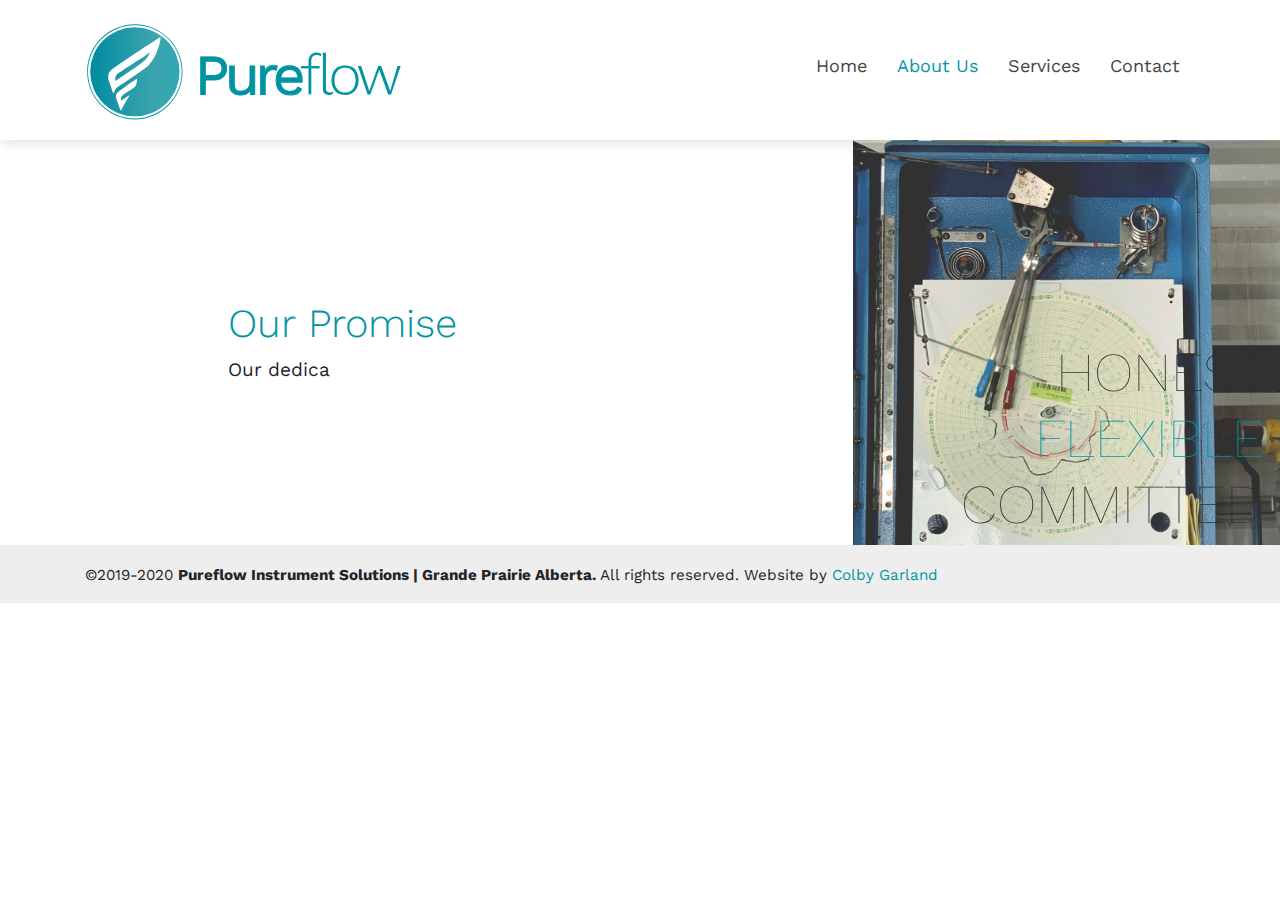
==== about.html @ 1d17c673 "Added typing animation to about page" ====
<!doctype html>

<head>

    <meta charset="utf-8">
    <meta http-equiv="X-UA-Compatible" content="IE=edge">
    <meta name="viewport" content="width=device-width, initial-scale=1">
    <meta property="og:image" content="https://pureflowgp.ca/img/social-share.png" />
    <title>About | Pureflow Instrument Solutions | Grande Prairie, AB</title>

    <meta name="Description" content="Pureflow Instrument Solutions is an instrumentation supply and calibration house in Grande Prairie, Alberta. Our calibration in Grande Prairie is second to none.">
    <meta name="keywords" content="calibration,grande prairie,instrumentation,clairmont,pureflow,instrument,solutions">

    <link href="css/main.min.css" rel="stylesheet">
    <link href="https://fonts.googleapis.com/css?family=Work+Sans:300,400,600&display=swap" rel="stylesheet">
    <link rel="stylesheet" href="https://maxcdn.icons8.com/fonts/line-awesome/1.1/css/line-awesome-font-awesome.min.css">

    <link rel="apple-touch-icon" sizes="180x180" href="img/favicon/apple-touch-icon.png">
    <link rel="icon" type="image/png" sizes="32x32" href="img/favicon/favicon-32x32.png">
    <link rel="icon" type="image/png" sizes="16x16" href="img/favicon/favicon-16x16.png">
    <link rel="manifest" href="img/favicon/site.webmanifest">
    <link rel="mask-icon" href="img/favicon/safari-pinned-tab.svg" color="#0295a3">
    <meta name="msapplication-TileColor" content="#0295a3">
    <meta name="theme-color" content="#0295a3">

    <!-- Global site tag (gtag.js) - Google Analytics -->
    <script async src="https://www.googletagmanager.com/gtag/js?id=UA-126505479-1"></script>
    <script>
        window.dataLayer = window.dataLayer || [];
        function gtag(){dataLayer.push(arguments);}
        gtag('js', new Date());

        gtag('config', 'UA-126505479-1');
    </script>

</head>

<body>

<header id="header">
    <div class="container">
        <a href="/" class="nav-img">
            <img src="img/pureflow-logo.svg" alt="Pureflow Instrument Solutions" />
        </a>
        <div id="menuToggle">
            <input type="checkbox" id="MenuToggleCheckbox" />
            <span></span>
            <span></span>
            <span></span>
            <ul id="menu">
                <li><a href="/">Home</a></li>
                <li><a href="about" class="active">About Us</a></li>
                <li><a href="services">Services</a></li>
                <li><a href="contact">Contact</a></li>
            </ul>
        </div>
    </div>
</header>

<main>

    <div class="container-fluid">
        <div class="row">
            <div class="col-lg-2"></div>
            <div class="col-sm-12 col-lg-6 content xl pr-lg-5 font-size-sm">
                <h1 class="primary-color font-weight-light">Our Promise</h1>
                <div id="typed-strings">
                    <p class="text-uppercase d-none">Our dedication to excellence drives us to maintain your equipment with the utmost care. From start to finish, we have the means and resources to provide instrument solutions for you in an efficient and flexible way. We are ready to work with you.</p>
                </div>
                <span id="typed"></span>
            </div>
            <div class="col-sm-12 col-lg-4">
                <div class="d-none d-lg-flex photo-bg align-items-end justify-content-end pr-3 text-right" style="background-image:url(img/04-Edited.jpg)">
                    <h2 class="d-none d-lg-block">
                        Honest
                        <br>
                        <span class="primary-color">Flexible</span>
                        <br>
                        Committed
                    </h2>
                </div>
                <div class="d-lg-none photo-bg d-flex align-items-end justify-content-end pr-3 text-right mt-0 mb-0" style="background-image:url(img/baker-pumps.jpg)">
                </div>
            </div>
        </div>
    </div>

    <div class="container d-lg-none content">
        <h2 class="text-uppercase text-right font-weight-light font-size-lg">
            Honest
            <br>
            <span class="primary-color">Flexible</span>
            <br>
            Committed
        </h2>
    </div>

</main>

<footer>
    <div class="container">
        <p><small>&copy;2019-2020 <strong>Pureflow Instrument Solutions | Grande Prairie Alberta.</strong> All rights reserved. <br class="d-md-none" />Website by <a href="https://colbygarland.ca" target="_blank">Colby Garland</a></small></p>
    </div>
</footer>

<script src="js/vendor.js"></script>
<script src="js/aos.js"></script>
<script src="js/slick.js"></script>
<script src="js/scroll.js"></script>
<script src="js/typed.js"></script>
<script>
    var typed = new Typed('#typed', {
        stringsElement: '#typed-strings',
        typeSpeed: 48
    });
</script>
</body>
---- css/main.min.css ----
@charset "UTF-8";/*!
 * Bootstrap v4.0.0 (https://getbootstrap.com)
 * Copyright 2011-2018 The Bootstrap Authors
 * Copyright 2011-2018 Twitter, Inc.
 * Licensed under MIT (https://github.com/twbs/bootstrap/blob/master/LICENSE)
 */:root{--blue:#007bff;--indigo:#6610f2;--purple:#6f42c1;--pink:#e83e8c;--red:#dc3545;--orange:#fd7e14;--yellow:#ffc107;--green:#28a745;--teal:#20c997;--cyan:#17a2b8;--white:#fff;--gray:#6c757d;--gray-dark:#343a40;--primary:#007bff;--secondary:#6c757d;--success:#28a745;--info:#17a2b8;--warning:#ffc107;--danger:#dc3545;--light:#f8f9fa;--dark:#343a40;--breakpoint-xs:0;--breakpoint-sm:576px;--breakpoint-md:768px;--breakpoint-lg:992px;--breakpoint-xl:1200px;--font-family-sans-serif:-apple-system,BlinkMacSystemFont,"Segoe UI",Roboto,"Helvetica Neue",Arial,sans-serif,"Apple Color Emoji","Segoe UI Emoji","Segoe UI Symbol";--font-family-monospace:SFMono-Regular,Menlo,Monaco,Consolas,"Liberation Mono","Courier New",monospace}*,*::before,*::after{box-sizing:border-box}html{font-family:sans-serif;line-height:1.15;-webkit-text-size-adjust:100%;-ms-text-size-adjust:100%;-ms-overflow-style:scrollbar;-webkit-tap-highlight-color:rgba(0,0,0,0)}@-ms-viewport{width:device-width}article,aside,dialog,figcaption,figure,footer,header,hgroup,main,nav,section{display:block}body{margin:0;font-family:-apple-system,BlinkMacSystemFont,"Segoe UI",Roboto,"Helvetica Neue",Arial,sans-serif,"Apple Color Emoji","Segoe UI Emoji","Segoe UI Symbol";font-size:1rem;font-weight:400;line-height:1.5;color:#212529;text-align:left;background-color:#fff}[tabindex="-1"]:focus{outline:0 !important}hr{box-sizing:content-box;height:0;overflow:visible}h1,h2,h3,h4,h5,h6{margin-top:0;margin-bottom:.5rem}p{margin-top:0;margin-bottom:1rem}abbr[title],abbr[data-original-title]{text-decoration:underline;text-decoration:underline dotted;cursor:help;border-bottom:0}address{margin-bottom:1rem;font-style:normal;line-height:inherit}ol,ul,dl{margin-top:0;margin-bottom:1rem}ol ol,ul ul,ol ul,ul ol{margin-bottom:0}dt{font-weight:700}dd{margin-bottom:.5rem;margin-left:0}blockquote{margin:0 0 1rem}dfn{font-style:italic}b,strong{font-weight:bolder}small{font-size:80%}sub,sup{position:relative;font-size:75%;line-height:0;vertical-align:baseline}sub{bottom:-0.25em}sup{top:-0.5em}a{color:#007bff;text-decoration:none;background-color:transparent;-webkit-text-decoration-skip:objects}a:hover{color:#0056b3;text-decoration:underline}a:not([href]):not([tabindex]){color:inherit;text-decoration:none}a:not([href]):not([tabindex]):hover,a:not([href]):not([tabindex]):focus{color:inherit;text-decoration:none}a:not([href]):not([tabindex]):focus{outline:0}pre,code,kbd,samp{font-family:monospace,monospace;font-size:1em}pre{margin-top:0;margin-bottom:1rem;overflow:auto;-ms-overflow-style:scrollbar}figure{margin:0 0 1rem}img{vertical-align:middle;border-style:none}svg:not(:root){overflow:hidden}table{border-collapse:collapse}caption{padding-top:.75rem;padding-bottom:.75rem;color:#6c757d;text-align:left;caption-side:bottom}th{text-align:inherit}label{display:inline-block;margin-bottom:.5rem}button{border-radius:0}button:focus{outline:1px dotted;outline:5px auto -webkit-focus-ring-color}input,button,select,optgroup,textarea{margin:0;font-family:inherit;font-size:inherit;line-height:inherit}button,input{overflow:visible}button,select{text-transform:none}button,html [type=button],[type=reset],[type=submit]{-webkit-appearance:button}button::-moz-focus-inner,[type=button]::-moz-focus-inner,[type=reset]::-moz-focus-inner,[type=submit]::-moz-focus-inner{padding:0;border-style:none}input[type=radio],input[type=checkbox]{box-sizing:border-box;padding:0}input[type=date],input[type=time],input[type=datetime-local],input[type=month]{-webkit-appearance:listbox}textarea{overflow:auto;resize:vertical}fieldset{min-width:0;padding:0;margin:0;border:0}legend{display:block;width:100%;max-width:100%;padding:0;margin-bottom:.5rem;font-size:1.5rem;line-height:inherit;color:inherit;white-space:normal}progress{vertical-align:baseline}[type=number]::-webkit-inner-spin-button,[type=number]::-webkit-outer-spin-button{height:auto}[type=search]{outline-offset:-2px;-webkit-appearance:none}[type=search]::-webkit-search-cancel-button,[type=search]::-webkit-search-decoration{-webkit-appearance:none}::-webkit-file-upload-button{font:inherit;-webkit-appearance:button}output{display:inline-block}summary{display:list-item;cursor:pointer}template{display:none}[hidden]{display:none !important}h1,h2,h3,h4,h5,h6,.h1,.h2,.h3,.h4,.h5,.h6{margin-bottom:.5rem;font-family:inherit;font-weight:500;line-height:1.2;color:inherit}h1,.h1{font-size:2.5rem}h2,.h2{font-size:2rem}h3,.h3{font-size:1.75rem}h4,.h4{font-size:1.5rem}h5,.h5{font-size:1.25rem}h6,.h6{font-size:1rem}.lead{font-size:1.25rem;font-weight:300}.display-1{font-size:6rem;font-weight:300;line-height:1.2}.display-2{font-size:5.5rem;font-weight:300;line-height:1.2}.display-3{font-size:4.5rem;font-weight:300;line-height:1.2}.display-4{font-size:3.5rem;font-weight:300;line-height:1.2}hr{margin-top:1rem;margin-bottom:1rem;border:0;border-top:1px solid rgba(0,0,0,0.1)}small,.small{font-size:80%;font-weight:400}mark,.mark{padding:.2em;background-color:#fcf8e3}.list-unstyled{padding-left:0;list-style:none}.list-inline{padding-left:0;list-style:none}.list-inline-item{display:inline-block}.list-inline-item:not(:last-child){margin-right:.5rem}.initialism{font-size:90%;text-transform:uppercase}.blockquote{margin-bottom:1rem;font-size:1.25rem}.blockquote-footer{display:block;font-size:80%;color:#6c757d}.blockquote-footer::before{content:"— "}.container{width:100%;padding-right:15px;padding-left:15px;margin-right:auto;margin-left:auto}@media(min-width:576px){.container{max-width:540px}}@media(min-width:768px){.container{max-width:720px}}@media(min-width:992px){.container{max-width:960px}}@media(min-width:1200px){.container{max-width:1140px}}.container-fluid{width:100%;padding-right:15px;padding-left:15px;margin-right:auto;margin-left:auto}.row{display:flex;flex-wrap:wrap;margin-right:-15px;margin-left:-15px}.no-gutters{margin-right:0;margin-left:0}.no-gutters>.col,.no-gutters>[class*=col-]{padding-right:0;padding-left:0}.col-xl,.col-xl-auto,.col-xl-12,.col-xl-11,.col-xl-10,.col-xl-9,.col-xl-8,.col-xl-7,.col-xl-6,.col-xl-5,.col-xl-4,.col-xl-3,.col-xl-2,.col-xl-1,.col-lg,.col-lg-auto,.col-lg-12,.col-lg-11,.col-lg-10,.col-lg-9,.col-lg-8,.col-lg-7,.col-lg-6,.col-lg-5,.col-lg-4,.col-lg-3,.col-lg-2,.col-lg-1,.col-md,.col-md-auto,.col-md-12,.col-md-11,.col-md-10,.col-md-9,.col-md-8,.col-md-7,.col-md-6,.col-md-5,.col-md-4,.col-md-3,.col-md-2,.col-md-1,.col-sm,.col-sm-auto,.col-sm-12,.col-sm-11,.col-sm-10,.col-sm-9,.col-sm-8,.col-sm-7,.col-sm-6,.col-sm-5,.col-sm-4,.col-sm-3,.col-sm-2,.col-sm-1,.col,.col-auto,.col-12,.col-11,.col-10,.col-9,.col-8,.col-7,.col-6,.col-5,.col-4,.col-3,.col-2,.col-1{position:relative;width:100%;min-height:1px;padding-right:15px;padding-left:15px}.col{flex-basis:0;flex-grow:1;max-width:100%}.col-auto{flex:0 0 auto;width:auto;max-width:none}.col-1{flex:0 0 8.3333333333%;max-width:8.3333333333%}.col-2{flex:0 0 16.6666666667%;max-width:16.6666666667%}.col-3{flex:0 0 25%;max-width:25%}.col-4{flex:0 0 33.3333333333%;max-width:33.3333333333%}.col-5{flex:0 0 41.6666666667%;max-width:41.6666666667%}.col-6{flex:0 0 50%;max-width:50%}.col-7{flex:0 0 58.3333333333%;max-width:58.3333333333%}.col-8{flex:0 0 66.6666666667%;max-width:66.6666666667%}.col-9{flex:0 0 75%;max-width:75%}.col-10{flex:0 0 83.3333333333%;max-width:83.3333333333%}.col-11{flex:0 0 91.6666666667%;max-width:91.6666666667%}.col-12{flex:0 0 100%;max-width:100%}.order-first{order:-1}.order-last{order:13}.order-0{order:0}.order-1{order:1}.order-2{order:2}.order-3{order:3}.order-4{order:4}.order-5{order:5}.order-6{order:6}.order-7{order:7}.order-8{order:8}.order-9{order:9}.order-10{order:10}.order-11{order:11}.order-12{order:12}.offset-1{margin-left:8.3333333333%}.offset-2{margin-left:16.6666666667%}.offset-3{margin-left:25%}.offset-4{margin-left:33.3333333333%}.offset-5{margin-left:41.6666666667%}.offset-6{margin-left:50%}.offset-7{margin-left:58.3333333333%}.offset-8{margin-left:66.6666666667%}.offset-9{margin-left:75%}.offset-10{margin-left:83.3333333333%}.offset-11{margin-left:91.6666666667%}@media(min-width:576px){.col-sm{flex-basis:0;flex-grow:1;max-width:100%}.col-sm-auto{flex:0 0 auto;width:auto;max-width:none}.col-sm-1{flex:0 0 8.3333333333%;max-width:8.3333333333%}.col-sm-2{flex:0 0 16.6666666667%;max-width:16.6666666667%}.col-sm-3{flex:0 0 25%;max-width:25%}.col-sm-4{flex:0 0 33.3333333333%;max-width:33.3333333333%}.col-sm-5{flex:0 0 41.6666666667%;max-width:41.6666666667%}.col-sm-6{flex:0 0 50%;max-width:50%}.col-sm-7{flex:0 0 58.3333333333%;max-width:58.3333333333%}.col-sm-8{flex:0 0 66.6666666667%;max-width:66.6666666667%}.col-sm-9{flex:0 0 75%;max-width:75%}.col-sm-10{flex:0 0 83.3333333333%;max-width:83.3333333333%}.col-sm-11{flex:0 0 91.6666666667%;max-width:91.6666666667%}.col-sm-12{flex:0 0 100%;max-width:100%}.order-sm-first{order:-1}.order-sm-last{order:13}.order-sm-0{order:0}.order-sm-1{order:1}.order-sm-2{order:2}.order-sm-3{order:3}.order-sm-4{order:4}.order-sm-5{order:5}.order-sm-6{order:6}.order-sm-7{order:7}.order-sm-8{order:8}.order-sm-9{order:9}.order-sm-10{order:10}.order-sm-11{order:11}.order-sm-12{order:12}.offset-sm-0{margin-left:0}.offset-sm-1{margin-left:8.3333333333%}.offset-sm-2{margin-left:16.6666666667%}.offset-sm-3{margin-left:25%}.offset-sm-4{margin-left:33.3333333333%}.offset-sm-5{margin-left:41.6666666667%}.offset-sm-6{margin-left:50%}.offset-sm-7{margin-left:58.3333333333%}.offset-sm-8{margin-left:66.6666666667%}.offset-sm-9{margin-left:75%}.offset-sm-10{margin-left:83.3333333333%}.offset-sm-11{margin-left:91.6666666667%}}@media(min-width:768px){.col-md{flex-basis:0;flex-grow:1;max-width:100%}.col-md-auto{flex:0 0 auto;width:auto;max-width:none}.col-md-1{flex:0 0 8.3333333333%;max-width:8.3333333333%}.col-md-2{flex:0 0 16.6666666667%;max-width:16.6666666667%}.col-md-3{flex:0 0 25%;max-width:25%}.col-md-4{flex:0 0 33.3333333333%;max-width:33.3333333333%}.col-md-5{flex:0 0 41.6666666667%;max-width:41.6666666667%}.col-md-6{flex:0 0 50%;max-width:50%}.col-md-7{flex:0 0 58.3333333333%;max-width:58.3333333333%}.col-md-8{flex:0 0 66.6666666667%;max-width:66.6666666667%}.col-md-9{flex:0 0 75%;max-width:75%}.col-md-10{flex:0 0 83.3333333333%;max-width:83.3333333333%}.col-md-11{flex:0 0 91.6666666667%;max-width:91.6666666667%}.col-md-12{flex:0 0 100%;max-width:100%}.order-md-first{order:-1}.order-md-last{order:13}.order-md-0{order:0}.order-md-1{order:1}.order-md-2{order:2}.order-md-3{order:3}.order-md-4{order:4}.order-md-5{order:5}.order-md-6{order:6}.order-md-7{order:7}.order-md-8{order:8}.order-md-9{order:9}.order-md-10{order:10}.order-md-11{order:11}.order-md-12{order:12}.offset-md-0{margin-left:0}.offset-md-1{margin-left:8.3333333333%}.offset-md-2{margin-left:16.6666666667%}.offset-md-3{margin-left:25%}.offset-md-4{margin-left:33.3333333333%}.offset-md-5{margin-left:41.6666666667%}.offset-md-6{margin-left:50%}.offset-md-7{margin-left:58.3333333333%}.offset-md-8{margin-left:66.6666666667%}.offset-md-9{margin-left:75%}.offset-md-10{margin-left:83.3333333333%}.offset-md-11{margin-left:91.6666666667%}}@media(min-width:992px){.col-lg{flex-basis:0;flex-grow:1;max-width:100%}.col-lg-auto{flex:0 0 auto;width:auto;max-width:none}.col-lg-1{flex:0 0 8.3333333333%;max-width:8.3333333333%}.col-lg-2{flex:0 0 16.6666666667%;max-width:16.6666666667%}.col-lg-3{flex:0 0 25%;max-width:25%}.col-lg-4{flex:0 0 33.3333333333%;max-width:33.3333333333%}.col-lg-5{flex:0 0 41.6666666667%;max-width:41.6666666667%}.col-lg-6{flex:0 0 50%;max-width:50%}.col-lg-7{flex:0 0 58.3333333333%;max-width:58.3333333333%}.col-lg-8{flex:0 0 66.6666666667%;max-width:66.6666666667%}.col-lg-9{flex:0 0 75%;max-width:75%}.col-lg-10{flex:0 0 83.3333333333%;max-width:83.3333333333%}.col-lg-11{flex:0 0 91.6666666667%;max-width:91.6666666667%}.col-lg-12{flex:0 0 100%;max-width:100%}.order-lg-first{order:-1}.order-lg-last{order:13}.order-lg-0{order:0}.order-lg-1{order:1}.order-lg-2{order:2}.order-lg-3{order:3}.order-lg-4{order:4}.order-lg-5{order:5}.order-lg-6{order:6}.order-lg-7{order:7}.order-lg-8{order:8}.order-lg-9{order:9}.order-lg-10{order:10}.order-lg-11{order:11}.order-lg-12{order:12}.offset-lg-0{margin-left:0}.offset-lg-1{margin-left:8.3333333333%}.offset-lg-2{margin-left:16.6666666667%}.offset-lg-3{margin-left:25%}.offset-lg-4{margin-left:33.3333333333%}.offset-lg-5{margin-left:41.6666666667%}.offset-lg-6{margin-left:50%}.offset-lg-7{margin-left:58.3333333333%}.offset-lg-8{margin-left:66.6666666667%}.offset-lg-9{margin-left:75%}.offset-lg-10{margin-left:83.3333333333%}.offset-lg-11{margin-left:91.6666666667%}}@media(min-width:1200px){.col-xl{flex-basis:0;flex-grow:1;max-width:100%}.col-xl-auto{flex:0 0 auto;width:auto;max-width:none}.col-xl-1{flex:0 0 8.3333333333%;max-width:8.3333333333%}.col-xl-2{flex:0 0 16.6666666667%;max-width:16.6666666667%}.col-xl-3{flex:0 0 25%;max-width:25%}.col-xl-4{flex:0 0 33.3333333333%;max-width:33.3333333333%}.col-xl-5{flex:0 0 41.6666666667%;max-width:41.6666666667%}.col-xl-6{flex:0 0 50%;max-width:50%}.col-xl-7{flex:0 0 58.3333333333%;max-width:58.3333333333%}.col-xl-8{flex:0 0 66.6666666667%;max-width:66.6666666667%}.col-xl-9{flex:0 0 75%;max-width:75%}.col-xl-10{flex:0 0 83.3333333333%;max-width:83.3333333333%}.col-xl-11{flex:0 0 91.6666666667%;max-width:91.6666666667%}.col-xl-12{flex:0 0 100%;max-width:100%}.order-xl-first{order:-1}.order-xl-last{order:13}.order-xl-0{order:0}.order-xl-1{order:1}.order-xl-2{order:2}.order-xl-3{order:3}.order-xl-4{order:4}.order-xl-5{order:5}.order-xl-6{order:6}.order-xl-7{order:7}.order-xl-8{order:8}.order-xl-9{order:9}.order-xl-10{order:10}.order-xl-11{order:11}.order-xl-12{order:12}.offset-xl-0{margin-left:0}.offset-xl-1{margin-left:8.3333333333%}.offset-xl-2{margin-left:16.6666666667%}.offset-xl-3{margin-left:25%}.offset-xl-4{margin-left:33.3333333333%}.offset-xl-5{margin-left:41.6666666667%}.offset-xl-6{margin-left:50%}.offset-xl-7{margin-left:58.3333333333%}.offset-xl-8{margin-left:66.6666666667%}.offset-xl-9{margin-left:75%}.offset-xl-10{margin-left:83.3333333333%}.offset-xl-11{margin-left:91.6666666667%}}.btn{display:inline-block;font-weight:400;text-align:center;white-space:nowrap;vertical-align:middle;user-select:none;border:1px solid transparent;padding:.375rem .75rem;font-size:1rem;line-height:1.5;border-radius:.25rem;transition:color .15s ease-in-out,background-color .15s ease-in-out,border-color .15s ease-in-out,box-shadow .15s ease-in-out}.btn:hover,.btn:focus{text-decoration:none}.btn:focus,.btn.focus{outline:0;box-shadow:0 0 0 .2rem rgba(0,123,255,0.25)}.btn.disabled,.btn:disabled{opacity:.65}.btn:not(:disabled):not(.disabled){cursor:pointer}.btn:not(:disabled):not(.disabled):active,.btn:not(:disabled):not(.disabled).active{background-image:none}a.btn.disabled,fieldset:disabled a.btn{pointer-events:none}.btn-primary{color:#fff;background-color:#007bff;border-color:#007bff}.btn-primary:hover{color:#fff;background-color:#0069d9;border-color:#0062cc}.btn-primary:focus,.btn-primary.focus{box-shadow:0 0 0 .2rem rgba(0,123,255,0.5)}.btn-primary.disabled,.btn-primary:disabled{color:#fff;background-color:#007bff;border-color:#007bff}.btn-primary:not(:disabled):not(.disabled):active,.btn-primary:not(:disabled):not(.disabled).active,.show>.btn-primary.dropdown-toggle{color:#fff;background-color:#0062cc;border-color:#005cbf}.btn-primary:not(:disabled):not(.disabled):active:focus,.btn-primary:not(:disabled):not(.disabled).active:focus,.show>.btn-primary.dropdown-toggle:focus{box-shadow:0 0 0 .2rem rgba(0,123,255,0.5)}.btn-secondary{color:#fff;background-color:#6c757d;border-color:#6c757d}.btn-secondary:hover{color:#fff;background-color:#5a6268;border-color:#545b62}.btn-secondary:focus,.btn-secondary.focus{box-shadow:0 0 0 .2rem rgba(108,117,125,0.5)}.btn-secondary.disabled,.btn-secondary:disabled{color:#fff;background-color:#6c757d;border-color:#6c757d}.btn-secondary:not(:disabled):not(.disabled):active,.btn-secondary:not(:disabled):not(.disabled).active,.show>.btn-secondary.dropdown-toggle{color:#fff;background-color:#545b62;border-color:#4e555b}.btn-secondary:not(:disabled):not(.disabled):active:focus,.btn-secondary:not(:disabled):not(.disabled).active:focus,.show>.btn-secondary.dropdown-toggle:focus{box-shadow:0 0 0 .2rem rgba(108,117,125,0.5)}.btn-success{color:#fff;background-color:#28a745;border-color:#28a745}.btn-success:hover{color:#fff;background-color:#218838;border-color:#1e7e34}.btn-success:focus,.btn-success.focus{box-shadow:0 0 0 .2rem rgba(40,167,69,0.5)}.btn-success.disabled,.btn-success:disabled{color:#fff;background-color:#28a745;border-color:#28a745}.btn-success:not(:disabled):not(.disabled):active,.btn-success:not(:disabled):not(.disabled).active,.show>.btn-success.dropdown-toggle{color:#fff;background-color:#1e7e34;border-color:#1c7430}.btn-success:not(:disabled):not(.disabled):active:focus,.btn-success:not(:disabled):not(.disabled).active:focus,.show>.btn-success.dropdown-toggle:focus{box-shadow:0 0 0 .2rem rgba(40,167,69,0.5)}.btn-info{color:#fff;background-color:#17a2b8;border-color:#17a2b8}.btn-info:hover{color:#fff;background-color:#138496;border-color:#117a8b}.btn-info:focus,.btn-info.focus{box-shadow:0 0 0 .2rem rgba(23,162,184,0.5)}.btn-info.disabled,.btn-info:disabled{color:#fff;background-color:#17a2b8;border-color:#17a2b8}.btn-info:not(:disabled):not(.disabled):active,.btn-info:not(:disabled):not(.disabled).active,.show>.btn-info.dropdown-toggle{color:#fff;background-color:#117a8b;border-color:#10707f}.btn-info:not(:disabled):not(.disabled):active:focus,.btn-info:not(:disabled):not(.disabled).active:focus,.show>.btn-info.dropdown-toggle:focus{box-shadow:0 0 0 .2rem rgba(23,162,184,0.5)}.btn-warning{color:#212529;background-color:#ffc107;border-color:#ffc107}.btn-warning:hover{color:#212529;background-color:#e0a800;border-color:#d39e00}.btn-warning:focus,.btn-warning.focus{box-shadow:0 0 0 .2rem rgba(255,193,7,0.5)}.btn-warning.disabled,.btn-warning:disabled{color:#212529;background-color:#ffc107;border-color:#ffc107}.btn-warning:not(:disabled):not(.disabled):active,.btn-warning:not(:disabled):not(.disabled).active,.show>.btn-warning.dropdown-toggle{color:#212529;background-color:#d39e00;border-color:#c69500}.btn-warning:not(:disabled):not(.disabled):active:focus,.btn-warning:not(:disabled):not(.disabled).active:focus,.show>.btn-warning.dropdown-toggle:focus{box-shadow:0 0 0 .2rem rgba(255,193,7,0.5)}.btn-danger{color:#fff;background-color:#dc3545;border-color:#dc3545}.btn-danger:hover{color:#fff;background-color:#c82333;border-color:#bd2130}.btn-danger:focus,.btn-danger.focus{box-shadow:0 0 0 .2rem rgba(220,53,69,0.5)}.btn-danger.disabled,.btn-danger:disabled{color:#fff;background-color:#dc3545;border-color:#dc3545}.btn-danger:not(:disabled):not(.disabled):active,.btn-danger:not(:disabled):not(.disabled).active,.show>.btn-danger.dropdown-toggle{color:#fff;background-color:#bd2130;border-color:#b21f2d}.btn-danger:not(:disabled):not(.disabled):active:focus,.btn-danger:not(:disabled):not(.disabled).active:focus,.show>.btn-danger.dropdown-toggle:focus{box-shadow:0 0 0 .2rem rgba(220,53,69,0.5)}.btn-light{color:#212529;background-color:#f8f9fa;border-color:#f8f9fa}.btn-light:hover{color:#212529;background-color:#e2e6ea;border-color:#dae0e5}.btn-light:focus,.btn-light.focus{box-shadow:0 0 0 .2rem rgba(248,249,250,0.5)}.btn-light.disabled,.btn-light:disabled{color:#212529;background-color:#f8f9fa;border-color:#f8f9fa}.btn-light:not(:disabled):not(.disabled):active,.btn-light:not(:disabled):not(.disabled).active,.show>.btn-light.dropdown-toggle{color:#212529;background-color:#dae0e5;border-color:#d3d9df}.btn-light:not(:disabled):not(.disabled):active:focus,.btn-light:not(:disabled):not(.disabled).active:focus,.show>.btn-light.dropdown-toggle:focus{box-shadow:0 0 0 .2rem rgba(248,249,250,0.5)}.btn-dark{color:#fff;background-color:#343a40;border-color:#343a40}.btn-dark:hover{color:#fff;background-color:#23272b;border-color:#1d2124}.btn-dark:focus,.btn-dark.focus{box-shadow:0 0 0 .2rem rgba(52,58,64,0.5)}.btn-dark.disabled,.btn-dark:disabled{color:#fff;background-color:#343a40;border-color:#343a40}.btn-dark:not(:disabled):not(.disabled):active,.btn-dark:not(:disabled):not(.disabled).active,.show>.btn-dark.dropdown-toggle{color:#fff;background-color:#1d2124;border-color:#171a1d}.btn-dark:not(:disabled):not(.disabled):active:focus,.btn-dark:not(:disabled):not(.disabled).active:focus,.show>.btn-dark.dropdown-toggle:focus{box-shadow:0 0 0 .2rem rgba(52,58,64,0.5)}.btn-outline-primary{color:#007bff;background-color:transparent;background-image:none;border-color:#007bff}.btn-outline-primary:hover{color:#fff;background-color:#007bff;border-color:#007bff}.btn-outline-primary:focus,.btn-outline-primary.focus{box-shadow:0 0 0 .2rem rgba(0,123,255,0.5)}.btn-outline-primary.disabled,.btn-outline-primary:disabled{color:#007bff;background-color:transparent}.btn-outline-primary:not(:disabled):not(.disabled):active,.btn-outline-primary:not(:disabled):not(.disabled).active,.show>.btn-outline-primary.dropdown-toggle{color:#fff;background-color:#007bff;border-color:#007bff}.btn-outline-primary:not(:disabled):not(.disabled):active:focus,.btn-outline-primary:not(:disabled):not(.disabled).active:focus,.show>.btn-outline-primary.dropdown-toggle:focus{box-shadow:0 0 0 .2rem rgba(0,123,255,0.5)}.btn-outline-secondary{color:#6c757d;background-color:transparent;background-image:none;border-color:#6c757d}.btn-outline-secondary:hover{color:#fff;background-color:#6c757d;border-color:#6c757d}.btn-outline-secondary:focus,.btn-outline-secondary.focus{box-shadow:0 0 0 .2rem rgba(108,117,125,0.5)}.btn-outline-secondary.disabled,.btn-outline-secondary:disabled{color:#6c757d;background-color:transparent}.btn-outline-secondary:not(:disabled):not(.disabled):active,.btn-outline-secondary:not(:disabled):not(.disabled).active,.show>.btn-outline-secondary.dropdown-toggle{color:#fff;background-color:#6c757d;border-color:#6c757d}.btn-outline-secondary:not(:disabled):not(.disabled):active:focus,.btn-outline-secondary:not(:disabled):not(.disabled).active:focus,.show>.btn-outline-secondary.dropdown-toggle:focus{box-shadow:0 0 0 .2rem rgba(108,117,125,0.5)}.btn-outline-success{color:#28a745;background-color:transparent;background-image:none;border-color:#28a745}.btn-outline-success:hover{color:#fff;background-color:#28a745;border-color:#28a745}.btn-outline-success:focus,.btn-outline-success.focus{box-shadow:0 0 0 .2rem rgba(40,167,69,0.5)}.btn-outline-success.disabled,.btn-outline-success:disabled{color:#28a745;background-color:transparent}.btn-outline-success:not(:disabled):not(.disabled):active,.btn-outline-success:not(:disabled):not(.disabled).active,.show>.btn-outline-success.dropdown-toggle{color:#fff;background-color:#28a745;border-color:#28a745}.btn-outline-success:not(:disabled):not(.disabled):active:focus,.btn-outline-success:not(:disabled):not(.disabled).active:focus,.show>.btn-outline-success.dropdown-toggle:focus{box-shadow:0 0 0 .2rem rgba(40,167,69,0.5)}.btn-outline-info{color:#17a2b8;background-color:transparent;background-image:none;border-color:#17a2b8}.btn-outline-info:hover{color:#fff;background-color:#17a2b8;border-color:#17a2b8}.btn-outline-info:focus,.btn-outline-info.focus{box-shadow:0 0 0 .2rem rgba(23,162,184,0.5)}.btn-outline-info.disabled,.btn-outline-info:disabled{color:#17a2b8;background-color:transparent}.btn-outline-info:not(:disabled):not(.disabled):active,.btn-outline-info:not(:disabled):not(.disabled).active,.show>.btn-outline-info.dropdown-toggle{color:#fff;background-color:#17a2b8;border-color:#17a2b8}.btn-outline-info:not(:disabled):not(.disabled):active:focus,.btn-outline-info:not(:disabled):not(.disabled).active:focus,.show>.btn-outline-info.dropdown-toggle:focus{box-shadow:0 0 0 .2rem rgba(23,162,184,0.5)}.btn-outline-warning{color:#ffc107;background-color:transparent;background-image:none;border-color:#ffc107}.btn-outline-warning:hover{color:#212529;background-color:#ffc107;border-color:#ffc107}.btn-outline-warning:focus,.btn-outline-warning.focus{box-shadow:0 0 0 .2rem rgba(255,193,7,0.5)}.btn-outline-warning.disabled,.btn-outline-warning:disabled{color:#ffc107;background-color:transparent}.btn-outline-warning:not(:disabled):not(.disabled):active,.btn-outline-warning:not(:disabled):not(.disabled).active,.show>.btn-outline-warning.dropdown-toggle{color:#212529;background-color:#ffc107;border-color:#ffc107}.btn-outline-warning:not(:disabled):not(.disabled):active:focus,.btn-outline-warning:not(:disabled):not(.disabled).active:focus,.show>.btn-outline-warning.dropdown-toggle:focus{box-shadow:0 0 0 .2rem rgba(255,193,7,0.5)}.btn-outline-danger{color:#dc3545;background-color:transparent;background-image:none;border-color:#dc3545}.btn-outline-danger:hover{color:#fff;background-color:#dc3545;border-color:#dc3545}.btn-outline-danger:focus,.btn-outline-danger.focus{box-shadow:0 0 0 .2rem rgba(220,53,69,0.5)}.btn-outline-danger.disabled,.btn-outline-danger:disabled{color:#dc3545;background-color:transparent}.btn-outline-danger:not(:disabled):not(.disabled):active,.btn-outline-danger:not(:disabled):not(.disabled).active,.show>.btn-outline-danger.dropdown-toggle{color:#fff;background-color:#dc3545;border-color:#dc3545}.btn-outline-danger:not(:disabled):not(.disabled):active:focus,.btn-outline-danger:not(:disabled):not(.disabled).active:focus,.show>.btn-outline-danger.dropdown-toggle:focus{box-shadow:0 0 0 .2rem rgba(220,53,69,0.5)}.btn-outline-light{color:#f8f9fa;background-color:transparent;background-image:none;border-color:#f8f9fa}.btn-outline-light:hover{color:#212529;background-color:#f8f9fa;border-color:#f8f9fa}.btn-outline-light:focus,.btn-outline-light.focus{box-shadow:0 0 0 .2rem rgba(248,249,250,0.5)}.btn-outline-light.disabled,.btn-outline-light:disabled{color:#f8f9fa;background-color:transparent}.btn-outline-light:not(:disabled):not(.disabled):active,.btn-outline-light:not(:disabled):not(.disabled).active,.show>.btn-outline-light.dropdown-toggle{color:#212529;background-color:#f8f9fa;border-color:#f8f9fa}.btn-outline-light:not(:disabled):not(.disabled):active:focus,.btn-outline-light:not(:disabled):not(.disabled).active:focus,.show>.btn-outline-light.dropdown-toggle:focus{box-shadow:0 0 0 .2rem rgba(248,249,250,0.5)}.btn-outline-dark{color:#343a40;background-color:transparent;background-image:none;border-color:#343a40}.btn-outline-dark:hover{color:#fff;background-color:#343a40;border-color:#343a40}.btn-outline-dark:focus,.btn-outline-dark.focus{box-shadow:0 0 0 .2rem rgba(52,58,64,0.5)}.btn-outline-dark.disabled,.btn-outline-dark:disabled{color:#343a40;background-color:transparent}.btn-outline-dark:not(:disabled):not(.disabled):active,.btn-outline-dark:not(:disabled):not(.disabled).active,.show>.btn-outline-dark.dropdown-toggle{color:#fff;background-color:#343a40;border-color:#343a40}.btn-outline-dark:not(:disabled):not(.disabled):active:focus,.btn-outline-dark:not(:disabled):not(.disabled).active:focus,.show>.btn-outline-dark.dropdown-toggle:focus{box-shadow:0 0 0 .2rem rgba(52,58,64,0.5)}.btn-link{font-weight:400;color:#007bff;background-color:transparent}.btn-link:hover{color:#0056b3;text-decoration:underline;background-color:transparent;border-color:transparent}.btn-link:focus,.btn-link.focus{text-decoration:underline;border-color:transparent;box-shadow:none}.btn-link:disabled,.btn-link.disabled{color:#6c757d}.btn-lg,.btn-group-lg>.btn{padding:.5rem 1rem;font-size:1.25rem;line-height:1.5;border-radius:.3rem}.btn-sm,.btn-group-sm>.btn{padding:.25rem .5rem;font-size:.875rem;line-height:1.5;border-radius:.2rem}.btn-block{display:block;width:100%}.btn-block+.btn-block{margin-top:.5rem}input[type=submit].btn-block,input[type=reset].btn-block,input[type=button].btn-block{width:100%}.fade{opacity:0;transition:opacity .15s linear}.fade.show{opacity:1}.collapse{display:none}.collapse.show{display:block}tr.collapse.show{display:table-row}tbody.collapse.show{display:table-row-group}.collapsing{position:relative;height:0;overflow:hidden;transition:height .35s ease}.btn-group,.btn-group-vertical{position:relative;display:inline-flex;vertical-align:middle}.btn-group>.btn,.btn-group-vertical>.btn{position:relative;flex:0 1 auto}.btn-group>.btn:hover,.btn-group-vertical>.btn:hover{z-index:1}.btn-group>.btn:focus,.btn-group>.btn:active,.btn-group>.btn.active,.btn-group-vertical>.btn:focus,.btn-group-vertical>.btn:active,.btn-group-vertical>.btn.active{z-index:1}.btn-group .btn+.btn,.btn-group .btn+.btn-group,.btn-group .btn-group+.btn,.btn-group .btn-group+.btn-group,.btn-group-vertical .btn+.btn,.btn-group-vertical .btn+.btn-group,.btn-group-vertical .btn-group+.btn,.btn-group-vertical .btn-group+.btn-group{margin-left:-1px}.btn-toolbar{display:flex;flex-wrap:wrap;justify-content:flex-start}.btn-toolbar .input-group{width:auto}.btn-group>.btn:first-child{margin-left:0}.btn-group>.btn:not(:last-child):not(.dropdown-toggle),.btn-group>.btn-group:not(:last-child)>.btn{border-top-right-radius:0;border-bottom-right-radius:0}.btn-group>.btn:not(:first-child),.btn-group>.btn-group:not(:first-child)>.btn{border-top-left-radius:0;border-bottom-left-radius:0}.dropdown-toggle-split{padding-right:.5625rem;padding-left:.5625rem}.dropdown-toggle-split::after{margin-left:0}.btn-sm+.dropdown-toggle-split,.btn-group-sm>.btn+.dropdown-toggle-split{padding-right:.375rem;padding-left:.375rem}.btn-lg+.dropdown-toggle-split,.btn-group-lg>.btn+.dropdown-toggle-split{padding-right:.75rem;padding-left:.75rem}.btn-group-vertical{flex-direction:column;align-items:flex-start;justify-content:center}.btn-group-vertical .btn,.btn-group-vertical .btn-group{width:100%}.btn-group-vertical>.btn+.btn,.btn-group-vertical>.btn+.btn-group,.btn-group-vertical>.btn-group+.btn,.btn-group-vertical>.btn-group+.btn-group{margin-top:-1px;margin-left:0}.btn-group-vertical>.btn:not(:last-child):not(.dropdown-toggle),.btn-group-vertical>.btn-group:not(:last-child)>.btn{border-bottom-right-radius:0;border-bottom-left-radius:0}.btn-group-vertical>.btn:not(:first-child),.btn-group-vertical>.btn-group:not(:first-child)>.btn{border-top-left-radius:0;border-top-right-radius:0}.btn-group-toggle>.btn,.btn-group-toggle>.btn-group>.btn{margin-bottom:0}.btn-group-toggle>.btn input[type=radio],.btn-group-toggle>.btn input[type=checkbox],.btn-group-toggle>.btn-group>.btn input[type=radio],.btn-group-toggle>.btn-group>.btn input[type=checkbox]{position:absolute;clip:rect(0,0,0,0);pointer-events:none}.close{float:right;font-size:1.5rem;font-weight:700;line-height:1;color:#000;text-shadow:0 1px 0 #fff;opacity:.5}.close:hover,.close:focus{color:#000;text-decoration:none;opacity:.75}.close:not(:disabled):not(.disabled){cursor:pointer}button.close{padding:0;background-color:transparent;border:0;-webkit-appearance:none}.modal-open{overflow:hidden}.modal{position:fixed;top:0;right:0;bottom:0;left:0;z-index:1050;display:none;overflow:hidden;outline:0}.modal-open .modal{overflow-x:hidden;overflow-y:auto}.modal-dialog{position:relative;width:auto;margin:.5rem;pointer-events:none}.modal.fade .modal-dialog{transition:transform .3s ease-out;transform:translate(0,-25%)}.modal.show .modal-dialog{transform:translate(0,0)}.modal-dialog-centered{display:flex;align-items:center;min-height:calc(100% -(0.5rem * 2))}.modal-content{position:relative;display:flex;flex-direction:column;width:100%;pointer-events:auto;background-color:#fff;background-clip:padding-box;border:1px solid rgba(0,0,0,0.2);border-radius:.3rem;outline:0}.modal-backdrop{position:fixed;top:0;right:0;bottom:0;left:0;z-index:1040;background-color:#000}.modal-backdrop.fade{opacity:0}.modal-backdrop.show{opacity:.5}.modal-header{display:flex;align-items:flex-start;justify-content:space-between;padding:1rem;border-bottom:1px solid #e9ecef;border-top-left-radius:.3rem;border-top-right-radius:.3rem}.modal-header .close{padding:1rem;margin:-1rem -1rem -1rem auto}.modal-title{margin-bottom:0;line-height:1.5}.modal-body{position:relative;flex:1 1 auto;padding:1rem}.modal-footer{display:flex;align-items:center;justify-content:flex-end;padding:1rem;border-top:1px solid #e9ecef}.modal-footer>:not(:first-child){margin-left:.25rem}.modal-footer>:not(:last-child){margin-right:.25rem}.modal-scrollbar-measure{position:absolute;top:-9999px;width:50px;height:50px;overflow:scroll}@media(min-width:576px){.modal-dialog{max-width:500px;margin:1.75rem auto}.modal-dialog-centered{min-height:calc(100% -(1.75rem * 2))}.modal-sm{max-width:300px}}@media(min-width:992px){.modal-lg{max-width:800px}}.popover{position:absolute;top:0;left:0;z-index:1060;display:block;max-width:276px;font-family:-apple-system,BlinkMacSystemFont,"Segoe UI",Roboto,"Helvetica Neue",Arial,sans-serif,"Apple Color Emoji","Segoe UI Emoji","Segoe UI Symbol";font-style:normal;font-weight:400;line-height:1.5;text-align:left;text-align:start;text-decoration:none;text-shadow:none;text-transform:none;letter-spacing:normal;word-break:normal;word-spacing:normal;white-space:normal;line-break:auto;font-size:.875rem;word-wrap:break-word;background-color:#fff;background-clip:padding-box;border:1px solid rgba(0,0,0,0.2);border-radius:.3rem}.popover .arrow{position:absolute;display:block;width:1rem;height:.5rem;margin:0 .3rem}.popover .arrow::before,.popover .arrow::after{position:absolute;display:block;content:"";border-color:transparent;border-style:solid}.bs-popover-top,.bs-popover-auto[x-placement^=top]{margin-bottom:.5rem}.bs-popover-top .arrow,.bs-popover-auto[x-placement^=top] .arrow{bottom:calc((0.5rem+1px) * -1)}.bs-popover-top .arrow::before,.bs-popover-auto[x-placement^=top] .arrow::before,.bs-popover-top .arrow::after,.bs-popover-auto[x-placement^=top] .arrow::after{border-width:.5rem .5rem 0}.bs-popover-top .arrow::before,.bs-popover-auto[x-placement^=top] .arrow::before{bottom:0;border-top-color:rgba(0,0,0,0.25)}.bs-popover-top .arrow::after,.bs-popover-auto[x-placement^=top] .arrow::after{bottom:1px;border-top-color:#fff}.bs-popover-right,.bs-popover-auto[x-placement^=right]{margin-left:.5rem}.bs-popover-right .arrow,.bs-popover-auto[x-placement^=right] .arrow{left:calc((0.5rem+1px) * -1);width:.5rem;height:1rem;margin:.3rem 0}.bs-popover-right .arrow::before,.bs-popover-auto[x-placement^=right] .arrow::before,.bs-popover-right .arrow::after,.bs-popover-auto[x-placement^=right] .arrow::after{border-width:.5rem .5rem .5rem 0}.bs-popover-right .arrow::before,.bs-popover-auto[x-placement^=right] .arrow::before{left:0;border-right-color:rgba(0,0,0,0.25)}.bs-popover-right .arrow::after,.bs-popover-auto[x-placement^=right] .arrow::after{left:1px;border-right-color:#fff}.bs-popover-bottom,.bs-popover-auto[x-placement^=bottom]{margin-top:.5rem}.bs-popover-bottom .arrow,.bs-popover-auto[x-placement^=bottom] .arrow{top:calc((0.5rem+1px) * -1)}.bs-popover-bottom .arrow::before,.bs-popover-auto[x-placement^=bottom] .arrow::before,.bs-popover-bottom .arrow::after,.bs-popover-auto[x-placement^=bottom] .arrow::after{border-width:0 .5rem .5rem .5rem}.bs-popover-bottom .arrow::before,.bs-popover-auto[x-placement^=bottom] .arrow::before{top:0;border-bottom-color:rgba(0,0,0,0.25)}.bs-popover-bottom .arrow::after,.bs-popover-auto[x-placement^=bottom] .arrow::after{top:1px;border-bottom-color:#fff}.bs-popover-bottom .popover-header::before,.bs-popover-auto[x-placement^=bottom] .popover-header::before{position:absolute;top:0;left:50%;display:block;width:1rem;margin-left:-0.5rem;content:"";border-bottom:1px solid #f7f7f7}.bs-popover-left,.bs-popover-auto[x-placement^=left]{margin-right:.5rem}.bs-popover-left .arrow,.bs-popover-auto[x-placement^=left] .arrow{right:calc((0.5rem+1px) * -1);width:.5rem;height:1rem;margin:.3rem 0}.bs-popover-left .arrow::before,.bs-popover-auto[x-placement^=left] .arrow::before,.bs-popover-left .arrow::after,.bs-popover-auto[x-placement^=left] .arrow::after{border-width:.5rem 0 .5rem .5rem}.bs-popover-left .arrow::before,.bs-popover-auto[x-placement^=left] .arrow::before{right:0;border-left-color:rgba(0,0,0,0.25)}.bs-popover-left .arrow::after,.bs-popover-auto[x-placement^=left] .arrow::after{right:1px;border-left-color:#fff}.popover-header{padding:.5rem .75rem;margin-bottom:0;font-size:1rem;color:inherit;background-color:#f7f7f7;border-bottom:1px solid #ebebeb;border-top-left-radius:calc(0.3rem - 1px);border-top-right-radius:calc(0.3rem - 1px)}.popover-header:empty{display:none}.popover-body{padding:.5rem .75rem;color:#212529}.align-baseline{vertical-align:baseline !important}.align-top{vertical-align:top !important}.align-middle{vertical-align:middle !important}.align-bottom{vertical-align:bottom !important}.align-text-bottom{vertical-align:text-bottom !important}.align-text-top{vertical-align:text-top !important}.bg-primary{background-color:#007bff !important}a.bg-primary:hover,a.bg-primary:focus,button.bg-primary:hover,button.bg-primary:focus{background-color:#0062cc !important}.bg-secondary{background-color:#6c757d !important}a.bg-secondary:hover,a.bg-secondary:focus,button.bg-secondary:hover,button.bg-secondary:focus{background-color:#545b62 !important}.bg-success{background-color:#28a745 !important}a.bg-success:hover,a.bg-success:focus,button.bg-success:hover,button.bg-success:focus{background-color:#1e7e34 !important}.bg-info{background-color:#17a2b8 !important}a.bg-info:hover,a.bg-info:focus,button.bg-info:hover,button.bg-info:focus{background-color:#117a8b !important}.bg-warning{background-color:#ffc107 !important}a.bg-warning:hover,a.bg-warning:focus,button.bg-warning:hover,button.bg-warning:focus{background-color:#d39e00 !important}.bg-danger{background-color:#dc3545 !important}a.bg-danger:hover,a.bg-danger:focus,button.bg-danger:hover,button.bg-danger:focus{background-color:#bd2130 !important}.bg-light{background-color:#f8f9fa !important}a.bg-light:hover,a.bg-light:focus,button.bg-light:hover,button.bg-light:focus{background-color:#dae0e5 !important}.bg-dark{background-color:#343a40 !important}a.bg-dark:hover,a.bg-dark:focus,button.bg-dark:hover,button.bg-dark:focus{background-color:#1d2124 !important}.bg-white{background-color:#fff !important}.bg-transparent{background-color:transparent !important}.border{border:1px solid #dee2e6 !important}.border-top{border-top:1px solid #dee2e6 !important}.border-right{border-right:1px solid #dee2e6 !important}.border-bottom{border-bottom:1px solid #dee2e6 !important}.border-left{border-left:1px solid #dee2e6 !important}.border-0{border:0 !important}.border-top-0{border-top:0 !important}.border-right-0{border-right:0 !important}.border-bottom-0{border-bottom:0 !important}.border-left-0{border-left:0 !important}.border-primary{border-color:#007bff !important}.border-secondary{border-color:#6c757d !important}.border-success{border-color:#28a745 !important}.border-info{border-color:#17a2b8 !important}.border-warning{border-color:#ffc107 !important}.border-danger{border-color:#dc3545 !important}.border-light{border-color:#f8f9fa !important}.border-dark{border-color:#343a40 !important}.border-white{border-color:#fff !important}.rounded{border-radius:.25rem !important}.rounded-top{border-top-left-radius:.25rem !important;border-top-right-radius:.25rem !important}.rounded-right{border-top-right-radius:.25rem !important;border-bottom-right-radius:.25rem !important}.rounded-bottom{border-bottom-right-radius:.25rem !important;border-bottom-left-radius:.25rem !important}.rounded-left{border-top-left-radius:.25rem !important;border-bottom-left-radius:.25rem !important}.rounded-circle{border-radius:50% !important}.rounded-0{border-radius:0 !important}.clearfix::after{display:block;clear:both;content:""}.d-none{display:none !important}.d-inline{display:inline !important}.d-inline-block{display:inline-block !important}.d-block{display:block !important}.d-table{display:table !important}.d-table-row{display:table-row !important}.d-table-cell{display:table-cell !important}.d-flex{display:flex !important}.d-inline-flex{display:inline-flex !important}@media(min-width:576px){.d-sm-none{display:none !important}.d-sm-inline{display:inline !important}.d-sm-inline-block{display:inline-block !important}.d-sm-block{display:block !important}.d-sm-table{display:table !important}.d-sm-table-row{display:table-row !important}.d-sm-table-cell{display:table-cell !important}.d-sm-flex{display:flex !important}.d-sm-inline-flex{display:inline-flex !important}}@media(min-width:768px){.d-md-none{display:none !important}.d-md-inline{display:inline !important}.d-md-inline-block{display:inline-block !important}.d-md-block{display:block !important}.d-md-table{display:table !important}.d-md-table-row{display:table-row !important}.d-md-table-cell{display:table-cell !important}.d-md-flex{display:flex !important}.d-md-inline-flex{display:inline-flex !important}}@media(min-width:992px){.d-lg-none{display:none !important}.d-lg-inline{display:inline !important}.d-lg-inline-block{display:inline-block !important}.d-lg-block{display:block !important}.d-lg-table{display:table !important}.d-lg-table-row{display:table-row !important}.d-lg-table-cell{display:table-cell !important}.d-lg-flex{display:flex !important}.d-lg-inline-flex{display:inline-flex !important}}@media(min-width:1200px){.d-xl-none{display:none !important}.d-xl-inline{display:inline !important}.d-xl-inline-block{display:inline-block !important}.d-xl-block{display:block !important}.d-xl-table{display:table !important}.d-xl-table-row{display:table-row !important}.d-xl-table-cell{display:table-cell !important}.d-xl-flex{display:flex !important}.d-xl-inline-flex{display:inline-flex !important}}@media print{.d-print-none{display:none !important}.d-print-inline{display:inline !important}.d-print-inline-block{display:inline-block !important}.d-print-block{display:block !important}.d-print-table{display:table !important}.d-print-table-row{display:table-row !important}.d-print-table-cell{display:table-cell !important}.d-print-flex{display:flex !important}.d-print-inline-flex{display:inline-flex !important}}.embed-responsive{position:relative;display:block;width:100%;padding:0;overflow:hidden}.embed-responsive::before{display:block;content:""}.embed-responsive .embed-responsive-item,.embed-responsive iframe,.embed-responsive embed,.embed-responsive object,.embed-responsive video{position:absolute;top:0;bottom:0;left:0;width:100%;height:100%;border:0}.embed-responsive-21by9::before{padding-top:42.8571428571%}.embed-responsive-16by9::before{padding-top:56.25%}.embed-responsive-4by3::before{padding-top:75%}.embed-responsive-1by1::before{padding-top:100%}.flex-row{flex-direction:row !important}.flex-column{flex-direction:column !important}.flex-row-reverse{flex-direction:row-reverse !important}.flex-column-reverse{flex-direction:column-reverse !important}.flex-wrap{flex-wrap:wrap !important}.flex-nowrap{flex-wrap:nowrap !important}.flex-wrap-reverse{flex-wrap:wrap-reverse !important}.justify-content-start{justify-content:flex-start !important}.justify-content-end{justify-content:flex-end !important}.justify-content-center{justify-content:center !important}.justify-content-between{justify-content:space-between !important}.justify-content-around{justify-content:space-around !important}.align-items-start{align-items:flex-start !important}.align-items-end{align-items:flex-end !important}.align-items-center{align-items:center !important}.align-items-baseline{align-items:baseline !important}.align-items-stretch{align-items:stretch !important}.align-content-start{align-content:flex-start !important}.align-content-end{align-content:flex-end !important}.align-content-center{align-content:center !important}.align-content-between{align-content:space-between !important}.align-content-around{align-content:space-around !important}.align-content-stretch{align-content:stretch !important}.align-self-auto{align-self:auto !important}.align-self-start{align-self:flex-start !important}.align-self-end{align-self:flex-end !important}.align-self-center{align-self:center !important}.align-self-baseline{align-self:baseline !important}.align-self-stretch{align-self:stretch !important}@media(min-width:576px){.flex-sm-row{flex-direction:row !important}.flex-sm-column{flex-direction:column !important}.flex-sm-row-reverse{flex-direction:row-reverse !important}.flex-sm-column-reverse{flex-direction:column-reverse !important}.flex-sm-wrap{flex-wrap:wrap !important}.flex-sm-nowrap{flex-wrap:nowrap !important}.flex-sm-wrap-reverse{flex-wrap:wrap-reverse !important}.justify-content-sm-start{justify-content:flex-start !important}.justify-content-sm-end{justify-content:flex-end !important}.justify-content-sm-center{justify-content:center !important}.justify-content-sm-between{justify-content:space-between !important}.justify-content-sm-around{justify-content:space-around !important}.align-items-sm-start{align-items:flex-start !important}.align-items-sm-end{align-items:flex-end !important}.align-items-sm-center{align-items:center !important}.align-items-sm-baseline{align-items:baseline !important}.align-items-sm-stretch{align-items:stretch !important}.align-content-sm-start{align-content:flex-start !important}.align-content-sm-end{align-content:flex-end !important}.align-content-sm-center{align-content:center !important}.align-content-sm-between{align-content:space-between !important}.align-content-sm-around{align-content:space-around !important}.align-content-sm-stretch{align-content:stretch !important}.align-self-sm-auto{align-self:auto !important}.align-self-sm-start{align-self:flex-start !important}.align-self-sm-end{align-self:flex-end !important}.align-self-sm-center{align-self:center !important}.align-self-sm-baseline{align-self:baseline !important}.align-self-sm-stretch{align-self:stretch !important}}@media(min-width:768px){.flex-md-row{flex-direction:row !important}.flex-md-column{flex-direction:column !important}.flex-md-row-reverse{flex-direction:row-reverse !important}.flex-md-column-reverse{flex-direction:column-reverse !important}.flex-md-wrap{flex-wrap:wrap !important}.flex-md-nowrap{flex-wrap:nowrap !important}.flex-md-wrap-reverse{flex-wrap:wrap-reverse !important}.justify-content-md-start{justify-content:flex-start !important}.justify-content-md-end{justify-content:flex-end !important}.justify-content-md-center{justify-content:center !important}.justify-content-md-between{justify-content:space-between !important}.justify-content-md-around{justify-content:space-around !important}.align-items-md-start{align-items:flex-start !important}.align-items-md-end{align-items:flex-end !important}.align-items-md-center{align-items:center !important}.align-items-md-baseline{align-items:baseline !important}.align-items-md-stretch{align-items:stretch !important}.align-content-md-start{align-content:flex-start !important}.align-content-md-end{align-content:flex-end !important}.align-content-md-center{align-content:center !important}.align-content-md-between{align-content:space-between !important}.align-content-md-around{align-content:space-around !important}.align-content-md-stretch{align-content:stretch !important}.align-self-md-auto{align-self:auto !important}.align-self-md-start{align-self:flex-start !important}.align-self-md-end{align-self:flex-end !important}.align-self-md-center{align-self:center !important}.align-self-md-baseline{align-self:baseline !important}.align-self-md-stretch{align-self:stretch !important}}@media(min-width:992px){.flex-lg-row{flex-direction:row !important}.flex-lg-column{flex-direction:column !important}.flex-lg-row-reverse{flex-direction:row-reverse !important}.flex-lg-column-reverse{flex-direction:column-reverse !important}.flex-lg-wrap{flex-wrap:wrap !important}.flex-lg-nowrap{flex-wrap:nowrap !important}.flex-lg-wrap-reverse{flex-wrap:wrap-reverse !important}.justify-content-lg-start{justify-content:flex-start !important}.justify-content-lg-end{justify-content:flex-end !important}.justify-content-lg-center{justify-content:center !important}.justify-content-lg-between{justify-content:space-between !important}.justify-content-lg-around{justify-content:space-around !important}.align-items-lg-start{align-items:flex-start !important}.align-items-lg-end{align-items:flex-end !important}.align-items-lg-center{align-items:center !important}.align-items-lg-baseline{align-items:baseline !important}.align-items-lg-stretch{align-items:stretch !important}.align-content-lg-start{align-content:flex-start !important}.align-content-lg-end{align-content:flex-end !important}.align-content-lg-center{align-content:center !important}.align-content-lg-between{align-content:space-between !important}.align-content-lg-around{align-content:space-around !important}.align-content-lg-stretch{align-content:stretch !important}.align-self-lg-auto{align-self:auto !important}.align-self-lg-start{align-self:flex-start !important}.align-self-lg-end{align-self:flex-end !important}.align-self-lg-center{align-self:center !important}.align-self-lg-baseline{align-self:baseline !important}.align-self-lg-stretch{align-self:stretch !important}}@media(min-width:1200px){.flex-xl-row{flex-direction:row !important}.flex-xl-column{flex-direction:column !important}.flex-xl-row-reverse{flex-direction:row-reverse !important}.flex-xl-column-reverse{flex-direction:column-reverse !important}.flex-xl-wrap{flex-wrap:wrap !important}.flex-xl-nowrap{flex-wrap:nowrap !important}.flex-xl-wrap-reverse{flex-wrap:wrap-reverse !important}.justify-content-xl-start{justify-content:flex-start !important}.justify-content-xl-end{justify-content:flex-end !important}.justify-content-xl-center{justify-content:center !important}.justify-content-xl-between{justify-content:space-between !important}.justify-content-xl-around{justify-content:space-around !important}.align-items-xl-start{align-items:flex-start !important}.align-items-xl-end{align-items:flex-end !important}.align-items-xl-center{align-items:center !important}.align-items-xl-baseline{align-items:baseline !important}.align-items-xl-stretch{align-items:stretch !important}.align-content-xl-start{align-content:flex-start !important}.align-content-xl-end{align-content:flex-end !important}.align-content-xl-center{align-content:center !important}.align-content-xl-between{align-content:space-between !important}.align-content-xl-around{align-content:space-around !important}.align-content-xl-stretch{align-content:stretch !important}.align-self-xl-auto{align-self:auto !important}.align-self-xl-start{align-self:flex-start !important}.align-self-xl-end{align-self:flex-end !important}.align-self-xl-center{align-self:center !important}.align-self-xl-baseline{align-self:baseline !important}.align-self-xl-stretch{align-self:stretch !important}}.float-left{float:left !important}.float-right{float:right !important}.float-none{float:none !important}@media(min-width:576px){.float-sm-left{float:left !important}.float-sm-right{float:right !important}.float-sm-none{float:none !important}}@media(min-width:768px){.float-md-left{float:left !important}.float-md-right{float:right !important}.float-md-none{float:none !important}}@media(min-width:992px){.float-lg-left{float:left !important}.float-lg-right{float:right !important}.float-lg-none{float:none !important}}@media(min-width:1200px){.float-xl-left{float:left !important}.float-xl-right{float:right !important}.float-xl-none{float:none !important}}.position-static{position:static !important}.position-relative{position:relative !important}.position-absolute{position:absolute !important}.position-fixed{position:fixed !important}.position-sticky{position:sticky !important}.fixed-top{position:fixed;top:0;right:0;left:0;z-index:1030}.fixed-bottom{position:fixed;right:0;bottom:0;left:0;z-index:1030}@supports(position:sticky){.sticky-top{position:sticky;top:0;z-index:1020}}.sr-only{position:absolute;width:1px;height:1px;padding:0;overflow:hidden;clip:rect(0,0,0,0);white-space:nowrap;clip-path:inset(50%);border:0}.sr-only-focusable:active,.sr-only-focusable:focus{position:static;width:auto;height:auto;overflow:visible;clip:auto;white-space:normal;clip-path:none}.w-25{width:25% !important}.w-50{width:50% !important}.w-75{width:75% !important}.w-100{width:100% !important}.h-25{height:25% !important}.h-50{height:50% !important}.h-75{height:75% !important}.h-100{height:100% !important}.mw-100{max-width:100% !important}.mh-100{max-height:100% !important}.m-0{margin:0 !important}.mt-0,.my-0{margin-top:0 !important}.mr-0,.mx-0{margin-right:0 !important}.mb-0,.my-0{margin-bottom:0 !important}.ml-0,.mx-0{margin-left:0 !important}.m-1{margin:.25rem !important}.mt-1,.my-1{margin-top:.25rem !important}.mr-1,.mx-1{margin-right:.25rem !important}.mb-1,.my-1{margin-bottom:.25rem !important}.ml-1,.mx-1{margin-left:.25rem !important}.m-2{margin:.5rem !important}.mt-2,.my-2{margin-top:.5rem !important}.mr-2,.mx-2{margin-right:.5rem !important}.mb-2,.my-2{margin-bottom:.5rem !important}.ml-2,.mx-2{margin-left:.5rem !important}.m-3{margin:1rem !important}.mt-3,.my-3{margin-top:1rem !important}.mr-3,.mx-3{margin-right:1rem !important}.mb-3,.my-3{margin-bottom:1rem !important}.ml-3,.mx-3{margin-left:1rem !important}.m-4{margin:1.5rem !important}.mt-4,.my-4{margin-top:1.5rem !important}.mr-4,.mx-4{margin-right:1.5rem !important}.mb-4,.my-4{margin-bottom:1.5rem !important}.ml-4,.mx-4{margin-left:1.5rem !important}.m-5{margin:3rem !important}.mt-5,.my-5{margin-top:3rem !important}.mr-5,.mx-5{margin-right:3rem !important}.mb-5,.my-5{margin-bottom:3rem !important}.ml-5,.mx-5{margin-left:3rem !important}.p-0{padding:0 !important}.pt-0,.py-0{padding-top:0 !important}.pr-0,.px-0{padding-right:0 !important}.pb-0,.py-0{padding-bottom:0 !important}.pl-0,.px-0{padding-left:0 !important}.p-1{padding:.25rem !important}.pt-1,.py-1{padding-top:.25rem !important}.pr-1,.px-1{padding-right:.25rem !important}.pb-1,.py-1{padding-bottom:.25rem !important}.pl-1,.px-1{padding-left:.25rem !important}.p-2{padding:.5rem !important}.pt-2,.py-2{padding-top:.5rem !important}.pr-2,.px-2{padding-right:.5rem !important}.pb-2,.py-2{padding-bottom:.5rem !important}.pl-2,.px-2{padding-left:.5rem !important}.p-3{padding:1rem !important}.pt-3,.py-3{padding-top:1rem !important}.pr-3,.px-3{padding-right:1rem !important}.pb-3,.py-3{padding-bottom:1rem !important}.pl-3,.px-3{padding-left:1rem !important}.p-4{padding:1.5rem !important}.pt-4,.py-4{padding-top:1.5rem !important}.pr-4,.px-4{padding-right:1.5rem !important}.pb-4,.py-4{padding-bottom:1.5rem !important}.pl-4,.px-4{padding-left:1.5rem !important}.p-5{padding:3rem !important}.pt-5,.py-5{padding-top:3rem !important}.pr-5,.px-5{padding-right:3rem !important}.pb-5,.py-5{padding-bottom:3rem !important}.pl-5,.px-5{padding-left:3rem !important}.m-auto{margin:auto !important}.mt-auto,.my-auto{margin-top:auto !important}.mr-auto,.mx-auto{margin-right:auto !important}.mb-auto,.my-auto{margin-bottom:auto !important}.ml-auto,.mx-auto{margin-left:auto !important}@media(min-width:576px){.m-sm-0{margin:0 !important}.mt-sm-0,.my-sm-0{margin-top:0 !important}.mr-sm-0,.mx-sm-0{margin-right:0 !important}.mb-sm-0,.my-sm-0{margin-bottom:0 !important}.ml-sm-0,.mx-sm-0{margin-left:0 !important}.m-sm-1{margin:.25rem !important}.mt-sm-1,.my-sm-1{margin-top:.25rem !important}.mr-sm-1,.mx-sm-1{margin-right:.25rem !important}.mb-sm-1,.my-sm-1{margin-bottom:.25rem !important}.ml-sm-1,.mx-sm-1{margin-left:.25rem !important}.m-sm-2{margin:.5rem !important}.mt-sm-2,.my-sm-2{margin-top:.5rem !important}.mr-sm-2,.mx-sm-2{margin-right:.5rem !important}.mb-sm-2,.my-sm-2{margin-bottom:.5rem !important}.ml-sm-2,.mx-sm-2{margin-left:.5rem !important}.m-sm-3{margin:1rem !important}.mt-sm-3,.my-sm-3{margin-top:1rem !important}.mr-sm-3,.mx-sm-3{margin-right:1rem !important}.mb-sm-3,.my-sm-3{margin-bottom:1rem !important}.ml-sm-3,.mx-sm-3{margin-left:1rem !important}.m-sm-4{margin:1.5rem !important}.mt-sm-4,.my-sm-4{margin-top:1.5rem !important}.mr-sm-4,.mx-sm-4{margin-right:1.5rem !important}.mb-sm-4,.my-sm-4{margin-bottom:1.5rem !important}.ml-sm-4,.mx-sm-4{margin-left:1.5rem !important}.m-sm-5{margin:3rem !important}.mt-sm-5,.my-sm-5{margin-top:3rem !important}.mr-sm-5,.mx-sm-5{margin-right:3rem !important}.mb-sm-5,.my-sm-5{margin-bottom:3rem !important}.ml-sm-5,.mx-sm-5{margin-left:3rem !important}.p-sm-0{padding:0 !important}.pt-sm-0,.py-sm-0{padding-top:0 !important}.pr-sm-0,.px-sm-0{padding-right:0 !important}.pb-sm-0,.py-sm-0{padding-bottom:0 !important}.pl-sm-0,.px-sm-0{padding-left:0 !important}.p-sm-1{padding:.25rem !important}.pt-sm-1,.py-sm-1{padding-top:.25rem !important}.pr-sm-1,.px-sm-1{padding-right:.25rem !important}.pb-sm-1,.py-sm-1{padding-bottom:.25rem !important}.pl-sm-1,.px-sm-1{padding-left:.25rem !important}.p-sm-2{padding:.5rem !important}.pt-sm-2,.py-sm-2{padding-top:.5rem !important}.pr-sm-2,.px-sm-2{padding-right:.5rem !important}.pb-sm-2,.py-sm-2{padding-bottom:.5rem !important}.pl-sm-2,.px-sm-2{padding-left:.5rem !important}.p-sm-3{padding:1rem !important}.pt-sm-3,.py-sm-3{padding-top:1rem !important}.pr-sm-3,.px-sm-3{padding-right:1rem !important}.pb-sm-3,.py-sm-3{padding-bottom:1rem !important}.pl-sm-3,.px-sm-3{padding-left:1rem !important}.p-sm-4{padding:1.5rem !important}.pt-sm-4,.py-sm-4{padding-top:1.5rem !important}.pr-sm-4,.px-sm-4{padding-right:1.5rem !important}.pb-sm-4,.py-sm-4{padding-bottom:1.5rem !important}.pl-sm-4,.px-sm-4{padding-left:1.5rem !important}.p-sm-5{padding:3rem !important}.pt-sm-5,.py-sm-5{padding-top:3rem !important}.pr-sm-5,.px-sm-5{padding-right:3rem !important}.pb-sm-5,.py-sm-5{padding-bottom:3rem !important}.pl-sm-5,.px-sm-5{padding-left:3rem !important}.m-sm-auto{margin:auto !important}.mt-sm-auto,.my-sm-auto{margin-top:auto !important}.mr-sm-auto,.mx-sm-auto{margin-right:auto !important}.mb-sm-auto,.my-sm-auto{margin-bottom:auto !important}.ml-sm-auto,.mx-sm-auto{margin-left:auto !important}}@media(min-width:768px){.m-md-0{margin:0 !important}.mt-md-0,.my-md-0{margin-top:0 !important}.mr-md-0,.mx-md-0{margin-right:0 !important}.mb-md-0,.my-md-0{margin-bottom:0 !important}.ml-md-0,.mx-md-0{margin-left:0 !important}.m-md-1{margin:.25rem !important}.mt-md-1,.my-md-1{margin-top:.25rem !important}.mr-md-1,.mx-md-1{margin-right:.25rem !important}.mb-md-1,.my-md-1{margin-bottom:.25rem !important}.ml-md-1,.mx-md-1{margin-left:.25rem !important}.m-md-2{margin:.5rem !important}.mt-md-2,.my-md-2{margin-top:.5rem !important}.mr-md-2,.mx-md-2{margin-right:.5rem !important}.mb-md-2,.my-md-2{margin-bottom:.5rem !important}.ml-md-2,.mx-md-2{margin-left:.5rem !important}.m-md-3{margin:1rem !important}.mt-md-3,.my-md-3{margin-top:1rem !important}.mr-md-3,.mx-md-3{margin-right:1rem !important}.mb-md-3,.my-md-3{margin-bottom:1rem !important}.ml-md-3,.mx-md-3{margin-left:1rem !important}.m-md-4{margin:1.5rem !important}.mt-md-4,.my-md-4{margin-top:1.5rem !important}.mr-md-4,.mx-md-4{margin-right:1.5rem !important}.mb-md-4,.my-md-4{margin-bottom:1.5rem !important}.ml-md-4,.mx-md-4{margin-left:1.5rem !important}.m-md-5{margin:3rem !important}.mt-md-5,.my-md-5{margin-top:3rem !important}.mr-md-5,.mx-md-5{margin-right:3rem !important}.mb-md-5,.my-md-5{margin-bottom:3rem !important}.ml-md-5,.mx-md-5{margin-left:3rem !important}.p-md-0{padding:0 !important}.pt-md-0,.py-md-0{padding-top:0 !important}.pr-md-0,.px-md-0{padding-right:0 !important}.pb-md-0,.py-md-0{padding-bottom:0 !important}.pl-md-0,.px-md-0{padding-left:0 !important}.p-md-1{padding:.25rem !important}.pt-md-1,.py-md-1{padding-top:.25rem !important}.pr-md-1,.px-md-1{padding-right:.25rem !important}.pb-md-1,.py-md-1{padding-bottom:.25rem !important}.pl-md-1,.px-md-1{padding-left:.25rem !important}.p-md-2{padding:.5rem !important}.pt-md-2,.py-md-2{padding-top:.5rem !important}.pr-md-2,.px-md-2{padding-right:.5rem !important}.pb-md-2,.py-md-2{padding-bottom:.5rem !important}.pl-md-2,.px-md-2{padding-left:.5rem !important}.p-md-3{padding:1rem !important}.pt-md-3,.py-md-3{padding-top:1rem !important}.pr-md-3,.px-md-3{padding-right:1rem !important}.pb-md-3,.py-md-3{padding-bottom:1rem !important}.pl-md-3,.px-md-3{padding-left:1rem !important}.p-md-4{padding:1.5rem !important}.pt-md-4,.py-md-4{padding-top:1.5rem !important}.pr-md-4,.px-md-4{padding-right:1.5rem !important}.pb-md-4,.py-md-4{padding-bottom:1.5rem !important}.pl-md-4,.px-md-4{padding-left:1.5rem !important}.p-md-5{padding:3rem !important}.pt-md-5,.py-md-5{padding-top:3rem !important}.pr-md-5,.px-md-5{padding-right:3rem !important}.pb-md-5,.py-md-5{padding-bottom:3rem !important}.pl-md-5,.px-md-5{padding-left:3rem !important}.m-md-auto{margin:auto !important}.mt-md-auto,.my-md-auto{margin-top:auto !important}.mr-md-auto,.mx-md-auto{margin-right:auto !important}.mb-md-auto,.my-md-auto{margin-bottom:auto !important}.ml-md-auto,.mx-md-auto{margin-left:auto !important}}@media(min-width:992px){.m-lg-0{margin:0 !important}.mt-lg-0,.my-lg-0{margin-top:0 !important}.mr-lg-0,.mx-lg-0{margin-right:0 !important}.mb-lg-0,.my-lg-0{margin-bottom:0 !important}.ml-lg-0,.mx-lg-0{margin-left:0 !important}.m-lg-1{margin:.25rem !important}.mt-lg-1,.my-lg-1{margin-top:.25rem !important}.mr-lg-1,.mx-lg-1{margin-right:.25rem !important}.mb-lg-1,.my-lg-1{margin-bottom:.25rem !important}.ml-lg-1,.mx-lg-1{margin-left:.25rem !important}.m-lg-2{margin:.5rem !important}.mt-lg-2,.my-lg-2{margin-top:.5rem !important}.mr-lg-2,.mx-lg-2{margin-right:.5rem !important}.mb-lg-2,.my-lg-2{margin-bottom:.5rem !important}.ml-lg-2,.mx-lg-2{margin-left:.5rem !important}.m-lg-3{margin:1rem !important}.mt-lg-3,.my-lg-3{margin-top:1rem !important}.mr-lg-3,.mx-lg-3{margin-right:1rem !important}.mb-lg-3,.my-lg-3{margin-bottom:1rem !important}.ml-lg-3,.mx-lg-3{margin-left:1rem !important}.m-lg-4{margin:1.5rem !important}.mt-lg-4,.my-lg-4{margin-top:1.5rem !important}.mr-lg-4,.mx-lg-4{margin-right:1.5rem !important}.mb-lg-4,.my-lg-4{margin-bottom:1.5rem !important}.ml-lg-4,.mx-lg-4{margin-left:1.5rem !important}.m-lg-5{margin:3rem !important}.mt-lg-5,.my-lg-5{margin-top:3rem !important}.mr-lg-5,.mx-lg-5{margin-right:3rem !important}.mb-lg-5,.my-lg-5{margin-bottom:3rem !important}.ml-lg-5,.mx-lg-5{margin-left:3rem !important}.p-lg-0{padding:0 !important}.pt-lg-0,.py-lg-0{padding-top:0 !important}.pr-lg-0,.px-lg-0{padding-right:0 !important}.pb-lg-0,.py-lg-0{padding-bottom:0 !important}.pl-lg-0,.px-lg-0{padding-left:0 !important}.p-lg-1{padding:.25rem !important}.pt-lg-1,.py-lg-1{padding-top:.25rem !important}.pr-lg-1,.px-lg-1{padding-right:.25rem !important}.pb-lg-1,.py-lg-1{padding-bottom:.25rem !important}.pl-lg-1,.px-lg-1{padding-left:.25rem !important}.p-lg-2{padding:.5rem !important}.pt-lg-2,.py-lg-2{padding-top:.5rem !important}.pr-lg-2,.px-lg-2{padding-right:.5rem !important}.pb-lg-2,.py-lg-2{padding-bottom:.5rem !important}.pl-lg-2,.px-lg-2{padding-left:.5rem !important}.p-lg-3{padding:1rem !important}.pt-lg-3,.py-lg-3{padding-top:1rem !important}.pr-lg-3,.px-lg-3{padding-right:1rem !important}.pb-lg-3,.py-lg-3{padding-bottom:1rem !important}.pl-lg-3,.px-lg-3{padding-left:1rem !important}.p-lg-4{padding:1.5rem !important}.pt-lg-4,.py-lg-4{padding-top:1.5rem !important}.pr-lg-4,.px-lg-4{padding-right:1.5rem !important}.pb-lg-4,.py-lg-4{padding-bottom:1.5rem !important}.pl-lg-4,.px-lg-4{padding-left:1.5rem !important}.p-lg-5{padding:3rem !important}.pt-lg-5,.py-lg-5{padding-top:3rem !important}.pr-lg-5,.px-lg-5{padding-right:3rem !important}.pb-lg-5,.py-lg-5{padding-bottom:3rem !important}.pl-lg-5,.px-lg-5{padding-left:3rem !important}.m-lg-auto{margin:auto !important}.mt-lg-auto,.my-lg-auto{margin-top:auto !important}.mr-lg-auto,.mx-lg-auto{margin-right:auto !important}.mb-lg-auto,.my-lg-auto{margin-bottom:auto !important}.ml-lg-auto,.mx-lg-auto{margin-left:auto !important}}@media(min-width:1200px){.m-xl-0{margin:0 !important}.mt-xl-0,.my-xl-0{margin-top:0 !important}.mr-xl-0,.mx-xl-0{margin-right:0 !important}.mb-xl-0,.my-xl-0{margin-bottom:0 !important}.ml-xl-0,.mx-xl-0{margin-left:0 !important}.m-xl-1{margin:.25rem !important}.mt-xl-1,.my-xl-1{margin-top:.25rem !important}.mr-xl-1,.mx-xl-1{margin-right:.25rem !important}.mb-xl-1,.my-xl-1{margin-bottom:.25rem !important}.ml-xl-1,.mx-xl-1{margin-left:.25rem !important}.m-xl-2{margin:.5rem !important}.mt-xl-2,.my-xl-2{margin-top:.5rem !important}.mr-xl-2,.mx-xl-2{margin-right:.5rem !important}.mb-xl-2,.my-xl-2{margin-bottom:.5rem !important}.ml-xl-2,.mx-xl-2{margin-left:.5rem !important}.m-xl-3{margin:1rem !important}.mt-xl-3,.my-xl-3{margin-top:1rem !important}.mr-xl-3,.mx-xl-3{margin-right:1rem !important}.mb-xl-3,.my-xl-3{margin-bottom:1rem !important}.ml-xl-3,.mx-xl-3{margin-left:1rem !important}.m-xl-4{margin:1.5rem !important}.mt-xl-4,.my-xl-4{margin-top:1.5rem !important}.mr-xl-4,.mx-xl-4{margin-right:1.5rem !important}.mb-xl-4,.my-xl-4{margin-bottom:1.5rem !important}.ml-xl-4,.mx-xl-4{margin-left:1.5rem !important}.m-xl-5{margin:3rem !important}.mt-xl-5,.my-xl-5{margin-top:3rem !important}.mr-xl-5,.mx-xl-5{margin-right:3rem !important}.mb-xl-5,.my-xl-5{margin-bottom:3rem !important}.ml-xl-5,.mx-xl-5{margin-left:3rem !important}.p-xl-0{padding:0 !important}.pt-xl-0,.py-xl-0{padding-top:0 !important}.pr-xl-0,.px-xl-0{padding-right:0 !important}.pb-xl-0,.py-xl-0{padding-bottom:0 !important}.pl-xl-0,.px-xl-0{padding-left:0 !important}.p-xl-1{padding:.25rem !important}.pt-xl-1,.py-xl-1{padding-top:.25rem !important}.pr-xl-1,.px-xl-1{padding-right:.25rem !important}.pb-xl-1,.py-xl-1{padding-bottom:.25rem !important}.pl-xl-1,.px-xl-1{padding-left:.25rem !important}.p-xl-2{padding:.5rem !important}.pt-xl-2,.py-xl-2{padding-top:.5rem !important}.pr-xl-2,.px-xl-2{padding-right:.5rem !important}.pb-xl-2,.py-xl-2{padding-bottom:.5rem !important}.pl-xl-2,.px-xl-2{padding-left:.5rem !important}.p-xl-3{padding:1rem !important}.pt-xl-3,.py-xl-3{padding-top:1rem !important}.pr-xl-3,.px-xl-3{padding-right:1rem !important}.pb-xl-3,.py-xl-3{padding-bottom:1rem !important}.pl-xl-3,.px-xl-3{padding-left:1rem !important}.p-xl-4{padding:1.5rem !important}.pt-xl-4,.py-xl-4{padding-top:1.5rem !important}.pr-xl-4,.px-xl-4{padding-right:1.5rem !important}.pb-xl-4,.py-xl-4{padding-bottom:1.5rem !important}.pl-xl-4,.px-xl-4{padding-left:1.5rem !important}.p-xl-5{padding:3rem !important}.pt-xl-5,.py-xl-5{padding-top:3rem !important}.pr-xl-5,.px-xl-5{padding-right:3rem !important}.pb-xl-5,.py-xl-5{padding-bottom:3rem !important}.pl-xl-5,.px-xl-5{padding-left:3rem !important}.m-xl-auto{margin:auto !important}.mt-xl-auto,.my-xl-auto{margin-top:auto !important}.mr-xl-auto,.mx-xl-auto{margin-right:auto !important}.mb-xl-auto,.my-xl-auto{margin-bottom:auto !important}.ml-xl-auto,.mx-xl-auto{margin-left:auto !important}}.text-justify{text-align:justify !important}.text-nowrap{white-space:nowrap !important}.text-truncate{overflow:hidden;text-overflow:ellipsis;white-space:nowrap}.text-left{text-align:left !important}.text-right{text-align:right !important}.text-center{text-align:center !important}@media(min-width:576px){.text-sm-left{text-align:left !important}.text-sm-right{text-align:right !important}.text-sm-center{text-align:center !important}}@media(min-width:768px){.text-md-left{text-align:left !important}.text-md-right{text-align:right !important}.text-md-center{text-align:center !important}}@media(min-width:992px){.text-lg-left{text-align:left !important}.text-lg-right{text-align:right !important}.text-lg-center{text-align:center !important}}@media(min-width:1200px){.text-xl-left{text-align:left !important}.text-xl-right{text-align:right !important}.text-xl-center{text-align:center !important}}.text-lowercase{text-transform:lowercase !important}.text-uppercase{text-transform:uppercase !important}.text-capitalize{text-transform:capitalize !important}.font-weight-light{font-weight:300 !important}.font-weight-normal{font-weight:400 !important}.font-weight-bold{font-weight:700 !important}.font-italic{font-style:italic !important}.text-white{color:#fff !important}.text-primary{color:#007bff !important}a.text-primary:hover,a.text-primary:focus{color:#0062cc !important}.text-secondary{color:#6c757d !important}a.text-secondary:hover,a.text-secondary:focus{color:#545b62 !important}.text-success{color:#28a745 !important}a.text-success:hover,a.text-success:focus{color:#1e7e34 !important}.text-info{color:#17a2b8 !important}a.text-info:hover,a.text-info:focus{color:#117a8b !important}.text-warning{color:#ffc107 !important}a.text-warning:hover,a.text-warning:focus{color:#d39e00 !important}.text-danger{color:#dc3545 !important}a.text-danger:hover,a.text-danger:focus{color:#bd2130 !important}.text-light{color:#f8f9fa !important}a.text-light:hover,a.text-light:focus{color:#dae0e5 !important}.text-dark{color:#343a40 !important}a.text-dark:hover,a.text-dark:focus{color:#1d2124 !important}.text-muted{color:#6c757d !important}.text-hide{font:0/0 a;color:transparent;text-shadow:none;background-color:transparent;border:0}.visible{visibility:visible !important}.invisible{visibility:hidden !important}@media print{*,*::before,*::after{text-shadow:none !important;box-shadow:none !important}a:not(.btn){text-decoration:underline}abbr[title]::after{content:" (" attr(title) ")"}pre{white-space:pre-wrap !important}pre,blockquote{border:1px solid #999;page-break-inside:avoid}thead{display:table-header-group}tr,img{page-break-inside:avoid}p,h2,h3{orphans:3;widows:3}h2,h3{page-break-after:avoid}@page{size:a3}body{min-width:992px !important}.container{min-width:992px !important}.navbar{display:none}.badge{border:1px solid #000}.table{border-collapse:collapse !important}.table td,.table th{background-color:#fff !important}.table-bordered th,.table-bordered td{border:1px solid #ddd !important}}[data-aos][data-aos][data-aos-duration="50"],body[data-aos-duration="50"] [data-aos]{transition-duration:50ms}[data-aos][data-aos][data-aos-delay="50"],body[data-aos-delay="50"] [data-aos]{transition-delay:0}[data-aos][data-aos][data-aos-delay="50"].aos-animate,body[data-aos-delay="50"] [data-aos].aos-animate{transition-delay:50ms}[data-aos][data-aos][data-aos-duration="100"],body[data-aos-duration="100"] [data-aos]{transition-duration:.1s}[data-aos][data-aos][data-aos-delay="100"],body[data-aos-delay="100"] [data-aos]{transition-delay:0}[data-aos][data-aos][data-aos-delay="100"].aos-animate,body[data-aos-delay="100"] [data-aos].aos-animate{transition-delay:.1s}[data-aos][data-aos][data-aos-duration="150"],body[data-aos-duration="150"] [data-aos]{transition-duration:.15s}[data-aos][data-aos][data-aos-delay="150"],body[data-aos-delay="150"] [data-aos]{transition-delay:0}[data-aos][data-aos][data-aos-delay="150"].aos-animate,body[data-aos-delay="150"] [data-aos].aos-animate{transition-delay:.15s}[data-aos][data-aos][data-aos-duration="200"],body[data-aos-duration="200"] [data-aos]{transition-duration:.2s}[data-aos][data-aos][data-aos-delay="200"],body[data-aos-delay="200"] [data-aos]{transition-delay:0}[data-aos][data-aos][data-aos-delay="200"].aos-animate,body[data-aos-delay="200"] [data-aos].aos-animate{transition-delay:.2s}[data-aos][data-aos][data-aos-duration="250"],body[data-aos-duration="250"] [data-aos]{transition-duration:.25s}[data-aos][data-aos][data-aos-delay="250"],body[data-aos-delay="250"] [data-aos]{transition-delay:0}[data-aos][data-aos][data-aos-delay="250"].aos-animate,body[data-aos-delay="250"] [data-aos].aos-animate{transition-delay:.25s}[data-aos][data-aos][data-aos-duration="300"],body[data-aos-duration="300"] [data-aos]{transition-duration:.3s}[data-aos][data-aos][data-aos-delay="300"],body[data-aos-delay="300"] [data-aos]{transition-delay:0}[data-aos][data-aos][data-aos-delay="300"].aos-animate,body[data-aos-delay="300"] [data-aos].aos-animate{transition-delay:.3s}[data-aos][data-aos][data-aos-duration="350"],body[data-aos-duration="350"] [data-aos]{transition-duration:.35s}[data-aos][data-aos][data-aos-delay="350"],body[data-aos-delay="350"] [data-aos]{transition-delay:0}[data-aos][data-aos][data-aos-delay="350"].aos-animate,body[data-aos-delay="350"] [data-aos].aos-animate{transition-delay:.35s}[data-aos][data-aos][data-aos-duration="400"],body[data-aos-duration="400"] [data-aos]{transition-duration:.4s}[data-aos][data-aos][data-aos-delay="400"],body[data-aos-delay="400"] [data-aos]{transition-delay:0}[data-aos][data-aos][data-aos-delay="400"].aos-animate,body[data-aos-delay="400"] [data-aos].aos-animate{transition-delay:.4s}[data-aos][data-aos][data-aos-duration="450"],body[data-aos-duration="450"] [data-aos]{transition-duration:.45s}[data-aos][data-aos][data-aos-delay="450"],body[data-aos-delay="450"] [data-aos]{transition-delay:0}[data-aos][data-aos][data-aos-delay="450"].aos-animate,body[data-aos-delay="450"] [data-aos].aos-animate{transition-delay:.45s}[data-aos][data-aos][data-aos-duration="500"],body[data-aos-duration="500"] [data-aos]{transition-duration:.5s}[data-aos][data-aos][data-aos-delay="500"],body[data-aos-delay="500"] [data-aos]{transition-delay:0}[data-aos][data-aos][data-aos-delay="500"].aos-animate,body[data-aos-delay="500"] [data-aos].aos-animate{transition-delay:.5s}[data-aos][data-aos][data-aos-duration="550"],body[data-aos-duration="550"] [data-aos]{transition-duration:.55s}[data-aos][data-aos][data-aos-delay="550"],body[data-aos-delay="550"] [data-aos]{transition-delay:0}[data-aos][data-aos][data-aos-delay="550"].aos-animate,body[data-aos-delay="550"] [data-aos].aos-animate{transition-delay:.55s}[data-aos][data-aos][data-aos-duration="600"],body[data-aos-duration="600"] [data-aos]{transition-duration:.6s}[data-aos][data-aos][data-aos-delay="600"],body[data-aos-delay="600"] [data-aos]{transition-delay:0}[data-aos][data-aos][data-aos-delay="600"].aos-animate,body[data-aos-delay="600"] [data-aos].aos-animate{transition-delay:.6s}[data-aos][data-aos][data-aos-duration="650"],body[data-aos-duration="650"] [data-aos]{transition-duration:.65s}[data-aos][data-aos][data-aos-delay="650"],body[data-aos-delay="650"] [data-aos]{transition-delay:0}[data-aos][data-aos][data-aos-delay="650"].aos-animate,body[data-aos-delay="650"] [data-aos].aos-animate{transition-delay:.65s}[data-aos][data-aos][data-aos-duration="700"],body[data-aos-duration="700"] [data-aos]{transition-duration:.7s}[data-aos][data-aos][data-aos-delay="700"],body[data-aos-delay="700"] [data-aos]{transition-delay:0}[data-aos][data-aos][data-aos-delay="700"].aos-animate,body[data-aos-delay="700"] [data-aos].aos-animate{transition-delay:.7s}[data-aos][data-aos][data-aos-duration="750"],body[data-aos-duration="750"] [data-aos]{transition-duration:.75s}[data-aos][data-aos][data-aos-delay="750"],body[data-aos-delay="750"] [data-aos]{transition-delay:0}[data-aos][data-aos][data-aos-delay="750"].aos-animate,body[data-aos-delay="750"] [data-aos].aos-animate{transition-delay:.75s}[data-aos][data-aos][data-aos-duration="800"],body[data-aos-duration="800"] [data-aos]{transition-duration:.8s}[data-aos][data-aos][data-aos-delay="800"],body[data-aos-delay="800"] [data-aos]{transition-delay:0}[data-aos][data-aos][data-aos-delay="800"].aos-animate,body[data-aos-delay="800"] [data-aos].aos-animate{transition-delay:.8s}[data-aos][data-aos][data-aos-duration="850"],body[data-aos-duration="850"] [data-aos]{transition-duration:.85s}[data-aos][data-aos][data-aos-delay="850"],body[data-aos-delay="850"] [data-aos]{transition-delay:0}[data-aos][data-aos][data-aos-delay="850"].aos-animate,body[data-aos-delay="850"] [data-aos].aos-animate{transition-delay:.85s}[data-aos][data-aos][data-aos-duration="900"],body[data-aos-duration="900"] [data-aos]{transition-duration:.9s}[data-aos][data-aos][data-aos-delay="900"],body[data-aos-delay="900"] [data-aos]{transition-delay:0}[data-aos][data-aos][data-aos-delay="900"].aos-animate,body[data-aos-delay="900"] [data-aos].aos-animate{transition-delay:.9s}[data-aos][data-aos][data-aos-duration="950"],body[data-aos-duration="950"] [data-aos]{transition-duration:.95s}[data-aos][data-aos][data-aos-delay="950"],body[data-aos-delay="950"] [data-aos]{transition-delay:0}[data-aos][data-aos][data-aos-delay="950"].aos-animate,body[data-aos-delay="950"] [data-aos].aos-animate{transition-delay:.95s}[data-aos][data-aos][data-aos-duration="1000"],body[data-aos-duration="1000"] [data-aos]{transition-duration:1s}[data-aos][data-aos][data-aos-delay="1000"],body[data-aos-delay="1000"] [data-aos]{transition-delay:0}[data-aos][data-aos][data-aos-delay="1000"].aos-animate,body[data-aos-delay="1000"] [data-aos].aos-animate{transition-delay:1s}[data-aos][data-aos][data-aos-duration="1050"],body[data-aos-duration="1050"] [data-aos]{transition-duration:1.05s}[data-aos][data-aos][data-aos-delay="1050"],body[data-aos-delay="1050"] [data-aos]{transition-delay:0}[data-aos][data-aos][data-aos-delay="1050"].aos-animate,body[data-aos-delay="1050"] [data-aos].aos-animate{transition-delay:1.05s}[data-aos][data-aos][data-aos-duration="1100"],body[data-aos-duration="1100"] [data-aos]{transition-duration:1.1s}[data-aos][data-aos][data-aos-delay="1100"],body[data-aos-delay="1100"] [data-aos]{transition-delay:0}[data-aos][data-aos][data-aos-delay="1100"].aos-animate,body[data-aos-delay="1100"] [data-aos].aos-animate{transition-delay:1.1s}[data-aos][data-aos][data-aos-duration="1150"],body[data-aos-duration="1150"] [data-aos]{transition-duration:1.15s}[data-aos][data-aos][data-aos-delay="1150"],body[data-aos-delay="1150"] [data-aos]{transition-delay:0}[data-aos][data-aos][data-aos-delay="1150"].aos-animate,body[data-aos-delay="1150"] [data-aos].aos-animate{transition-delay:1.15s}[data-aos][data-aos][data-aos-duration="1200"],body[data-aos-duration="1200"] [data-aos]{transition-duration:1.2s}[data-aos][data-aos][data-aos-delay="1200"],body[data-aos-delay="1200"] [data-aos]{transition-delay:0}[data-aos][data-aos][data-aos-delay="1200"].aos-animate,body[data-aos-delay="1200"] [data-aos].aos-animate{transition-delay:1.2s}[data-aos][data-aos][data-aos-duration="1250"],body[data-aos-duration="1250"] [data-aos]{transition-duration:1.25s}[data-aos][data-aos][data-aos-delay="1250"],body[data-aos-delay="1250"] [data-aos]{transition-delay:0}[data-aos][data-aos][data-aos-delay="1250"].aos-animate,body[data-aos-delay="1250"] [data-aos].aos-animate{transition-delay:1.25s}[data-aos][data-aos][data-aos-duration="1300"],body[data-aos-duration="1300"] [data-aos]{transition-duration:1.3s}[data-aos][data-aos][data-aos-delay="1300"],body[data-aos-delay="1300"] [data-aos]{transition-delay:0}[data-aos][data-aos][data-aos-delay="1300"].aos-animate,body[data-aos-delay="1300"] [data-aos].aos-animate{transition-delay:1.3s}[data-aos][data-aos][data-aos-duration="1350"],body[data-aos-duration="1350"] [data-aos]{transition-duration:1.35s}[data-aos][data-aos][data-aos-delay="1350"],body[data-aos-delay="1350"] [data-aos]{transition-delay:0}[data-aos][data-aos][data-aos-delay="1350"].aos-animate,body[data-aos-delay="1350"] [data-aos].aos-animate{transition-delay:1.35s}[data-aos][data-aos][data-aos-duration="1400"],body[data-aos-duration="1400"] [data-aos]{transition-duration:1.4s}[data-aos][data-aos][data-aos-delay="1400"],body[data-aos-delay="1400"] [data-aos]{transition-delay:0}[data-aos][data-aos][data-aos-delay="1400"].aos-animate,body[data-aos-delay="1400"] [data-aos].aos-animate{transition-delay:1.4s}[data-aos][data-aos][data-aos-duration="1450"],body[data-aos-duration="1450"] [data-aos]{transition-duration:1.45s}[data-aos][data-aos][data-aos-delay="1450"],body[data-aos-delay="1450"] [data-aos]{transition-delay:0}[data-aos][data-aos][data-aos-delay="1450"].aos-animate,body[data-aos-delay="1450"] [data-aos].aos-animate{transition-delay:1.45s}[data-aos][data-aos][data-aos-duration="1500"],body[data-aos-duration="1500"] [data-aos]{transition-duration:1.5s}[data-aos][data-aos][data-aos-delay="1500"],body[data-aos-delay="1500"] [data-aos]{transition-delay:0}[data-aos][data-aos][data-aos-delay="1500"].aos-animate,body[data-aos-delay="1500"] [data-aos].aos-animate{transition-delay:1.5s}[data-aos][data-aos][data-aos-duration="1550"],body[data-aos-duration="1550"] [data-aos]{transition-duration:1.55s}[data-aos][data-aos][data-aos-delay="1550"],body[data-aos-delay="1550"] [data-aos]{transition-delay:0}[data-aos][data-aos][data-aos-delay="1550"].aos-animate,body[data-aos-delay="1550"] [data-aos].aos-animate{transition-delay:1.55s}[data-aos][data-aos][data-aos-duration="1600"],body[data-aos-duration="1600"] [data-aos]{transition-duration:1.6s}[data-aos][data-aos][data-aos-delay="1600"],body[data-aos-delay="1600"] [data-aos]{transition-delay:0}[data-aos][data-aos][data-aos-delay="1600"].aos-animate,body[data-aos-delay="1600"] [data-aos].aos-animate{transition-delay:1.6s}[data-aos][data-aos][data-aos-duration="1650"],body[data-aos-duration="1650"] [data-aos]{transition-duration:1.65s}[data-aos][data-aos][data-aos-delay="1650"],body[data-aos-delay="1650"] [data-aos]{transition-delay:0}[data-aos][data-aos][data-aos-delay="1650"].aos-animate,body[data-aos-delay="1650"] [data-aos].aos-animate{transition-delay:1.65s}[data-aos][data-aos][data-aos-duration="1700"],body[data-aos-duration="1700"] [data-aos]{transition-duration:1.7s}[data-aos][data-aos][data-aos-delay="1700"],body[data-aos-delay="1700"] [data-aos]{transition-delay:0}[data-aos][data-aos][data-aos-delay="1700"].aos-animate,body[data-aos-delay="1700"] [data-aos].aos-animate{transition-delay:1.7s}[data-aos][data-aos][data-aos-duration="1750"],body[data-aos-duration="1750"] [data-aos]{transition-duration:1.75s}[data-aos][data-aos][data-aos-delay="1750"],body[data-aos-delay="1750"] [data-aos]{transition-delay:0}[data-aos][data-aos][data-aos-delay="1750"].aos-animate,body[data-aos-delay="1750"] [data-aos].aos-animate{transition-delay:1.75s}[data-aos][data-aos][data-aos-duration="1800"],body[data-aos-duration="1800"] [data-aos]{transition-duration:1.8s}[data-aos][data-aos][data-aos-delay="1800"],body[data-aos-delay="1800"] [data-aos]{transition-delay:0}[data-aos][data-aos][data-aos-delay="1800"].aos-animate,body[data-aos-delay="1800"] [data-aos].aos-animate{transition-delay:1.8s}[data-aos][data-aos][data-aos-duration="1850"],body[data-aos-duration="1850"] [data-aos]{transition-duration:1.85s}[data-aos][data-aos][data-aos-delay="1850"],body[data-aos-delay="1850"] [data-aos]{transition-delay:0}[data-aos][data-aos][data-aos-delay="1850"].aos-animate,body[data-aos-delay="1850"] [data-aos].aos-animate{transition-delay:1.85s}[data-aos][data-aos][data-aos-duration="1900"],body[data-aos-duration="1900"] [data-aos]{transition-duration:1.9s}[data-aos][data-aos][data-aos-delay="1900"],body[data-aos-delay="1900"] [data-aos]{transition-delay:0}[data-aos][data-aos][data-aos-delay="1900"].aos-animate,body[data-aos-delay="1900"] [data-aos].aos-animate{transition-delay:1.9s}[data-aos][data-aos][data-aos-duration="1950"],body[data-aos-duration="1950"] [data-aos]{transition-duration:1.95s}[data-aos][data-aos][data-aos-delay="1950"],body[data-aos-delay="1950"] [data-aos]{transition-delay:0}[data-aos][data-aos][data-aos-delay="1950"].aos-animate,body[data-aos-delay="1950"] [data-aos].aos-animate{transition-delay:1.95s}[data-aos][data-aos][data-aos-duration="2000"],body[data-aos-duration="2000"] [data-aos]{transition-duration:2s}[data-aos][data-aos][data-aos-delay="2000"],body[data-aos-delay="2000"] [data-aos]{transition-delay:0}[data-aos][data-aos][data-aos-delay="2000"].aos-animate,body[data-aos-delay="2000"] [data-aos].aos-animate{transition-delay:2s}[data-aos][data-aos][data-aos-duration="2050"],body[data-aos-duration="2050"] [data-aos]{transition-duration:2.05s}[data-aos][data-aos][data-aos-delay="2050"],body[data-aos-delay="2050"] [data-aos]{transition-delay:0}[data-aos][data-aos][data-aos-delay="2050"].aos-animate,body[data-aos-delay="2050"] [data-aos].aos-animate{transition-delay:2.05s}[data-aos][data-aos][data-aos-duration="2100"],body[data-aos-duration="2100"] [data-aos]{transition-duration:2.1s}[data-aos][data-aos][data-aos-delay="2100"],body[data-aos-delay="2100"] [data-aos]{transition-delay:0}[data-aos][data-aos][data-aos-delay="2100"].aos-animate,body[data-aos-delay="2100"] [data-aos].aos-animate{transition-delay:2.1s}[data-aos][data-aos][data-aos-duration="2150"],body[data-aos-duration="2150"] [data-aos]{transition-duration:2.15s}[data-aos][data-aos][data-aos-delay="2150"],body[data-aos-delay="2150"] [data-aos]{transition-delay:0}[data-aos][data-aos][data-aos-delay="2150"].aos-animate,body[data-aos-delay="2150"] [data-aos].aos-animate{transition-delay:2.15s}[data-aos][data-aos][data-aos-duration="2200"],body[data-aos-duration="2200"] [data-aos]{transition-duration:2.2s}[data-aos][data-aos][data-aos-delay="2200"],body[data-aos-delay="2200"] [data-aos]{transition-delay:0}[data-aos][data-aos][data-aos-delay="2200"].aos-animate,body[data-aos-delay="2200"] [data-aos].aos-animate{transition-delay:2.2s}[data-aos][data-aos][data-aos-duration="2250"],body[data-aos-duration="2250"] [data-aos]{transition-duration:2.25s}[data-aos][data-aos][data-aos-delay="2250"],body[data-aos-delay="2250"] [data-aos]{transition-delay:0}[data-aos][data-aos][data-aos-delay="2250"].aos-animate,body[data-aos-delay="2250"] [data-aos].aos-animate{transition-delay:2.25s}[data-aos][data-aos][data-aos-duration="2300"],body[data-aos-duration="2300"] [data-aos]{transition-duration:2.3s}[data-aos][data-aos][data-aos-delay="2300"],body[data-aos-delay="2300"] [data-aos]{transition-delay:0}[data-aos][data-aos][data-aos-delay="2300"].aos-animate,body[data-aos-delay="2300"] [data-aos].aos-animate{transition-delay:2.3s}[data-aos][data-aos][data-aos-duration="2350"],body[data-aos-duration="2350"] [data-aos]{transition-duration:2.35s}[data-aos][data-aos][data-aos-delay="2350"],body[data-aos-delay="2350"] [data-aos]{transition-delay:0}[data-aos][data-aos][data-aos-delay="2350"].aos-animate,body[data-aos-delay="2350"] [data-aos].aos-animate{transition-delay:2.35s}[data-aos][data-aos][data-aos-duration="2400"],body[data-aos-duration="2400"] [data-aos]{transition-duration:2.4s}[data-aos][data-aos][data-aos-delay="2400"],body[data-aos-delay="2400"] [data-aos]{transition-delay:0}[data-aos][data-aos][data-aos-delay="2400"].aos-animate,body[data-aos-delay="2400"] [data-aos].aos-animate{transition-delay:2.4s}[data-aos][data-aos][data-aos-duration="2450"],body[data-aos-duration="2450"] [data-aos]{transition-duration:2.45s}[data-aos][data-aos][data-aos-delay="2450"],body[data-aos-delay="2450"] [data-aos]{transition-delay:0}[data-aos][data-aos][data-aos-delay="2450"].aos-animate,body[data-aos-delay="2450"] [data-aos].aos-animate{transition-delay:2.45s}[data-aos][data-aos][data-aos-duration="2500"],body[data-aos-duration="2500"] [data-aos]{transition-duration:2.5s}[data-aos][data-aos][data-aos-delay="2500"],body[data-aos-delay="2500"] [data-aos]{transition-delay:0}[data-aos][data-aos][data-aos-delay="2500"].aos-animate,body[data-aos-delay="2500"] [data-aos].aos-animate{transition-delay:2.5s}[data-aos][data-aos][data-aos-duration="2550"],body[data-aos-duration="2550"] [data-aos]{transition-duration:2.55s}[data-aos][data-aos][data-aos-delay="2550"],body[data-aos-delay="2550"] [data-aos]{transition-delay:0}[data-aos][data-aos][data-aos-delay="2550"].aos-animate,body[data-aos-delay="2550"] [data-aos].aos-animate{transition-delay:2.55s}[data-aos][data-aos][data-aos-duration="2600"],body[data-aos-duration="2600"] [data-aos]{transition-duration:2.6s}[data-aos][data-aos][data-aos-delay="2600"],body[data-aos-delay="2600"] [data-aos]{transition-delay:0}[data-aos][data-aos][data-aos-delay="2600"].aos-animate,body[data-aos-delay="2600"] [data-aos].aos-animate{transition-delay:2.6s}[data-aos][data-aos][data-aos-duration="2650"],body[data-aos-duration="2650"] [data-aos]{transition-duration:2.65s}[data-aos][data-aos][data-aos-delay="2650"],body[data-aos-delay="2650"] [data-aos]{transition-delay:0}[data-aos][data-aos][data-aos-delay="2650"].aos-animate,body[data-aos-delay="2650"] [data-aos].aos-animate{transition-delay:2.65s}[data-aos][data-aos][data-aos-duration="2700"],body[data-aos-duration="2700"] [data-aos]{transition-duration:2.7s}[data-aos][data-aos][data-aos-delay="2700"],body[data-aos-delay="2700"] [data-aos]{transition-delay:0}[data-aos][data-aos][data-aos-delay="2700"].aos-animate,body[data-aos-delay="2700"] [data-aos].aos-animate{transition-delay:2.7s}[data-aos][data-aos][data-aos-duration="2750"],body[data-aos-duration="2750"] [data-aos]{transition-duration:2.75s}[data-aos][data-aos][data-aos-delay="2750"],body[data-aos-delay="2750"] [data-aos]{transition-delay:0}[data-aos][data-aos][data-aos-delay="2750"].aos-animate,body[data-aos-delay="2750"] [data-aos].aos-animate{transition-delay:2.75s}[data-aos][data-aos][data-aos-duration="2800"],body[data-aos-duration="2800"] [data-aos]{transition-duration:2.8s}[data-aos][data-aos][data-aos-delay="2800"],body[data-aos-delay="2800"] [data-aos]{transition-delay:0}[data-aos][data-aos][data-aos-delay="2800"].aos-animate,body[data-aos-delay="2800"] [data-aos].aos-animate{transition-delay:2.8s}[data-aos][data-aos][data-aos-duration="2850"],body[data-aos-duration="2850"] [data-aos]{transition-duration:2.85s}[data-aos][data-aos][data-aos-delay="2850"],body[data-aos-delay="2850"] [data-aos]{transition-delay:0}[data-aos][data-aos][data-aos-delay="2850"].aos-animate,body[data-aos-delay="2850"] [data-aos].aos-animate{transition-delay:2.85s}[data-aos][data-aos][data-aos-duration="2900"],body[data-aos-duration="2900"] [data-aos]{transition-duration:2.9s}[data-aos][data-aos][data-aos-delay="2900"],body[data-aos-delay="2900"] [data-aos]{transition-delay:0}[data-aos][data-aos][data-aos-delay="2900"].aos-animate,body[data-aos-delay="2900"] [data-aos].aos-animate{transition-delay:2.9s}[data-aos][data-aos][data-aos-duration="2950"],body[data-aos-duration="2950"] [data-aos]{transition-duration:2.95s}[data-aos][data-aos][data-aos-delay="2950"],body[data-aos-delay="2950"] [data-aos]{transition-delay:0}[data-aos][data-aos][data-aos-delay="2950"].aos-animate,body[data-aos-delay="2950"] [data-aos].aos-animate{transition-delay:2.95s}[data-aos][data-aos][data-aos-duration="3000"],body[data-aos-duration="3000"] [data-aos]{transition-duration:3s}[data-aos][data-aos][data-aos-delay="3000"],body[data-aos-delay="3000"] [data-aos]{transition-delay:0}[data-aos][data-aos][data-aos-delay="3000"].aos-animate,body[data-aos-delay="3000"] [data-aos].aos-animate{transition-delay:3s}[data-aos][data-aos][data-aos-easing=linear],body[data-aos-easing=linear] [data-aos]{transition-timing-function:cubic-bezier(0.25,0.25,0.75,0.75)}[data-aos][data-aos][data-aos-easing=ease],body[data-aos-easing=ease] [data-aos]{transition-timing-function:ease}[data-aos][data-aos][data-aos-easing=ease-in],body[data-aos-easing=ease-in] [data-aos]{transition-timing-function:ease-in}[data-aos][data-aos][data-aos-easing=ease-out],body[data-aos-easing=ease-out] [data-aos]{transition-timing-function:ease-out}[data-aos][data-aos][data-aos-easing=ease-in-out],body[data-aos-easing=ease-in-out] [data-aos]{transition-timing-function:ease-in-out}[data-aos][data-aos][data-aos-easing=ease-in-back],body[data-aos-easing=ease-in-back] [data-aos]{transition-timing-function:cubic-bezier(0.6,-0.28,0.735,0.045)}[data-aos][data-aos][data-aos-easing=ease-out-back],body[data-aos-easing=ease-out-back] [data-aos]{transition-timing-function:cubic-bezier(0.175,0.885,0.32,1.275)}[data-aos][data-aos][data-aos-easing=ease-in-out-back],body[data-aos-easing=ease-in-out-back] [data-aos]{transition-timing-function:cubic-bezier(0.68,-0.55,0.265,1.55)}[data-aos][data-aos][data-aos-easing=ease-in-sine],body[data-aos-easing=ease-in-sine] [data-aos]{transition-timing-function:cubic-bezier(0.47,0,0.745,0.715)}[data-aos][data-aos][data-aos-easing=ease-out-sine],body[data-aos-easing=ease-out-sine] [data-aos]{transition-timing-function:cubic-bezier(0.39,0.575,0.565,1)}[data-aos][data-aos][data-aos-easing=ease-in-out-sine],body[data-aos-easing=ease-in-out-sine] [data-aos]{transition-timing-function:cubic-bezier(0.445,0.05,0.55,0.95)}[data-aos][data-aos][data-aos-easing=ease-in-quad],body[data-aos-easing=ease-in-quad] [data-aos]{transition-timing-function:cubic-bezier(0.55,0.085,0.68,0.53)}[data-aos][data-aos][data-aos-easing=ease-out-quad],body[data-aos-easing=ease-out-quad] [data-aos]{transition-timing-function:cubic-bezier(0.25,0.46,0.45,0.94)}[data-aos][data-aos][data-aos-easing=ease-in-out-quad],body[data-aos-easing=ease-in-out-quad] [data-aos]{transition-timing-function:cubic-bezier(0.455,0.03,0.515,0.955)}[data-aos][data-aos][data-aos-easing=ease-in-cubic],body[data-aos-easing=ease-in-cubic] [data-aos]{transition-timing-function:cubic-bezier(0.55,0.085,0.68,0.53)}[data-aos][data-aos][data-aos-easing=ease-out-cubic],body[data-aos-easing=ease-out-cubic] [data-aos]{transition-timing-function:cubic-bezier(0.25,0.46,0.45,0.94)}[data-aos][data-aos][data-aos-easing=ease-in-out-cubic],body[data-aos-easing=ease-in-out-cubic] [data-aos]{transition-timing-function:cubic-bezier(0.455,0.03,0.515,0.955)}[data-aos][data-aos][data-aos-easing=ease-in-quart],body[data-aos-easing=ease-in-quart] [data-aos]{transition-timing-function:cubic-bezier(0.55,0.085,0.68,0.53)}[data-aos][data-aos][data-aos-easing=ease-out-quart],body[data-aos-easing=ease-out-quart] [data-aos]{transition-timing-function:cubic-bezier(0.25,0.46,0.45,0.94)}[data-aos][data-aos][data-aos-easing=ease-in-out-quart],body[data-aos-easing=ease-in-out-quart] [data-aos]{transition-timing-function:cubic-bezier(0.455,0.03,0.515,0.955)}[data-aos^=fade][data-aos^=fade]{opacity:0;transition-property:opacity,transform}[data-aos^=fade][data-aos^=fade].aos-animate{opacity:1;transform:translateZ(0)}[data-aos=fade-up]{transform:translate3d(0,100px,0)}[data-aos=fade-down]{transform:translate3d(0,-100px,0)}[data-aos=fade-right]{transform:translate3d(-100px,0,0)}[data-aos=fade-left]{transform:translate3d(100px,0,0)}[data-aos=fade-up-right]{transform:translate3d(-100px,100px,0)}[data-aos=fade-up-left]{transform:translate3d(100px,100px,0)}[data-aos=fade-down-right]{transform:translate3d(-100px,-100px,0)}[data-aos=fade-down-left]{transform:translate3d(100px,-100px,0)}[data-aos^=zoom][data-aos^=zoom]{opacity:0;transition-property:opacity,transform}[data-aos^=zoom][data-aos^=zoom].aos-animate{opacity:1;transform:translateZ(0) scale(1)}[data-aos=zoom-in]{transform:scale(0.6)}[data-aos=zoom-in-up]{transform:translate3d(0,100px,0) scale(0.6)}[data-aos=zoom-in-down]{transform:translate3d(0,-100px,0) scale(0.6)}[data-aos=zoom-in-right]{transform:translate3d(-100px,0,0) scale(0.6)}[data-aos=zoom-in-left]{transform:translate3d(100px,0,0) scale(0.6)}[data-aos=zoom-out]{transform:scale(1.2)}[data-aos=zoom-out-up]{transform:translate3d(0,100px,0) scale(1.2)}[data-aos=zoom-out-down]{transform:translate3d(0,-100px,0) scale(1.2)}[data-aos=zoom-out-right]{transform:translate3d(-100px,0,0) scale(1.2)}[data-aos=zoom-out-left]{transform:translate3d(100px,0,0) scale(1.2)}[data-aos^=slide][data-aos^=slide]{transition-property:transform}[data-aos^=slide][data-aos^=slide].aos-animate{transform:translateZ(0)}[data-aos=slide-up]{transform:translate3d(0,100%,0)}[data-aos=slide-down]{transform:translate3d(0,-100%,0)}[data-aos=slide-right]{transform:translate3d(-100%,0,0)}[data-aos=slide-left]{transform:translate3d(100%,0,0)}[data-aos^=flip][data-aos^=flip]{backface-visibility:hidden;transition-property:transform}[data-aos=flip-left]{transform:perspective(2500px) rotateY(-100deg)}[data-aos=flip-left].aos-animate{transform:perspective(2500px) rotateY(0)}[data-aos=flip-right]{transform:perspective(2500px) rotateY(100deg)}[data-aos=flip-right].aos-animate{transform:perspective(2500px) rotateY(0)}[data-aos=flip-up]{transform:perspective(2500px) rotateX(-100deg)}[data-aos=flip-up].aos-animate{transform:perspective(2500px) rotateX(0)}[data-aos=flip-down]{transform:perspective(2500px) rotateX(100deg)}[data-aos=flip-down].aos-animate{transform:perspective(2500px) rotateX(0)}.overlay,.parallax-bg:before,.video-bg:before{content:"";background:rgba(0,0,0,0.5);position:absolute;top:0;left:0;height:100%;width:100%;z-index:1}#menuToggle{position:absolute;top:25px;right:10px;transition:.4s;z-index:9999;-webkit-user-select:none;user-select:none}@media(min-width:992px){#menuToggle{position:relative;top:auto;right:auto}}#menuToggle input{display:block;width:40px;height:32px;position:absolute;top:-7px;left:-5px;cursor:pointer;opacity:0;z-index:2;-webkit-touch-callout:none}@media(min-width:992px){#menuToggle input{display:none}}#menuToggle span{display:block;width:26px;height:1px;margin-bottom:5px;position:relative;background:rgba(0,0,0,0.5);border-radius:3px;z-index:1;transform-origin:4px 0;transition:transform .5s cubic-bezier(0.77,0.2,0.05,1),background .5s cubic-bezier(0.77,0.2,0.05,1),opacity .55s ease}@media(min-width:992px){#menuToggle span{display:none}}#menuToggle span:first-child{transform-origin:0 0}#menuToggle span:nth-last-child(2){transform-origin:0 100%}#menuToggle input:checked ~ span{opacity:1;transform:rotate(45deg) translate(-4px,-1px);background:#232323}#menuToggle input:checked ~ span:nth-last-child(3){opacity:0;transform:rotate(0) scale(0.2,0.2)}#menuToggle input:checked ~ span:nth-last-child(2){transform:rotate(-45deg) translate(0,-1px)}#menu{position:fixed;width:100%;height:100%;margin:0;left:0;top:0;padding:50px;padding-top:55px;background:#eee;display:flex;flex-direction:column;align-items:center;justify-content:center;list-style-type:none;-webkit-font-smoothing:antialiased;transform-origin:0 0;transform:translate(-100%,0);transition:transform .4s cubic-bezier(0.77,0.2,0.05,1)}#menu li{padding:30px 0;font-size:26px}#menu li a{color:#444;text-decoration:none;font-family:"Work Sans",sans-serif;font-weight:bold;transition:.4s}#menu li a.active{color:#0295a3}@media(min-width:992px){#menu li a{font-size:18px;font-weight:normal}}#menu li:hover a,#menu li:active a,#menu li:focus a{color:#0295a3}@media(min-width:992px){#menu li{margin-left:15px;margin-right:15px;padding:0}}@media(min-width:992px){#menu{position:relative;width:auto;height:auto;left:auto;top:-6px;transform:none;background:0;flex-direction:row;justify-content:flex-end;padding:0}}#menuToggle input:checked ~ ul{transform:none}body{font-family:"Work Sans",sans-serif;font-size:14px}@media(min-width:992px){body{font-size:19px}}h3{font-size:2rem;margin-bottom:20px;line-height:1.4}a{color:#0295a3;transition:.4s}a:hover,a:active,a:focus{color:#03c3d5;text-decoration:none}.lite{font-weight:300}.text-primary{color:#0295a3 !important}.modal-title{color:#0295a3;padding-left:40px;position:relative;font-size:1rem}@media(min-width:768px){.modal-title{font-size:1.25rem}}.modal-title:before{content:"";background-image:url(../img/pureflow-icon.svg);background-size:contain;background-repeat:no-repeat;height:30px;width:30px;display:inline-block;position:absolute;left:0;top:50%;transform:translateY(-50%)}@media(min-width:768px){.font-size-lg{font-size:3rem}}@media(max-width:991.98px){.font-size-sm h1{font-size:1.75rem}.font-size-sm li{font-size:14px}}header{background:#fff;padding-top:20px;padding-bottom:20px;position:relative;box-shadow:1px 1px 15px 0 rgba(0,0,0,0.15);z-index:1000}@media(min-width:992px){header .container{display:flex;justify-content:space-between;align-items:center}}header img{width:180px;margin:0}@media(min-width:992px){header img{width:320px}}header .nav-img:after{display:none}footer{position:relative;background:#eee;z-index:1;padding-top:15px;padding-bottom:15px}footer p{margin-bottom:0}img{max-width:100%;height:auto}.container{position:relative}.ir{display:block;text-indent:100%;white-space:nowrap;overflow:hidden}.wide-container{margin:0 auto;width:auto;max-width:75%}.narrow-container{margin:0 auto;width:auto;max-width:75%}@media(min-width:768px){.narrow-container{max-width:50%}}.m-20{margin-top:20px;margin-bottom:20px}.primary-color{color:#0295a3}.white-bg{background:#fff}.medium-zoom-overlay{z-index:10000 !important}.medium-zoom-image--opened{z-index:10001 !important}body #header{height:95px;transition:.4s}body #header img{transition:.4s}@media(min-width:992px){body #header{height:140px}}body.scrolled #header{position:fixed;top:0;left:0;z-index:1000;width:100%;height:60px;padding:10px 0}@media(min-width:992px){body.scrolled #header{height:70px}}body.scrolled #header img{height:40px;width:auto}@media(min-width:992px){body.scrolled #header img{height:auto;width:150px}}body.scrolled #menuToggle{top:10px;right:10px}body.scrolled main{margin-top:60px}a{position:relative}a:after{content:"";width:0;transition:.2s;background:#0295a3;height:1px;display:block;position:absolute;bottom:-3px;left:0}a:hover:after,a:active:after,a:focus:after{width:100%}.video-bg{padding-top:120px;padding-bottom:60px;position:relative}@media(min-width:992px){.video-bg{padding-top:480px;padding-bottom:240px}}.video-bg video{height:100%;width:100%;position:fixed;top:0;z-index:-999;object-fit:cover}.video-bg h1{padding-left:15px;padding-right:15px;color:#fff;font-size:40px;text-align:center;position:relative;z-index:2}@media(min-width:768px){.video-bg h1{font-size:55px}}@media(min-width:992px){.video-bg h1{font-size:75px}}.content{position:relative;z-index:1;background:#fff;padding-top:30px;padding-bottom:30px}@media(min-width:992px){.content{padding-top:80px;padding-bottom:80px}.content.xl{padding-top:160px;padding-bottom:160px}}.grey-bg{background:#eee}.primary-bg,.gradient-bg{background:#0295a3;color:#fff}.primary-bg a,.gradient-bg a{color:#fff}.primary-bg a:after,.gradient-bg a:after{background:#fff}.gradient-bg{background:#008ba2;background:-moz-linear-gradient(0,#008ba2 0,#3ca4ae 80%,#30a8b4 100%);background:-webkit-linear-gradient(0,#008ba2 0,#3ca4ae 80%,#30a8b4 100%);background:linear-gradient(0,#008ba2 0,#3ca4ae 80%,#30a8b4 100%);filter:progid:DXImageTransform.Microsoft.gradient(startColorstr="#008ba2",endColorstr="#30a8b4",GradientType=1)}img{box-shadow:0 2px 10px 0 rgba(0,0,0,0.1);margin-bottom:30px}header img{box-shadow:none}.parallax-bg{background-size:cover;background-repeat:no-repeat;background-position:center;padding-top:120px;padding-bottom:120px;position:relative}@media(min-width:992px){.parallax-bg{padding-top:240px;padding-bottom:240px}.parallax-bg.parallax-fixed{background-attachment:fixed}}.parallax-bg .text-box{position:relative;z-index:2;color:#fff}.parallax-bg .text-box__title{font-size:40px}@media(min-width:768px){.parallax-bg .text-box__title{font-size:50px}}@media(min-width:992px){.parallax-bg .text-box__title{font-size:70px}}.photo-bg{background-size:cover;background-repeat:no-repeat;background-position:center;height:180px;margin-left:-15px;margin-right:-15px;margin-top:30px;margin-bottom:30px}.photo-bg h2{text-transform:uppercase;font-weight:lighter;font-size:40px;color:#303030}@media(min-width:992px){.photo-bg h2{font-size:55px}}@media(min-width:768px){.photo-bg{margin-top:0;margin-bottom:0;height:100%;min-height:400px}}.modal-photo-bg{background-size:cover;background-position:center;padding:20px;position:relative;color:#fff;margin-bottom:20px;margin-left:-16px;margin-right:-16px;margin-top:-16px}.modal-photo-bg h3,.modal-photo-bg p{position:relative;z-index:2}.modal-photo-bg:before{content:"";background:#000;position:absolute;top:0;left:0;height:100%;width:100%;z-index:1;opacity:.3}.service{background-size:cover;background-repeat:no-repeat;background-position:center;position:relative;padding-left:30px;padding-right:30px;padding-top:100px;padding-bottom:100px;display:flex;justify-content:center;align-items:flex-start;flex-direction:column;color:#fff;text-shadow:0 0 2px rgba(0,0,0,0.5);text-align:left;margin-left:-15px;margin-right:-15px}.service.bl{padding-top:150px;padding-bottom:30px}@media(min-width:992px){.service.bl{padding-top:200px;padding-bottom:40px}}@media(min-width:992px){.service{padding-left:30px;padding-right:30px;padding-top:120px;padding-bottom:120px;margin-left:0;margin-right:0;margin-bottom:30px}}.service:before{content:"";transition:.4s;height:100%;width:100%;position:absolute;top:0;left:0;z-index:1;opacity:.4;background:#000}.service *{margin:0}.service .btn{position:relative;z-index:2;text-shadow:none;margin-top:10px;font-size:.8rem}.service h3{transition:.4s;position:relative;z-index:2;display:inline-block;font-size:1.3rem;text-transform:uppercase}.service:hover:before,.service:active:before,.service:focus:before{background:#0295a3;opacity:.8}.services__home{margin:0 !important}.services__col{padding:0 !important}.services__col .service{margin:0}.home .service{padding-top:30px;padding-bottom:30px;padding-left:15px}@media(min-width:992px){.home .service{padding-top:100px;padding-bottom:100px}}.home .service h3{font-size:1.15rem}.btn{border-radius:0;padding-left:30px;padding-right:30px}.btn:after{display:none}.btn-link{color:#0295a3}.btn-ghost-white{border-color:#fff;color:#fff;background:0}.btn-ghost-white:hover,.btn-ghost-white:active,.btn-ghost-white:focus{background:#fff;color:#0295a3}.photo-slider__slide{background-size:cover;background-repeat:no-repeat;background-position:center;position:relative;color:#000}.photo-slider__slide:before{content:"";position:absolute;top:0;left:0;height:100%;width:100%;z-index:0;opacity:.45;background:#FFF}.photo-slider__slide.lighter-opacity:before{opacity:.3}.photo-slider__slide.dark{color:#FFF}.photo-slider__slide.dark:before{background:#000}.photo-slider__slide.dark .textbox__title{border-color:#FFF}.photo-slider__slide.primary{color:#FFF}.photo-slider__slide.primary:before{background:#0295a3}.photo-slider__slide.primary .textbox__title{border-color:#FFF}.slide__textbox{padding-top:35px;padding-bottom:35px;position:relative;z-index:1;text-align:left;text-transform:uppercase}@media(min-width:768px){.slide__textbox{padding-top:120px;padding-bottom:120px}}@media(min-width:768px){.slide__textbox li,.slide__textbox p{font-size:25px}}.slide__textbox .textbox__title{font-size:22px;margin-bottom:0;display:inline-block;font-weight:bold;text-transform:uppercase}@media(min-width:768px){.slide__textbox .textbox__title{font-size:40px}}@media(min-width:992px){.slide__textbox .textbox__title{font-size:56px}}.photo-slider{display:none}.photo-slider.slick-initialized{display:block;margin-bottom:20px}.no-list-style{list-style:none;padding-left:20px;margin-bottom:0}li{font-weight:500;font-size:20px;margin-bottom:8px}.horizontal-list{list-style:none;padding:0;margin:0;display:flex}.horizontal-list li{margin-right:15px}.slick-slider{position:relative;display:block;box-sizing:border-box;-webkit-user-select:none;-moz-user-select:none;-ms-user-select:none;user-select:none;-webkit-touch-callout:none;-khtml-user-select:none;-ms-touch-action:pan-y;touch-action:pan-y;-webkit-tap-highlight-color:transparent}.slick-list{position:relative;display:block;overflow:hidden;margin:0;padding:0}.slick-list:focus{outline:0}.slick-list.dragging{cursor:pointer;cursor:hand}.slick-slider .slick-track,.slick-slider .slick-list{-webkit-transform:translate3d(0,0,0);-moz-transform:translate3d(0,0,0);-ms-transform:translate3d(0,0,0);-o-transform:translate3d(0,0,0);transform:translate3d(0,0,0)}.slick-track{position:relative;top:0;left:0;display:block;margin-left:auto;margin-right:auto}.slick-track:before,.slick-track:after{display:table;content:""}.slick-track:after{clear:both}.slick-loading .slick-track{visibility:hidden}.slick-slide{display:none;float:left;height:100%;min-height:1px}[dir=rtl] .slick-slide{float:right}.slick-slide img{display:block}.slick-slide.slick-loading img{display:none}.slick-slide.dragging img{pointer-events:none}.slick-initialized .slick-slide{display:block}.slick-loading .slick-slide{visibility:hidden}.slick-vertical .slick-slide{display:block;height:auto;border:1px solid transparent}.slick-arrow.slick-hidden{display:none}.slick-loading .slick-list{background:#fff url("../img/ajax-loader.gif") center center no-repeat}@font-face{font-family:"slick";font-weight:normal;font-style:normal;src:url("../fonts/slick.eot");src:url("../fonts/slick.eot?#iefix") format("embedded-opentype"),url("../fonts/slick.woff") format("woff"),url("../fonts/slick.ttf") format("truetype"),url("../fonts/slick.svg#slick") format("svg")}.slick-prev,.slick-next{font-size:0;line-height:0;position:absolute;top:50%;display:block;width:20px;height:20px;padding:0;-webkit-transform:translate(0,-50%);-ms-transform:translate(0,-50%);transform:translate(0,-50%);cursor:pointer;color:transparent;border:0;outline:0;background:transparent}.slick-prev:hover,.slick-prev:focus,.slick-next:hover,.slick-next:focus{color:transparent;outline:0;background:transparent}.slick-prev:hover:before,.slick-prev:focus:before,.slick-next:hover:before,.slick-next:focus:before{opacity:1}.slick-prev.slick-disabled:before,.slick-next.slick-disabled:before{opacity:.25}.slick-prev:before,.slick-next:before{font-family:"slick";font-size:20px;line-height:1;opacity:.75;color:white;-webkit-font-smoothing:antialiased;-moz-osx-font-smoothing:grayscale}.slick-prev{left:-25px}[dir=rtl] .slick-prev{right:-25px;left:auto}.slick-prev:before{content:"←"}[dir=rtl] .slick-prev:before{content:"→"}.slick-next{right:-25px}[dir=rtl] .slick-next{right:auto;left:-25px}.slick-next:before{content:"→"}[dir=rtl] .slick-next:before{content:"←"}.slick-dotted.slick-slider{margin-bottom:30px}.slick-dots{position:absolute;bottom:-25px;display:block;width:100%;padding:0;margin:0;list-style:none;text-align:center}.slick-dots li{position:relative;display:inline-block;width:20px;height:20px;margin:0 5px;padding:0;cursor:pointer}.slick-dots li button{font-size:0;line-height:0;display:block;width:20px;height:20px;padding:5px;cursor:pointer;color:transparent;border:0;outline:0;background:transparent}.slick-dots li button:hover,.slick-dots li button:focus{outline:0}.slick-dots li button:hover:before,.slick-dots li button:focus:before{opacity:1}.slick-dots li button:before{font-family:"slick";font-size:6px;line-height:20px;position:absolute;top:0;left:0;width:20px;height:20px;content:"•";text-align:center;opacity:.25;color:black;-webkit-font-smoothing:antialiased;-moz-osx-font-smoothing:grayscale}.slick-dots li.slick-active button:before{opacity:.75;color:black}.slick-next{right:15px;z-index:1}.slick-prev{left:15px;z-index:1}.typed-cursor{display:none}
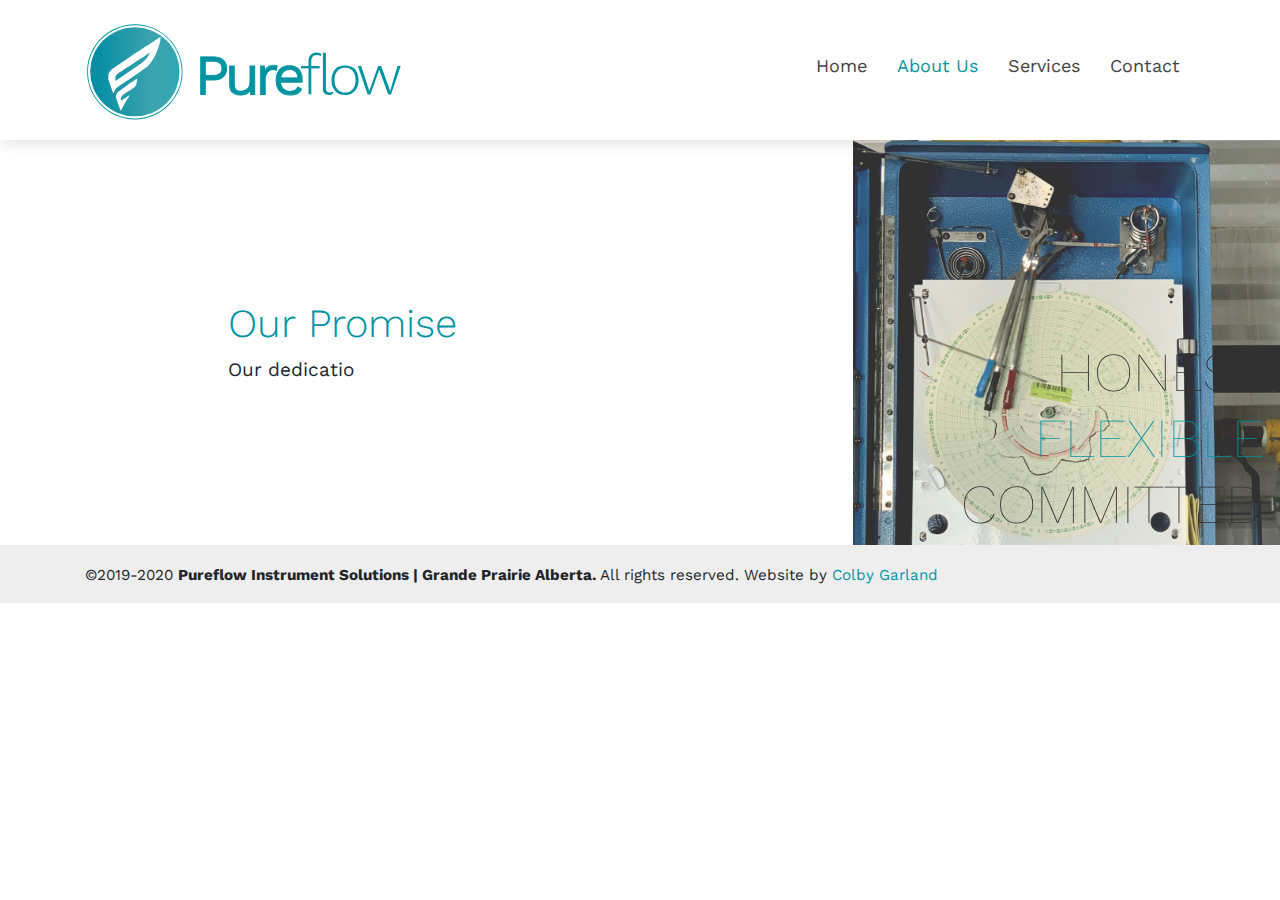
==== commit b3b66413: "Center aligned on mobile only" ====
--- a/about.html
+++ b/about.html
@@ -62,7 +62,7 @@
     <div class="container-fluid">
         <div class="row">
             <div class="col-lg-2"></div>
-            <div class="col-sm-12 col-lg-6 content xl pr-lg-5 font-size-sm">
+            <div class="col-sm-12 col-lg-6 content xl pr-lg-5 font-size-sm text-center text-lg-left">
                 <h1 class="primary-color font-weight-light">Our Promise</h1>
                 <div id="typed-strings">
                     <p class="text-uppercase d-none">Our dedication to excellence drives us to maintain your equipment with the utmost care. From start to finish, we have the means and resources to provide instrument solutions for you in an efficient and flexible way. We are ready to work with you.</p>
@@ -86,7 +86,7 @@
     </div>
 
     <div class="container d-lg-none content">
-        <h2 class="text-uppercase text-right font-weight-light font-size-lg">
+        <h2 class="text-uppercase text-right font-weight-light font-size-lg text-center">
             Honest
             <br>
             <span class="primary-color">Flexible</span>
@@ -111,7 +111,7 @@
 <script>
     var typed = new Typed('#typed', {
         stringsElement: '#typed-strings',
-        typeSpeed: 48
+        typeSpeed: 38
     });
 </script>
 </body>
--- a/css/main.min.css
+++ b/css/main.min.css
@@ -3,4 +3,4 @@
  * Copyright 2011-2018 The Bootstrap Authors
  * Copyright 2011-2018 Twitter, Inc.
  * Licensed under MIT (https://github.com/twbs/bootstrap/blob/master/LICENSE)
- */:root{--blue:#007bff;--indigo:#6610f2;--purple:#6f42c1;--pink:#e83e8c;--red:#dc3545;--orange:#fd7e14;--yellow:#ffc107;--green:#28a745;--teal:#20c997;--cyan:#17a2b8;--white:#fff;--gray:#6c757d;--gray-dark:#343a40;--primary:#007bff;--secondary:#6c757d;--success:#28a745;--info:#17a2b8;--warning:#ffc107;--danger:#dc3545;--light:#f8f9fa;--dark:#343a40;--breakpoint-xs:0;--breakpoint-sm:576px;--breakpoint-md:768px;--breakpoint-lg:992px;--breakpoint-xl:1200px;--font-family-sans-serif:-apple-system,BlinkMacSystemFont,"Segoe UI",Roboto,"Helvetica Neue",Arial,sans-serif,"Apple Color Emoji","Segoe UI Emoji","Segoe UI Symbol";--font-family-monospace:SFMono-Regular,Menlo,Monaco,Consolas,"Liberation Mono","Courier New",monospace}*,*::before,*::after{box-sizing:border-box}html{font-family:sans-serif;line-height:1.15;-webkit-text-size-adjust:100%;-ms-text-size-adjust:100%;-ms-overflow-style:scrollbar;-webkit-tap-highlight-color:rgba(0,0,0,0)}@-ms-viewport{width:device-width}article,aside,dialog,figcaption,figure,footer,header,hgroup,main,nav,section{display:block}body{margin:0;font-family:-apple-system,BlinkMacSystemFont,"Segoe UI",Roboto,"Helvetica Neue",Arial,sans-serif,"Apple Color Emoji","Segoe UI Emoji","Segoe UI Symbol";font-size:1rem;font-weight:400;line-height:1.5;color:#212529;text-align:left;background-color:#fff}[tabindex="-1"]:focus{outline:0 !important}hr{box-sizing:content-box;height:0;overflow:visible}h1,h2,h3,h4,h5,h6{margin-top:0;margin-bottom:.5rem}p{margin-top:0;margin-bottom:1rem}abbr[title],abbr[data-original-title]{text-decoration:underline;text-decoration:underline dotted;cursor:help;border-bottom:0}address{margin-bottom:1rem;font-style:normal;line-height:inherit}ol,ul,dl{margin-top:0;margin-bottom:1rem}ol ol,ul ul,ol ul,ul ol{margin-bottom:0}dt{font-weight:700}dd{margin-bottom:.5rem;margin-left:0}blockquote{margin:0 0 1rem}dfn{font-style:italic}b,strong{font-weight:bolder}small{font-size:80%}sub,sup{position:relative;font-size:75%;line-height:0;vertical-align:baseline}sub{bottom:-0.25em}sup{top:-0.5em}a{color:#007bff;text-decoration:none;background-color:transparent;-webkit-text-decoration-skip:objects}a:hover{color:#0056b3;text-decoration:underline}a:not([href]):not([tabindex]){color:inherit;text-decoration:none}a:not([href]):not([tabindex]):hover,a:not([href]):not([tabindex]):focus{color:inherit;text-decoration:none}a:not([href]):not([tabindex]):focus{outline:0}pre,code,kbd,samp{font-family:monospace,monospace;font-size:1em}pre{margin-top:0;margin-bottom:1rem;overflow:auto;-ms-overflow-style:scrollbar}figure{margin:0 0 1rem}img{vertical-align:middle;border-style:none}svg:not(:root){overflow:hidden}table{border-collapse:collapse}caption{padding-top:.75rem;padding-bottom:.75rem;color:#6c757d;text-align:left;caption-side:bottom}th{text-align:inherit}label{display:inline-block;margin-bottom:.5rem}button{border-radius:0}button:focus{outline:1px dotted;outline:5px auto -webkit-focus-ring-color}input,button,select,optgroup,textarea{margin:0;font-family:inherit;font-size:inherit;line-height:inherit}button,input{overflow:visible}button,select{text-transform:none}button,html [type=button],[type=reset],[type=submit]{-webkit-appearance:button}button::-moz-focus-inner,[type=button]::-moz-focus-inner,[type=reset]::-moz-focus-inner,[type=submit]::-moz-focus-inner{padding:0;border-style:none}input[type=radio],input[type=checkbox]{box-sizing:border-box;padding:0}input[type=date],input[type=time],input[type=datetime-local],input[type=month]{-webkit-appearance:listbox}textarea{overflow:auto;resize:vertical}fieldset{min-width:0;padding:0;margin:0;border:0}legend{display:block;width:100%;max-width:100%;padding:0;margin-bottom:.5rem;font-size:1.5rem;line-height:inherit;color:inherit;white-space:normal}progress{vertical-align:baseline}[type=number]::-webkit-inner-spin-button,[type=number]::-webkit-outer-spin-button{height:auto}[type=search]{outline-offset:-2px;-webkit-appearance:none}[type=search]::-webkit-search-cancel-button,[type=search]::-webkit-search-decoration{-webkit-appearance:none}::-webkit-file-upload-button{font:inherit;-webkit-appearance:button}output{display:inline-block}summary{display:list-item;cursor:pointer}template{display:none}[hidden]{display:none !important}h1,h2,h3,h4,h5,h6,.h1,.h2,.h3,.h4,.h5,.h6{margin-bottom:.5rem;font-family:inherit;font-weight:500;line-height:1.2;color:inherit}h1,.h1{font-size:2.5rem}h2,.h2{font-size:2rem}h3,.h3{font-size:1.75rem}h4,.h4{font-size:1.5rem}h5,.h5{font-size:1.25rem}h6,.h6{font-size:1rem}.lead{font-size:1.25rem;font-weight:300}.display-1{font-size:6rem;font-weight:300;line-height:1.2}.display-2{font-size:5.5rem;font-weight:300;line-height:1.2}.display-3{font-size:4.5rem;font-weight:300;line-height:1.2}.display-4{font-size:3.5rem;font-weight:300;line-height:1.2}hr{margin-top:1rem;margin-bottom:1rem;border:0;border-top:1px solid rgba(0,0,0,0.1)}small,.small{font-size:80%;font-weight:400}mark,.mark{padding:.2em;background-color:#fcf8e3}.list-unstyled{padding-left:0;list-style:none}.list-inline{padding-left:0;list-style:none}.list-inline-item{display:inline-block}.list-inline-item:not(:last-child){margin-right:.5rem}.initialism{font-size:90%;text-transform:uppercase}.blockquote{margin-bottom:1rem;font-size:1.25rem}.blockquote-footer{display:block;font-size:80%;color:#6c757d}.blockquote-footer::before{content:"— "}.container{width:100%;padding-right:15px;padding-left:15px;margin-right:auto;margin-left:auto}@media(min-width:576px){.container{max-width:540px}}@media(min-width:768px){.container{max-width:720px}}@media(min-width:992px){.container{max-width:960px}}@media(min-width:1200px){.container{max-width:1140px}}.container-fluid{width:100%;padding-right:15px;padding-left:15px;margin-right:auto;margin-left:auto}.row{display:flex;flex-wrap:wrap;margin-right:-15px;margin-left:-15px}.no-gutters{margin-right:0;margin-left:0}.no-gutters>.col,.no-gutters>[class*=col-]{padding-right:0;padding-left:0}.col-xl,.col-xl-auto,.col-xl-12,.col-xl-11,.col-xl-10,.col-xl-9,.col-xl-8,.col-xl-7,.col-xl-6,.col-xl-5,.col-xl-4,.col-xl-3,.col-xl-2,.col-xl-1,.col-lg,.col-lg-auto,.col-lg-12,.col-lg-11,.col-lg-10,.col-lg-9,.col-lg-8,.col-lg-7,.col-lg-6,.col-lg-5,.col-lg-4,.col-lg-3,.col-lg-2,.col-lg-1,.col-md,.col-md-auto,.col-md-12,.col-md-11,.col-md-10,.col-md-9,.col-md-8,.col-md-7,.col-md-6,.col-md-5,.col-md-4,.col-md-3,.col-md-2,.col-md-1,.col-sm,.col-sm-auto,.col-sm-12,.col-sm-11,.col-sm-10,.col-sm-9,.col-sm-8,.col-sm-7,.col-sm-6,.col-sm-5,.col-sm-4,.col-sm-3,.col-sm-2,.col-sm-1,.col,.col-auto,.col-12,.col-11,.col-10,.col-9,.col-8,.col-7,.col-6,.col-5,.col-4,.col-3,.col-2,.col-1{position:relative;width:100%;min-height:1px;padding-right:15px;padding-left:15px}.col{flex-basis:0;flex-grow:1;max-width:100%}.col-auto{flex:0 0 auto;width:auto;max-width:none}.col-1{flex:0 0 8.3333333333%;max-width:8.3333333333%}.col-2{flex:0 0 16.6666666667%;max-width:16.6666666667%}.col-3{flex:0 0 25%;max-width:25%}.col-4{flex:0 0 33.3333333333%;max-width:33.3333333333%}.col-5{flex:0 0 41.6666666667%;max-width:41.6666666667%}.col-6{flex:0 0 50%;max-width:50%}.col-7{flex:0 0 58.3333333333%;max-width:58.3333333333%}.col-8{flex:0 0 66.6666666667%;max-width:66.6666666667%}.col-9{flex:0 0 75%;max-width:75%}.col-10{flex:0 0 83.3333333333%;max-width:83.3333333333%}.col-11{flex:0 0 91.6666666667%;max-width:91.6666666667%}.col-12{flex:0 0 100%;max-width:100%}.order-first{order:-1}.order-last{order:13}.order-0{order:0}.order-1{order:1}.order-2{order:2}.order-3{order:3}.order-4{order:4}.order-5{order:5}.order-6{order:6}.order-7{order:7}.order-8{order:8}.order-9{order:9}.order-10{order:10}.order-11{order:11}.order-12{order:12}.offset-1{margin-left:8.3333333333%}.offset-2{margin-left:16.6666666667%}.offset-3{margin-left:25%}.offset-4{margin-left:33.3333333333%}.offset-5{margin-left:41.6666666667%}.offset-6{margin-left:50%}.offset-7{margin-left:58.3333333333%}.offset-8{margin-left:66.6666666667%}.offset-9{margin-left:75%}.offset-10{margin-left:83.3333333333%}.offset-11{margin-left:91.6666666667%}@media(min-width:576px){.col-sm{flex-basis:0;flex-grow:1;max-width:100%}.col-sm-auto{flex:0 0 auto;width:auto;max-width:none}.col-sm-1{flex:0 0 8.3333333333%;max-width:8.3333333333%}.col-sm-2{flex:0 0 16.6666666667%;max-width:16.6666666667%}.col-sm-3{flex:0 0 25%;max-width:25%}.col-sm-4{flex:0 0 33.3333333333%;max-width:33.3333333333%}.col-sm-5{flex:0 0 41.6666666667%;max-width:41.6666666667%}.col-sm-6{flex:0 0 50%;max-width:50%}.col-sm-7{flex:0 0 58.3333333333%;max-width:58.3333333333%}.col-sm-8{flex:0 0 66.6666666667%;max-width:66.6666666667%}.col-sm-9{flex:0 0 75%;max-width:75%}.col-sm-10{flex:0 0 83.3333333333%;max-width:83.3333333333%}.col-sm-11{flex:0 0 91.6666666667%;max-width:91.6666666667%}.col-sm-12{flex:0 0 100%;max-width:100%}.order-sm-first{order:-1}.order-sm-last{order:13}.order-sm-0{order:0}.order-sm-1{order:1}.order-sm-2{order:2}.order-sm-3{order:3}.order-sm-4{order:4}.order-sm-5{order:5}.order-sm-6{order:6}.order-sm-7{order:7}.order-sm-8{order:8}.order-sm-9{order:9}.order-sm-10{order:10}.order-sm-11{order:11}.order-sm-12{order:12}.offset-sm-0{margin-left:0}.offset-sm-1{margin-left:8.3333333333%}.offset-sm-2{margin-left:16.6666666667%}.offset-sm-3{margin-left:25%}.offset-sm-4{margin-left:33.3333333333%}.offset-sm-5{margin-left:41.6666666667%}.offset-sm-6{margin-left:50%}.offset-sm-7{margin-left:58.3333333333%}.offset-sm-8{margin-left:66.6666666667%}.offset-sm-9{margin-left:75%}.offset-sm-10{margin-left:83.3333333333%}.offset-sm-11{margin-left:91.6666666667%}}@media(min-width:768px){.col-md{flex-basis:0;flex-grow:1;max-width:100%}.col-md-auto{flex:0 0 auto;width:auto;max-width:none}.col-md-1{flex:0 0 8.3333333333%;max-width:8.3333333333%}.col-md-2{flex:0 0 16.6666666667%;max-width:16.6666666667%}.col-md-3{flex:0 0 25%;max-width:25%}.col-md-4{flex:0 0 33.3333333333%;max-width:33.3333333333%}.col-md-5{flex:0 0 41.6666666667%;max-width:41.6666666667%}.col-md-6{flex:0 0 50%;max-width:50%}.col-md-7{flex:0 0 58.3333333333%;max-width:58.3333333333%}.col-md-8{flex:0 0 66.6666666667%;max-width:66.6666666667%}.col-md-9{flex:0 0 75%;max-width:75%}.col-md-10{flex:0 0 83.3333333333%;max-width:83.3333333333%}.col-md-11{flex:0 0 91.6666666667%;max-width:91.6666666667%}.col-md-12{flex:0 0 100%;max-width:100%}.order-md-first{order:-1}.order-md-last{order:13}.order-md-0{order:0}.order-md-1{order:1}.order-md-2{order:2}.order-md-3{order:3}.order-md-4{order:4}.order-md-5{order:5}.order-md-6{order:6}.order-md-7{order:7}.order-md-8{order:8}.order-md-9{order:9}.order-md-10{order:10}.order-md-11{order:11}.order-md-12{order:12}.offset-md-0{margin-left:0}.offset-md-1{margin-left:8.3333333333%}.offset-md-2{margin-left:16.6666666667%}.offset-md-3{margin-left:25%}.offset-md-4{margin-left:33.3333333333%}.offset-md-5{margin-left:41.6666666667%}.offset-md-6{margin-left:50%}.offset-md-7{margin-left:58.3333333333%}.offset-md-8{margin-left:66.6666666667%}.offset-md-9{margin-left:75%}.offset-md-10{margin-left:83.3333333333%}.offset-md-11{margin-left:91.6666666667%}}@media(min-width:992px){.col-lg{flex-basis:0;flex-grow:1;max-width:100%}.col-lg-auto{flex:0 0 auto;width:auto;max-width:none}.col-lg-1{flex:0 0 8.3333333333%;max-width:8.3333333333%}.col-lg-2{flex:0 0 16.6666666667%;max-width:16.6666666667%}.col-lg-3{flex:0 0 25%;max-width:25%}.col-lg-4{flex:0 0 33.3333333333%;max-width:33.3333333333%}.col-lg-5{flex:0 0 41.6666666667%;max-width:41.6666666667%}.col-lg-6{flex:0 0 50%;max-width:50%}.col-lg-7{flex:0 0 58.3333333333%;max-width:58.3333333333%}.col-lg-8{flex:0 0 66.6666666667%;max-width:66.6666666667%}.col-lg-9{flex:0 0 75%;max-width:75%}.col-lg-10{flex:0 0 83.3333333333%;max-width:83.3333333333%}.col-lg-11{flex:0 0 91.6666666667%;max-width:91.6666666667%}.col-lg-12{flex:0 0 100%;max-width:100%}.order-lg-first{order:-1}.order-lg-last{order:13}.order-lg-0{order:0}.order-lg-1{order:1}.order-lg-2{order:2}.order-lg-3{order:3}.order-lg-4{order:4}.order-lg-5{order:5}.order-lg-6{order:6}.order-lg-7{order:7}.order-lg-8{order:8}.order-lg-9{order:9}.order-lg-10{order:10}.order-lg-11{order:11}.order-lg-12{order:12}.offset-lg-0{margin-left:0}.offset-lg-1{margin-left:8.3333333333%}.offset-lg-2{margin-left:16.6666666667%}.offset-lg-3{margin-left:25%}.offset-lg-4{margin-left:33.3333333333%}.offset-lg-5{margin-left:41.6666666667%}.offset-lg-6{margin-left:50%}.offset-lg-7{margin-left:58.3333333333%}.offset-lg-8{margin-left:66.6666666667%}.offset-lg-9{margin-left:75%}.offset-lg-10{margin-left:83.3333333333%}.offset-lg-11{margin-left:91.6666666667%}}@media(min-width:1200px){.col-xl{flex-basis:0;flex-grow:1;max-width:100%}.col-xl-auto{flex:0 0 auto;width:auto;max-width:none}.col-xl-1{flex:0 0 8.3333333333%;max-width:8.3333333333%}.col-xl-2{flex:0 0 16.6666666667%;max-width:16.6666666667%}.col-xl-3{flex:0 0 25%;max-width:25%}.col-xl-4{flex:0 0 33.3333333333%;max-width:33.3333333333%}.col-xl-5{flex:0 0 41.6666666667%;max-width:41.6666666667%}.col-xl-6{flex:0 0 50%;max-width:50%}.col-xl-7{flex:0 0 58.3333333333%;max-width:58.3333333333%}.col-xl-8{flex:0 0 66.6666666667%;max-width:66.6666666667%}.col-xl-9{flex:0 0 75%;max-width:75%}.col-xl-10{flex:0 0 83.3333333333%;max-width:83.3333333333%}.col-xl-11{flex:0 0 91.6666666667%;max-width:91.6666666667%}.col-xl-12{flex:0 0 100%;max-width:100%}.order-xl-first{order:-1}.order-xl-last{order:13}.order-xl-0{order:0}.order-xl-1{order:1}.order-xl-2{order:2}.order-xl-3{order:3}.order-xl-4{order:4}.order-xl-5{order:5}.order-xl-6{order:6}.order-xl-7{order:7}.order-xl-8{order:8}.order-xl-9{order:9}.order-xl-10{order:10}.order-xl-11{order:11}.order-xl-12{order:12}.offset-xl-0{margin-left:0}.offset-xl-1{margin-left:8.3333333333%}.offset-xl-2{margin-left:16.6666666667%}.offset-xl-3{margin-left:25%}.offset-xl-4{margin-left:33.3333333333%}.offset-xl-5{margin-left:41.6666666667%}.offset-xl-6{margin-left:50%}.offset-xl-7{margin-left:58.3333333333%}.offset-xl-8{margin-left:66.6666666667%}.offset-xl-9{margin-left:75%}.offset-xl-10{margin-left:83.3333333333%}.offset-xl-11{margin-left:91.6666666667%}}.btn{display:inline-block;font-weight:400;text-align:center;white-space:nowrap;vertical-align:middle;user-select:none;border:1px solid transparent;padding:.375rem .75rem;font-size:1rem;line-height:1.5;border-radius:.25rem;transition:color .15s ease-in-out,background-color .15s ease-in-out,border-color .15s ease-in-out,box-shadow .15s ease-in-out}.btn:hover,.btn:focus{text-decoration:none}.btn:focus,.btn.focus{outline:0;box-shadow:0 0 0 .2rem rgba(0,123,255,0.25)}.btn.disabled,.btn:disabled{opacity:.65}.btn:not(:disabled):not(.disabled){cursor:pointer}.btn:not(:disabled):not(.disabled):active,.btn:not(:disabled):not(.disabled).active{background-image:none}a.btn.disabled,fieldset:disabled a.btn{pointer-events:none}.btn-primary{color:#fff;background-color:#007bff;border-color:#007bff}.btn-primary:hover{color:#fff;background-color:#0069d9;border-color:#0062cc}.btn-primary:focus,.btn-primary.focus{box-shadow:0 0 0 .2rem rgba(0,123,255,0.5)}.btn-primary.disabled,.btn-primary:disabled{color:#fff;background-color:#007bff;border-color:#007bff}.btn-primary:not(:disabled):not(.disabled):active,.btn-primary:not(:disabled):not(.disabled).active,.show>.btn-primary.dropdown-toggle{color:#fff;background-color:#0062cc;border-color:#005cbf}.btn-primary:not(:disabled):not(.disabled):active:focus,.btn-primary:not(:disabled):not(.disabled).active:focus,.show>.btn-primary.dropdown-toggle:focus{box-shadow:0 0 0 .2rem rgba(0,123,255,0.5)}.btn-secondary{color:#fff;background-color:#6c757d;border-color:#6c757d}.btn-secondary:hover{color:#fff;background-color:#5a6268;border-color:#545b62}.btn-secondary:focus,.btn-secondary.focus{box-shadow:0 0 0 .2rem rgba(108,117,125,0.5)}.btn-secondary.disabled,.btn-secondary:disabled{color:#fff;background-color:#6c757d;border-color:#6c757d}.btn-secondary:not(:disabled):not(.disabled):active,.btn-secondary:not(:disabled):not(.disabled).active,.show>.btn-secondary.dropdown-toggle{color:#fff;background-color:#545b62;border-color:#4e555b}.btn-secondary:not(:disabled):not(.disabled):active:focus,.btn-secondary:not(:disabled):not(.disabled).active:focus,.show>.btn-secondary.dropdown-toggle:focus{box-shadow:0 0 0 .2rem rgba(108,117,125,0.5)}.btn-success{color:#fff;background-color:#28a745;border-color:#28a745}.btn-success:hover{color:#fff;background-color:#218838;border-color:#1e7e34}.btn-success:focus,.btn-success.focus{box-shadow:0 0 0 .2rem rgba(40,167,69,0.5)}.btn-success.disabled,.btn-success:disabled{color:#fff;background-color:#28a745;border-color:#28a745}.btn-success:not(:disabled):not(.disabled):active,.btn-success:not(:disabled):not(.disabled).active,.show>.btn-success.dropdown-toggle{color:#fff;background-color:#1e7e34;border-color:#1c7430}.btn-success:not(:disabled):not(.disabled):active:focus,.btn-success:not(:disabled):not(.disabled).active:focus,.show>.btn-success.dropdown-toggle:focus{box-shadow:0 0 0 .2rem rgba(40,167,69,0.5)}.btn-info{color:#fff;background-color:#17a2b8;border-color:#17a2b8}.btn-info:hover{color:#fff;background-color:#138496;border-color:#117a8b}.btn-info:focus,.btn-info.focus{box-shadow:0 0 0 .2rem rgba(23,162,184,0.5)}.btn-info.disabled,.btn-info:disabled{color:#fff;background-color:#17a2b8;border-color:#17a2b8}.btn-info:not(:disabled):not(.disabled):active,.btn-info:not(:disabled):not(.disabled).active,.show>.btn-info.dropdown-toggle{color:#fff;background-color:#117a8b;border-color:#10707f}.btn-info:not(:disabled):not(.disabled):active:focus,.btn-info:not(:disabled):not(.disabled).active:focus,.show>.btn-info.dropdown-toggle:focus{box-shadow:0 0 0 .2rem rgba(23,162,184,0.5)}.btn-warning{color:#212529;background-color:#ffc107;border-color:#ffc107}.btn-warning:hover{color:#212529;background-color:#e0a800;border-color:#d39e00}.btn-warning:focus,.btn-warning.focus{box-shadow:0 0 0 .2rem rgba(255,193,7,0.5)}.btn-warning.disabled,.btn-warning:disabled{color:#212529;background-color:#ffc107;border-color:#ffc107}.btn-warning:not(:disabled):not(.disabled):active,.btn-warning:not(:disabled):not(.disabled).active,.show>.btn-warning.dropdown-toggle{color:#212529;background-color:#d39e00;border-color:#c69500}.btn-warning:not(:disabled):not(.disabled):active:focus,.btn-warning:not(:disabled):not(.disabled).active:focus,.show>.btn-warning.dropdown-toggle:focus{box-shadow:0 0 0 .2rem rgba(255,193,7,0.5)}.btn-danger{color:#fff;background-color:#dc3545;border-color:#dc3545}.btn-danger:hover{color:#fff;background-color:#c82333;border-color:#bd2130}.btn-danger:focus,.btn-danger.focus{box-shadow:0 0 0 .2rem rgba(220,53,69,0.5)}.btn-danger.disabled,.btn-danger:disabled{color:#fff;background-color:#dc3545;border-color:#dc3545}.btn-danger:not(:disabled):not(.disabled):active,.btn-danger:not(:disabled):not(.disabled).active,.show>.btn-danger.dropdown-toggle{color:#fff;background-color:#bd2130;border-color:#b21f2d}.btn-danger:not(:disabled):not(.disabled):active:focus,.btn-danger:not(:disabled):not(.disabled).active:focus,.show>.btn-danger.dropdown-toggle:focus{box-shadow:0 0 0 .2rem rgba(220,53,69,0.5)}.btn-light{color:#212529;background-color:#f8f9fa;border-color:#f8f9fa}.btn-light:hover{color:#212529;background-color:#e2e6ea;border-color:#dae0e5}.btn-light:focus,.btn-light.focus{box-shadow:0 0 0 .2rem rgba(248,249,250,0.5)}.btn-light.disabled,.btn-light:disabled{color:#212529;background-color:#f8f9fa;border-color:#f8f9fa}.btn-light:not(:disabled):not(.disabled):active,.btn-light:not(:disabled):not(.disabled).active,.show>.btn-light.dropdown-toggle{color:#212529;background-color:#dae0e5;border-color:#d3d9df}.btn-light:not(:disabled):not(.disabled):active:focus,.btn-light:not(:disabled):not(.disabled).active:focus,.show>.btn-light.dropdown-toggle:focus{box-shadow:0 0 0 .2rem rgba(248,249,250,0.5)}.btn-dark{color:#fff;background-color:#343a40;border-color:#343a40}.btn-dark:hover{color:#fff;background-color:#23272b;border-color:#1d2124}.btn-dark:focus,.btn-dark.focus{box-shadow:0 0 0 .2rem rgba(52,58,64,0.5)}.btn-dark.disabled,.btn-dark:disabled{color:#fff;background-color:#343a40;border-color:#343a40}.btn-dark:not(:disabled):not(.disabled):active,.btn-dark:not(:disabled):not(.disabled).active,.show>.btn-dark.dropdown-toggle{color:#fff;background-color:#1d2124;border-color:#171a1d}.btn-dark:not(:disabled):not(.disabled):active:focus,.btn-dark:not(:disabled):not(.disabled).active:focus,.show>.btn-dark.dropdown-toggle:focus{box-shadow:0 0 0 .2rem rgba(52,58,64,0.5)}.btn-outline-primary{color:#007bff;background-color:transparent;background-image:none;border-color:#007bff}.btn-outline-primary:hover{color:#fff;background-color:#007bff;border-color:#007bff}.btn-outline-primary:focus,.btn-outline-primary.focus{box-shadow:0 0 0 .2rem rgba(0,123,255,0.5)}.btn-outline-primary.disabled,.btn-outline-primary:disabled{color:#007bff;background-color:transparent}.btn-outline-primary:not(:disabled):not(.disabled):active,.btn-outline-primary:not(:disabled):not(.disabled).active,.show>.btn-outline-primary.dropdown-toggle{color:#fff;background-color:#007bff;border-color:#007bff}.btn-outline-primary:not(:disabled):not(.disabled):active:focus,.btn-outline-primary:not(:disabled):not(.disabled).active:focus,.show>.btn-outline-primary.dropdown-toggle:focus{box-shadow:0 0 0 .2rem rgba(0,123,255,0.5)}.btn-outline-secondary{color:#6c757d;background-color:transparent;background-image:none;border-color:#6c757d}.btn-outline-secondary:hover{color:#fff;background-color:#6c757d;border-color:#6c757d}.btn-outline-secondary:focus,.btn-outline-secondary.focus{box-shadow:0 0 0 .2rem rgba(108,117,125,0.5)}.btn-outline-secondary.disabled,.btn-outline-secondary:disabled{color:#6c757d;background-color:transparent}.btn-outline-secondary:not(:disabled):not(.disabled):active,.btn-outline-secondary:not(:disabled):not(.disabled).active,.show>.btn-outline-secondary.dropdown-toggle{color:#fff;background-color:#6c757d;border-color:#6c757d}.btn-outline-secondary:not(:disabled):not(.disabled):active:focus,.btn-outline-secondary:not(:disabled):not(.disabled).active:focus,.show>.btn-outline-secondary.dropdown-toggle:focus{box-shadow:0 0 0 .2rem rgba(108,117,125,0.5)}.btn-outline-success{color:#28a745;background-color:transparent;background-image:none;border-color:#28a745}.btn-outline-success:hover{color:#fff;background-color:#28a745;border-color:#28a745}.btn-outline-success:focus,.btn-outline-success.focus{box-shadow:0 0 0 .2rem rgba(40,167,69,0.5)}.btn-outline-success.disabled,.btn-outline-success:disabled{color:#28a745;background-color:transparent}.btn-outline-success:not(:disabled):not(.disabled):active,.btn-outline-success:not(:disabled):not(.disabled).active,.show>.btn-outline-success.dropdown-toggle{color:#fff;background-color:#28a745;border-color:#28a745}.btn-outline-success:not(:disabled):not(.disabled):active:focus,.btn-outline-success:not(:disabled):not(.disabled).active:focus,.show>.btn-outline-success.dropdown-toggle:focus{box-shadow:0 0 0 .2rem rgba(40,167,69,0.5)}.btn-outline-info{color:#17a2b8;background-color:transparent;background-image:none;border-color:#17a2b8}.btn-outline-info:hover{color:#fff;background-color:#17a2b8;border-color:#17a2b8}.btn-outline-info:focus,.btn-outline-info.focus{box-shadow:0 0 0 .2rem rgba(23,162,184,0.5)}.btn-outline-info.disabled,.btn-outline-info:disabled{color:#17a2b8;background-color:transparent}.btn-outline-info:not(:disabled):not(.disabled):active,.btn-outline-info:not(:disabled):not(.disabled).active,.show>.btn-outline-info.dropdown-toggle{color:#fff;background-color:#17a2b8;border-color:#17a2b8}.btn-outline-info:not(:disabled):not(.disabled):active:focus,.btn-outline-info:not(:disabled):not(.disabled).active:focus,.show>.btn-outline-info.dropdown-toggle:focus{box-shadow:0 0 0 .2rem rgba(23,162,184,0.5)}.btn-outline-warning{color:#ffc107;background-color:transparent;background-image:none;border-color:#ffc107}.btn-outline-warning:hover{color:#212529;background-color:#ffc107;border-color:#ffc107}.btn-outline-warning:focus,.btn-outline-warning.focus{box-shadow:0 0 0 .2rem rgba(255,193,7,0.5)}.btn-outline-warning.disabled,.btn-outline-warning:disabled{color:#ffc107;background-color:transparent}.btn-outline-warning:not(:disabled):not(.disabled):active,.btn-outline-warning:not(:disabled):not(.disabled).active,.show>.btn-outline-warning.dropdown-toggle{color:#212529;background-color:#ffc107;border-color:#ffc107}.btn-outline-warning:not(:disabled):not(.disabled):active:focus,.btn-outline-warning:not(:disabled):not(.disabled).active:focus,.show>.btn-outline-warning.dropdown-toggle:focus{box-shadow:0 0 0 .2rem rgba(255,193,7,0.5)}.btn-outline-danger{color:#dc3545;background-color:transparent;background-image:none;border-color:#dc3545}.btn-outline-danger:hover{color:#fff;background-color:#dc3545;border-color:#dc3545}.btn-outline-danger:focus,.btn-outline-danger.focus{box-shadow:0 0 0 .2rem rgba(220,53,69,0.5)}.btn-outline-danger.disabled,.btn-outline-danger:disabled{color:#dc3545;background-color:transparent}.btn-outline-danger:not(:disabled):not(.disabled):active,.btn-outline-danger:not(:disabled):not(.disabled).active,.show>.btn-outline-danger.dropdown-toggle{color:#fff;background-color:#dc3545;border-color:#dc3545}.btn-outline-danger:not(:disabled):not(.disabled):active:focus,.btn-outline-danger:not(:disabled):not(.disabled).active:focus,.show>.btn-outline-danger.dropdown-toggle:focus{box-shadow:0 0 0 .2rem rgba(220,53,69,0.5)}.btn-outline-light{color:#f8f9fa;background-color:transparent;background-image:none;border-color:#f8f9fa}.btn-outline-light:hover{color:#212529;background-color:#f8f9fa;border-color:#f8f9fa}.btn-outline-light:focus,.btn-outline-light.focus{box-shadow:0 0 0 .2rem rgba(248,249,250,0.5)}.btn-outline-light.disabled,.btn-outline-light:disabled{color:#f8f9fa;background-color:transparent}.btn-outline-light:not(:disabled):not(.disabled):active,.btn-outline-light:not(:disabled):not(.disabled).active,.show>.btn-outline-light.dropdown-toggle{color:#212529;background-color:#f8f9fa;border-color:#f8f9fa}.btn-outline-light:not(:disabled):not(.disabled):active:focus,.btn-outline-light:not(:disabled):not(.disabled).active:focus,.show>.btn-outline-light.dropdown-toggle:focus{box-shadow:0 0 0 .2rem rgba(248,249,250,0.5)}.btn-outline-dark{color:#343a40;background-color:transparent;background-image:none;border-color:#343a40}.btn-outline-dark:hover{color:#fff;background-color:#343a40;border-color:#343a40}.btn-outline-dark:focus,.btn-outline-dark.focus{box-shadow:0 0 0 .2rem rgba(52,58,64,0.5)}.btn-outline-dark.disabled,.btn-outline-dark:disabled{color:#343a40;background-color:transparent}.btn-outline-dark:not(:disabled):not(.disabled):active,.btn-outline-dark:not(:disabled):not(.disabled).active,.show>.btn-outline-dark.dropdown-toggle{color:#fff;background-color:#343a40;border-color:#343a40}.btn-outline-dark:not(:disabled):not(.disabled):active:focus,.btn-outline-dark:not(:disabled):not(.disabled).active:focus,.show>.btn-outline-dark.dropdown-toggle:focus{box-shadow:0 0 0 .2rem rgba(52,58,64,0.5)}.btn-link{font-weight:400;color:#007bff;background-color:transparent}.btn-link:hover{color:#0056b3;text-decoration:underline;background-color:transparent;border-color:transparent}.btn-link:focus,.btn-link.focus{text-decoration:underline;border-color:transparent;box-shadow:none}.btn-link:disabled,.btn-link.disabled{color:#6c757d}.btn-lg,.btn-group-lg>.btn{padding:.5rem 1rem;font-size:1.25rem;line-height:1.5;border-radius:.3rem}.btn-sm,.btn-group-sm>.btn{padding:.25rem .5rem;font-size:.875rem;line-height:1.5;border-radius:.2rem}.btn-block{display:block;width:100%}.btn-block+.btn-block{margin-top:.5rem}input[type=submit].btn-block,input[type=reset].btn-block,input[type=button].btn-block{width:100%}.fade{opacity:0;transition:opacity .15s linear}.fade.show{opacity:1}.collapse{display:none}.collapse.show{display:block}tr.collapse.show{display:table-row}tbody.collapse.show{display:table-row-group}.collapsing{position:relative;height:0;overflow:hidden;transition:height .35s ease}.btn-group,.btn-group-vertical{position:relative;display:inline-flex;vertical-align:middle}.btn-group>.btn,.btn-group-vertical>.btn{position:relative;flex:0 1 auto}.btn-group>.btn:hover,.btn-group-vertical>.btn:hover{z-index:1}.btn-group>.btn:focus,.btn-group>.btn:active,.btn-group>.btn.active,.btn-group-vertical>.btn:focus,.btn-group-vertical>.btn:active,.btn-group-vertical>.btn.active{z-index:1}.btn-group .btn+.btn,.btn-group .btn+.btn-group,.btn-group .btn-group+.btn,.btn-group .btn-group+.btn-group,.btn-group-vertical .btn+.btn,.btn-group-vertical .btn+.btn-group,.btn-group-vertical .btn-group+.btn,.btn-group-vertical .btn-group+.btn-group{margin-left:-1px}.btn-toolbar{display:flex;flex-wrap:wrap;justify-content:flex-start}.btn-toolbar .input-group{width:auto}.btn-group>.btn:first-child{margin-left:0}.btn-group>.btn:not(:last-child):not(.dropdown-toggle),.btn-group>.btn-group:not(:last-child)>.btn{border-top-right-radius:0;border-bottom-right-radius:0}.btn-group>.btn:not(:first-child),.btn-group>.btn-group:not(:first-child)>.btn{border-top-left-radius:0;border-bottom-left-radius:0}.dropdown-toggle-split{padding-right:.5625rem;padding-left:.5625rem}.dropdown-toggle-split::after{margin-left:0}.btn-sm+.dropdown-toggle-split,.btn-group-sm>.btn+.dropdown-toggle-split{padding-right:.375rem;padding-left:.375rem}.btn-lg+.dropdown-toggle-split,.btn-group-lg>.btn+.dropdown-toggle-split{padding-right:.75rem;padding-left:.75rem}.btn-group-vertical{flex-direction:column;align-items:flex-start;justify-content:center}.btn-group-vertical .btn,.btn-group-vertical .btn-group{width:100%}.btn-group-vertical>.btn+.btn,.btn-group-vertical>.btn+.btn-group,.btn-group-vertical>.btn-group+.btn,.btn-group-vertical>.btn-group+.btn-group{margin-top:-1px;margin-left:0}.btn-group-vertical>.btn:not(:last-child):not(.dropdown-toggle),.btn-group-vertical>.btn-group:not(:last-child)>.btn{border-bottom-right-radius:0;border-bottom-left-radius:0}.btn-group-vertical>.btn:not(:first-child),.btn-group-vertical>.btn-group:not(:first-child)>.btn{border-top-left-radius:0;border-top-right-radius:0}.btn-group-toggle>.btn,.btn-group-toggle>.btn-group>.btn{margin-bottom:0}.btn-group-toggle>.btn input[type=radio],.btn-group-toggle>.btn input[type=checkbox],.btn-group-toggle>.btn-group>.btn input[type=radio],.btn-group-toggle>.btn-group>.btn input[type=checkbox]{position:absolute;clip:rect(0,0,0,0);pointer-events:none}.close{float:right;font-size:1.5rem;font-weight:700;line-height:1;color:#000;text-shadow:0 1px 0 #fff;opacity:.5}.close:hover,.close:focus{color:#000;text-decoration:none;opacity:.75}.close:not(:disabled):not(.disabled){cursor:pointer}button.close{padding:0;background-color:transparent;border:0;-webkit-appearance:none}.modal-open{overflow:hidden}.modal{position:fixed;top:0;right:0;bottom:0;left:0;z-index:1050;display:none;overflow:hidden;outline:0}.modal-open .modal{overflow-x:hidden;overflow-y:auto}.modal-dialog{position:relative;width:auto;margin:.5rem;pointer-events:none}.modal.fade .modal-dialog{transition:transform .3s ease-out;transform:translate(0,-25%)}.modal.show .modal-dialog{transform:translate(0,0)}.modal-dialog-centered{display:flex;align-items:center;min-height:calc(100% -(0.5rem * 2))}.modal-content{position:relative;display:flex;flex-direction:column;width:100%;pointer-events:auto;background-color:#fff;background-clip:padding-box;border:1px solid rgba(0,0,0,0.2);border-radius:.3rem;outline:0}.modal-backdrop{position:fixed;top:0;right:0;bottom:0;left:0;z-index:1040;background-color:#000}.modal-backdrop.fade{opacity:0}.modal-backdrop.show{opacity:.5}.modal-header{display:flex;align-items:flex-start;justify-content:space-between;padding:1rem;border-bottom:1px solid #e9ecef;border-top-left-radius:.3rem;border-top-right-radius:.3rem}.modal-header .close{padding:1rem;margin:-1rem -1rem -1rem auto}.modal-title{margin-bottom:0;line-height:1.5}.modal-body{position:relative;flex:1 1 auto;padding:1rem}.modal-footer{display:flex;align-items:center;justify-content:flex-end;padding:1rem;border-top:1px solid #e9ecef}.modal-footer>:not(:first-child){margin-left:.25rem}.modal-footer>:not(:last-child){margin-right:.25rem}.modal-scrollbar-measure{position:absolute;top:-9999px;width:50px;height:50px;overflow:scroll}@media(min-width:576px){.modal-dialog{max-width:500px;margin:1.75rem auto}.modal-dialog-centered{min-height:calc(100% -(1.75rem * 2))}.modal-sm{max-width:300px}}@media(min-width:992px){.modal-lg{max-width:800px}}.popover{position:absolute;top:0;left:0;z-index:1060;display:block;max-width:276px;font-family:-apple-system,BlinkMacSystemFont,"Segoe UI",Roboto,"Helvetica Neue",Arial,sans-serif,"Apple Color Emoji","Segoe UI Emoji","Segoe UI Symbol";font-style:normal;font-weight:400;line-height:1.5;text-align:left;text-align:start;text-decoration:none;text-shadow:none;text-transform:none;letter-spacing:normal;word-break:normal;word-spacing:normal;white-space:normal;line-break:auto;font-size:.875rem;word-wrap:break-word;background-color:#fff;background-clip:padding-box;border:1px solid rgba(0,0,0,0.2);border-radius:.3rem}.popover .arrow{position:absolute;display:block;width:1rem;height:.5rem;margin:0 .3rem}.popover .arrow::before,.popover .arrow::after{position:absolute;display:block;content:"";border-color:transparent;border-style:solid}.bs-popover-top,.bs-popover-auto[x-placement^=top]{margin-bottom:.5rem}.bs-popover-top .arrow,.bs-popover-auto[x-placement^=top] .arrow{bottom:calc((0.5rem+1px) * -1)}.bs-popover-top .arrow::before,.bs-popover-auto[x-placement^=top] .arrow::before,.bs-popover-top .arrow::after,.bs-popover-auto[x-placement^=top] .arrow::after{border-width:.5rem .5rem 0}.bs-popover-top .arrow::before,.bs-popover-auto[x-placement^=top] .arrow::before{bottom:0;border-top-color:rgba(0,0,0,0.25)}.bs-popover-top .arrow::after,.bs-popover-auto[x-placement^=top] .arrow::after{bottom:1px;border-top-color:#fff}.bs-popover-right,.bs-popover-auto[x-placement^=right]{margin-left:.5rem}.bs-popover-right .arrow,.bs-popover-auto[x-placement^=right] .arrow{left:calc((0.5rem+1px) * -1);width:.5rem;height:1rem;margin:.3rem 0}.bs-popover-right .arrow::before,.bs-popover-auto[x-placement^=right] .arrow::before,.bs-popover-right .arrow::after,.bs-popover-auto[x-placement^=right] .arrow::after{border-width:.5rem .5rem .5rem 0}.bs-popover-right .arrow::before,.bs-popover-auto[x-placement^=right] .arrow::before{left:0;border-right-color:rgba(0,0,0,0.25)}.bs-popover-right .arrow::after,.bs-popover-auto[x-placement^=right] .arrow::after{left:1px;border-right-color:#fff}.bs-popover-bottom,.bs-popover-auto[x-placement^=bottom]{margin-top:.5rem}.bs-popover-bottom .arrow,.bs-popover-auto[x-placement^=bottom] .arrow{top:calc((0.5rem+1px) * -1)}.bs-popover-bottom .arrow::before,.bs-popover-auto[x-placement^=bottom] .arrow::before,.bs-popover-bottom .arrow::after,.bs-popover-auto[x-placement^=bottom] .arrow::after{border-width:0 .5rem .5rem .5rem}.bs-popover-bottom .arrow::before,.bs-popover-auto[x-placement^=bottom] .arrow::before{top:0;border-bottom-color:rgba(0,0,0,0.25)}.bs-popover-bottom .arrow::after,.bs-popover-auto[x-placement^=bottom] .arrow::after{top:1px;border-bottom-color:#fff}.bs-popover-bottom .popover-header::before,.bs-popover-auto[x-placement^=bottom] .popover-header::before{position:absolute;top:0;left:50%;display:block;width:1rem;margin-left:-0.5rem;content:"";border-bottom:1px solid #f7f7f7}.bs-popover-left,.bs-popover-auto[x-placement^=left]{margin-right:.5rem}.bs-popover-left .arrow,.bs-popover-auto[x-placement^=left] .arrow{right:calc((0.5rem+1px) * -1);width:.5rem;height:1rem;margin:.3rem 0}.bs-popover-left .arrow::before,.bs-popover-auto[x-placement^=left] .arrow::before,.bs-popover-left .arrow::after,.bs-popover-auto[x-placement^=left] .arrow::after{border-width:.5rem 0 .5rem .5rem}.bs-popover-left .arrow::before,.bs-popover-auto[x-placement^=left] .arrow::before{right:0;border-left-color:rgba(0,0,0,0.25)}.bs-popover-left .arrow::after,.bs-popover-auto[x-placement^=left] .arrow::after{right:1px;border-left-color:#fff}.popover-header{padding:.5rem .75rem;margin-bottom:0;font-size:1rem;color:inherit;background-color:#f7f7f7;border-bottom:1px solid #ebebeb;border-top-left-radius:calc(0.3rem - 1px);border-top-right-radius:calc(0.3rem - 1px)}.popover-header:empty{display:none}.popover-body{padding:.5rem .75rem;color:#212529}.align-baseline{vertical-align:baseline !important}.align-top{vertical-align:top !important}.align-middle{vertical-align:middle !important}.align-bottom{vertical-align:bottom !important}.align-text-bottom{vertical-align:text-bottom !important}.align-text-top{vertical-align:text-top !important}.bg-primary{background-color:#007bff !important}a.bg-primary:hover,a.bg-primary:focus,button.bg-primary:hover,button.bg-primary:focus{background-color:#0062cc !important}.bg-secondary{background-color:#6c757d !important}a.bg-secondary:hover,a.bg-secondary:focus,button.bg-secondary:hover,button.bg-secondary:focus{background-color:#545b62 !important}.bg-success{background-color:#28a745 !important}a.bg-success:hover,a.bg-success:focus,button.bg-success:hover,button.bg-success:focus{background-color:#1e7e34 !important}.bg-info{background-color:#17a2b8 !important}a.bg-info:hover,a.bg-info:focus,button.bg-info:hover,button.bg-info:focus{background-color:#117a8b !important}.bg-warning{background-color:#ffc107 !important}a.bg-warning:hover,a.bg-warning:focus,button.bg-warning:hover,button.bg-warning:focus{background-color:#d39e00 !important}.bg-danger{background-color:#dc3545 !important}a.bg-danger:hover,a.bg-danger:focus,button.bg-danger:hover,button.bg-danger:focus{background-color:#bd2130 !important}.bg-light{background-color:#f8f9fa !important}a.bg-light:hover,a.bg-light:focus,button.bg-light:hover,button.bg-light:focus{background-color:#dae0e5 !important}.bg-dark{background-color:#343a40 !important}a.bg-dark:hover,a.bg-dark:focus,button.bg-dark:hover,button.bg-dark:focus{background-color:#1d2124 !important}.bg-white{background-color:#fff !important}.bg-transparent{background-color:transparent !important}.border{border:1px solid #dee2e6 !important}.border-top{border-top:1px solid #dee2e6 !important}.border-right{border-right:1px solid #dee2e6 !important}.border-bottom{border-bottom:1px solid #dee2e6 !important}.border-left{border-left:1px solid #dee2e6 !important}.border-0{border:0 !important}.border-top-0{border-top:0 !important}.border-right-0{border-right:0 !important}.border-bottom-0{border-bottom:0 !important}.border-left-0{border-left:0 !important}.border-primary{border-color:#007bff !important}.border-secondary{border-color:#6c757d !important}.border-success{border-color:#28a745 !important}.border-info{border-color:#17a2b8 !important}.border-warning{border-color:#ffc107 !important}.border-danger{border-color:#dc3545 !important}.border-light{border-color:#f8f9fa !important}.border-dark{border-color:#343a40 !important}.border-white{border-color:#fff !important}.rounded{border-radius:.25rem !important}.rounded-top{border-top-left-radius:.25rem !important;border-top-right-radius:.25rem !important}.rounded-right{border-top-right-radius:.25rem !important;border-bottom-right-radius:.25rem !important}.rounded-bottom{border-bottom-right-radius:.25rem !important;border-bottom-left-radius:.25rem !important}.rounded-left{border-top-left-radius:.25rem !important;border-bottom-left-radius:.25rem !important}.rounded-circle{border-radius:50% !important}.rounded-0{border-radius:0 !important}.clearfix::after{display:block;clear:both;content:""}.d-none{display:none !important}.d-inline{display:inline !important}.d-inline-block{display:inline-block !important}.d-block{display:block !important}.d-table{display:table !important}.d-table-row{display:table-row !important}.d-table-cell{display:table-cell !important}.d-flex{display:flex !important}.d-inline-flex{display:inline-flex !important}@media(min-width:576px){.d-sm-none{display:none !important}.d-sm-inline{display:inline !important}.d-sm-inline-block{display:inline-block !important}.d-sm-block{display:block !important}.d-sm-table{display:table !important}.d-sm-table-row{display:table-row !important}.d-sm-table-cell{display:table-cell !important}.d-sm-flex{display:flex !important}.d-sm-inline-flex{display:inline-flex !important}}@media(min-width:768px){.d-md-none{display:none !important}.d-md-inline{display:inline !important}.d-md-inline-block{display:inline-block !important}.d-md-block{display:block !important}.d-md-table{display:table !important}.d-md-table-row{display:table-row !important}.d-md-table-cell{display:table-cell !important}.d-md-flex{display:flex !important}.d-md-inline-flex{display:inline-flex !important}}@media(min-width:992px){.d-lg-none{display:none !important}.d-lg-inline{display:inline !important}.d-lg-inline-block{display:inline-block !important}.d-lg-block{display:block !important}.d-lg-table{display:table !important}.d-lg-table-row{display:table-row !important}.d-lg-table-cell{display:table-cell !important}.d-lg-flex{display:flex !important}.d-lg-inline-flex{display:inline-flex !important}}@media(min-width:1200px){.d-xl-none{display:none !important}.d-xl-inline{display:inline !important}.d-xl-inline-block{display:inline-block !important}.d-xl-block{display:block !important}.d-xl-table{display:table !important}.d-xl-table-row{display:table-row !important}.d-xl-table-cell{display:table-cell !important}.d-xl-flex{display:flex !important}.d-xl-inline-flex{display:inline-flex !important}}@media print{.d-print-none{display:none !important}.d-print-inline{display:inline !important}.d-print-inline-block{display:inline-block !important}.d-print-block{display:block !important}.d-print-table{display:table !important}.d-print-table-row{display:table-row !important}.d-print-table-cell{display:table-cell !important}.d-print-flex{display:flex !important}.d-print-inline-flex{display:inline-flex !important}}.embed-responsive{position:relative;display:block;width:100%;padding:0;overflow:hidden}.embed-responsive::before{display:block;content:""}.embed-responsive .embed-responsive-item,.embed-responsive iframe,.embed-responsive embed,.embed-responsive object,.embed-responsive video{position:absolute;top:0;bottom:0;left:0;width:100%;height:100%;border:0}.embed-responsive-21by9::before{padding-top:42.8571428571%}.embed-responsive-16by9::before{padding-top:56.25%}.embed-responsive-4by3::before{padding-top:75%}.embed-responsive-1by1::before{padding-top:100%}.flex-row{flex-direction:row !important}.flex-column{flex-direction:column !important}.flex-row-reverse{flex-direction:row-reverse !important}.flex-column-reverse{flex-direction:column-reverse !important}.flex-wrap{flex-wrap:wrap !important}.flex-nowrap{flex-wrap:nowrap !important}.flex-wrap-reverse{flex-wrap:wrap-reverse !important}.justify-content-start{justify-content:flex-start !important}.justify-content-end{justify-content:flex-end !important}.justify-content-center{justify-content:center !important}.justify-content-between{justify-content:space-between !important}.justify-content-around{justify-content:space-around !important}.align-items-start{align-items:flex-start !important}.align-items-end{align-items:flex-end !important}.align-items-center{align-items:center !important}.align-items-baseline{align-items:baseline !important}.align-items-stretch{align-items:stretch !important}.align-content-start{align-content:flex-start !important}.align-content-end{align-content:flex-end !important}.align-content-center{align-content:center !important}.align-content-between{align-content:space-between !important}.align-content-around{align-content:space-around !important}.align-content-stretch{align-content:stretch !important}.align-self-auto{align-self:auto !important}.align-self-start{align-self:flex-start !important}.align-self-end{align-self:flex-end !important}.align-self-center{align-self:center !important}.align-self-baseline{align-self:baseline !important}.align-self-stretch{align-self:stretch !important}@media(min-width:576px){.flex-sm-row{flex-direction:row !important}.flex-sm-column{flex-direction:column !important}.flex-sm-row-reverse{flex-direction:row-reverse !important}.flex-sm-column-reverse{flex-direction:column-reverse !important}.flex-sm-wrap{flex-wrap:wrap !important}.flex-sm-nowrap{flex-wrap:nowrap !important}.flex-sm-wrap-reverse{flex-wrap:wrap-reverse !important}.justify-content-sm-start{justify-content:flex-start !important}.justify-content-sm-end{justify-content:flex-end !important}.justify-content-sm-center{justify-content:center !important}.justify-content-sm-between{justify-content:space-between !important}.justify-content-sm-around{justify-content:space-around !important}.align-items-sm-start{align-items:flex-start !important}.align-items-sm-end{align-items:flex-end !important}.align-items-sm-center{align-items:center !important}.align-items-sm-baseline{align-items:baseline !important}.align-items-sm-stretch{align-items:stretch !important}.align-content-sm-start{align-content:flex-start !important}.align-content-sm-end{align-content:flex-end !important}.align-content-sm-center{align-content:center !important}.align-content-sm-between{align-content:space-between !important}.align-content-sm-around{align-content:space-around !important}.align-content-sm-stretch{align-content:stretch !important}.align-self-sm-auto{align-self:auto !important}.align-self-sm-start{align-self:flex-start !important}.align-self-sm-end{align-self:flex-end !important}.align-self-sm-center{align-self:center !important}.align-self-sm-baseline{align-self:baseline !important}.align-self-sm-stretch{align-self:stretch !important}}@media(min-width:768px){.flex-md-row{flex-direction:row !important}.flex-md-column{flex-direction:column !important}.flex-md-row-reverse{flex-direction:row-reverse !important}.flex-md-column-reverse{flex-direction:column-reverse !important}.flex-md-wrap{flex-wrap:wrap !important}.flex-md-nowrap{flex-wrap:nowrap !important}.flex-md-wrap-reverse{flex-wrap:wrap-reverse !important}.justify-content-md-start{justify-content:flex-start !important}.justify-content-md-end{justify-content:flex-end !important}.justify-content-md-center{justify-content:center !important}.justify-content-md-between{justify-content:space-between !important}.justify-content-md-around{justify-content:space-around !important}.align-items-md-start{align-items:flex-start !important}.align-items-md-end{align-items:flex-end !important}.align-items-md-center{align-items:center !important}.align-items-md-baseline{align-items:baseline !important}.align-items-md-stretch{align-items:stretch !important}.align-content-md-start{align-content:flex-start !important}.align-content-md-end{align-content:flex-end !important}.align-content-md-center{align-content:center !important}.align-content-md-between{align-content:space-between !important}.align-content-md-around{align-content:space-around !important}.align-content-md-stretch{align-content:stretch !important}.align-self-md-auto{align-self:auto !important}.align-self-md-start{align-self:flex-start !important}.align-self-md-end{align-self:flex-end !important}.align-self-md-center{align-self:center !important}.align-self-md-baseline{align-self:baseline !important}.align-self-md-stretch{align-self:stretch !important}}@media(min-width:992px){.flex-lg-row{flex-direction:row !important}.flex-lg-column{flex-direction:column !important}.flex-lg-row-reverse{flex-direction:row-reverse !important}.flex-lg-column-reverse{flex-direction:column-reverse !important}.flex-lg-wrap{flex-wrap:wrap !important}.flex-lg-nowrap{flex-wrap:nowrap !important}.flex-lg-wrap-reverse{flex-wrap:wrap-reverse !important}.justify-content-lg-start{justify-content:flex-start !important}.justify-content-lg-end{justify-content:flex-end !important}.justify-content-lg-center{justify-content:center !important}.justify-content-lg-between{justify-content:space-between !important}.justify-content-lg-around{justify-content:space-around !important}.align-items-lg-start{align-items:flex-start !important}.align-items-lg-end{align-items:flex-end !important}.align-items-lg-center{align-items:center !important}.align-items-lg-baseline{align-items:baseline !important}.align-items-lg-stretch{align-items:stretch !important}.align-content-lg-start{align-content:flex-start !important}.align-content-lg-end{align-content:flex-end !important}.align-content-lg-center{align-content:center !important}.align-content-lg-between{align-content:space-between !important}.align-content-lg-around{align-content:space-around !important}.align-content-lg-stretch{align-content:stretch !important}.align-self-lg-auto{align-self:auto !important}.align-self-lg-start{align-self:flex-start !important}.align-self-lg-end{align-self:flex-end !important}.align-self-lg-center{align-self:center !important}.align-self-lg-baseline{align-self:baseline !important}.align-self-lg-stretch{align-self:stretch !important}}@media(min-width:1200px){.flex-xl-row{flex-direction:row !important}.flex-xl-column{flex-direction:column !important}.flex-xl-row-reverse{flex-direction:row-reverse !important}.flex-xl-column-reverse{flex-direction:column-reverse !important}.flex-xl-wrap{flex-wrap:wrap !important}.flex-xl-nowrap{flex-wrap:nowrap !important}.flex-xl-wrap-reverse{flex-wrap:wrap-reverse !important}.justify-content-xl-start{justify-content:flex-start !important}.justify-content-xl-end{justify-content:flex-end !important}.justify-content-xl-center{justify-content:center !important}.justify-content-xl-between{justify-content:space-between !important}.justify-content-xl-around{justify-content:space-around !important}.align-items-xl-start{align-items:flex-start !important}.align-items-xl-end{align-items:flex-end !important}.align-items-xl-center{align-items:center !important}.align-items-xl-baseline{align-items:baseline !important}.align-items-xl-stretch{align-items:stretch !important}.align-content-xl-start{align-content:flex-start !important}.align-content-xl-end{align-content:flex-end !important}.align-content-xl-center{align-content:center !important}.align-content-xl-between{align-content:space-between !important}.align-content-xl-around{align-content:space-around !important}.align-content-xl-stretch{align-content:stretch !important}.align-self-xl-auto{align-self:auto !important}.align-self-xl-start{align-self:flex-start !important}.align-self-xl-end{align-self:flex-end !important}.align-self-xl-center{align-self:center !important}.align-self-xl-baseline{align-self:baseline !important}.align-self-xl-stretch{align-self:stretch !important}}.float-left{float:left !important}.float-right{float:right !important}.float-none{float:none !important}@media(min-width:576px){.float-sm-left{float:left !important}.float-sm-right{float:right !important}.float-sm-none{float:none !important}}@media(min-width:768px){.float-md-left{float:left !important}.float-md-right{float:right !important}.float-md-none{float:none !important}}@media(min-width:992px){.float-lg-left{float:left !important}.float-lg-right{float:right !important}.float-lg-none{float:none !important}}@media(min-width:1200px){.float-xl-left{float:left !important}.float-xl-right{float:right !important}.float-xl-none{float:none !important}}.position-static{position:static !important}.position-relative{position:relative !important}.position-absolute{position:absolute !important}.position-fixed{position:fixed !important}.position-sticky{position:sticky !important}.fixed-top{position:fixed;top:0;right:0;left:0;z-index:1030}.fixed-bottom{position:fixed;right:0;bottom:0;left:0;z-index:1030}@supports(position:sticky){.sticky-top{position:sticky;top:0;z-index:1020}}.sr-only{position:absolute;width:1px;height:1px;padding:0;overflow:hidden;clip:rect(0,0,0,0);white-space:nowrap;clip-path:inset(50%);border:0}.sr-only-focusable:active,.sr-only-focusable:focus{position:static;width:auto;height:auto;overflow:visible;clip:auto;white-space:normal;clip-path:none}.w-25{width:25% !important}.w-50{width:50% !important}.w-75{width:75% !important}.w-100{width:100% !important}.h-25{height:25% !important}.h-50{height:50% !important}.h-75{height:75% !important}.h-100{height:100% !important}.mw-100{max-width:100% !important}.mh-100{max-height:100% !important}.m-0{margin:0 !important}.mt-0,.my-0{margin-top:0 !important}.mr-0,.mx-0{margin-right:0 !important}.mb-0,.my-0{margin-bottom:0 !important}.ml-0,.mx-0{margin-left:0 !important}.m-1{margin:.25rem !important}.mt-1,.my-1{margin-top:.25rem !important}.mr-1,.mx-1{margin-right:.25rem !important}.mb-1,.my-1{margin-bottom:.25rem !important}.ml-1,.mx-1{margin-left:.25rem !important}.m-2{margin:.5rem !important}.mt-2,.my-2{margin-top:.5rem !important}.mr-2,.mx-2{margin-right:.5rem !important}.mb-2,.my-2{margin-bottom:.5rem !important}.ml-2,.mx-2{margin-left:.5rem !important}.m-3{margin:1rem !important}.mt-3,.my-3{margin-top:1rem !important}.mr-3,.mx-3{margin-right:1rem !important}.mb-3,.my-3{margin-bottom:1rem !important}.ml-3,.mx-3{margin-left:1rem !important}.m-4{margin:1.5rem !important}.mt-4,.my-4{margin-top:1.5rem !important}.mr-4,.mx-4{margin-right:1.5rem !important}.mb-4,.my-4{margin-bottom:1.5rem !important}.ml-4,.mx-4{margin-left:1.5rem !important}.m-5{margin:3rem !important}.mt-5,.my-5{margin-top:3rem !important}.mr-5,.mx-5{margin-right:3rem !important}.mb-5,.my-5{margin-bottom:3rem !important}.ml-5,.mx-5{margin-left:3rem !important}.p-0{padding:0 !important}.pt-0,.py-0{padding-top:0 !important}.pr-0,.px-0{padding-right:0 !important}.pb-0,.py-0{padding-bottom:0 !important}.pl-0,.px-0{padding-left:0 !important}.p-1{padding:.25rem !important}.pt-1,.py-1{padding-top:.25rem !important}.pr-1,.px-1{padding-right:.25rem !important}.pb-1,.py-1{padding-bottom:.25rem !important}.pl-1,.px-1{padding-left:.25rem !important}.p-2{padding:.5rem !important}.pt-2,.py-2{padding-top:.5rem !important}.pr-2,.px-2{padding-right:.5rem !important}.pb-2,.py-2{padding-bottom:.5rem !important}.pl-2,.px-2{padding-left:.5rem !important}.p-3{padding:1rem !important}.pt-3,.py-3{padding-top:1rem !important}.pr-3,.px-3{padding-right:1rem !important}.pb-3,.py-3{padding-bottom:1rem !important}.pl-3,.px-3{padding-left:1rem !important}.p-4{padding:1.5rem !important}.pt-4,.py-4{padding-top:1.5rem !important}.pr-4,.px-4{padding-right:1.5rem !important}.pb-4,.py-4{padding-bottom:1.5rem !important}.pl-4,.px-4{padding-left:1.5rem !important}.p-5{padding:3rem !important}.pt-5,.py-5{padding-top:3rem !important}.pr-5,.px-5{padding-right:3rem !important}.pb-5,.py-5{padding-bottom:3rem !important}.pl-5,.px-5{padding-left:3rem !important}.m-auto{margin:auto !important}.mt-auto,.my-auto{margin-top:auto !important}.mr-auto,.mx-auto{margin-right:auto !important}.mb-auto,.my-auto{margin-bottom:auto !important}.ml-auto,.mx-auto{margin-left:auto !important}@media(min-width:576px){.m-sm-0{margin:0 !important}.mt-sm-0,.my-sm-0{margin-top:0 !important}.mr-sm-0,.mx-sm-0{margin-right:0 !important}.mb-sm-0,.my-sm-0{margin-bottom:0 !important}.ml-sm-0,.mx-sm-0{margin-left:0 !important}.m-sm-1{margin:.25rem !important}.mt-sm-1,.my-sm-1{margin-top:.25rem !important}.mr-sm-1,.mx-sm-1{margin-right:.25rem !important}.mb-sm-1,.my-sm-1{margin-bottom:.25rem !important}.ml-sm-1,.mx-sm-1{margin-left:.25rem !important}.m-sm-2{margin:.5rem !important}.mt-sm-2,.my-sm-2{margin-top:.5rem !important}.mr-sm-2,.mx-sm-2{margin-right:.5rem !important}.mb-sm-2,.my-sm-2{margin-bottom:.5rem !important}.ml-sm-2,.mx-sm-2{margin-left:.5rem !important}.m-sm-3{margin:1rem !important}.mt-sm-3,.my-sm-3{margin-top:1rem !important}.mr-sm-3,.mx-sm-3{margin-right:1rem !important}.mb-sm-3,.my-sm-3{margin-bottom:1rem !important}.ml-sm-3,.mx-sm-3{margin-left:1rem !important}.m-sm-4{margin:1.5rem !important}.mt-sm-4,.my-sm-4{margin-top:1.5rem !important}.mr-sm-4,.mx-sm-4{margin-right:1.5rem !important}.mb-sm-4,.my-sm-4{margin-bottom:1.5rem !important}.ml-sm-4,.mx-sm-4{margin-left:1.5rem !important}.m-sm-5{margin:3rem !important}.mt-sm-5,.my-sm-5{margin-top:3rem !important}.mr-sm-5,.mx-sm-5{margin-right:3rem !important}.mb-sm-5,.my-sm-5{margin-bottom:3rem !important}.ml-sm-5,.mx-sm-5{margin-left:3rem !important}.p-sm-0{padding:0 !important}.pt-sm-0,.py-sm-0{padding-top:0 !important}.pr-sm-0,.px-sm-0{padding-right:0 !important}.pb-sm-0,.py-sm-0{padding-bottom:0 !important}.pl-sm-0,.px-sm-0{padding-left:0 !important}.p-sm-1{padding:.25rem !important}.pt-sm-1,.py-sm-1{padding-top:.25rem !important}.pr-sm-1,.px-sm-1{padding-right:.25rem !important}.pb-sm-1,.py-sm-1{padding-bottom:.25rem !important}.pl-sm-1,.px-sm-1{padding-left:.25rem !important}.p-sm-2{padding:.5rem !important}.pt-sm-2,.py-sm-2{padding-top:.5rem !important}.pr-sm-2,.px-sm-2{padding-right:.5rem !important}.pb-sm-2,.py-sm-2{padding-bottom:.5rem !important}.pl-sm-2,.px-sm-2{padding-left:.5rem !important}.p-sm-3{padding:1rem !important}.pt-sm-3,.py-sm-3{padding-top:1rem !important}.pr-sm-3,.px-sm-3{padding-right:1rem !important}.pb-sm-3,.py-sm-3{padding-bottom:1rem !important}.pl-sm-3,.px-sm-3{padding-left:1rem !important}.p-sm-4{padding:1.5rem !important}.pt-sm-4,.py-sm-4{padding-top:1.5rem !important}.pr-sm-4,.px-sm-4{padding-right:1.5rem !important}.pb-sm-4,.py-sm-4{padding-bottom:1.5rem !important}.pl-sm-4,.px-sm-4{padding-left:1.5rem !important}.p-sm-5{padding:3rem !important}.pt-sm-5,.py-sm-5{padding-top:3rem !important}.pr-sm-5,.px-sm-5{padding-right:3rem !important}.pb-sm-5,.py-sm-5{padding-bottom:3rem !important}.pl-sm-5,.px-sm-5{padding-left:3rem !important}.m-sm-auto{margin:auto !important}.mt-sm-auto,.my-sm-auto{margin-top:auto !important}.mr-sm-auto,.mx-sm-auto{margin-right:auto !important}.mb-sm-auto,.my-sm-auto{margin-bottom:auto !important}.ml-sm-auto,.mx-sm-auto{margin-left:auto !important}}@media(min-width:768px){.m-md-0{margin:0 !important}.mt-md-0,.my-md-0{margin-top:0 !important}.mr-md-0,.mx-md-0{margin-right:0 !important}.mb-md-0,.my-md-0{margin-bottom:0 !important}.ml-md-0,.mx-md-0{margin-left:0 !important}.m-md-1{margin:.25rem !important}.mt-md-1,.my-md-1{margin-top:.25rem !important}.mr-md-1,.mx-md-1{margin-right:.25rem !important}.mb-md-1,.my-md-1{margin-bottom:.25rem !important}.ml-md-1,.mx-md-1{margin-left:.25rem !important}.m-md-2{margin:.5rem !important}.mt-md-2,.my-md-2{margin-top:.5rem !important}.mr-md-2,.mx-md-2{margin-right:.5rem !important}.mb-md-2,.my-md-2{margin-bottom:.5rem !important}.ml-md-2,.mx-md-2{margin-left:.5rem !important}.m-md-3{margin:1rem !important}.mt-md-3,.my-md-3{margin-top:1rem !important}.mr-md-3,.mx-md-3{margin-right:1rem !important}.mb-md-3,.my-md-3{margin-bottom:1rem !important}.ml-md-3,.mx-md-3{margin-left:1rem !important}.m-md-4{margin:1.5rem !important}.mt-md-4,.my-md-4{margin-top:1.5rem !important}.mr-md-4,.mx-md-4{margin-right:1.5rem !important}.mb-md-4,.my-md-4{margin-bottom:1.5rem !important}.ml-md-4,.mx-md-4{margin-left:1.5rem !important}.m-md-5{margin:3rem !important}.mt-md-5,.my-md-5{margin-top:3rem !important}.mr-md-5,.mx-md-5{margin-right:3rem !important}.mb-md-5,.my-md-5{margin-bottom:3rem !important}.ml-md-5,.mx-md-5{margin-left:3rem !important}.p-md-0{padding:0 !important}.pt-md-0,.py-md-0{padding-top:0 !important}.pr-md-0,.px-md-0{padding-right:0 !important}.pb-md-0,.py-md-0{padding-bottom:0 !important}.pl-md-0,.px-md-0{padding-left:0 !important}.p-md-1{padding:.25rem !important}.pt-md-1,.py-md-1{padding-top:.25rem !important}.pr-md-1,.px-md-1{padding-right:.25rem !important}.pb-md-1,.py-md-1{padding-bottom:.25rem !important}.pl-md-1,.px-md-1{padding-left:.25rem !important}.p-md-2{padding:.5rem !important}.pt-md-2,.py-md-2{padding-top:.5rem !important}.pr-md-2,.px-md-2{padding-right:.5rem !important}.pb-md-2,.py-md-2{padding-bottom:.5rem !important}.pl-md-2,.px-md-2{padding-left:.5rem !important}.p-md-3{padding:1rem !important}.pt-md-3,.py-md-3{padding-top:1rem !important}.pr-md-3,.px-md-3{padding-right:1rem !important}.pb-md-3,.py-md-3{padding-bottom:1rem !important}.pl-md-3,.px-md-3{padding-left:1rem !important}.p-md-4{padding:1.5rem !important}.pt-md-4,.py-md-4{padding-top:1.5rem !important}.pr-md-4,.px-md-4{padding-right:1.5rem !important}.pb-md-4,.py-md-4{padding-bottom:1.5rem !important}.pl-md-4,.px-md-4{padding-left:1.5rem !important}.p-md-5{padding:3rem !important}.pt-md-5,.py-md-5{padding-top:3rem !important}.pr-md-5,.px-md-5{padding-right:3rem !important}.pb-md-5,.py-md-5{padding-bottom:3rem !important}.pl-md-5,.px-md-5{padding-left:3rem !important}.m-md-auto{margin:auto !important}.mt-md-auto,.my-md-auto{margin-top:auto !important}.mr-md-auto,.mx-md-auto{margin-right:auto !important}.mb-md-auto,.my-md-auto{margin-bottom:auto !important}.ml-md-auto,.mx-md-auto{margin-left:auto !important}}@media(min-width:992px){.m-lg-0{margin:0 !important}.mt-lg-0,.my-lg-0{margin-top:0 !important}.mr-lg-0,.mx-lg-0{margin-right:0 !important}.mb-lg-0,.my-lg-0{margin-bottom:0 !important}.ml-lg-0,.mx-lg-0{margin-left:0 !important}.m-lg-1{margin:.25rem !important}.mt-lg-1,.my-lg-1{margin-top:.25rem !important}.mr-lg-1,.mx-lg-1{margin-right:.25rem !important}.mb-lg-1,.my-lg-1{margin-bottom:.25rem !important}.ml-lg-1,.mx-lg-1{margin-left:.25rem !important}.m-lg-2{margin:.5rem !important}.mt-lg-2,.my-lg-2{margin-top:.5rem !important}.mr-lg-2,.mx-lg-2{margin-right:.5rem !important}.mb-lg-2,.my-lg-2{margin-bottom:.5rem !important}.ml-lg-2,.mx-lg-2{margin-left:.5rem !important}.m-lg-3{margin:1rem !important}.mt-lg-3,.my-lg-3{margin-top:1rem !important}.mr-lg-3,.mx-lg-3{margin-right:1rem !important}.mb-lg-3,.my-lg-3{margin-bottom:1rem !important}.ml-lg-3,.mx-lg-3{margin-left:1rem !important}.m-lg-4{margin:1.5rem !important}.mt-lg-4,.my-lg-4{margin-top:1.5rem !important}.mr-lg-4,.mx-lg-4{margin-right:1.5rem !important}.mb-lg-4,.my-lg-4{margin-bottom:1.5rem !important}.ml-lg-4,.mx-lg-4{margin-left:1.5rem !important}.m-lg-5{margin:3rem !important}.mt-lg-5,.my-lg-5{margin-top:3rem !important}.mr-lg-5,.mx-lg-5{margin-right:3rem !important}.mb-lg-5,.my-lg-5{margin-bottom:3rem !important}.ml-lg-5,.mx-lg-5{margin-left:3rem !important}.p-lg-0{padding:0 !important}.pt-lg-0,.py-lg-0{padding-top:0 !important}.pr-lg-0,.px-lg-0{padding-right:0 !important}.pb-lg-0,.py-lg-0{padding-bottom:0 !important}.pl-lg-0,.px-lg-0{padding-left:0 !important}.p-lg-1{padding:.25rem !important}.pt-lg-1,.py-lg-1{padding-top:.25rem !important}.pr-lg-1,.px-lg-1{padding-right:.25rem !important}.pb-lg-1,.py-lg-1{padding-bottom:.25rem !important}.pl-lg-1,.px-lg-1{padding-left:.25rem !important}.p-lg-2{padding:.5rem !important}.pt-lg-2,.py-lg-2{padding-top:.5rem !important}.pr-lg-2,.px-lg-2{padding-right:.5rem !important}.pb-lg-2,.py-lg-2{padding-bottom:.5rem !important}.pl-lg-2,.px-lg-2{padding-left:.5rem !important}.p-lg-3{padding:1rem !important}.pt-lg-3,.py-lg-3{padding-top:1rem !important}.pr-lg-3,.px-lg-3{padding-right:1rem !important}.pb-lg-3,.py-lg-3{padding-bottom:1rem !important}.pl-lg-3,.px-lg-3{padding-left:1rem !important}.p-lg-4{padding:1.5rem !important}.pt-lg-4,.py-lg-4{padding-top:1.5rem !important}.pr-lg-4,.px-lg-4{padding-right:1.5rem !important}.pb-lg-4,.py-lg-4{padding-bottom:1.5rem !important}.pl-lg-4,.px-lg-4{padding-left:1.5rem !important}.p-lg-5{padding:3rem !important}.pt-lg-5,.py-lg-5{padding-top:3rem !important}.pr-lg-5,.px-lg-5{padding-right:3rem !important}.pb-lg-5,.py-lg-5{padding-bottom:3rem !important}.pl-lg-5,.px-lg-5{padding-left:3rem !important}.m-lg-auto{margin:auto !important}.mt-lg-auto,.my-lg-auto{margin-top:auto !important}.mr-lg-auto,.mx-lg-auto{margin-right:auto !important}.mb-lg-auto,.my-lg-auto{margin-bottom:auto !important}.ml-lg-auto,.mx-lg-auto{margin-left:auto !important}}@media(min-width:1200px){.m-xl-0{margin:0 !important}.mt-xl-0,.my-xl-0{margin-top:0 !important}.mr-xl-0,.mx-xl-0{margin-right:0 !important}.mb-xl-0,.my-xl-0{margin-bottom:0 !important}.ml-xl-0,.mx-xl-0{margin-left:0 !important}.m-xl-1{margin:.25rem !important}.mt-xl-1,.my-xl-1{margin-top:.25rem !important}.mr-xl-1,.mx-xl-1{margin-right:.25rem !important}.mb-xl-1,.my-xl-1{margin-bottom:.25rem !important}.ml-xl-1,.mx-xl-1{margin-left:.25rem !important}.m-xl-2{margin:.5rem !important}.mt-xl-2,.my-xl-2{margin-top:.5rem !important}.mr-xl-2,.mx-xl-2{margin-right:.5rem !important}.mb-xl-2,.my-xl-2{margin-bottom:.5rem !important}.ml-xl-2,.mx-xl-2{margin-left:.5rem !important}.m-xl-3{margin:1rem !important}.mt-xl-3,.my-xl-3{margin-top:1rem !important}.mr-xl-3,.mx-xl-3{margin-right:1rem !important}.mb-xl-3,.my-xl-3{margin-bottom:1rem !important}.ml-xl-3,.mx-xl-3{margin-left:1rem !important}.m-xl-4{margin:1.5rem !important}.mt-xl-4,.my-xl-4{margin-top:1.5rem !important}.mr-xl-4,.mx-xl-4{margin-right:1.5rem !important}.mb-xl-4,.my-xl-4{margin-bottom:1.5rem !important}.ml-xl-4,.mx-xl-4{margin-left:1.5rem !important}.m-xl-5{margin:3rem !important}.mt-xl-5,.my-xl-5{margin-top:3rem !important}.mr-xl-5,.mx-xl-5{margin-right:3rem !important}.mb-xl-5,.my-xl-5{margin-bottom:3rem !important}.ml-xl-5,.mx-xl-5{margin-left:3rem !important}.p-xl-0{padding:0 !important}.pt-xl-0,.py-xl-0{padding-top:0 !important}.pr-xl-0,.px-xl-0{padding-right:0 !important}.pb-xl-0,.py-xl-0{padding-bottom:0 !important}.pl-xl-0,.px-xl-0{padding-left:0 !important}.p-xl-1{padding:.25rem !important}.pt-xl-1,.py-xl-1{padding-top:.25rem !important}.pr-xl-1,.px-xl-1{padding-right:.25rem !important}.pb-xl-1,.py-xl-1{padding-bottom:.25rem !important}.pl-xl-1,.px-xl-1{padding-left:.25rem !important}.p-xl-2{padding:.5rem !important}.pt-xl-2,.py-xl-2{padding-top:.5rem !important}.pr-xl-2,.px-xl-2{padding-right:.5rem !important}.pb-xl-2,.py-xl-2{padding-bottom:.5rem !important}.pl-xl-2,.px-xl-2{padding-left:.5rem !important}.p-xl-3{padding:1rem !important}.pt-xl-3,.py-xl-3{padding-top:1rem !important}.pr-xl-3,.px-xl-3{padding-right:1rem !important}.pb-xl-3,.py-xl-3{padding-bottom:1rem !important}.pl-xl-3,.px-xl-3{padding-left:1rem !important}.p-xl-4{padding:1.5rem !important}.pt-xl-4,.py-xl-4{padding-top:1.5rem !important}.pr-xl-4,.px-xl-4{padding-right:1.5rem !important}.pb-xl-4,.py-xl-4{padding-bottom:1.5rem !important}.pl-xl-4,.px-xl-4{padding-left:1.5rem !important}.p-xl-5{padding:3rem !important}.pt-xl-5,.py-xl-5{padding-top:3rem !important}.pr-xl-5,.px-xl-5{padding-right:3rem !important}.pb-xl-5,.py-xl-5{padding-bottom:3rem !important}.pl-xl-5,.px-xl-5{padding-left:3rem !important}.m-xl-auto{margin:auto !important}.mt-xl-auto,.my-xl-auto{margin-top:auto !important}.mr-xl-auto,.mx-xl-auto{margin-right:auto !important}.mb-xl-auto,.my-xl-auto{margin-bottom:auto !important}.ml-xl-auto,.mx-xl-auto{margin-left:auto !important}}.text-justify{text-align:justify !important}.text-nowrap{white-space:nowrap !important}.text-truncate{overflow:hidden;text-overflow:ellipsis;white-space:nowrap}.text-left{text-align:left !important}.text-right{text-align:right !important}.text-center{text-align:center !important}@media(min-width:576px){.text-sm-left{text-align:left !important}.text-sm-right{text-align:right !important}.text-sm-center{text-align:center !important}}@media(min-width:768px){.text-md-left{text-align:left !important}.text-md-right{text-align:right !important}.text-md-center{text-align:center !important}}@media(min-width:992px){.text-lg-left{text-align:left !important}.text-lg-right{text-align:right !important}.text-lg-center{text-align:center !important}}@media(min-width:1200px){.text-xl-left{text-align:left !important}.text-xl-right{text-align:right !important}.text-xl-center{text-align:center !important}}.text-lowercase{text-transform:lowercase !important}.text-uppercase{text-transform:uppercase !important}.text-capitalize{text-transform:capitalize !important}.font-weight-light{font-weight:300 !important}.font-weight-normal{font-weight:400 !important}.font-weight-bold{font-weight:700 !important}.font-italic{font-style:italic !important}.text-white{color:#fff !important}.text-primary{color:#007bff !important}a.text-primary:hover,a.text-primary:focus{color:#0062cc !important}.text-secondary{color:#6c757d !important}a.text-secondary:hover,a.text-secondary:focus{color:#545b62 !important}.text-success{color:#28a745 !important}a.text-success:hover,a.text-success:focus{color:#1e7e34 !important}.text-info{color:#17a2b8 !important}a.text-info:hover,a.text-info:focus{color:#117a8b !important}.text-warning{color:#ffc107 !important}a.text-warning:hover,a.text-warning:focus{color:#d39e00 !important}.text-danger{color:#dc3545 !important}a.text-danger:hover,a.text-danger:focus{color:#bd2130 !important}.text-light{color:#f8f9fa !important}a.text-light:hover,a.text-light:focus{color:#dae0e5 !important}.text-dark{color:#343a40 !important}a.text-dark:hover,a.text-dark:focus{color:#1d2124 !important}.text-muted{color:#6c757d !important}.text-hide{font:0/0 a;color:transparent;text-shadow:none;background-color:transparent;border:0}.visible{visibility:visible !important}.invisible{visibility:hidden !important}@media print{*,*::before,*::after{text-shadow:none !important;box-shadow:none !important}a:not(.btn){text-decoration:underline}abbr[title]::after{content:" (" attr(title) ")"}pre{white-space:pre-wrap !important}pre,blockquote{border:1px solid #999;page-break-inside:avoid}thead{display:table-header-group}tr,img{page-break-inside:avoid}p,h2,h3{orphans:3;widows:3}h2,h3{page-break-after:avoid}@page{size:a3}body{min-width:992px !important}.container{min-width:992px !important}.navbar{display:none}.badge{border:1px solid #000}.table{border-collapse:collapse !important}.table td,.table th{background-color:#fff !important}.table-bordered th,.table-bordered td{border:1px solid #ddd !important}}[data-aos][data-aos][data-aos-duration="50"],body[data-aos-duration="50"] [data-aos]{transition-duration:50ms}[data-aos][data-aos][data-aos-delay="50"],body[data-aos-delay="50"] [data-aos]{transition-delay:0}[data-aos][data-aos][data-aos-delay="50"].aos-animate,body[data-aos-delay="50"] [data-aos].aos-animate{transition-delay:50ms}[data-aos][data-aos][data-aos-duration="100"],body[data-aos-duration="100"] [data-aos]{transition-duration:.1s}[data-aos][data-aos][data-aos-delay="100"],body[data-aos-delay="100"] [data-aos]{transition-delay:0}[data-aos][data-aos][data-aos-delay="100"].aos-animate,body[data-aos-delay="100"] [data-aos].aos-animate{transition-delay:.1s}[data-aos][data-aos][data-aos-duration="150"],body[data-aos-duration="150"] [data-aos]{transition-duration:.15s}[data-aos][data-aos][data-aos-delay="150"],body[data-aos-delay="150"] [data-aos]{transition-delay:0}[data-aos][data-aos][data-aos-delay="150"].aos-animate,body[data-aos-delay="150"] [data-aos].aos-animate{transition-delay:.15s}[data-aos][data-aos][data-aos-duration="200"],body[data-aos-duration="200"] [data-aos]{transition-duration:.2s}[data-aos][data-aos][data-aos-delay="200"],body[data-aos-delay="200"] [data-aos]{transition-delay:0}[data-aos][data-aos][data-aos-delay="200"].aos-animate,body[data-aos-delay="200"] [data-aos].aos-animate{transition-delay:.2s}[data-aos][data-aos][data-aos-duration="250"],body[data-aos-duration="250"] [data-aos]{transition-duration:.25s}[data-aos][data-aos][data-aos-delay="250"],body[data-aos-delay="250"] [data-aos]{transition-delay:0}[data-aos][data-aos][data-aos-delay="250"].aos-animate,body[data-aos-delay="250"] [data-aos].aos-animate{transition-delay:.25s}[data-aos][data-aos][data-aos-duration="300"],body[data-aos-duration="300"] [data-aos]{transition-duration:.3s}[data-aos][data-aos][data-aos-delay="300"],body[data-aos-delay="300"] [data-aos]{transition-delay:0}[data-aos][data-aos][data-aos-delay="300"].aos-animate,body[data-aos-delay="300"] [data-aos].aos-animate{transition-delay:.3s}[data-aos][data-aos][data-aos-duration="350"],body[data-aos-duration="350"] [data-aos]{transition-duration:.35s}[data-aos][data-aos][data-aos-delay="350"],body[data-aos-delay="350"] [data-aos]{transition-delay:0}[data-aos][data-aos][data-aos-delay="350"].aos-animate,body[data-aos-delay="350"] [data-aos].aos-animate{transition-delay:.35s}[data-aos][data-aos][data-aos-duration="400"],body[data-aos-duration="400"] [data-aos]{transition-duration:.4s}[data-aos][data-aos][data-aos-delay="400"],body[data-aos-delay="400"] [data-aos]{transition-delay:0}[data-aos][data-aos][data-aos-delay="400"].aos-animate,body[data-aos-delay="400"] [data-aos].aos-animate{transition-delay:.4s}[data-aos][data-aos][data-aos-duration="450"],body[data-aos-duration="450"] [data-aos]{transition-duration:.45s}[data-aos][data-aos][data-aos-delay="450"],body[data-aos-delay="450"] [data-aos]{transition-delay:0}[data-aos][data-aos][data-aos-delay="450"].aos-animate,body[data-aos-delay="450"] [data-aos].aos-animate{transition-delay:.45s}[data-aos][data-aos][data-aos-duration="500"],body[data-aos-duration="500"] [data-aos]{transition-duration:.5s}[data-aos][data-aos][data-aos-delay="500"],body[data-aos-delay="500"] [data-aos]{transition-delay:0}[data-aos][data-aos][data-aos-delay="500"].aos-animate,body[data-aos-delay="500"] [data-aos].aos-animate{transition-delay:.5s}[data-aos][data-aos][data-aos-duration="550"],body[data-aos-duration="550"] [data-aos]{transition-duration:.55s}[data-aos][data-aos][data-aos-delay="550"],body[data-aos-delay="550"] [data-aos]{transition-delay:0}[data-aos][data-aos][data-aos-delay="550"].aos-animate,body[data-aos-delay="550"] [data-aos].aos-animate{transition-delay:.55s}[data-aos][data-aos][data-aos-duration="600"],body[data-aos-duration="600"] [data-aos]{transition-duration:.6s}[data-aos][data-aos][data-aos-delay="600"],body[data-aos-delay="600"] [data-aos]{transition-delay:0}[data-aos][data-aos][data-aos-delay="600"].aos-animate,body[data-aos-delay="600"] [data-aos].aos-animate{transition-delay:.6s}[data-aos][data-aos][data-aos-duration="650"],body[data-aos-duration="650"] [data-aos]{transition-duration:.65s}[data-aos][data-aos][data-aos-delay="650"],body[data-aos-delay="650"] [data-aos]{transition-delay:0}[data-aos][data-aos][data-aos-delay="650"].aos-animate,body[data-aos-delay="650"] [data-aos].aos-animate{transition-delay:.65s}[data-aos][data-aos][data-aos-duration="700"],body[data-aos-duration="700"] [data-aos]{transition-duration:.7s}[data-aos][data-aos][data-aos-delay="700"],body[data-aos-delay="700"] [data-aos]{transition-delay:0}[data-aos][data-aos][data-aos-delay="700"].aos-animate,body[data-aos-delay="700"] [data-aos].aos-animate{transition-delay:.7s}[data-aos][data-aos][data-aos-duration="750"],body[data-aos-duration="750"] [data-aos]{transition-duration:.75s}[data-aos][data-aos][data-aos-delay="750"],body[data-aos-delay="750"] [data-aos]{transition-delay:0}[data-aos][data-aos][data-aos-delay="750"].aos-animate,body[data-aos-delay="750"] [data-aos].aos-animate{transition-delay:.75s}[data-aos][data-aos][data-aos-duration="800"],body[data-aos-duration="800"] [data-aos]{transition-duration:.8s}[data-aos][data-aos][data-aos-delay="800"],body[data-aos-delay="800"] [data-aos]{transition-delay:0}[data-aos][data-aos][data-aos-delay="800"].aos-animate,body[data-aos-delay="800"] [data-aos].aos-animate{transition-delay:.8s}[data-aos][data-aos][data-aos-duration="850"],body[data-aos-duration="850"] [data-aos]{transition-duration:.85s}[data-aos][data-aos][data-aos-delay="850"],body[data-aos-delay="850"] [data-aos]{transition-delay:0}[data-aos][data-aos][data-aos-delay="850"].aos-animate,body[data-aos-delay="850"] [data-aos].aos-animate{transition-delay:.85s}[data-aos][data-aos][data-aos-duration="900"],body[data-aos-duration="900"] [data-aos]{transition-duration:.9s}[data-aos][data-aos][data-aos-delay="900"],body[data-aos-delay="900"] [data-aos]{transition-delay:0}[data-aos][data-aos][data-aos-delay="900"].aos-animate,body[data-aos-delay="900"] [data-aos].aos-animate{transition-delay:.9s}[data-aos][data-aos][data-aos-duration="950"],body[data-aos-duration="950"] [data-aos]{transition-duration:.95s}[data-aos][data-aos][data-aos-delay="950"],body[data-aos-delay="950"] [data-aos]{transition-delay:0}[data-aos][data-aos][data-aos-delay="950"].aos-animate,body[data-aos-delay="950"] [data-aos].aos-animate{transition-delay:.95s}[data-aos][data-aos][data-aos-duration="1000"],body[data-aos-duration="1000"] [data-aos]{transition-duration:1s}[data-aos][data-aos][data-aos-delay="1000"],body[data-aos-delay="1000"] [data-aos]{transition-delay:0}[data-aos][data-aos][data-aos-delay="1000"].aos-animate,body[data-aos-delay="1000"] [data-aos].aos-animate{transition-delay:1s}[data-aos][data-aos][data-aos-duration="1050"],body[data-aos-duration="1050"] [data-aos]{transition-duration:1.05s}[data-aos][data-aos][data-aos-delay="1050"],body[data-aos-delay="1050"] [data-aos]{transition-delay:0}[data-aos][data-aos][data-aos-delay="1050"].aos-animate,body[data-aos-delay="1050"] [data-aos].aos-animate{transition-delay:1.05s}[data-aos][data-aos][data-aos-duration="1100"],body[data-aos-duration="1100"] [data-aos]{transition-duration:1.1s}[data-aos][data-aos][data-aos-delay="1100"],body[data-aos-delay="1100"] [data-aos]{transition-delay:0}[data-aos][data-aos][data-aos-delay="1100"].aos-animate,body[data-aos-delay="1100"] [data-aos].aos-animate{transition-delay:1.1s}[data-aos][data-aos][data-aos-duration="1150"],body[data-aos-duration="1150"] [data-aos]{transition-duration:1.15s}[data-aos][data-aos][data-aos-delay="1150"],body[data-aos-delay="1150"] [data-aos]{transition-delay:0}[data-aos][data-aos][data-aos-delay="1150"].aos-animate,body[data-aos-delay="1150"] [data-aos].aos-animate{transition-delay:1.15s}[data-aos][data-aos][data-aos-duration="1200"],body[data-aos-duration="1200"] [data-aos]{transition-duration:1.2s}[data-aos][data-aos][data-aos-delay="1200"],body[data-aos-delay="1200"] [data-aos]{transition-delay:0}[data-aos][data-aos][data-aos-delay="1200"].aos-animate,body[data-aos-delay="1200"] [data-aos].aos-animate{transition-delay:1.2s}[data-aos][data-aos][data-aos-duration="1250"],body[data-aos-duration="1250"] [data-aos]{transition-duration:1.25s}[data-aos][data-aos][data-aos-delay="1250"],body[data-aos-delay="1250"] [data-aos]{transition-delay:0}[data-aos][data-aos][data-aos-delay="1250"].aos-animate,body[data-aos-delay="1250"] [data-aos].aos-animate{transition-delay:1.25s}[data-aos][data-aos][data-aos-duration="1300"],body[data-aos-duration="1300"] [data-aos]{transition-duration:1.3s}[data-aos][data-aos][data-aos-delay="1300"],body[data-aos-delay="1300"] [data-aos]{transition-delay:0}[data-aos][data-aos][data-aos-delay="1300"].aos-animate,body[data-aos-delay="1300"] [data-aos].aos-animate{transition-delay:1.3s}[data-aos][data-aos][data-aos-duration="1350"],body[data-aos-duration="1350"] [data-aos]{transition-duration:1.35s}[data-aos][data-aos][data-aos-delay="1350"],body[data-aos-delay="1350"] [data-aos]{transition-delay:0}[data-aos][data-aos][data-aos-delay="1350"].aos-animate,body[data-aos-delay="1350"] [data-aos].aos-animate{transition-delay:1.35s}[data-aos][data-aos][data-aos-duration="1400"],body[data-aos-duration="1400"] [data-aos]{transition-duration:1.4s}[data-aos][data-aos][data-aos-delay="1400"],body[data-aos-delay="1400"] [data-aos]{transition-delay:0}[data-aos][data-aos][data-aos-delay="1400"].aos-animate,body[data-aos-delay="1400"] [data-aos].aos-animate{transition-delay:1.4s}[data-aos][data-aos][data-aos-duration="1450"],body[data-aos-duration="1450"] [data-aos]{transition-duration:1.45s}[data-aos][data-aos][data-aos-delay="1450"],body[data-aos-delay="1450"] [data-aos]{transition-delay:0}[data-aos][data-aos][data-aos-delay="1450"].aos-animate,body[data-aos-delay="1450"] [data-aos].aos-animate{transition-delay:1.45s}[data-aos][data-aos][data-aos-duration="1500"],body[data-aos-duration="1500"] [data-aos]{transition-duration:1.5s}[data-aos][data-aos][data-aos-delay="1500"],body[data-aos-delay="1500"] [data-aos]{transition-delay:0}[data-aos][data-aos][data-aos-delay="1500"].aos-animate,body[data-aos-delay="1500"] [data-aos].aos-animate{transition-delay:1.5s}[data-aos][data-aos][data-aos-duration="1550"],body[data-aos-duration="1550"] [data-aos]{transition-duration:1.55s}[data-aos][data-aos][data-aos-delay="1550"],body[data-aos-delay="1550"] [data-aos]{transition-delay:0}[data-aos][data-aos][data-aos-delay="1550"].aos-animate,body[data-aos-delay="1550"] [data-aos].aos-animate{transition-delay:1.55s}[data-aos][data-aos][data-aos-duration="1600"],body[data-aos-duration="1600"] [data-aos]{transition-duration:1.6s}[data-aos][data-aos][data-aos-delay="1600"],body[data-aos-delay="1600"] [data-aos]{transition-delay:0}[data-aos][data-aos][data-aos-delay="1600"].aos-animate,body[data-aos-delay="1600"] [data-aos].aos-animate{transition-delay:1.6s}[data-aos][data-aos][data-aos-duration="1650"],body[data-aos-duration="1650"] [data-aos]{transition-duration:1.65s}[data-aos][data-aos][data-aos-delay="1650"],body[data-aos-delay="1650"] [data-aos]{transition-delay:0}[data-aos][data-aos][data-aos-delay="1650"].aos-animate,body[data-aos-delay="1650"] [data-aos].aos-animate{transition-delay:1.65s}[data-aos][data-aos][data-aos-duration="1700"],body[data-aos-duration="1700"] [data-aos]{transition-duration:1.7s}[data-aos][data-aos][data-aos-delay="1700"],body[data-aos-delay="1700"] [data-aos]{transition-delay:0}[data-aos][data-aos][data-aos-delay="1700"].aos-animate,body[data-aos-delay="1700"] [data-aos].aos-animate{transition-delay:1.7s}[data-aos][data-aos][data-aos-duration="1750"],body[data-aos-duration="1750"] [data-aos]{transition-duration:1.75s}[data-aos][data-aos][data-aos-delay="1750"],body[data-aos-delay="1750"] [data-aos]{transition-delay:0}[data-aos][data-aos][data-aos-delay="1750"].aos-animate,body[data-aos-delay="1750"] [data-aos].aos-animate{transition-delay:1.75s}[data-aos][data-aos][data-aos-duration="1800"],body[data-aos-duration="1800"] [data-aos]{transition-duration:1.8s}[data-aos][data-aos][data-aos-delay="1800"],body[data-aos-delay="1800"] [data-aos]{transition-delay:0}[data-aos][data-aos][data-aos-delay="1800"].aos-animate,body[data-aos-delay="1800"] [data-aos].aos-animate{transition-delay:1.8s}[data-aos][data-aos][data-aos-duration="1850"],body[data-aos-duration="1850"] [data-aos]{transition-duration:1.85s}[data-aos][data-aos][data-aos-delay="1850"],body[data-aos-delay="1850"] [data-aos]{transition-delay:0}[data-aos][data-aos][data-aos-delay="1850"].aos-animate,body[data-aos-delay="1850"] [data-aos].aos-animate{transition-delay:1.85s}[data-aos][data-aos][data-aos-duration="1900"],body[data-aos-duration="1900"] [data-aos]{transition-duration:1.9s}[data-aos][data-aos][data-aos-delay="1900"],body[data-aos-delay="1900"] [data-aos]{transition-delay:0}[data-aos][data-aos][data-aos-delay="1900"].aos-animate,body[data-aos-delay="1900"] [data-aos].aos-animate{transition-delay:1.9s}[data-aos][data-aos][data-aos-duration="1950"],body[data-aos-duration="1950"] [data-aos]{transition-duration:1.95s}[data-aos][data-aos][data-aos-delay="1950"],body[data-aos-delay="1950"] [data-aos]{transition-delay:0}[data-aos][data-aos][data-aos-delay="1950"].aos-animate,body[data-aos-delay="1950"] [data-aos].aos-animate{transition-delay:1.95s}[data-aos][data-aos][data-aos-duration="2000"],body[data-aos-duration="2000"] [data-aos]{transition-duration:2s}[data-aos][data-aos][data-aos-delay="2000"],body[data-aos-delay="2000"] [data-aos]{transition-delay:0}[data-aos][data-aos][data-aos-delay="2000"].aos-animate,body[data-aos-delay="2000"] [data-aos].aos-animate{transition-delay:2s}[data-aos][data-aos][data-aos-duration="2050"],body[data-aos-duration="2050"] [data-aos]{transition-duration:2.05s}[data-aos][data-aos][data-aos-delay="2050"],body[data-aos-delay="2050"] [data-aos]{transition-delay:0}[data-aos][data-aos][data-aos-delay="2050"].aos-animate,body[data-aos-delay="2050"] [data-aos].aos-animate{transition-delay:2.05s}[data-aos][data-aos][data-aos-duration="2100"],body[data-aos-duration="2100"] [data-aos]{transition-duration:2.1s}[data-aos][data-aos][data-aos-delay="2100"],body[data-aos-delay="2100"] [data-aos]{transition-delay:0}[data-aos][data-aos][data-aos-delay="2100"].aos-animate,body[data-aos-delay="2100"] [data-aos].aos-animate{transition-delay:2.1s}[data-aos][data-aos][data-aos-duration="2150"],body[data-aos-duration="2150"] [data-aos]{transition-duration:2.15s}[data-aos][data-aos][data-aos-delay="2150"],body[data-aos-delay="2150"] [data-aos]{transition-delay:0}[data-aos][data-aos][data-aos-delay="2150"].aos-animate,body[data-aos-delay="2150"] [data-aos].aos-animate{transition-delay:2.15s}[data-aos][data-aos][data-aos-duration="2200"],body[data-aos-duration="2200"] [data-aos]{transition-duration:2.2s}[data-aos][data-aos][data-aos-delay="2200"],body[data-aos-delay="2200"] [data-aos]{transition-delay:0}[data-aos][data-aos][data-aos-delay="2200"].aos-animate,body[data-aos-delay="2200"] [data-aos].aos-animate{transition-delay:2.2s}[data-aos][data-aos][data-aos-duration="2250"],body[data-aos-duration="2250"] [data-aos]{transition-duration:2.25s}[data-aos][data-aos][data-aos-delay="2250"],body[data-aos-delay="2250"] [data-aos]{transition-delay:0}[data-aos][data-aos][data-aos-delay="2250"].aos-animate,body[data-aos-delay="2250"] [data-aos].aos-animate{transition-delay:2.25s}[data-aos][data-aos][data-aos-duration="2300"],body[data-aos-duration="2300"] [data-aos]{transition-duration:2.3s}[data-aos][data-aos][data-aos-delay="2300"],body[data-aos-delay="2300"] [data-aos]{transition-delay:0}[data-aos][data-aos][data-aos-delay="2300"].aos-animate,body[data-aos-delay="2300"] [data-aos].aos-animate{transition-delay:2.3s}[data-aos][data-aos][data-aos-duration="2350"],body[data-aos-duration="2350"] [data-aos]{transition-duration:2.35s}[data-aos][data-aos][data-aos-delay="2350"],body[data-aos-delay="2350"] [data-aos]{transition-delay:0}[data-aos][data-aos][data-aos-delay="2350"].aos-animate,body[data-aos-delay="2350"] [data-aos].aos-animate{transition-delay:2.35s}[data-aos][data-aos][data-aos-duration="2400"],body[data-aos-duration="2400"] [data-aos]{transition-duration:2.4s}[data-aos][data-aos][data-aos-delay="2400"],body[data-aos-delay="2400"] [data-aos]{transition-delay:0}[data-aos][data-aos][data-aos-delay="2400"].aos-animate,body[data-aos-delay="2400"] [data-aos].aos-animate{transition-delay:2.4s}[data-aos][data-aos][data-aos-duration="2450"],body[data-aos-duration="2450"] [data-aos]{transition-duration:2.45s}[data-aos][data-aos][data-aos-delay="2450"],body[data-aos-delay="2450"] [data-aos]{transition-delay:0}[data-aos][data-aos][data-aos-delay="2450"].aos-animate,body[data-aos-delay="2450"] [data-aos].aos-animate{transition-delay:2.45s}[data-aos][data-aos][data-aos-duration="2500"],body[data-aos-duration="2500"] [data-aos]{transition-duration:2.5s}[data-aos][data-aos][data-aos-delay="2500"],body[data-aos-delay="2500"] [data-aos]{transition-delay:0}[data-aos][data-aos][data-aos-delay="2500"].aos-animate,body[data-aos-delay="2500"] [data-aos].aos-animate{transition-delay:2.5s}[data-aos][data-aos][data-aos-duration="2550"],body[data-aos-duration="2550"] [data-aos]{transition-duration:2.55s}[data-aos][data-aos][data-aos-delay="2550"],body[data-aos-delay="2550"] [data-aos]{transition-delay:0}[data-aos][data-aos][data-aos-delay="2550"].aos-animate,body[data-aos-delay="2550"] [data-aos].aos-animate{transition-delay:2.55s}[data-aos][data-aos][data-aos-duration="2600"],body[data-aos-duration="2600"] [data-aos]{transition-duration:2.6s}[data-aos][data-aos][data-aos-delay="2600"],body[data-aos-delay="2600"] [data-aos]{transition-delay:0}[data-aos][data-aos][data-aos-delay="2600"].aos-animate,body[data-aos-delay="2600"] [data-aos].aos-animate{transition-delay:2.6s}[data-aos][data-aos][data-aos-duration="2650"],body[data-aos-duration="2650"] [data-aos]{transition-duration:2.65s}[data-aos][data-aos][data-aos-delay="2650"],body[data-aos-delay="2650"] [data-aos]{transition-delay:0}[data-aos][data-aos][data-aos-delay="2650"].aos-animate,body[data-aos-delay="2650"] [data-aos].aos-animate{transition-delay:2.65s}[data-aos][data-aos][data-aos-duration="2700"],body[data-aos-duration="2700"] [data-aos]{transition-duration:2.7s}[data-aos][data-aos][data-aos-delay="2700"],body[data-aos-delay="2700"] [data-aos]{transition-delay:0}[data-aos][data-aos][data-aos-delay="2700"].aos-animate,body[data-aos-delay="2700"] [data-aos].aos-animate{transition-delay:2.7s}[data-aos][data-aos][data-aos-duration="2750"],body[data-aos-duration="2750"] [data-aos]{transition-duration:2.75s}[data-aos][data-aos][data-aos-delay="2750"],body[data-aos-delay="2750"] [data-aos]{transition-delay:0}[data-aos][data-aos][data-aos-delay="2750"].aos-animate,body[data-aos-delay="2750"] [data-aos].aos-animate{transition-delay:2.75s}[data-aos][data-aos][data-aos-duration="2800"],body[data-aos-duration="2800"] [data-aos]{transition-duration:2.8s}[data-aos][data-aos][data-aos-delay="2800"],body[data-aos-delay="2800"] [data-aos]{transition-delay:0}[data-aos][data-aos][data-aos-delay="2800"].aos-animate,body[data-aos-delay="2800"] [data-aos].aos-animate{transition-delay:2.8s}[data-aos][data-aos][data-aos-duration="2850"],body[data-aos-duration="2850"] [data-aos]{transition-duration:2.85s}[data-aos][data-aos][data-aos-delay="2850"],body[data-aos-delay="2850"] [data-aos]{transition-delay:0}[data-aos][data-aos][data-aos-delay="2850"].aos-animate,body[data-aos-delay="2850"] [data-aos].aos-animate{transition-delay:2.85s}[data-aos][data-aos][data-aos-duration="2900"],body[data-aos-duration="2900"] [data-aos]{transition-duration:2.9s}[data-aos][data-aos][data-aos-delay="2900"],body[data-aos-delay="2900"] [data-aos]{transition-delay:0}[data-aos][data-aos][data-aos-delay="2900"].aos-animate,body[data-aos-delay="2900"] [data-aos].aos-animate{transition-delay:2.9s}[data-aos][data-aos][data-aos-duration="2950"],body[data-aos-duration="2950"] [data-aos]{transition-duration:2.95s}[data-aos][data-aos][data-aos-delay="2950"],body[data-aos-delay="2950"] [data-aos]{transition-delay:0}[data-aos][data-aos][data-aos-delay="2950"].aos-animate,body[data-aos-delay="2950"] [data-aos].aos-animate{transition-delay:2.95s}[data-aos][data-aos][data-aos-duration="3000"],body[data-aos-duration="3000"] [data-aos]{transition-duration:3s}[data-aos][data-aos][data-aos-delay="3000"],body[data-aos-delay="3000"] [data-aos]{transition-delay:0}[data-aos][data-aos][data-aos-delay="3000"].aos-animate,body[data-aos-delay="3000"] [data-aos].aos-animate{transition-delay:3s}[data-aos][data-aos][data-aos-easing=linear],body[data-aos-easing=linear] [data-aos]{transition-timing-function:cubic-bezier(0.25,0.25,0.75,0.75)}[data-aos][data-aos][data-aos-easing=ease],body[data-aos-easing=ease] [data-aos]{transition-timing-function:ease}[data-aos][data-aos][data-aos-easing=ease-in],body[data-aos-easing=ease-in] [data-aos]{transition-timing-function:ease-in}[data-aos][data-aos][data-aos-easing=ease-out],body[data-aos-easing=ease-out] [data-aos]{transition-timing-function:ease-out}[data-aos][data-aos][data-aos-easing=ease-in-out],body[data-aos-easing=ease-in-out] [data-aos]{transition-timing-function:ease-in-out}[data-aos][data-aos][data-aos-easing=ease-in-back],body[data-aos-easing=ease-in-back] [data-aos]{transition-timing-function:cubic-bezier(0.6,-0.28,0.735,0.045)}[data-aos][data-aos][data-aos-easing=ease-out-back],body[data-aos-easing=ease-out-back] [data-aos]{transition-timing-function:cubic-bezier(0.175,0.885,0.32,1.275)}[data-aos][data-aos][data-aos-easing=ease-in-out-back],body[data-aos-easing=ease-in-out-back] [data-aos]{transition-timing-function:cubic-bezier(0.68,-0.55,0.265,1.55)}[data-aos][data-aos][data-aos-easing=ease-in-sine],body[data-aos-easing=ease-in-sine] [data-aos]{transition-timing-function:cubic-bezier(0.47,0,0.745,0.715)}[data-aos][data-aos][data-aos-easing=ease-out-sine],body[data-aos-easing=ease-out-sine] [data-aos]{transition-timing-function:cubic-bezier(0.39,0.575,0.565,1)}[data-aos][data-aos][data-aos-easing=ease-in-out-sine],body[data-aos-easing=ease-in-out-sine] [data-aos]{transition-timing-function:cubic-bezier(0.445,0.05,0.55,0.95)}[data-aos][data-aos][data-aos-easing=ease-in-quad],body[data-aos-easing=ease-in-quad] [data-aos]{transition-timing-function:cubic-bezier(0.55,0.085,0.68,0.53)}[data-aos][data-aos][data-aos-easing=ease-out-quad],body[data-aos-easing=ease-out-quad] [data-aos]{transition-timing-function:cubic-bezier(0.25,0.46,0.45,0.94)}[data-aos][data-aos][data-aos-easing=ease-in-out-quad],body[data-aos-easing=ease-in-out-quad] [data-aos]{transition-timing-function:cubic-bezier(0.455,0.03,0.515,0.955)}[data-aos][data-aos][data-aos-easing=ease-in-cubic],body[data-aos-easing=ease-in-cubic] [data-aos]{transition-timing-function:cubic-bezier(0.55,0.085,0.68,0.53)}[data-aos][data-aos][data-aos-easing=ease-out-cubic],body[data-aos-easing=ease-out-cubic] [data-aos]{transition-timing-function:cubic-bezier(0.25,0.46,0.45,0.94)}[data-aos][data-aos][data-aos-easing=ease-in-out-cubic],body[data-aos-easing=ease-in-out-cubic] [data-aos]{transition-timing-function:cubic-bezier(0.455,0.03,0.515,0.955)}[data-aos][data-aos][data-aos-easing=ease-in-quart],body[data-aos-easing=ease-in-quart] [data-aos]{transition-timing-function:cubic-bezier(0.55,0.085,0.68,0.53)}[data-aos][data-aos][data-aos-easing=ease-out-quart],body[data-aos-easing=ease-out-quart] [data-aos]{transition-timing-function:cubic-bezier(0.25,0.46,0.45,0.94)}[data-aos][data-aos][data-aos-easing=ease-in-out-quart],body[data-aos-easing=ease-in-out-quart] [data-aos]{transition-timing-function:cubic-bezier(0.455,0.03,0.515,0.955)}[data-aos^=fade][data-aos^=fade]{opacity:0;transition-property:opacity,transform}[data-aos^=fade][data-aos^=fade].aos-animate{opacity:1;transform:translateZ(0)}[data-aos=fade-up]{transform:translate3d(0,100px,0)}[data-aos=fade-down]{transform:translate3d(0,-100px,0)}[data-aos=fade-right]{transform:translate3d(-100px,0,0)}[data-aos=fade-left]{transform:translate3d(100px,0,0)}[data-aos=fade-up-right]{transform:translate3d(-100px,100px,0)}[data-aos=fade-up-left]{transform:translate3d(100px,100px,0)}[data-aos=fade-down-right]{transform:translate3d(-100px,-100px,0)}[data-aos=fade-down-left]{transform:translate3d(100px,-100px,0)}[data-aos^=zoom][data-aos^=zoom]{opacity:0;transition-property:opacity,transform}[data-aos^=zoom][data-aos^=zoom].aos-animate{opacity:1;transform:translateZ(0) scale(1)}[data-aos=zoom-in]{transform:scale(0.6)}[data-aos=zoom-in-up]{transform:translate3d(0,100px,0) scale(0.6)}[data-aos=zoom-in-down]{transform:translate3d(0,-100px,0) scale(0.6)}[data-aos=zoom-in-right]{transform:translate3d(-100px,0,0) scale(0.6)}[data-aos=zoom-in-left]{transform:translate3d(100px,0,0) scale(0.6)}[data-aos=zoom-out]{transform:scale(1.2)}[data-aos=zoom-out-up]{transform:translate3d(0,100px,0) scale(1.2)}[data-aos=zoom-out-down]{transform:translate3d(0,-100px,0) scale(1.2)}[data-aos=zoom-out-right]{transform:translate3d(-100px,0,0) scale(1.2)}[data-aos=zoom-out-left]{transform:translate3d(100px,0,0) scale(1.2)}[data-aos^=slide][data-aos^=slide]{transition-property:transform}[data-aos^=slide][data-aos^=slide].aos-animate{transform:translateZ(0)}[data-aos=slide-up]{transform:translate3d(0,100%,0)}[data-aos=slide-down]{transform:translate3d(0,-100%,0)}[data-aos=slide-right]{transform:translate3d(-100%,0,0)}[data-aos=slide-left]{transform:translate3d(100%,0,0)}[data-aos^=flip][data-aos^=flip]{backface-visibility:hidden;transition-property:transform}[data-aos=flip-left]{transform:perspective(2500px) rotateY(-100deg)}[data-aos=flip-left].aos-animate{transform:perspective(2500px) rotateY(0)}[data-aos=flip-right]{transform:perspective(2500px) rotateY(100deg)}[data-aos=flip-right].aos-animate{transform:perspective(2500px) rotateY(0)}[data-aos=flip-up]{transform:perspective(2500px) rotateX(-100deg)}[data-aos=flip-up].aos-animate{transform:perspective(2500px) rotateX(0)}[data-aos=flip-down]{transform:perspective(2500px) rotateX(100deg)}[data-aos=flip-down].aos-animate{transform:perspective(2500px) rotateX(0)}.overlay,.parallax-bg:before,.video-bg:before{content:"";background:rgba(0,0,0,0.5);position:absolute;top:0;left:0;height:100%;width:100%;z-index:1}#menuToggle{position:absolute;top:25px;right:10px;transition:.4s;z-index:9999;-webkit-user-select:none;user-select:none}@media(min-width:992px){#menuToggle{position:relative;top:auto;right:auto}}#menuToggle input{display:block;width:40px;height:32px;position:absolute;top:-7px;left:-5px;cursor:pointer;opacity:0;z-index:2;-webkit-touch-callout:none}@media(min-width:992px){#menuToggle input{display:none}}#menuToggle span{display:block;width:26px;height:1px;margin-bottom:5px;position:relative;background:rgba(0,0,0,0.5);border-radius:3px;z-index:1;transform-origin:4px 0;transition:transform .5s cubic-bezier(0.77,0.2,0.05,1),background .5s cubic-bezier(0.77,0.2,0.05,1),opacity .55s ease}@media(min-width:992px){#menuToggle span{display:none}}#menuToggle span:first-child{transform-origin:0 0}#menuToggle span:nth-last-child(2){transform-origin:0 100%}#menuToggle input:checked ~ span{opacity:1;transform:rotate(45deg) translate(-4px,-1px);background:#232323}#menuToggle input:checked ~ span:nth-last-child(3){opacity:0;transform:rotate(0) scale(0.2,0.2)}#menuToggle input:checked ~ span:nth-last-child(2){transform:rotate(-45deg) translate(0,-1px)}#menu{position:fixed;width:100%;height:100%;margin:0;left:0;top:0;padding:50px;padding-top:55px;background:#eee;display:flex;flex-direction:column;align-items:center;justify-content:center;list-style-type:none;-webkit-font-smoothing:antialiased;transform-origin:0 0;transform:translate(-100%,0);transition:transform .4s cubic-bezier(0.77,0.2,0.05,1)}#menu li{padding:30px 0;font-size:26px}#menu li a{color:#444;text-decoration:none;font-family:"Work Sans",sans-serif;font-weight:bold;transition:.4s}#menu li a.active{color:#0295a3}@media(min-width:992px){#menu li a{font-size:18px;font-weight:normal}}#menu li:hover a,#menu li:active a,#menu li:focus a{color:#0295a3}@media(min-width:992px){#menu li{margin-left:15px;margin-right:15px;padding:0}}@media(min-width:992px){#menu{position:relative;width:auto;height:auto;left:auto;top:-6px;transform:none;background:0;flex-direction:row;justify-content:flex-end;padding:0}}#menuToggle input:checked ~ ul{transform:none}body{font-family:"Work Sans",sans-serif;font-size:14px}@media(min-width:992px){body{font-size:19px}}h3{font-size:2rem;margin-bottom:20px;line-height:1.4}a{color:#0295a3;transition:.4s}a:hover,a:active,a:focus{color:#03c3d5;text-decoration:none}.lite{font-weight:300}.text-primary{color:#0295a3 !important}.modal-title{color:#0295a3;padding-left:40px;position:relative;font-size:1rem}@media(min-width:768px){.modal-title{font-size:1.25rem}}.modal-title:before{content:"";background-image:url(../img/pureflow-icon.svg);background-size:contain;background-repeat:no-repeat;height:30px;width:30px;display:inline-block;position:absolute;left:0;top:50%;transform:translateY(-50%)}@media(min-width:768px){.font-size-lg{font-size:3rem}}@media(max-width:991.98px){.font-size-sm h1{font-size:1.75rem}.font-size-sm li{font-size:14px}}header{background:#fff;padding-top:20px;padding-bottom:20px;position:relative;box-shadow:1px 1px 15px 0 rgba(0,0,0,0.15);z-index:1000}@media(min-width:992px){header .container{display:flex;justify-content:space-between;align-items:center}}header img{width:180px;margin:0}@media(min-width:992px){header img{width:320px}}header .nav-img:after{display:none}footer{position:relative;background:#eee;z-index:1;padding-top:15px;padding-bottom:15px}footer p{margin-bottom:0}img{max-width:100%;height:auto}.container{position:relative}.ir{display:block;text-indent:100%;white-space:nowrap;overflow:hidden}.wide-container{margin:0 auto;width:auto;max-width:75%}.narrow-container{margin:0 auto;width:auto;max-width:75%}@media(min-width:768px){.narrow-container{max-width:50%}}.m-20{margin-top:20px;margin-bottom:20px}.primary-color{color:#0295a3}.white-bg{background:#fff}.medium-zoom-overlay{z-index:10000 !important}.medium-zoom-image--opened{z-index:10001 !important}body #header{height:95px;transition:.4s}body #header img{transition:.4s}@media(min-width:992px){body #header{height:140px}}body.scrolled #header{position:fixed;top:0;left:0;z-index:1000;width:100%;height:60px;padding:10px 0}@media(min-width:992px){body.scrolled #header{height:70px}}body.scrolled #header img{height:40px;width:auto}@media(min-width:992px){body.scrolled #header img{height:auto;width:150px}}body.scrolled #menuToggle{top:10px;right:10px}body.scrolled main{margin-top:60px}a{position:relative}a:after{content:"";width:0;transition:.2s;background:#0295a3;height:1px;display:block;position:absolute;bottom:-3px;left:0}a:hover:after,a:active:after,a:focus:after{width:100%}.video-bg{padding-top:120px;padding-bottom:60px;position:relative}@media(min-width:992px){.video-bg{padding-top:480px;padding-bottom:240px}}.video-bg video{height:100%;width:100%;position:fixed;top:0;z-index:-999;object-fit:cover}.video-bg h1{padding-left:15px;padding-right:15px;color:#fff;font-size:40px;text-align:center;position:relative;z-index:2}@media(min-width:768px){.video-bg h1{font-size:55px}}@media(min-width:992px){.video-bg h1{font-size:75px}}.content{position:relative;z-index:1;background:#fff;padding-top:30px;padding-bottom:30px}@media(min-width:992px){.content{padding-top:80px;padding-bottom:80px}.content.xl{padding-top:160px;padding-bottom:160px}}.grey-bg{background:#eee}.primary-bg,.gradient-bg{background:#0295a3;color:#fff}.primary-bg a,.gradient-bg a{color:#fff}.primary-bg a:after,.gradient-bg a:after{background:#fff}.gradient-bg{background:#008ba2;background:-moz-linear-gradient(0,#008ba2 0,#3ca4ae 80%,#30a8b4 100%);background:-webkit-linear-gradient(0,#008ba2 0,#3ca4ae 80%,#30a8b4 100%);background:linear-gradient(0,#008ba2 0,#3ca4ae 80%,#30a8b4 100%);filter:progid:DXImageTransform.Microsoft.gradient(startColorstr="#008ba2",endColorstr="#30a8b4",GradientType=1)}img{box-shadow:0 2px 10px 0 rgba(0,0,0,0.1);margin-bottom:30px}header img{box-shadow:none}.parallax-bg{background-size:cover;background-repeat:no-repeat;background-position:center;padding-top:120px;padding-bottom:120px;position:relative}@media(min-width:992px){.parallax-bg{padding-top:240px;padding-bottom:240px}.parallax-bg.parallax-fixed{background-attachment:fixed}}.parallax-bg .text-box{position:relative;z-index:2;color:#fff}.parallax-bg .text-box__title{font-size:40px}@media(min-width:768px){.parallax-bg .text-box__title{font-size:50px}}@media(min-width:992px){.parallax-bg .text-box__title{font-size:70px}}.photo-bg{background-size:cover;background-repeat:no-repeat;background-position:center;height:180px;margin-left:-15px;margin-right:-15px;margin-top:30px;margin-bottom:30px}.photo-bg h2{text-transform:uppercase;font-weight:lighter;font-size:40px;color:#303030}@media(min-width:992px){.photo-bg h2{font-size:55px}}@media(min-width:768px){.photo-bg{margin-top:0;margin-bottom:0;height:100%;min-height:400px}}.modal-photo-bg{background-size:cover;background-position:center;padding:20px;position:relative;color:#fff;margin-bottom:20px;margin-left:-16px;margin-right:-16px;margin-top:-16px}.modal-photo-bg h3,.modal-photo-bg p{position:relative;z-index:2}.modal-photo-bg:before{content:"";background:#000;position:absolute;top:0;left:0;height:100%;width:100%;z-index:1;opacity:.3}.service{background-size:cover;background-repeat:no-repeat;background-position:center;position:relative;padding-left:30px;padding-right:30px;padding-top:100px;padding-bottom:100px;display:flex;justify-content:center;align-items:flex-start;flex-direction:column;color:#fff;text-shadow:0 0 2px rgba(0,0,0,0.5);text-align:left;margin-left:-15px;margin-right:-15px}.service.bl{padding-top:150px;padding-bottom:30px}@media(min-width:992px){.service.bl{padding-top:200px;padding-bottom:40px}}@media(min-width:992px){.service{padding-left:30px;padding-right:30px;padding-top:120px;padding-bottom:120px;margin-left:0;margin-right:0;margin-bottom:30px}}.service:before{content:"";transition:.4s;height:100%;width:100%;position:absolute;top:0;left:0;z-index:1;opacity:.4;background:#000}.service *{margin:0}.service .btn{position:relative;z-index:2;text-shadow:none;margin-top:10px;font-size:.8rem}.service h3{transition:.4s;position:relative;z-index:2;display:inline-block;font-size:1.3rem;text-transform:uppercase}.service:hover:before,.service:active:before,.service:focus:before{background:#0295a3;opacity:.8}.services__home{margin:0 !important}.services__col{padding:0 !important}.services__col .service{margin:0}.home .service{padding-top:30px;padding-bottom:30px;padding-left:15px}@media(min-width:992px){.home .service{padding-top:100px;padding-bottom:100px}}.home .service h3{font-size:1.15rem}.btn{border-radius:0;padding-left:30px;padding-right:30px}.btn:after{display:none}.btn-link{color:#0295a3}.btn-ghost-white{border-color:#fff;color:#fff;background:0}.btn-ghost-white:hover,.btn-ghost-white:active,.btn-ghost-white:focus{background:#fff;color:#0295a3}.photo-slider__slide{background-size:cover;background-repeat:no-repeat;background-position:center;position:relative;color:#000}.photo-slider__slide:before{content:"";position:absolute;top:0;left:0;height:100%;width:100%;z-index:0;opacity:.45;background:#FFF}.photo-slider__slide.lighter-opacity:before{opacity:.3}.photo-slider__slide.dark{color:#FFF}.photo-slider__slide.dark:before{background:#000}.photo-slider__slide.dark .textbox__title{border-color:#FFF}.photo-slider__slide.primary{color:#FFF}.photo-slider__slide.primary:before{background:#0295a3}.photo-slider__slide.primary .textbox__title{border-color:#FFF}.slide__textbox{padding-top:35px;padding-bottom:35px;position:relative;z-index:1;text-align:left;text-transform:uppercase}@media(min-width:768px){.slide__textbox{padding-top:120px;padding-bottom:120px}}@media(min-width:768px){.slide__textbox li,.slide__textbox p{font-size:25px}}.slide__textbox .textbox__title{font-size:22px;margin-bottom:0;display:inline-block;font-weight:bold;text-transform:uppercase}@media(min-width:768px){.slide__textbox .textbox__title{font-size:40px}}@media(min-width:992px){.slide__textbox .textbox__title{font-size:56px}}.photo-slider{display:none}.photo-slider.slick-initialized{display:block;margin-bottom:20px}.no-list-style{list-style:none;padding-left:20px;margin-bottom:0}li{font-weight:500;font-size:20px;margin-bottom:8px}.horizontal-list{list-style:none;padding:0;margin:0;display:flex}.horizontal-list li{margin-right:15px}.slick-slider{position:relative;display:block;box-sizing:border-box;-webkit-user-select:none;-moz-user-select:none;-ms-user-select:none;user-select:none;-webkit-touch-callout:none;-khtml-user-select:none;-ms-touch-action:pan-y;touch-action:pan-y;-webkit-tap-highlight-color:transparent}.slick-list{position:relative;display:block;overflow:hidden;margin:0;padding:0}.slick-list:focus{outline:0}.slick-list.dragging{cursor:pointer;cursor:hand}.slick-slider .slick-track,.slick-slider .slick-list{-webkit-transform:translate3d(0,0,0);-moz-transform:translate3d(0,0,0);-ms-transform:translate3d(0,0,0);-o-transform:translate3d(0,0,0);transform:translate3d(0,0,0)}.slick-track{position:relative;top:0;left:0;display:block;margin-left:auto;margin-right:auto}.slick-track:before,.slick-track:after{display:table;content:""}.slick-track:after{clear:both}.slick-loading .slick-track{visibility:hidden}.slick-slide{display:none;float:left;height:100%;min-height:1px}[dir=rtl] .slick-slide{float:right}.slick-slide img{display:block}.slick-slide.slick-loading img{display:none}.slick-slide.dragging img{pointer-events:none}.slick-initialized .slick-slide{display:block}.slick-loading .slick-slide{visibility:hidden}.slick-vertical .slick-slide{display:block;height:auto;border:1px solid transparent}.slick-arrow.slick-hidden{display:none}.slick-loading .slick-list{background:#fff url("../img/ajax-loader.gif") center center no-repeat}@font-face{font-family:"slick";font-weight:normal;font-style:normal;src:url("../fonts/slick.eot");src:url("../fonts/slick.eot?#iefix") format("embedded-opentype"),url("../fonts/slick.woff") format("woff"),url("../fonts/slick.ttf") format("truetype"),url("../fonts/slick.svg#slick") format("svg")}.slick-prev,.slick-next{font-size:0;line-height:0;position:absolute;top:50%;display:block;width:20px;height:20px;padding:0;-webkit-transform:translate(0,-50%);-ms-transform:translate(0,-50%);transform:translate(0,-50%);cursor:pointer;color:transparent;border:0;outline:0;background:transparent}.slick-prev:hover,.slick-prev:focus,.slick-next:hover,.slick-next:focus{color:transparent;outline:0;background:transparent}.slick-prev:hover:before,.slick-prev:focus:before,.slick-next:hover:before,.slick-next:focus:before{opacity:1}.slick-prev.slick-disabled:before,.slick-next.slick-disabled:before{opacity:.25}.slick-prev:before,.slick-next:before{font-family:"slick";font-size:20px;line-height:1;opacity:.75;color:white;-webkit-font-smoothing:antialiased;-moz-osx-font-smoothing:grayscale}.slick-prev{left:-25px}[dir=rtl] .slick-prev{right:-25px;left:auto}.slick-prev:before{content:"←"}[dir=rtl] .slick-prev:before{content:"→"}.slick-next{right:-25px}[dir=rtl] .slick-next{right:auto;left:-25px}.slick-next:before{content:"→"}[dir=rtl] .slick-next:before{content:"←"}.slick-dotted.slick-slider{margin-bottom:30px}.slick-dots{position:absolute;bottom:-25px;display:block;width:100%;padding:0;margin:0;list-style:none;text-align:center}.slick-dots li{position:relative;display:inline-block;width:20px;height:20px;margin:0 5px;padding:0;cursor:pointer}.slick-dots li button{font-size:0;line-height:0;display:block;width:20px;height:20px;padding:5px;cursor:pointer;color:transparent;border:0;outline:0;background:transparent}.slick-dots li button:hover,.slick-dots li button:focus{outline:0}.slick-dots li button:hover:before,.slick-dots li button:focus:before{opacity:1}.slick-dots li button:before{font-family:"slick";font-size:6px;line-height:20px;position:absolute;top:0;left:0;width:20px;height:20px;content:"•";text-align:center;opacity:.25;color:black;-webkit-font-smoothing:antialiased;-moz-osx-font-smoothing:grayscale}.slick-dots li.slick-active button:before{opacity:.75;color:black}.slick-next{right:15px;z-index:1}.slick-prev{left:15px;z-index:1}.typed-cursor{display:none}+ */:root{--blue:#007bff;--indigo:#6610f2;--purple:#6f42c1;--pink:#e83e8c;--red:#dc3545;--orange:#fd7e14;--yellow:#ffc107;--green:#28a745;--teal:#20c997;--cyan:#17a2b8;--white:#fff;--gray:#6c757d;--gray-dark:#343a40;--primary:#007bff;--secondary:#6c757d;--success:#28a745;--info:#17a2b8;--warning:#ffc107;--danger:#dc3545;--light:#f8f9fa;--dark:#343a40;--breakpoint-xs:0;--breakpoint-sm:576px;--breakpoint-md:768px;--breakpoint-lg:992px;--breakpoint-xl:1200px;--font-family-sans-serif:-apple-system,BlinkMacSystemFont,"Segoe UI",Roboto,"Helvetica Neue",Arial,sans-serif,"Apple Color Emoji","Segoe UI Emoji","Segoe UI Symbol";--font-family-monospace:SFMono-Regular,Menlo,Monaco,Consolas,"Liberation Mono","Courier New",monospace}*,*::before,*::after{box-sizing:border-box}html{font-family:sans-serif;line-height:1.15;-webkit-text-size-adjust:100%;-ms-text-size-adjust:100%;-ms-overflow-style:scrollbar;-webkit-tap-highlight-color:rgba(0,0,0,0)}@-ms-viewport{width:device-width}article,aside,dialog,figcaption,figure,footer,header,hgroup,main,nav,section{display:block}body{margin:0;font-family:-apple-system,BlinkMacSystemFont,"Segoe UI",Roboto,"Helvetica Neue",Arial,sans-serif,"Apple Color Emoji","Segoe UI Emoji","Segoe UI Symbol";font-size:1rem;font-weight:400;line-height:1.5;color:#212529;text-align:left;background-color:#fff}[tabindex="-1"]:focus{outline:0 !important}hr{box-sizing:content-box;height:0;overflow:visible}h1,h2,h3,h4,h5,h6{margin-top:0;margin-bottom:.5rem}p{margin-top:0;margin-bottom:1rem}abbr[title],abbr[data-original-title]{text-decoration:underline;text-decoration:underline dotted;cursor:help;border-bottom:0}address{margin-bottom:1rem;font-style:normal;line-height:inherit}ol,ul,dl{margin-top:0;margin-bottom:1rem}ol ol,ul ul,ol ul,ul ol{margin-bottom:0}dt{font-weight:700}dd{margin-bottom:.5rem;margin-left:0}blockquote{margin:0 0 1rem}dfn{font-style:italic}b,strong{font-weight:bolder}small{font-size:80%}sub,sup{position:relative;font-size:75%;line-height:0;vertical-align:baseline}sub{bottom:-0.25em}sup{top:-0.5em}a{color:#007bff;text-decoration:none;background-color:transparent;-webkit-text-decoration-skip:objects}a:hover{color:#0056b3;text-decoration:underline}a:not([href]):not([tabindex]){color:inherit;text-decoration:none}a:not([href]):not([tabindex]):hover,a:not([href]):not([tabindex]):focus{color:inherit;text-decoration:none}a:not([href]):not([tabindex]):focus{outline:0}pre,code,kbd,samp{font-family:monospace,monospace;font-size:1em}pre{margin-top:0;margin-bottom:1rem;overflow:auto;-ms-overflow-style:scrollbar}figure{margin:0 0 1rem}img{vertical-align:middle;border-style:none}svg:not(:root){overflow:hidden}table{border-collapse:collapse}caption{padding-top:.75rem;padding-bottom:.75rem;color:#6c757d;text-align:left;caption-side:bottom}th{text-align:inherit}label{display:inline-block;margin-bottom:.5rem}button{border-radius:0}button:focus{outline:1px dotted;outline:5px auto -webkit-focus-ring-color}input,button,select,optgroup,textarea{margin:0;font-family:inherit;font-size:inherit;line-height:inherit}button,input{overflow:visible}button,select{text-transform:none}button,html [type=button],[type=reset],[type=submit]{-webkit-appearance:button}button::-moz-focus-inner,[type=button]::-moz-focus-inner,[type=reset]::-moz-focus-inner,[type=submit]::-moz-focus-inner{padding:0;border-style:none}input[type=radio],input[type=checkbox]{box-sizing:border-box;padding:0}input[type=date],input[type=time],input[type=datetime-local],input[type=month]{-webkit-appearance:listbox}textarea{overflow:auto;resize:vertical}fieldset{min-width:0;padding:0;margin:0;border:0}legend{display:block;width:100%;max-width:100%;padding:0;margin-bottom:.5rem;font-size:1.5rem;line-height:inherit;color:inherit;white-space:normal}progress{vertical-align:baseline}[type=number]::-webkit-inner-spin-button,[type=number]::-webkit-outer-spin-button{height:auto}[type=search]{outline-offset:-2px;-webkit-appearance:none}[type=search]::-webkit-search-cancel-button,[type=search]::-webkit-search-decoration{-webkit-appearance:none}::-webkit-file-upload-button{font:inherit;-webkit-appearance:button}output{display:inline-block}summary{display:list-item;cursor:pointer}template{display:none}[hidden]{display:none !important}h1,h2,h3,h4,h5,h6,.h1,.h2,.h3,.h4,.h5,.h6{margin-bottom:.5rem;font-family:inherit;font-weight:500;line-height:1.2;color:inherit}h1,.h1{font-size:2.5rem}h2,.h2{font-size:2rem}h3,.h3{font-size:1.75rem}h4,.h4{font-size:1.5rem}h5,.h5{font-size:1.25rem}h6,.h6{font-size:1rem}.lead{font-size:1.25rem;font-weight:300}.display-1{font-size:6rem;font-weight:300;line-height:1.2}.display-2{font-size:5.5rem;font-weight:300;line-height:1.2}.display-3{font-size:4.5rem;font-weight:300;line-height:1.2}.display-4{font-size:3.5rem;font-weight:300;line-height:1.2}hr{margin-top:1rem;margin-bottom:1rem;border:0;border-top:1px solid rgba(0,0,0,0.1)}small,.small{font-size:80%;font-weight:400}mark,.mark{padding:.2em;background-color:#fcf8e3}.list-unstyled{padding-left:0;list-style:none}.list-inline{padding-left:0;list-style:none}.list-inline-item{display:inline-block}.list-inline-item:not(:last-child){margin-right:.5rem}.initialism{font-size:90%;text-transform:uppercase}.blockquote{margin-bottom:1rem;font-size:1.25rem}.blockquote-footer{display:block;font-size:80%;color:#6c757d}.blockquote-footer::before{content:"— "}.container{width:100%;padding-right:15px;padding-left:15px;margin-right:auto;margin-left:auto}@media(min-width:576px){.container{max-width:540px}}@media(min-width:768px){.container{max-width:720px}}@media(min-width:992px){.container{max-width:960px}}@media(min-width:1200px){.container{max-width:1140px}}.container-fluid{width:100%;padding-right:15px;padding-left:15px;margin-right:auto;margin-left:auto}.row{display:flex;flex-wrap:wrap;margin-right:-15px;margin-left:-15px}.no-gutters{margin-right:0;margin-left:0}.no-gutters>.col,.no-gutters>[class*=col-]{padding-right:0;padding-left:0}.col-xl,.col-xl-auto,.col-xl-12,.col-xl-11,.col-xl-10,.col-xl-9,.col-xl-8,.col-xl-7,.col-xl-6,.col-xl-5,.col-xl-4,.col-xl-3,.col-xl-2,.col-xl-1,.col-lg,.col-lg-auto,.col-lg-12,.col-lg-11,.col-lg-10,.col-lg-9,.col-lg-8,.col-lg-7,.col-lg-6,.col-lg-5,.col-lg-4,.col-lg-3,.col-lg-2,.col-lg-1,.col-md,.col-md-auto,.col-md-12,.col-md-11,.col-md-10,.col-md-9,.col-md-8,.col-md-7,.col-md-6,.col-md-5,.col-md-4,.col-md-3,.col-md-2,.col-md-1,.col-sm,.col-sm-auto,.col-sm-12,.col-sm-11,.col-sm-10,.col-sm-9,.col-sm-8,.col-sm-7,.col-sm-6,.col-sm-5,.col-sm-4,.col-sm-3,.col-sm-2,.col-sm-1,.col,.col-auto,.col-12,.col-11,.col-10,.col-9,.col-8,.col-7,.col-6,.col-5,.col-4,.col-3,.col-2,.col-1{position:relative;width:100%;min-height:1px;padding-right:15px;padding-left:15px}.col{flex-basis:0;flex-grow:1;max-width:100%}.col-auto{flex:0 0 auto;width:auto;max-width:none}.col-1{flex:0 0 8.3333333333%;max-width:8.3333333333%}.col-2{flex:0 0 16.6666666667%;max-width:16.6666666667%}.col-3{flex:0 0 25%;max-width:25%}.col-4{flex:0 0 33.3333333333%;max-width:33.3333333333%}.col-5{flex:0 0 41.6666666667%;max-width:41.6666666667%}.col-6{flex:0 0 50%;max-width:50%}.col-7{flex:0 0 58.3333333333%;max-width:58.3333333333%}.col-8{flex:0 0 66.6666666667%;max-width:66.6666666667%}.col-9{flex:0 0 75%;max-width:75%}.col-10{flex:0 0 83.3333333333%;max-width:83.3333333333%}.col-11{flex:0 0 91.6666666667%;max-width:91.6666666667%}.col-12{flex:0 0 100%;max-width:100%}.order-first{order:-1}.order-last{order:13}.order-0{order:0}.order-1{order:1}.order-2{order:2}.order-3{order:3}.order-4{order:4}.order-5{order:5}.order-6{order:6}.order-7{order:7}.order-8{order:8}.order-9{order:9}.order-10{order:10}.order-11{order:11}.order-12{order:12}.offset-1{margin-left:8.3333333333%}.offset-2{margin-left:16.6666666667%}.offset-3{margin-left:25%}.offset-4{margin-left:33.3333333333%}.offset-5{margin-left:41.6666666667%}.offset-6{margin-left:50%}.offset-7{margin-left:58.3333333333%}.offset-8{margin-left:66.6666666667%}.offset-9{margin-left:75%}.offset-10{margin-left:83.3333333333%}.offset-11{margin-left:91.6666666667%}@media(min-width:576px){.col-sm{flex-basis:0;flex-grow:1;max-width:100%}.col-sm-auto{flex:0 0 auto;width:auto;max-width:none}.col-sm-1{flex:0 0 8.3333333333%;max-width:8.3333333333%}.col-sm-2{flex:0 0 16.6666666667%;max-width:16.6666666667%}.col-sm-3{flex:0 0 25%;max-width:25%}.col-sm-4{flex:0 0 33.3333333333%;max-width:33.3333333333%}.col-sm-5{flex:0 0 41.6666666667%;max-width:41.6666666667%}.col-sm-6{flex:0 0 50%;max-width:50%}.col-sm-7{flex:0 0 58.3333333333%;max-width:58.3333333333%}.col-sm-8{flex:0 0 66.6666666667%;max-width:66.6666666667%}.col-sm-9{flex:0 0 75%;max-width:75%}.col-sm-10{flex:0 0 83.3333333333%;max-width:83.3333333333%}.col-sm-11{flex:0 0 91.6666666667%;max-width:91.6666666667%}.col-sm-12{flex:0 0 100%;max-width:100%}.order-sm-first{order:-1}.order-sm-last{order:13}.order-sm-0{order:0}.order-sm-1{order:1}.order-sm-2{order:2}.order-sm-3{order:3}.order-sm-4{order:4}.order-sm-5{order:5}.order-sm-6{order:6}.order-sm-7{order:7}.order-sm-8{order:8}.order-sm-9{order:9}.order-sm-10{order:10}.order-sm-11{order:11}.order-sm-12{order:12}.offset-sm-0{margin-left:0}.offset-sm-1{margin-left:8.3333333333%}.offset-sm-2{margin-left:16.6666666667%}.offset-sm-3{margin-left:25%}.offset-sm-4{margin-left:33.3333333333%}.offset-sm-5{margin-left:41.6666666667%}.offset-sm-6{margin-left:50%}.offset-sm-7{margin-left:58.3333333333%}.offset-sm-8{margin-left:66.6666666667%}.offset-sm-9{margin-left:75%}.offset-sm-10{margin-left:83.3333333333%}.offset-sm-11{margin-left:91.6666666667%}}@media(min-width:768px){.col-md{flex-basis:0;flex-grow:1;max-width:100%}.col-md-auto{flex:0 0 auto;width:auto;max-width:none}.col-md-1{flex:0 0 8.3333333333%;max-width:8.3333333333%}.col-md-2{flex:0 0 16.6666666667%;max-width:16.6666666667%}.col-md-3{flex:0 0 25%;max-width:25%}.col-md-4{flex:0 0 33.3333333333%;max-width:33.3333333333%}.col-md-5{flex:0 0 41.6666666667%;max-width:41.6666666667%}.col-md-6{flex:0 0 50%;max-width:50%}.col-md-7{flex:0 0 58.3333333333%;max-width:58.3333333333%}.col-md-8{flex:0 0 66.6666666667%;max-width:66.6666666667%}.col-md-9{flex:0 0 75%;max-width:75%}.col-md-10{flex:0 0 83.3333333333%;max-width:83.3333333333%}.col-md-11{flex:0 0 91.6666666667%;max-width:91.6666666667%}.col-md-12{flex:0 0 100%;max-width:100%}.order-md-first{order:-1}.order-md-last{order:13}.order-md-0{order:0}.order-md-1{order:1}.order-md-2{order:2}.order-md-3{order:3}.order-md-4{order:4}.order-md-5{order:5}.order-md-6{order:6}.order-md-7{order:7}.order-md-8{order:8}.order-md-9{order:9}.order-md-10{order:10}.order-md-11{order:11}.order-md-12{order:12}.offset-md-0{margin-left:0}.offset-md-1{margin-left:8.3333333333%}.offset-md-2{margin-left:16.6666666667%}.offset-md-3{margin-left:25%}.offset-md-4{margin-left:33.3333333333%}.offset-md-5{margin-left:41.6666666667%}.offset-md-6{margin-left:50%}.offset-md-7{margin-left:58.3333333333%}.offset-md-8{margin-left:66.6666666667%}.offset-md-9{margin-left:75%}.offset-md-10{margin-left:83.3333333333%}.offset-md-11{margin-left:91.6666666667%}}@media(min-width:992px){.col-lg{flex-basis:0;flex-grow:1;max-width:100%}.col-lg-auto{flex:0 0 auto;width:auto;max-width:none}.col-lg-1{flex:0 0 8.3333333333%;max-width:8.3333333333%}.col-lg-2{flex:0 0 16.6666666667%;max-width:16.6666666667%}.col-lg-3{flex:0 0 25%;max-width:25%}.col-lg-4{flex:0 0 33.3333333333%;max-width:33.3333333333%}.col-lg-5{flex:0 0 41.6666666667%;max-width:41.6666666667%}.col-lg-6{flex:0 0 50%;max-width:50%}.col-lg-7{flex:0 0 58.3333333333%;max-width:58.3333333333%}.col-lg-8{flex:0 0 66.6666666667%;max-width:66.6666666667%}.col-lg-9{flex:0 0 75%;max-width:75%}.col-lg-10{flex:0 0 83.3333333333%;max-width:83.3333333333%}.col-lg-11{flex:0 0 91.6666666667%;max-width:91.6666666667%}.col-lg-12{flex:0 0 100%;max-width:100%}.order-lg-first{order:-1}.order-lg-last{order:13}.order-lg-0{order:0}.order-lg-1{order:1}.order-lg-2{order:2}.order-lg-3{order:3}.order-lg-4{order:4}.order-lg-5{order:5}.order-lg-6{order:6}.order-lg-7{order:7}.order-lg-8{order:8}.order-lg-9{order:9}.order-lg-10{order:10}.order-lg-11{order:11}.order-lg-12{order:12}.offset-lg-0{margin-left:0}.offset-lg-1{margin-left:8.3333333333%}.offset-lg-2{margin-left:16.6666666667%}.offset-lg-3{margin-left:25%}.offset-lg-4{margin-left:33.3333333333%}.offset-lg-5{margin-left:41.6666666667%}.offset-lg-6{margin-left:50%}.offset-lg-7{margin-left:58.3333333333%}.offset-lg-8{margin-left:66.6666666667%}.offset-lg-9{margin-left:75%}.offset-lg-10{margin-left:83.3333333333%}.offset-lg-11{margin-left:91.6666666667%}}@media(min-width:1200px){.col-xl{flex-basis:0;flex-grow:1;max-width:100%}.col-xl-auto{flex:0 0 auto;width:auto;max-width:none}.col-xl-1{flex:0 0 8.3333333333%;max-width:8.3333333333%}.col-xl-2{flex:0 0 16.6666666667%;max-width:16.6666666667%}.col-xl-3{flex:0 0 25%;max-width:25%}.col-xl-4{flex:0 0 33.3333333333%;max-width:33.3333333333%}.col-xl-5{flex:0 0 41.6666666667%;max-width:41.6666666667%}.col-xl-6{flex:0 0 50%;max-width:50%}.col-xl-7{flex:0 0 58.3333333333%;max-width:58.3333333333%}.col-xl-8{flex:0 0 66.6666666667%;max-width:66.6666666667%}.col-xl-9{flex:0 0 75%;max-width:75%}.col-xl-10{flex:0 0 83.3333333333%;max-width:83.3333333333%}.col-xl-11{flex:0 0 91.6666666667%;max-width:91.6666666667%}.col-xl-12{flex:0 0 100%;max-width:100%}.order-xl-first{order:-1}.order-xl-last{order:13}.order-xl-0{order:0}.order-xl-1{order:1}.order-xl-2{order:2}.order-xl-3{order:3}.order-xl-4{order:4}.order-xl-5{order:5}.order-xl-6{order:6}.order-xl-7{order:7}.order-xl-8{order:8}.order-xl-9{order:9}.order-xl-10{order:10}.order-xl-11{order:11}.order-xl-12{order:12}.offset-xl-0{margin-left:0}.offset-xl-1{margin-left:8.3333333333%}.offset-xl-2{margin-left:16.6666666667%}.offset-xl-3{margin-left:25%}.offset-xl-4{margin-left:33.3333333333%}.offset-xl-5{margin-left:41.6666666667%}.offset-xl-6{margin-left:50%}.offset-xl-7{margin-left:58.3333333333%}.offset-xl-8{margin-left:66.6666666667%}.offset-xl-9{margin-left:75%}.offset-xl-10{margin-left:83.3333333333%}.offset-xl-11{margin-left:91.6666666667%}}.btn{display:inline-block;font-weight:400;text-align:center;white-space:nowrap;vertical-align:middle;user-select:none;border:1px solid transparent;padding:.375rem .75rem;font-size:1rem;line-height:1.5;border-radius:.25rem;transition:color .15s ease-in-out,background-color .15s ease-in-out,border-color .15s ease-in-out,box-shadow .15s ease-in-out}.btn:hover,.btn:focus{text-decoration:none}.btn:focus,.btn.focus{outline:0;box-shadow:0 0 0 .2rem rgba(0,123,255,0.25)}.btn.disabled,.btn:disabled{opacity:.65}.btn:not(:disabled):not(.disabled){cursor:pointer}.btn:not(:disabled):not(.disabled):active,.btn:not(:disabled):not(.disabled).active{background-image:none}a.btn.disabled,fieldset:disabled a.btn{pointer-events:none}.btn-primary{color:#fff;background-color:#007bff;border-color:#007bff}.btn-primary:hover{color:#fff;background-color:#0069d9;border-color:#0062cc}.btn-primary:focus,.btn-primary.focus{box-shadow:0 0 0 .2rem rgba(0,123,255,0.5)}.btn-primary.disabled,.btn-primary:disabled{color:#fff;background-color:#007bff;border-color:#007bff}.btn-primary:not(:disabled):not(.disabled):active,.btn-primary:not(:disabled):not(.disabled).active,.show>.btn-primary.dropdown-toggle{color:#fff;background-color:#0062cc;border-color:#005cbf}.btn-primary:not(:disabled):not(.disabled):active:focus,.btn-primary:not(:disabled):not(.disabled).active:focus,.show>.btn-primary.dropdown-toggle:focus{box-shadow:0 0 0 .2rem rgba(0,123,255,0.5)}.btn-secondary{color:#fff;background-color:#6c757d;border-color:#6c757d}.btn-secondary:hover{color:#fff;background-color:#5a6268;border-color:#545b62}.btn-secondary:focus,.btn-secondary.focus{box-shadow:0 0 0 .2rem rgba(108,117,125,0.5)}.btn-secondary.disabled,.btn-secondary:disabled{color:#fff;background-color:#6c757d;border-color:#6c757d}.btn-secondary:not(:disabled):not(.disabled):active,.btn-secondary:not(:disabled):not(.disabled).active,.show>.btn-secondary.dropdown-toggle{color:#fff;background-color:#545b62;border-color:#4e555b}.btn-secondary:not(:disabled):not(.disabled):active:focus,.btn-secondary:not(:disabled):not(.disabled).active:focus,.show>.btn-secondary.dropdown-toggle:focus{box-shadow:0 0 0 .2rem rgba(108,117,125,0.5)}.btn-success{color:#fff;background-color:#28a745;border-color:#28a745}.btn-success:hover{color:#fff;background-color:#218838;border-color:#1e7e34}.btn-success:focus,.btn-success.focus{box-shadow:0 0 0 .2rem rgba(40,167,69,0.5)}.btn-success.disabled,.btn-success:disabled{color:#fff;background-color:#28a745;border-color:#28a745}.btn-success:not(:disabled):not(.disabled):active,.btn-success:not(:disabled):not(.disabled).active,.show>.btn-success.dropdown-toggle{color:#fff;background-color:#1e7e34;border-color:#1c7430}.btn-success:not(:disabled):not(.disabled):active:focus,.btn-success:not(:disabled):not(.disabled).active:focus,.show>.btn-success.dropdown-toggle:focus{box-shadow:0 0 0 .2rem rgba(40,167,69,0.5)}.btn-info{color:#fff;background-color:#17a2b8;border-color:#17a2b8}.btn-info:hover{color:#fff;background-color:#138496;border-color:#117a8b}.btn-info:focus,.btn-info.focus{box-shadow:0 0 0 .2rem rgba(23,162,184,0.5)}.btn-info.disabled,.btn-info:disabled{color:#fff;background-color:#17a2b8;border-color:#17a2b8}.btn-info:not(:disabled):not(.disabled):active,.btn-info:not(:disabled):not(.disabled).active,.show>.btn-info.dropdown-toggle{color:#fff;background-color:#117a8b;border-color:#10707f}.btn-info:not(:disabled):not(.disabled):active:focus,.btn-info:not(:disabled):not(.disabled).active:focus,.show>.btn-info.dropdown-toggle:focus{box-shadow:0 0 0 .2rem rgba(23,162,184,0.5)}.btn-warning{color:#212529;background-color:#ffc107;border-color:#ffc107}.btn-warning:hover{color:#212529;background-color:#e0a800;border-color:#d39e00}.btn-warning:focus,.btn-warning.focus{box-shadow:0 0 0 .2rem rgba(255,193,7,0.5)}.btn-warning.disabled,.btn-warning:disabled{color:#212529;background-color:#ffc107;border-color:#ffc107}.btn-warning:not(:disabled):not(.disabled):active,.btn-warning:not(:disabled):not(.disabled).active,.show>.btn-warning.dropdown-toggle{color:#212529;background-color:#d39e00;border-color:#c69500}.btn-warning:not(:disabled):not(.disabled):active:focus,.btn-warning:not(:disabled):not(.disabled).active:focus,.show>.btn-warning.dropdown-toggle:focus{box-shadow:0 0 0 .2rem rgba(255,193,7,0.5)}.btn-danger{color:#fff;background-color:#dc3545;border-color:#dc3545}.btn-danger:hover{color:#fff;background-color:#c82333;border-color:#bd2130}.btn-danger:focus,.btn-danger.focus{box-shadow:0 0 0 .2rem rgba(220,53,69,0.5)}.btn-danger.disabled,.btn-danger:disabled{color:#fff;background-color:#dc3545;border-color:#dc3545}.btn-danger:not(:disabled):not(.disabled):active,.btn-danger:not(:disabled):not(.disabled).active,.show>.btn-danger.dropdown-toggle{color:#fff;background-color:#bd2130;border-color:#b21f2d}.btn-danger:not(:disabled):not(.disabled):active:focus,.btn-danger:not(:disabled):not(.disabled).active:focus,.show>.btn-danger.dropdown-toggle:focus{box-shadow:0 0 0 .2rem rgba(220,53,69,0.5)}.btn-light{color:#212529;background-color:#f8f9fa;border-color:#f8f9fa}.btn-light:hover{color:#212529;background-color:#e2e6ea;border-color:#dae0e5}.btn-light:focus,.btn-light.focus{box-shadow:0 0 0 .2rem rgba(248,249,250,0.5)}.btn-light.disabled,.btn-light:disabled{color:#212529;background-color:#f8f9fa;border-color:#f8f9fa}.btn-light:not(:disabled):not(.disabled):active,.btn-light:not(:disabled):not(.disabled).active,.show>.btn-light.dropdown-toggle{color:#212529;background-color:#dae0e5;border-color:#d3d9df}.btn-light:not(:disabled):not(.disabled):active:focus,.btn-light:not(:disabled):not(.disabled).active:focus,.show>.btn-light.dropdown-toggle:focus{box-shadow:0 0 0 .2rem rgba(248,249,250,0.5)}.btn-dark{color:#fff;background-color:#343a40;border-color:#343a40}.btn-dark:hover{color:#fff;background-color:#23272b;border-color:#1d2124}.btn-dark:focus,.btn-dark.focus{box-shadow:0 0 0 .2rem rgba(52,58,64,0.5)}.btn-dark.disabled,.btn-dark:disabled{color:#fff;background-color:#343a40;border-color:#343a40}.btn-dark:not(:disabled):not(.disabled):active,.btn-dark:not(:disabled):not(.disabled).active,.show>.btn-dark.dropdown-toggle{color:#fff;background-color:#1d2124;border-color:#171a1d}.btn-dark:not(:disabled):not(.disabled):active:focus,.btn-dark:not(:disabled):not(.disabled).active:focus,.show>.btn-dark.dropdown-toggle:focus{box-shadow:0 0 0 .2rem rgba(52,58,64,0.5)}.btn-outline-primary{color:#007bff;background-color:transparent;background-image:none;border-color:#007bff}.btn-outline-primary:hover{color:#fff;background-color:#007bff;border-color:#007bff}.btn-outline-primary:focus,.btn-outline-primary.focus{box-shadow:0 0 0 .2rem rgba(0,123,255,0.5)}.btn-outline-primary.disabled,.btn-outline-primary:disabled{color:#007bff;background-color:transparent}.btn-outline-primary:not(:disabled):not(.disabled):active,.btn-outline-primary:not(:disabled):not(.disabled).active,.show>.btn-outline-primary.dropdown-toggle{color:#fff;background-color:#007bff;border-color:#007bff}.btn-outline-primary:not(:disabled):not(.disabled):active:focus,.btn-outline-primary:not(:disabled):not(.disabled).active:focus,.show>.btn-outline-primary.dropdown-toggle:focus{box-shadow:0 0 0 .2rem rgba(0,123,255,0.5)}.btn-outline-secondary{color:#6c757d;background-color:transparent;background-image:none;border-color:#6c757d}.btn-outline-secondary:hover{color:#fff;background-color:#6c757d;border-color:#6c757d}.btn-outline-secondary:focus,.btn-outline-secondary.focus{box-shadow:0 0 0 .2rem rgba(108,117,125,0.5)}.btn-outline-secondary.disabled,.btn-outline-secondary:disabled{color:#6c757d;background-color:transparent}.btn-outline-secondary:not(:disabled):not(.disabled):active,.btn-outline-secondary:not(:disabled):not(.disabled).active,.show>.btn-outline-secondary.dropdown-toggle{color:#fff;background-color:#6c757d;border-color:#6c757d}.btn-outline-secondary:not(:disabled):not(.disabled):active:focus,.btn-outline-secondary:not(:disabled):not(.disabled).active:focus,.show>.btn-outline-secondary.dropdown-toggle:focus{box-shadow:0 0 0 .2rem rgba(108,117,125,0.5)}.btn-outline-success{color:#28a745;background-color:transparent;background-image:none;border-color:#28a745}.btn-outline-success:hover{color:#fff;background-color:#28a745;border-color:#28a745}.btn-outline-success:focus,.btn-outline-success.focus{box-shadow:0 0 0 .2rem rgba(40,167,69,0.5)}.btn-outline-success.disabled,.btn-outline-success:disabled{color:#28a745;background-color:transparent}.btn-outline-success:not(:disabled):not(.disabled):active,.btn-outline-success:not(:disabled):not(.disabled).active,.show>.btn-outline-success.dropdown-toggle{color:#fff;background-color:#28a745;border-color:#28a745}.btn-outline-success:not(:disabled):not(.disabled):active:focus,.btn-outline-success:not(:disabled):not(.disabled).active:focus,.show>.btn-outline-success.dropdown-toggle:focus{box-shadow:0 0 0 .2rem rgba(40,167,69,0.5)}.btn-outline-info{color:#17a2b8;background-color:transparent;background-image:none;border-color:#17a2b8}.btn-outline-info:hover{color:#fff;background-color:#17a2b8;border-color:#17a2b8}.btn-outline-info:focus,.btn-outline-info.focus{box-shadow:0 0 0 .2rem rgba(23,162,184,0.5)}.btn-outline-info.disabled,.btn-outline-info:disabled{color:#17a2b8;background-color:transparent}.btn-outline-info:not(:disabled):not(.disabled):active,.btn-outline-info:not(:disabled):not(.disabled).active,.show>.btn-outline-info.dropdown-toggle{color:#fff;background-color:#17a2b8;border-color:#17a2b8}.btn-outline-info:not(:disabled):not(.disabled):active:focus,.btn-outline-info:not(:disabled):not(.disabled).active:focus,.show>.btn-outline-info.dropdown-toggle:focus{box-shadow:0 0 0 .2rem rgba(23,162,184,0.5)}.btn-outline-warning{color:#ffc107;background-color:transparent;background-image:none;border-color:#ffc107}.btn-outline-warning:hover{color:#212529;background-color:#ffc107;border-color:#ffc107}.btn-outline-warning:focus,.btn-outline-warning.focus{box-shadow:0 0 0 .2rem rgba(255,193,7,0.5)}.btn-outline-warning.disabled,.btn-outline-warning:disabled{color:#ffc107;background-color:transparent}.btn-outline-warning:not(:disabled):not(.disabled):active,.btn-outline-warning:not(:disabled):not(.disabled).active,.show>.btn-outline-warning.dropdown-toggle{color:#212529;background-color:#ffc107;border-color:#ffc107}.btn-outline-warning:not(:disabled):not(.disabled):active:focus,.btn-outline-warning:not(:disabled):not(.disabled).active:focus,.show>.btn-outline-warning.dropdown-toggle:focus{box-shadow:0 0 0 .2rem rgba(255,193,7,0.5)}.btn-outline-danger{color:#dc3545;background-color:transparent;background-image:none;border-color:#dc3545}.btn-outline-danger:hover{color:#fff;background-color:#dc3545;border-color:#dc3545}.btn-outline-danger:focus,.btn-outline-danger.focus{box-shadow:0 0 0 .2rem rgba(220,53,69,0.5)}.btn-outline-danger.disabled,.btn-outline-danger:disabled{color:#dc3545;background-color:transparent}.btn-outline-danger:not(:disabled):not(.disabled):active,.btn-outline-danger:not(:disabled):not(.disabled).active,.show>.btn-outline-danger.dropdown-toggle{color:#fff;background-color:#dc3545;border-color:#dc3545}.btn-outline-danger:not(:disabled):not(.disabled):active:focus,.btn-outline-danger:not(:disabled):not(.disabled).active:focus,.show>.btn-outline-danger.dropdown-toggle:focus{box-shadow:0 0 0 .2rem rgba(220,53,69,0.5)}.btn-outline-light{color:#f8f9fa;background-color:transparent;background-image:none;border-color:#f8f9fa}.btn-outline-light:hover{color:#212529;background-color:#f8f9fa;border-color:#f8f9fa}.btn-outline-light:focus,.btn-outline-light.focus{box-shadow:0 0 0 .2rem rgba(248,249,250,0.5)}.btn-outline-light.disabled,.btn-outline-light:disabled{color:#f8f9fa;background-color:transparent}.btn-outline-light:not(:disabled):not(.disabled):active,.btn-outline-light:not(:disabled):not(.disabled).active,.show>.btn-outline-light.dropdown-toggle{color:#212529;background-color:#f8f9fa;border-color:#f8f9fa}.btn-outline-light:not(:disabled):not(.disabled):active:focus,.btn-outline-light:not(:disabled):not(.disabled).active:focus,.show>.btn-outline-light.dropdown-toggle:focus{box-shadow:0 0 0 .2rem rgba(248,249,250,0.5)}.btn-outline-dark{color:#343a40;background-color:transparent;background-image:none;border-color:#343a40}.btn-outline-dark:hover{color:#fff;background-color:#343a40;border-color:#343a40}.btn-outline-dark:focus,.btn-outline-dark.focus{box-shadow:0 0 0 .2rem rgba(52,58,64,0.5)}.btn-outline-dark.disabled,.btn-outline-dark:disabled{color:#343a40;background-color:transparent}.btn-outline-dark:not(:disabled):not(.disabled):active,.btn-outline-dark:not(:disabled):not(.disabled).active,.show>.btn-outline-dark.dropdown-toggle{color:#fff;background-color:#343a40;border-color:#343a40}.btn-outline-dark:not(:disabled):not(.disabled):active:focus,.btn-outline-dark:not(:disabled):not(.disabled).active:focus,.show>.btn-outline-dark.dropdown-toggle:focus{box-shadow:0 0 0 .2rem rgba(52,58,64,0.5)}.btn-link{font-weight:400;color:#007bff;background-color:transparent}.btn-link:hover{color:#0056b3;text-decoration:underline;background-color:transparent;border-color:transparent}.btn-link:focus,.btn-link.focus{text-decoration:underline;border-color:transparent;box-shadow:none}.btn-link:disabled,.btn-link.disabled{color:#6c757d}.btn-lg,.btn-group-lg>.btn{padding:.5rem 1rem;font-size:1.25rem;line-height:1.5;border-radius:.3rem}.btn-sm,.btn-group-sm>.btn{padding:.25rem .5rem;font-size:.875rem;line-height:1.5;border-radius:.2rem}.btn-block{display:block;width:100%}.btn-block+.btn-block{margin-top:.5rem}input[type=submit].btn-block,input[type=reset].btn-block,input[type=button].btn-block{width:100%}.fade{opacity:0;transition:opacity .15s linear}.fade.show{opacity:1}.collapse{display:none}.collapse.show{display:block}tr.collapse.show{display:table-row}tbody.collapse.show{display:table-row-group}.collapsing{position:relative;height:0;overflow:hidden;transition:height .35s ease}.btn-group,.btn-group-vertical{position:relative;display:inline-flex;vertical-align:middle}.btn-group>.btn,.btn-group-vertical>.btn{position:relative;flex:0 1 auto}.btn-group>.btn:hover,.btn-group-vertical>.btn:hover{z-index:1}.btn-group>.btn:focus,.btn-group>.btn:active,.btn-group>.btn.active,.btn-group-vertical>.btn:focus,.btn-group-vertical>.btn:active,.btn-group-vertical>.btn.active{z-index:1}.btn-group .btn+.btn,.btn-group .btn+.btn-group,.btn-group .btn-group+.btn,.btn-group .btn-group+.btn-group,.btn-group-vertical .btn+.btn,.btn-group-vertical .btn+.btn-group,.btn-group-vertical .btn-group+.btn,.btn-group-vertical .btn-group+.btn-group{margin-left:-1px}.btn-toolbar{display:flex;flex-wrap:wrap;justify-content:flex-start}.btn-toolbar .input-group{width:auto}.btn-group>.btn:first-child{margin-left:0}.btn-group>.btn:not(:last-child):not(.dropdown-toggle),.btn-group>.btn-group:not(:last-child)>.btn{border-top-right-radius:0;border-bottom-right-radius:0}.btn-group>.btn:not(:first-child),.btn-group>.btn-group:not(:first-child)>.btn{border-top-left-radius:0;border-bottom-left-radius:0}.dropdown-toggle-split{padding-right:.5625rem;padding-left:.5625rem}.dropdown-toggle-split::after{margin-left:0}.btn-sm+.dropdown-toggle-split,.btn-group-sm>.btn+.dropdown-toggle-split{padding-right:.375rem;padding-left:.375rem}.btn-lg+.dropdown-toggle-split,.btn-group-lg>.btn+.dropdown-toggle-split{padding-right:.75rem;padding-left:.75rem}.btn-group-vertical{flex-direction:column;align-items:flex-start;justify-content:center}.btn-group-vertical .btn,.btn-group-vertical .btn-group{width:100%}.btn-group-vertical>.btn+.btn,.btn-group-vertical>.btn+.btn-group,.btn-group-vertical>.btn-group+.btn,.btn-group-vertical>.btn-group+.btn-group{margin-top:-1px;margin-left:0}.btn-group-vertical>.btn:not(:last-child):not(.dropdown-toggle),.btn-group-vertical>.btn-group:not(:last-child)>.btn{border-bottom-right-radius:0;border-bottom-left-radius:0}.btn-group-vertical>.btn:not(:first-child),.btn-group-vertical>.btn-group:not(:first-child)>.btn{border-top-left-radius:0;border-top-right-radius:0}.btn-group-toggle>.btn,.btn-group-toggle>.btn-group>.btn{margin-bottom:0}.btn-group-toggle>.btn input[type=radio],.btn-group-toggle>.btn input[type=checkbox],.btn-group-toggle>.btn-group>.btn input[type=radio],.btn-group-toggle>.btn-group>.btn input[type=checkbox]{position:absolute;clip:rect(0,0,0,0);pointer-events:none}.close{float:right;font-size:1.5rem;font-weight:700;line-height:1;color:#000;text-shadow:0 1px 0 #fff;opacity:.5}.close:hover,.close:focus{color:#000;text-decoration:none;opacity:.75}.close:not(:disabled):not(.disabled){cursor:pointer}button.close{padding:0;background-color:transparent;border:0;-webkit-appearance:none}.modal-open{overflow:hidden}.modal{position:fixed;top:0;right:0;bottom:0;left:0;z-index:1050;display:none;overflow:hidden;outline:0}.modal-open .modal{overflow-x:hidden;overflow-y:auto}.modal-dialog{position:relative;width:auto;margin:.5rem;pointer-events:none}.modal.fade .modal-dialog{transition:transform .3s ease-out;transform:translate(0,-25%)}.modal.show .modal-dialog{transform:translate(0,0)}.modal-dialog-centered{display:flex;align-items:center;min-height:calc(100% -(0.5rem * 2))}.modal-content{position:relative;display:flex;flex-direction:column;width:100%;pointer-events:auto;background-color:#fff;background-clip:padding-box;border:1px solid rgba(0,0,0,0.2);border-radius:.3rem;outline:0}.modal-backdrop{position:fixed;top:0;right:0;bottom:0;left:0;z-index:1040;background-color:#000}.modal-backdrop.fade{opacity:0}.modal-backdrop.show{opacity:.5}.modal-header{display:flex;align-items:flex-start;justify-content:space-between;padding:1rem;border-bottom:1px solid #e9ecef;border-top-left-radius:.3rem;border-top-right-radius:.3rem}.modal-header .close{padding:1rem;margin:-1rem -1rem -1rem auto}.modal-title{margin-bottom:0;line-height:1.5}.modal-body{position:relative;flex:1 1 auto;padding:1rem}.modal-footer{display:flex;align-items:center;justify-content:flex-end;padding:1rem;border-top:1px solid #e9ecef}.modal-footer>:not(:first-child){margin-left:.25rem}.modal-footer>:not(:last-child){margin-right:.25rem}.modal-scrollbar-measure{position:absolute;top:-9999px;width:50px;height:50px;overflow:scroll}@media(min-width:576px){.modal-dialog{max-width:500px;margin:1.75rem auto}.modal-dialog-centered{min-height:calc(100% -(1.75rem * 2))}.modal-sm{max-width:300px}}@media(min-width:992px){.modal-lg{max-width:800px}}.popover{position:absolute;top:0;left:0;z-index:1060;display:block;max-width:276px;font-family:-apple-system,BlinkMacSystemFont,"Segoe UI",Roboto,"Helvetica Neue",Arial,sans-serif,"Apple Color Emoji","Segoe UI Emoji","Segoe UI Symbol";font-style:normal;font-weight:400;line-height:1.5;text-align:left;text-align:start;text-decoration:none;text-shadow:none;text-transform:none;letter-spacing:normal;word-break:normal;word-spacing:normal;white-space:normal;line-break:auto;font-size:.875rem;word-wrap:break-word;background-color:#fff;background-clip:padding-box;border:1px solid rgba(0,0,0,0.2);border-radius:.3rem}.popover .arrow{position:absolute;display:block;width:1rem;height:.5rem;margin:0 .3rem}.popover .arrow::before,.popover .arrow::after{position:absolute;display:block;content:"";border-color:transparent;border-style:solid}.bs-popover-top,.bs-popover-auto[x-placement^=top]{margin-bottom:.5rem}.bs-popover-top .arrow,.bs-popover-auto[x-placement^=top] .arrow{bottom:calc((0.5rem+1px) * -1)}.bs-popover-top .arrow::before,.bs-popover-auto[x-placement^=top] .arrow::before,.bs-popover-top .arrow::after,.bs-popover-auto[x-placement^=top] .arrow::after{border-width:.5rem .5rem 0}.bs-popover-top .arrow::before,.bs-popover-auto[x-placement^=top] .arrow::before{bottom:0;border-top-color:rgba(0,0,0,0.25)}.bs-popover-top .arrow::after,.bs-popover-auto[x-placement^=top] .arrow::after{bottom:1px;border-top-color:#fff}.bs-popover-right,.bs-popover-auto[x-placement^=right]{margin-left:.5rem}.bs-popover-right .arrow,.bs-popover-auto[x-placement^=right] .arrow{left:calc((0.5rem+1px) * -1);width:.5rem;height:1rem;margin:.3rem 0}.bs-popover-right .arrow::before,.bs-popover-auto[x-placement^=right] .arrow::before,.bs-popover-right .arrow::after,.bs-popover-auto[x-placement^=right] .arrow::after{border-width:.5rem .5rem .5rem 0}.bs-popover-right .arrow::before,.bs-popover-auto[x-placement^=right] .arrow::before{left:0;border-right-color:rgba(0,0,0,0.25)}.bs-popover-right .arrow::after,.bs-popover-auto[x-placement^=right] .arrow::after{left:1px;border-right-color:#fff}.bs-popover-bottom,.bs-popover-auto[x-placement^=bottom]{margin-top:.5rem}.bs-popover-bottom .arrow,.bs-popover-auto[x-placement^=bottom] .arrow{top:calc((0.5rem+1px) * -1)}.bs-popover-bottom .arrow::before,.bs-popover-auto[x-placement^=bottom] .arrow::before,.bs-popover-bottom .arrow::after,.bs-popover-auto[x-placement^=bottom] .arrow::after{border-width:0 .5rem .5rem .5rem}.bs-popover-bottom .arrow::before,.bs-popover-auto[x-placement^=bottom] .arrow::before{top:0;border-bottom-color:rgba(0,0,0,0.25)}.bs-popover-bottom .arrow::after,.bs-popover-auto[x-placement^=bottom] .arrow::after{top:1px;border-bottom-color:#fff}.bs-popover-bottom .popover-header::before,.bs-popover-auto[x-placement^=bottom] .popover-header::before{position:absolute;top:0;left:50%;display:block;width:1rem;margin-left:-0.5rem;content:"";border-bottom:1px solid #f7f7f7}.bs-popover-left,.bs-popover-auto[x-placement^=left]{margin-right:.5rem}.bs-popover-left .arrow,.bs-popover-auto[x-placement^=left] .arrow{right:calc((0.5rem+1px) * -1);width:.5rem;height:1rem;margin:.3rem 0}.bs-popover-left .arrow::before,.bs-popover-auto[x-placement^=left] .arrow::before,.bs-popover-left .arrow::after,.bs-popover-auto[x-placement^=left] .arrow::after{border-width:.5rem 0 .5rem .5rem}.bs-popover-left .arrow::before,.bs-popover-auto[x-placement^=left] .arrow::before{right:0;border-left-color:rgba(0,0,0,0.25)}.bs-popover-left .arrow::after,.bs-popover-auto[x-placement^=left] .arrow::after{right:1px;border-left-color:#fff}.popover-header{padding:.5rem .75rem;margin-bottom:0;font-size:1rem;color:inherit;background-color:#f7f7f7;border-bottom:1px solid #ebebeb;border-top-left-radius:calc(0.3rem - 1px);border-top-right-radius:calc(0.3rem - 1px)}.popover-header:empty{display:none}.popover-body{padding:.5rem .75rem;color:#212529}.align-baseline{vertical-align:baseline !important}.align-top{vertical-align:top !important}.align-middle{vertical-align:middle !important}.align-bottom{vertical-align:bottom !important}.align-text-bottom{vertical-align:text-bottom !important}.align-text-top{vertical-align:text-top !important}.bg-primary{background-color:#007bff !important}a.bg-primary:hover,a.bg-primary:focus,button.bg-primary:hover,button.bg-primary:focus{background-color:#0062cc !important}.bg-secondary{background-color:#6c757d !important}a.bg-secondary:hover,a.bg-secondary:focus,button.bg-secondary:hover,button.bg-secondary:focus{background-color:#545b62 !important}.bg-success{background-color:#28a745 !important}a.bg-success:hover,a.bg-success:focus,button.bg-success:hover,button.bg-success:focus{background-color:#1e7e34 !important}.bg-info{background-color:#17a2b8 !important}a.bg-info:hover,a.bg-info:focus,button.bg-info:hover,button.bg-info:focus{background-color:#117a8b !important}.bg-warning{background-color:#ffc107 !important}a.bg-warning:hover,a.bg-warning:focus,button.bg-warning:hover,button.bg-warning:focus{background-color:#d39e00 !important}.bg-danger{background-color:#dc3545 !important}a.bg-danger:hover,a.bg-danger:focus,button.bg-danger:hover,button.bg-danger:focus{background-color:#bd2130 !important}.bg-light{background-color:#f8f9fa !important}a.bg-light:hover,a.bg-light:focus,button.bg-light:hover,button.bg-light:focus{background-color:#dae0e5 !important}.bg-dark{background-color:#343a40 !important}a.bg-dark:hover,a.bg-dark:focus,button.bg-dark:hover,button.bg-dark:focus{background-color:#1d2124 !important}.bg-white{background-color:#fff !important}.bg-transparent{background-color:transparent !important}.border{border:1px solid #dee2e6 !important}.border-top{border-top:1px solid #dee2e6 !important}.border-right{border-right:1px solid #dee2e6 !important}.border-bottom{border-bottom:1px solid #dee2e6 !important}.border-left{border-left:1px solid #dee2e6 !important}.border-0{border:0 !important}.border-top-0{border-top:0 !important}.border-right-0{border-right:0 !important}.border-bottom-0{border-bottom:0 !important}.border-left-0{border-left:0 !important}.border-primary{border-color:#007bff !important}.border-secondary{border-color:#6c757d !important}.border-success{border-color:#28a745 !important}.border-info{border-color:#17a2b8 !important}.border-warning{border-color:#ffc107 !important}.border-danger{border-color:#dc3545 !important}.border-light{border-color:#f8f9fa !important}.border-dark{border-color:#343a40 !important}.border-white{border-color:#fff !important}.rounded{border-radius:.25rem !important}.rounded-top{border-top-left-radius:.25rem !important;border-top-right-radius:.25rem !important}.rounded-right{border-top-right-radius:.25rem !important;border-bottom-right-radius:.25rem !important}.rounded-bottom{border-bottom-right-radius:.25rem !important;border-bottom-left-radius:.25rem !important}.rounded-left{border-top-left-radius:.25rem !important;border-bottom-left-radius:.25rem !important}.rounded-circle{border-radius:50% !important}.rounded-0{border-radius:0 !important}.clearfix::after{display:block;clear:both;content:""}.d-none{display:none !important}.d-inline{display:inline !important}.d-inline-block{display:inline-block !important}.d-block{display:block !important}.d-table{display:table !important}.d-table-row{display:table-row !important}.d-table-cell{display:table-cell !important}.d-flex{display:flex !important}.d-inline-flex{display:inline-flex !important}@media(min-width:576px){.d-sm-none{display:none !important}.d-sm-inline{display:inline !important}.d-sm-inline-block{display:inline-block !important}.d-sm-block{display:block !important}.d-sm-table{display:table !important}.d-sm-table-row{display:table-row !important}.d-sm-table-cell{display:table-cell !important}.d-sm-flex{display:flex !important}.d-sm-inline-flex{display:inline-flex !important}}@media(min-width:768px){.d-md-none{display:none !important}.d-md-inline{display:inline !important}.d-md-inline-block{display:inline-block !important}.d-md-block{display:block !important}.d-md-table{display:table !important}.d-md-table-row{display:table-row !important}.d-md-table-cell{display:table-cell !important}.d-md-flex{display:flex !important}.d-md-inline-flex{display:inline-flex !important}}@media(min-width:992px){.d-lg-none{display:none !important}.d-lg-inline{display:inline !important}.d-lg-inline-block{display:inline-block !important}.d-lg-block{display:block !important}.d-lg-table{display:table !important}.d-lg-table-row{display:table-row !important}.d-lg-table-cell{display:table-cell !important}.d-lg-flex{display:flex !important}.d-lg-inline-flex{display:inline-flex !important}}@media(min-width:1200px){.d-xl-none{display:none !important}.d-xl-inline{display:inline !important}.d-xl-inline-block{display:inline-block !important}.d-xl-block{display:block !important}.d-xl-table{display:table !important}.d-xl-table-row{display:table-row !important}.d-xl-table-cell{display:table-cell !important}.d-xl-flex{display:flex !important}.d-xl-inline-flex{display:inline-flex !important}}@media print{.d-print-none{display:none !important}.d-print-inline{display:inline !important}.d-print-inline-block{display:inline-block !important}.d-print-block{display:block !important}.d-print-table{display:table !important}.d-print-table-row{display:table-row !important}.d-print-table-cell{display:table-cell !important}.d-print-flex{display:flex !important}.d-print-inline-flex{display:inline-flex !important}}.embed-responsive{position:relative;display:block;width:100%;padding:0;overflow:hidden}.embed-responsive::before{display:block;content:""}.embed-responsive .embed-responsive-item,.embed-responsive iframe,.embed-responsive embed,.embed-responsive object,.embed-responsive video{position:absolute;top:0;bottom:0;left:0;width:100%;height:100%;border:0}.embed-responsive-21by9::before{padding-top:42.8571428571%}.embed-responsive-16by9::before{padding-top:56.25%}.embed-responsive-4by3::before{padding-top:75%}.embed-responsive-1by1::before{padding-top:100%}.flex-row{flex-direction:row !important}.flex-column{flex-direction:column !important}.flex-row-reverse{flex-direction:row-reverse !important}.flex-column-reverse{flex-direction:column-reverse !important}.flex-wrap{flex-wrap:wrap !important}.flex-nowrap{flex-wrap:nowrap !important}.flex-wrap-reverse{flex-wrap:wrap-reverse !important}.justify-content-start{justify-content:flex-start !important}.justify-content-end{justify-content:flex-end !important}.justify-content-center{justify-content:center !important}.justify-content-between{justify-content:space-between !important}.justify-content-around{justify-content:space-around !important}.align-items-start{align-items:flex-start !important}.align-items-end{align-items:flex-end !important}.align-items-center{align-items:center !important}.align-items-baseline{align-items:baseline !important}.align-items-stretch{align-items:stretch !important}.align-content-start{align-content:flex-start !important}.align-content-end{align-content:flex-end !important}.align-content-center{align-content:center !important}.align-content-between{align-content:space-between !important}.align-content-around{align-content:space-around !important}.align-content-stretch{align-content:stretch !important}.align-self-auto{align-self:auto !important}.align-self-start{align-self:flex-start !important}.align-self-end{align-self:flex-end !important}.align-self-center{align-self:center !important}.align-self-baseline{align-self:baseline !important}.align-self-stretch{align-self:stretch !important}@media(min-width:576px){.flex-sm-row{flex-direction:row !important}.flex-sm-column{flex-direction:column !important}.flex-sm-row-reverse{flex-direction:row-reverse !important}.flex-sm-column-reverse{flex-direction:column-reverse !important}.flex-sm-wrap{flex-wrap:wrap !important}.flex-sm-nowrap{flex-wrap:nowrap !important}.flex-sm-wrap-reverse{flex-wrap:wrap-reverse !important}.justify-content-sm-start{justify-content:flex-start !important}.justify-content-sm-end{justify-content:flex-end !important}.justify-content-sm-center{justify-content:center !important}.justify-content-sm-between{justify-content:space-between !important}.justify-content-sm-around{justify-content:space-around !important}.align-items-sm-start{align-items:flex-start !important}.align-items-sm-end{align-items:flex-end !important}.align-items-sm-center{align-items:center !important}.align-items-sm-baseline{align-items:baseline !important}.align-items-sm-stretch{align-items:stretch !important}.align-content-sm-start{align-content:flex-start !important}.align-content-sm-end{align-content:flex-end !important}.align-content-sm-center{align-content:center !important}.align-content-sm-between{align-content:space-between !important}.align-content-sm-around{align-content:space-around !important}.align-content-sm-stretch{align-content:stretch !important}.align-self-sm-auto{align-self:auto !important}.align-self-sm-start{align-self:flex-start !important}.align-self-sm-end{align-self:flex-end !important}.align-self-sm-center{align-self:center !important}.align-self-sm-baseline{align-self:baseline !important}.align-self-sm-stretch{align-self:stretch !important}}@media(min-width:768px){.flex-md-row{flex-direction:row !important}.flex-md-column{flex-direction:column !important}.flex-md-row-reverse{flex-direction:row-reverse !important}.flex-md-column-reverse{flex-direction:column-reverse !important}.flex-md-wrap{flex-wrap:wrap !important}.flex-md-nowrap{flex-wrap:nowrap !important}.flex-md-wrap-reverse{flex-wrap:wrap-reverse !important}.justify-content-md-start{justify-content:flex-start !important}.justify-content-md-end{justify-content:flex-end !important}.justify-content-md-center{justify-content:center !important}.justify-content-md-between{justify-content:space-between !important}.justify-content-md-around{justify-content:space-around !important}.align-items-md-start{align-items:flex-start !important}.align-items-md-end{align-items:flex-end !important}.align-items-md-center{align-items:center !important}.align-items-md-baseline{align-items:baseline !important}.align-items-md-stretch{align-items:stretch !important}.align-content-md-start{align-content:flex-start !important}.align-content-md-end{align-content:flex-end !important}.align-content-md-center{align-content:center !important}.align-content-md-between{align-content:space-between !important}.align-content-md-around{align-content:space-around !important}.align-content-md-stretch{align-content:stretch !important}.align-self-md-auto{align-self:auto !important}.align-self-md-start{align-self:flex-start !important}.align-self-md-end{align-self:flex-end !important}.align-self-md-center{align-self:center !important}.align-self-md-baseline{align-self:baseline !important}.align-self-md-stretch{align-self:stretch !important}}@media(min-width:992px){.flex-lg-row{flex-direction:row !important}.flex-lg-column{flex-direction:column !important}.flex-lg-row-reverse{flex-direction:row-reverse !important}.flex-lg-column-reverse{flex-direction:column-reverse !important}.flex-lg-wrap{flex-wrap:wrap !important}.flex-lg-nowrap{flex-wrap:nowrap !important}.flex-lg-wrap-reverse{flex-wrap:wrap-reverse !important}.justify-content-lg-start{justify-content:flex-start !important}.justify-content-lg-end{justify-content:flex-end !important}.justify-content-lg-center{justify-content:center !important}.justify-content-lg-between{justify-content:space-between !important}.justify-content-lg-around{justify-content:space-around !important}.align-items-lg-start{align-items:flex-start !important}.align-items-lg-end{align-items:flex-end !important}.align-items-lg-center{align-items:center !important}.align-items-lg-baseline{align-items:baseline !important}.align-items-lg-stretch{align-items:stretch !important}.align-content-lg-start{align-content:flex-start !important}.align-content-lg-end{align-content:flex-end !important}.align-content-lg-center{align-content:center !important}.align-content-lg-between{align-content:space-between !important}.align-content-lg-around{align-content:space-around !important}.align-content-lg-stretch{align-content:stretch !important}.align-self-lg-auto{align-self:auto !important}.align-self-lg-start{align-self:flex-start !important}.align-self-lg-end{align-self:flex-end !important}.align-self-lg-center{align-self:center !important}.align-self-lg-baseline{align-self:baseline !important}.align-self-lg-stretch{align-self:stretch !important}}@media(min-width:1200px){.flex-xl-row{flex-direction:row !important}.flex-xl-column{flex-direction:column !important}.flex-xl-row-reverse{flex-direction:row-reverse !important}.flex-xl-column-reverse{flex-direction:column-reverse !important}.flex-xl-wrap{flex-wrap:wrap !important}.flex-xl-nowrap{flex-wrap:nowrap !important}.flex-xl-wrap-reverse{flex-wrap:wrap-reverse !important}.justify-content-xl-start{justify-content:flex-start !important}.justify-content-xl-end{justify-content:flex-end !important}.justify-content-xl-center{justify-content:center !important}.justify-content-xl-between{justify-content:space-between !important}.justify-content-xl-around{justify-content:space-around !important}.align-items-xl-start{align-items:flex-start !important}.align-items-xl-end{align-items:flex-end !important}.align-items-xl-center{align-items:center !important}.align-items-xl-baseline{align-items:baseline !important}.align-items-xl-stretch{align-items:stretch !important}.align-content-xl-start{align-content:flex-start !important}.align-content-xl-end{align-content:flex-end !important}.align-content-xl-center{align-content:center !important}.align-content-xl-between{align-content:space-between !important}.align-content-xl-around{align-content:space-around !important}.align-content-xl-stretch{align-content:stretch !important}.align-self-xl-auto{align-self:auto !important}.align-self-xl-start{align-self:flex-start !important}.align-self-xl-end{align-self:flex-end !important}.align-self-xl-center{align-self:center !important}.align-self-xl-baseline{align-self:baseline !important}.align-self-xl-stretch{align-self:stretch !important}}.float-left{float:left !important}.float-right{float:right !important}.float-none{float:none !important}@media(min-width:576px){.float-sm-left{float:left !important}.float-sm-right{float:right !important}.float-sm-none{float:none !important}}@media(min-width:768px){.float-md-left{float:left !important}.float-md-right{float:right !important}.float-md-none{float:none !important}}@media(min-width:992px){.float-lg-left{float:left !important}.float-lg-right{float:right !important}.float-lg-none{float:none !important}}@media(min-width:1200px){.float-xl-left{float:left !important}.float-xl-right{float:right !important}.float-xl-none{float:none !important}}.position-static{position:static !important}.position-relative{position:relative !important}.position-absolute{position:absolute !important}.position-fixed{position:fixed !important}.position-sticky{position:sticky !important}.fixed-top{position:fixed;top:0;right:0;left:0;z-index:1030}.fixed-bottom{position:fixed;right:0;bottom:0;left:0;z-index:1030}@supports(position:sticky){.sticky-top{position:sticky;top:0;z-index:1020}}.sr-only{position:absolute;width:1px;height:1px;padding:0;overflow:hidden;clip:rect(0,0,0,0);white-space:nowrap;clip-path:inset(50%);border:0}.sr-only-focusable:active,.sr-only-focusable:focus{position:static;width:auto;height:auto;overflow:visible;clip:auto;white-space:normal;clip-path:none}.w-25{width:25% !important}.w-50{width:50% !important}.w-75{width:75% !important}.w-100{width:100% !important}.h-25{height:25% !important}.h-50{height:50% !important}.h-75{height:75% !important}.h-100{height:100% !important}.mw-100{max-width:100% !important}.mh-100{max-height:100% !important}.m-0{margin:0 !important}.mt-0,.my-0{margin-top:0 !important}.mr-0,.mx-0{margin-right:0 !important}.mb-0,.my-0{margin-bottom:0 !important}.ml-0,.mx-0{margin-left:0 !important}.m-1{margin:.25rem !important}.mt-1,.my-1{margin-top:.25rem !important}.mr-1,.mx-1{margin-right:.25rem !important}.mb-1,.my-1{margin-bottom:.25rem !important}.ml-1,.mx-1{margin-left:.25rem !important}.m-2{margin:.5rem !important}.mt-2,.my-2{margin-top:.5rem !important}.mr-2,.mx-2{margin-right:.5rem !important}.mb-2,.my-2{margin-bottom:.5rem !important}.ml-2,.mx-2{margin-left:.5rem !important}.m-3{margin:1rem !important}.mt-3,.my-3{margin-top:1rem !important}.mr-3,.mx-3{margin-right:1rem !important}.mb-3,.my-3{margin-bottom:1rem !important}.ml-3,.mx-3{margin-left:1rem !important}.m-4{margin:1.5rem !important}.mt-4,.my-4{margin-top:1.5rem !important}.mr-4,.mx-4{margin-right:1.5rem !important}.mb-4,.my-4{margin-bottom:1.5rem !important}.ml-4,.mx-4{margin-left:1.5rem !important}.m-5{margin:3rem !important}.mt-5,.my-5{margin-top:3rem !important}.mr-5,.mx-5{margin-right:3rem !important}.mb-5,.my-5{margin-bottom:3rem !important}.ml-5,.mx-5{margin-left:3rem !important}.p-0{padding:0 !important}.pt-0,.py-0{padding-top:0 !important}.pr-0,.px-0{padding-right:0 !important}.pb-0,.py-0{padding-bottom:0 !important}.pl-0,.px-0{padding-left:0 !important}.p-1{padding:.25rem !important}.pt-1,.py-1{padding-top:.25rem !important}.pr-1,.px-1{padding-right:.25rem !important}.pb-1,.py-1{padding-bottom:.25rem !important}.pl-1,.px-1{padding-left:.25rem !important}.p-2{padding:.5rem !important}.pt-2,.py-2{padding-top:.5rem !important}.pr-2,.px-2{padding-right:.5rem !important}.pb-2,.py-2{padding-bottom:.5rem !important}.pl-2,.px-2{padding-left:.5rem !important}.p-3{padding:1rem !important}.pt-3,.py-3{padding-top:1rem !important}.pr-3,.px-3{padding-right:1rem !important}.pb-3,.py-3{padding-bottom:1rem !important}.pl-3,.px-3{padding-left:1rem !important}.p-4{padding:1.5rem !important}.pt-4,.py-4{padding-top:1.5rem !important}.pr-4,.px-4{padding-right:1.5rem !important}.pb-4,.py-4{padding-bottom:1.5rem !important}.pl-4,.px-4{padding-left:1.5rem !important}.p-5{padding:3rem !important}.pt-5,.py-5{padding-top:3rem !important}.pr-5,.px-5{padding-right:3rem !important}.pb-5,.py-5{padding-bottom:3rem !important}.pl-5,.px-5{padding-left:3rem !important}.m-auto{margin:auto !important}.mt-auto,.my-auto{margin-top:auto !important}.mr-auto,.mx-auto{margin-right:auto !important}.mb-auto,.my-auto{margin-bottom:auto !important}.ml-auto,.mx-auto{margin-left:auto !important}@media(min-width:576px){.m-sm-0{margin:0 !important}.mt-sm-0,.my-sm-0{margin-top:0 !important}.mr-sm-0,.mx-sm-0{margin-right:0 !important}.mb-sm-0,.my-sm-0{margin-bottom:0 !important}.ml-sm-0,.mx-sm-0{margin-left:0 !important}.m-sm-1{margin:.25rem !important}.mt-sm-1,.my-sm-1{margin-top:.25rem !important}.mr-sm-1,.mx-sm-1{margin-right:.25rem !important}.mb-sm-1,.my-sm-1{margin-bottom:.25rem !important}.ml-sm-1,.mx-sm-1{margin-left:.25rem !important}.m-sm-2{margin:.5rem !important}.mt-sm-2,.my-sm-2{margin-top:.5rem !important}.mr-sm-2,.mx-sm-2{margin-right:.5rem !important}.mb-sm-2,.my-sm-2{margin-bottom:.5rem !important}.ml-sm-2,.mx-sm-2{margin-left:.5rem !important}.m-sm-3{margin:1rem !important}.mt-sm-3,.my-sm-3{margin-top:1rem !important}.mr-sm-3,.mx-sm-3{margin-right:1rem !important}.mb-sm-3,.my-sm-3{margin-bottom:1rem !important}.ml-sm-3,.mx-sm-3{margin-left:1rem !important}.m-sm-4{margin:1.5rem !important}.mt-sm-4,.my-sm-4{margin-top:1.5rem !important}.mr-sm-4,.mx-sm-4{margin-right:1.5rem !important}.mb-sm-4,.my-sm-4{margin-bottom:1.5rem !important}.ml-sm-4,.mx-sm-4{margin-left:1.5rem !important}.m-sm-5{margin:3rem !important}.mt-sm-5,.my-sm-5{margin-top:3rem !important}.mr-sm-5,.mx-sm-5{margin-right:3rem !important}.mb-sm-5,.my-sm-5{margin-bottom:3rem !important}.ml-sm-5,.mx-sm-5{margin-left:3rem !important}.p-sm-0{padding:0 !important}.pt-sm-0,.py-sm-0{padding-top:0 !important}.pr-sm-0,.px-sm-0{padding-right:0 !important}.pb-sm-0,.py-sm-0{padding-bottom:0 !important}.pl-sm-0,.px-sm-0{padding-left:0 !important}.p-sm-1{padding:.25rem !important}.pt-sm-1,.py-sm-1{padding-top:.25rem !important}.pr-sm-1,.px-sm-1{padding-right:.25rem !important}.pb-sm-1,.py-sm-1{padding-bottom:.25rem !important}.pl-sm-1,.px-sm-1{padding-left:.25rem !important}.p-sm-2{padding:.5rem !important}.pt-sm-2,.py-sm-2{padding-top:.5rem !important}.pr-sm-2,.px-sm-2{padding-right:.5rem !important}.pb-sm-2,.py-sm-2{padding-bottom:.5rem !important}.pl-sm-2,.px-sm-2{padding-left:.5rem !important}.p-sm-3{padding:1rem !important}.pt-sm-3,.py-sm-3{padding-top:1rem !important}.pr-sm-3,.px-sm-3{padding-right:1rem !important}.pb-sm-3,.py-sm-3{padding-bottom:1rem !important}.pl-sm-3,.px-sm-3{padding-left:1rem !important}.p-sm-4{padding:1.5rem !important}.pt-sm-4,.py-sm-4{padding-top:1.5rem !important}.pr-sm-4,.px-sm-4{padding-right:1.5rem !important}.pb-sm-4,.py-sm-4{padding-bottom:1.5rem !important}.pl-sm-4,.px-sm-4{padding-left:1.5rem !important}.p-sm-5{padding:3rem !important}.pt-sm-5,.py-sm-5{padding-top:3rem !important}.pr-sm-5,.px-sm-5{padding-right:3rem !important}.pb-sm-5,.py-sm-5{padding-bottom:3rem !important}.pl-sm-5,.px-sm-5{padding-left:3rem !important}.m-sm-auto{margin:auto !important}.mt-sm-auto,.my-sm-auto{margin-top:auto !important}.mr-sm-auto,.mx-sm-auto{margin-right:auto !important}.mb-sm-auto,.my-sm-auto{margin-bottom:auto !important}.ml-sm-auto,.mx-sm-auto{margin-left:auto !important}}@media(min-width:768px){.m-md-0{margin:0 !important}.mt-md-0,.my-md-0{margin-top:0 !important}.mr-md-0,.mx-md-0{margin-right:0 !important}.mb-md-0,.my-md-0{margin-bottom:0 !important}.ml-md-0,.mx-md-0{margin-left:0 !important}.m-md-1{margin:.25rem !important}.mt-md-1,.my-md-1{margin-top:.25rem !important}.mr-md-1,.mx-md-1{margin-right:.25rem !important}.mb-md-1,.my-md-1{margin-bottom:.25rem !important}.ml-md-1,.mx-md-1{margin-left:.25rem !important}.m-md-2{margin:.5rem !important}.mt-md-2,.my-md-2{margin-top:.5rem !important}.mr-md-2,.mx-md-2{margin-right:.5rem !important}.mb-md-2,.my-md-2{margin-bottom:.5rem !important}.ml-md-2,.mx-md-2{margin-left:.5rem !important}.m-md-3{margin:1rem !important}.mt-md-3,.my-md-3{margin-top:1rem !important}.mr-md-3,.mx-md-3{margin-right:1rem !important}.mb-md-3,.my-md-3{margin-bottom:1rem !important}.ml-md-3,.mx-md-3{margin-left:1rem !important}.m-md-4{margin:1.5rem !important}.mt-md-4,.my-md-4{margin-top:1.5rem !important}.mr-md-4,.mx-md-4{margin-right:1.5rem !important}.mb-md-4,.my-md-4{margin-bottom:1.5rem !important}.ml-md-4,.mx-md-4{margin-left:1.5rem !important}.m-md-5{margin:3rem !important}.mt-md-5,.my-md-5{margin-top:3rem !important}.mr-md-5,.mx-md-5{margin-right:3rem !important}.mb-md-5,.my-md-5{margin-bottom:3rem !important}.ml-md-5,.mx-md-5{margin-left:3rem !important}.p-md-0{padding:0 !important}.pt-md-0,.py-md-0{padding-top:0 !important}.pr-md-0,.px-md-0{padding-right:0 !important}.pb-md-0,.py-md-0{padding-bottom:0 !important}.pl-md-0,.px-md-0{padding-left:0 !important}.p-md-1{padding:.25rem !important}.pt-md-1,.py-md-1{padding-top:.25rem !important}.pr-md-1,.px-md-1{padding-right:.25rem !important}.pb-md-1,.py-md-1{padding-bottom:.25rem !important}.pl-md-1,.px-md-1{padding-left:.25rem !important}.p-md-2{padding:.5rem !important}.pt-md-2,.py-md-2{padding-top:.5rem !important}.pr-md-2,.px-md-2{padding-right:.5rem !important}.pb-md-2,.py-md-2{padding-bottom:.5rem !important}.pl-md-2,.px-md-2{padding-left:.5rem !important}.p-md-3{padding:1rem !important}.pt-md-3,.py-md-3{padding-top:1rem !important}.pr-md-3,.px-md-3{padding-right:1rem !important}.pb-md-3,.py-md-3{padding-bottom:1rem !important}.pl-md-3,.px-md-3{padding-left:1rem !important}.p-md-4{padding:1.5rem !important}.pt-md-4,.py-md-4{padding-top:1.5rem !important}.pr-md-4,.px-md-4{padding-right:1.5rem !important}.pb-md-4,.py-md-4{padding-bottom:1.5rem !important}.pl-md-4,.px-md-4{padding-left:1.5rem !important}.p-md-5{padding:3rem !important}.pt-md-5,.py-md-5{padding-top:3rem !important}.pr-md-5,.px-md-5{padding-right:3rem !important}.pb-md-5,.py-md-5{padding-bottom:3rem !important}.pl-md-5,.px-md-5{padding-left:3rem !important}.m-md-auto{margin:auto !important}.mt-md-auto,.my-md-auto{margin-top:auto !important}.mr-md-auto,.mx-md-auto{margin-right:auto !important}.mb-md-auto,.my-md-auto{margin-bottom:auto !important}.ml-md-auto,.mx-md-auto{margin-left:auto !important}}@media(min-width:992px){.m-lg-0{margin:0 !important}.mt-lg-0,.my-lg-0{margin-top:0 !important}.mr-lg-0,.mx-lg-0{margin-right:0 !important}.mb-lg-0,.my-lg-0{margin-bottom:0 !important}.ml-lg-0,.mx-lg-0{margin-left:0 !important}.m-lg-1{margin:.25rem !important}.mt-lg-1,.my-lg-1{margin-top:.25rem !important}.mr-lg-1,.mx-lg-1{margin-right:.25rem !important}.mb-lg-1,.my-lg-1{margin-bottom:.25rem !important}.ml-lg-1,.mx-lg-1{margin-left:.25rem !important}.m-lg-2{margin:.5rem !important}.mt-lg-2,.my-lg-2{margin-top:.5rem !important}.mr-lg-2,.mx-lg-2{margin-right:.5rem !important}.mb-lg-2,.my-lg-2{margin-bottom:.5rem !important}.ml-lg-2,.mx-lg-2{margin-left:.5rem !important}.m-lg-3{margin:1rem !important}.mt-lg-3,.my-lg-3{margin-top:1rem !important}.mr-lg-3,.mx-lg-3{margin-right:1rem !important}.mb-lg-3,.my-lg-3{margin-bottom:1rem !important}.ml-lg-3,.mx-lg-3{margin-left:1rem !important}.m-lg-4{margin:1.5rem !important}.mt-lg-4,.my-lg-4{margin-top:1.5rem !important}.mr-lg-4,.mx-lg-4{margin-right:1.5rem !important}.mb-lg-4,.my-lg-4{margin-bottom:1.5rem !important}.ml-lg-4,.mx-lg-4{margin-left:1.5rem !important}.m-lg-5{margin:3rem !important}.mt-lg-5,.my-lg-5{margin-top:3rem !important}.mr-lg-5,.mx-lg-5{margin-right:3rem !important}.mb-lg-5,.my-lg-5{margin-bottom:3rem !important}.ml-lg-5,.mx-lg-5{margin-left:3rem !important}.p-lg-0{padding:0 !important}.pt-lg-0,.py-lg-0{padding-top:0 !important}.pr-lg-0,.px-lg-0{padding-right:0 !important}.pb-lg-0,.py-lg-0{padding-bottom:0 !important}.pl-lg-0,.px-lg-0{padding-left:0 !important}.p-lg-1{padding:.25rem !important}.pt-lg-1,.py-lg-1{padding-top:.25rem !important}.pr-lg-1,.px-lg-1{padding-right:.25rem !important}.pb-lg-1,.py-lg-1{padding-bottom:.25rem !important}.pl-lg-1,.px-lg-1{padding-left:.25rem !important}.p-lg-2{padding:.5rem !important}.pt-lg-2,.py-lg-2{padding-top:.5rem !important}.pr-lg-2,.px-lg-2{padding-right:.5rem !important}.pb-lg-2,.py-lg-2{padding-bottom:.5rem !important}.pl-lg-2,.px-lg-2{padding-left:.5rem !important}.p-lg-3{padding:1rem !important}.pt-lg-3,.py-lg-3{padding-top:1rem !important}.pr-lg-3,.px-lg-3{padding-right:1rem !important}.pb-lg-3,.py-lg-3{padding-bottom:1rem !important}.pl-lg-3,.px-lg-3{padding-left:1rem !important}.p-lg-4{padding:1.5rem !important}.pt-lg-4,.py-lg-4{padding-top:1.5rem !important}.pr-lg-4,.px-lg-4{padding-right:1.5rem !important}.pb-lg-4,.py-lg-4{padding-bottom:1.5rem !important}.pl-lg-4,.px-lg-4{padding-left:1.5rem !important}.p-lg-5{padding:3rem !important}.pt-lg-5,.py-lg-5{padding-top:3rem !important}.pr-lg-5,.px-lg-5{padding-right:3rem !important}.pb-lg-5,.py-lg-5{padding-bottom:3rem !important}.pl-lg-5,.px-lg-5{padding-left:3rem !important}.m-lg-auto{margin:auto !important}.mt-lg-auto,.my-lg-auto{margin-top:auto !important}.mr-lg-auto,.mx-lg-auto{margin-right:auto !important}.mb-lg-auto,.my-lg-auto{margin-bottom:auto !important}.ml-lg-auto,.mx-lg-auto{margin-left:auto !important}}@media(min-width:1200px){.m-xl-0{margin:0 !important}.mt-xl-0,.my-xl-0{margin-top:0 !important}.mr-xl-0,.mx-xl-0{margin-right:0 !important}.mb-xl-0,.my-xl-0{margin-bottom:0 !important}.ml-xl-0,.mx-xl-0{margin-left:0 !important}.m-xl-1{margin:.25rem !important}.mt-xl-1,.my-xl-1{margin-top:.25rem !important}.mr-xl-1,.mx-xl-1{margin-right:.25rem !important}.mb-xl-1,.my-xl-1{margin-bottom:.25rem !important}.ml-xl-1,.mx-xl-1{margin-left:.25rem !important}.m-xl-2{margin:.5rem !important}.mt-xl-2,.my-xl-2{margin-top:.5rem !important}.mr-xl-2,.mx-xl-2{margin-right:.5rem !important}.mb-xl-2,.my-xl-2{margin-bottom:.5rem !important}.ml-xl-2,.mx-xl-2{margin-left:.5rem !important}.m-xl-3{margin:1rem !important}.mt-xl-3,.my-xl-3{margin-top:1rem !important}.mr-xl-3,.mx-xl-3{margin-right:1rem !important}.mb-xl-3,.my-xl-3{margin-bottom:1rem !important}.ml-xl-3,.mx-xl-3{margin-left:1rem !important}.m-xl-4{margin:1.5rem !important}.mt-xl-4,.my-xl-4{margin-top:1.5rem !important}.mr-xl-4,.mx-xl-4{margin-right:1.5rem !important}.mb-xl-4,.my-xl-4{margin-bottom:1.5rem !important}.ml-xl-4,.mx-xl-4{margin-left:1.5rem !important}.m-xl-5{margin:3rem !important}.mt-xl-5,.my-xl-5{margin-top:3rem !important}.mr-xl-5,.mx-xl-5{margin-right:3rem !important}.mb-xl-5,.my-xl-5{margin-bottom:3rem !important}.ml-xl-5,.mx-xl-5{margin-left:3rem !important}.p-xl-0{padding:0 !important}.pt-xl-0,.py-xl-0{padding-top:0 !important}.pr-xl-0,.px-xl-0{padding-right:0 !important}.pb-xl-0,.py-xl-0{padding-bottom:0 !important}.pl-xl-0,.px-xl-0{padding-left:0 !important}.p-xl-1{padding:.25rem !important}.pt-xl-1,.py-xl-1{padding-top:.25rem !important}.pr-xl-1,.px-xl-1{padding-right:.25rem !important}.pb-xl-1,.py-xl-1{padding-bottom:.25rem !important}.pl-xl-1,.px-xl-1{padding-left:.25rem !important}.p-xl-2{padding:.5rem !important}.pt-xl-2,.py-xl-2{padding-top:.5rem !important}.pr-xl-2,.px-xl-2{padding-right:.5rem !important}.pb-xl-2,.py-xl-2{padding-bottom:.5rem !important}.pl-xl-2,.px-xl-2{padding-left:.5rem !important}.p-xl-3{padding:1rem !important}.pt-xl-3,.py-xl-3{padding-top:1rem !important}.pr-xl-3,.px-xl-3{padding-right:1rem !important}.pb-xl-3,.py-xl-3{padding-bottom:1rem !important}.pl-xl-3,.px-xl-3{padding-left:1rem !important}.p-xl-4{padding:1.5rem !important}.pt-xl-4,.py-xl-4{padding-top:1.5rem !important}.pr-xl-4,.px-xl-4{padding-right:1.5rem !important}.pb-xl-4,.py-xl-4{padding-bottom:1.5rem !important}.pl-xl-4,.px-xl-4{padding-left:1.5rem !important}.p-xl-5{padding:3rem !important}.pt-xl-5,.py-xl-5{padding-top:3rem !important}.pr-xl-5,.px-xl-5{padding-right:3rem !important}.pb-xl-5,.py-xl-5{padding-bottom:3rem !important}.pl-xl-5,.px-xl-5{padding-left:3rem !important}.m-xl-auto{margin:auto !important}.mt-xl-auto,.my-xl-auto{margin-top:auto !important}.mr-xl-auto,.mx-xl-auto{margin-right:auto !important}.mb-xl-auto,.my-xl-auto{margin-bottom:auto !important}.ml-xl-auto,.mx-xl-auto{margin-left:auto !important}}.text-justify{text-align:justify !important}.text-nowrap{white-space:nowrap !important}.text-truncate{overflow:hidden;text-overflow:ellipsis;white-space:nowrap}.text-left{text-align:left !important}.text-right{text-align:right !important}.text-center{text-align:center !important}@media(min-width:576px){.text-sm-left{text-align:left !important}.text-sm-right{text-align:right !important}.text-sm-center{text-align:center !important}}@media(min-width:768px){.text-md-left{text-align:left !important}.text-md-right{text-align:right !important}.text-md-center{text-align:center !important}}@media(min-width:992px){.text-lg-left{text-align:left !important}.text-lg-right{text-align:right !important}.text-lg-center{text-align:center !important}}@media(min-width:1200px){.text-xl-left{text-align:left !important}.text-xl-right{text-align:right !important}.text-xl-center{text-align:center !important}}.text-lowercase{text-transform:lowercase !important}.text-uppercase{text-transform:uppercase !important}.text-capitalize{text-transform:capitalize !important}.font-weight-light{font-weight:300 !important}.font-weight-normal{font-weight:400 !important}.font-weight-bold{font-weight:700 !important}.font-italic{font-style:italic !important}.text-white{color:#fff !important}.text-primary{color:#007bff !important}a.text-primary:hover,a.text-primary:focus{color:#0062cc !important}.text-secondary{color:#6c757d !important}a.text-secondary:hover,a.text-secondary:focus{color:#545b62 !important}.text-success{color:#28a745 !important}a.text-success:hover,a.text-success:focus{color:#1e7e34 !important}.text-info{color:#17a2b8 !important}a.text-info:hover,a.text-info:focus{color:#117a8b !important}.text-warning{color:#ffc107 !important}a.text-warning:hover,a.text-warning:focus{color:#d39e00 !important}.text-danger{color:#dc3545 !important}a.text-danger:hover,a.text-danger:focus{color:#bd2130 !important}.text-light{color:#f8f9fa !important}a.text-light:hover,a.text-light:focus{color:#dae0e5 !important}.text-dark{color:#343a40 !important}a.text-dark:hover,a.text-dark:focus{color:#1d2124 !important}.text-muted{color:#6c757d !important}.text-hide{font:0/0 a;color:transparent;text-shadow:none;background-color:transparent;border:0}.visible{visibility:visible !important}.invisible{visibility:hidden !important}@media print{*,*::before,*::after{text-shadow:none !important;box-shadow:none !important}a:not(.btn){text-decoration:underline}abbr[title]::after{content:" (" attr(title) ")"}pre{white-space:pre-wrap !important}pre,blockquote{border:1px solid #999;page-break-inside:avoid}thead{display:table-header-group}tr,img{page-break-inside:avoid}p,h2,h3{orphans:3;widows:3}h2,h3{page-break-after:avoid}@page{size:a3}body{min-width:992px !important}.container{min-width:992px !important}.navbar{display:none}.badge{border:1px solid #000}.table{border-collapse:collapse !important}.table td,.table th{background-color:#fff !important}.table-bordered th,.table-bordered td{border:1px solid #ddd !important}}[data-aos][data-aos][data-aos-duration="50"],body[data-aos-duration="50"] [data-aos]{transition-duration:50ms}[data-aos][data-aos][data-aos-delay="50"],body[data-aos-delay="50"] [data-aos]{transition-delay:0}[data-aos][data-aos][data-aos-delay="50"].aos-animate,body[data-aos-delay="50"] [data-aos].aos-animate{transition-delay:50ms}[data-aos][data-aos][data-aos-duration="100"],body[data-aos-duration="100"] [data-aos]{transition-duration:.1s}[data-aos][data-aos][data-aos-delay="100"],body[data-aos-delay="100"] [data-aos]{transition-delay:0}[data-aos][data-aos][data-aos-delay="100"].aos-animate,body[data-aos-delay="100"] [data-aos].aos-animate{transition-delay:.1s}[data-aos][data-aos][data-aos-duration="150"],body[data-aos-duration="150"] [data-aos]{transition-duration:.15s}[data-aos][data-aos][data-aos-delay="150"],body[data-aos-delay="150"] [data-aos]{transition-delay:0}[data-aos][data-aos][data-aos-delay="150"].aos-animate,body[data-aos-delay="150"] [data-aos].aos-animate{transition-delay:.15s}[data-aos][data-aos][data-aos-duration="200"],body[data-aos-duration="200"] [data-aos]{transition-duration:.2s}[data-aos][data-aos][data-aos-delay="200"],body[data-aos-delay="200"] [data-aos]{transition-delay:0}[data-aos][data-aos][data-aos-delay="200"].aos-animate,body[data-aos-delay="200"] [data-aos].aos-animate{transition-delay:.2s}[data-aos][data-aos][data-aos-duration="250"],body[data-aos-duration="250"] [data-aos]{transition-duration:.25s}[data-aos][data-aos][data-aos-delay="250"],body[data-aos-delay="250"] [data-aos]{transition-delay:0}[data-aos][data-aos][data-aos-delay="250"].aos-animate,body[data-aos-delay="250"] [data-aos].aos-animate{transition-delay:.25s}[data-aos][data-aos][data-aos-duration="300"],body[data-aos-duration="300"] [data-aos]{transition-duration:.3s}[data-aos][data-aos][data-aos-delay="300"],body[data-aos-delay="300"] [data-aos]{transition-delay:0}[data-aos][data-aos][data-aos-delay="300"].aos-animate,body[data-aos-delay="300"] [data-aos].aos-animate{transition-delay:.3s}[data-aos][data-aos][data-aos-duration="350"],body[data-aos-duration="350"] [data-aos]{transition-duration:.35s}[data-aos][data-aos][data-aos-delay="350"],body[data-aos-delay="350"] [data-aos]{transition-delay:0}[data-aos][data-aos][data-aos-delay="350"].aos-animate,body[data-aos-delay="350"] [data-aos].aos-animate{transition-delay:.35s}[data-aos][data-aos][data-aos-duration="400"],body[data-aos-duration="400"] [data-aos]{transition-duration:.4s}[data-aos][data-aos][data-aos-delay="400"],body[data-aos-delay="400"] [data-aos]{transition-delay:0}[data-aos][data-aos][data-aos-delay="400"].aos-animate,body[data-aos-delay="400"] [data-aos].aos-animate{transition-delay:.4s}[data-aos][data-aos][data-aos-duration="450"],body[data-aos-duration="450"] [data-aos]{transition-duration:.45s}[data-aos][data-aos][data-aos-delay="450"],body[data-aos-delay="450"] [data-aos]{transition-delay:0}[data-aos][data-aos][data-aos-delay="450"].aos-animate,body[data-aos-delay="450"] [data-aos].aos-animate{transition-delay:.45s}[data-aos][data-aos][data-aos-duration="500"],body[data-aos-duration="500"] [data-aos]{transition-duration:.5s}[data-aos][data-aos][data-aos-delay="500"],body[data-aos-delay="500"] [data-aos]{transition-delay:0}[data-aos][data-aos][data-aos-delay="500"].aos-animate,body[data-aos-delay="500"] [data-aos].aos-animate{transition-delay:.5s}[data-aos][data-aos][data-aos-duration="550"],body[data-aos-duration="550"] [data-aos]{transition-duration:.55s}[data-aos][data-aos][data-aos-delay="550"],body[data-aos-delay="550"] [data-aos]{transition-delay:0}[data-aos][data-aos][data-aos-delay="550"].aos-animate,body[data-aos-delay="550"] [data-aos].aos-animate{transition-delay:.55s}[data-aos][data-aos][data-aos-duration="600"],body[data-aos-duration="600"] [data-aos]{transition-duration:.6s}[data-aos][data-aos][data-aos-delay="600"],body[data-aos-delay="600"] [data-aos]{transition-delay:0}[data-aos][data-aos][data-aos-delay="600"].aos-animate,body[data-aos-delay="600"] [data-aos].aos-animate{transition-delay:.6s}[data-aos][data-aos][data-aos-duration="650"],body[data-aos-duration="650"] [data-aos]{transition-duration:.65s}[data-aos][data-aos][data-aos-delay="650"],body[data-aos-delay="650"] [data-aos]{transition-delay:0}[data-aos][data-aos][data-aos-delay="650"].aos-animate,body[data-aos-delay="650"] [data-aos].aos-animate{transition-delay:.65s}[data-aos][data-aos][data-aos-duration="700"],body[data-aos-duration="700"] [data-aos]{transition-duration:.7s}[data-aos][data-aos][data-aos-delay="700"],body[data-aos-delay="700"] [data-aos]{transition-delay:0}[data-aos][data-aos][data-aos-delay="700"].aos-animate,body[data-aos-delay="700"] [data-aos].aos-animate{transition-delay:.7s}[data-aos][data-aos][data-aos-duration="750"],body[data-aos-duration="750"] [data-aos]{transition-duration:.75s}[data-aos][data-aos][data-aos-delay="750"],body[data-aos-delay="750"] [data-aos]{transition-delay:0}[data-aos][data-aos][data-aos-delay="750"].aos-animate,body[data-aos-delay="750"] [data-aos].aos-animate{transition-delay:.75s}[data-aos][data-aos][data-aos-duration="800"],body[data-aos-duration="800"] [data-aos]{transition-duration:.8s}[data-aos][data-aos][data-aos-delay="800"],body[data-aos-delay="800"] [data-aos]{transition-delay:0}[data-aos][data-aos][data-aos-delay="800"].aos-animate,body[data-aos-delay="800"] [data-aos].aos-animate{transition-delay:.8s}[data-aos][data-aos][data-aos-duration="850"],body[data-aos-duration="850"] [data-aos]{transition-duration:.85s}[data-aos][data-aos][data-aos-delay="850"],body[data-aos-delay="850"] [data-aos]{transition-delay:0}[data-aos][data-aos][data-aos-delay="850"].aos-animate,body[data-aos-delay="850"] [data-aos].aos-animate{transition-delay:.85s}[data-aos][data-aos][data-aos-duration="900"],body[data-aos-duration="900"] [data-aos]{transition-duration:.9s}[data-aos][data-aos][data-aos-delay="900"],body[data-aos-delay="900"] [data-aos]{transition-delay:0}[data-aos][data-aos][data-aos-delay="900"].aos-animate,body[data-aos-delay="900"] [data-aos].aos-animate{transition-delay:.9s}[data-aos][data-aos][data-aos-duration="950"],body[data-aos-duration="950"] [data-aos]{transition-duration:.95s}[data-aos][data-aos][data-aos-delay="950"],body[data-aos-delay="950"] [data-aos]{transition-delay:0}[data-aos][data-aos][data-aos-delay="950"].aos-animate,body[data-aos-delay="950"] [data-aos].aos-animate{transition-delay:.95s}[data-aos][data-aos][data-aos-duration="1000"],body[data-aos-duration="1000"] [data-aos]{transition-duration:1s}[data-aos][data-aos][data-aos-delay="1000"],body[data-aos-delay="1000"] [data-aos]{transition-delay:0}[data-aos][data-aos][data-aos-delay="1000"].aos-animate,body[data-aos-delay="1000"] [data-aos].aos-animate{transition-delay:1s}[data-aos][data-aos][data-aos-duration="1050"],body[data-aos-duration="1050"] [data-aos]{transition-duration:1.05s}[data-aos][data-aos][data-aos-delay="1050"],body[data-aos-delay="1050"] [data-aos]{transition-delay:0}[data-aos][data-aos][data-aos-delay="1050"].aos-animate,body[data-aos-delay="1050"] [data-aos].aos-animate{transition-delay:1.05s}[data-aos][data-aos][data-aos-duration="1100"],body[data-aos-duration="1100"] [data-aos]{transition-duration:1.1s}[data-aos][data-aos][data-aos-delay="1100"],body[data-aos-delay="1100"] [data-aos]{transition-delay:0}[data-aos][data-aos][data-aos-delay="1100"].aos-animate,body[data-aos-delay="1100"] [data-aos].aos-animate{transition-delay:1.1s}[data-aos][data-aos][data-aos-duration="1150"],body[data-aos-duration="1150"] [data-aos]{transition-duration:1.15s}[data-aos][data-aos][data-aos-delay="1150"],body[data-aos-delay="1150"] [data-aos]{transition-delay:0}[data-aos][data-aos][data-aos-delay="1150"].aos-animate,body[data-aos-delay="1150"] [data-aos].aos-animate{transition-delay:1.15s}[data-aos][data-aos][data-aos-duration="1200"],body[data-aos-duration="1200"] [data-aos]{transition-duration:1.2s}[data-aos][data-aos][data-aos-delay="1200"],body[data-aos-delay="1200"] [data-aos]{transition-delay:0}[data-aos][data-aos][data-aos-delay="1200"].aos-animate,body[data-aos-delay="1200"] [data-aos].aos-animate{transition-delay:1.2s}[data-aos][data-aos][data-aos-duration="1250"],body[data-aos-duration="1250"] [data-aos]{transition-duration:1.25s}[data-aos][data-aos][data-aos-delay="1250"],body[data-aos-delay="1250"] [data-aos]{transition-delay:0}[data-aos][data-aos][data-aos-delay="1250"].aos-animate,body[data-aos-delay="1250"] [data-aos].aos-animate{transition-delay:1.25s}[data-aos][data-aos][data-aos-duration="1300"],body[data-aos-duration="1300"] [data-aos]{transition-duration:1.3s}[data-aos][data-aos][data-aos-delay="1300"],body[data-aos-delay="1300"] [data-aos]{transition-delay:0}[data-aos][data-aos][data-aos-delay="1300"].aos-animate,body[data-aos-delay="1300"] [data-aos].aos-animate{transition-delay:1.3s}[data-aos][data-aos][data-aos-duration="1350"],body[data-aos-duration="1350"] [data-aos]{transition-duration:1.35s}[data-aos][data-aos][data-aos-delay="1350"],body[data-aos-delay="1350"] [data-aos]{transition-delay:0}[data-aos][data-aos][data-aos-delay="1350"].aos-animate,body[data-aos-delay="1350"] [data-aos].aos-animate{transition-delay:1.35s}[data-aos][data-aos][data-aos-duration="1400"],body[data-aos-duration="1400"] [data-aos]{transition-duration:1.4s}[data-aos][data-aos][data-aos-delay="1400"],body[data-aos-delay="1400"] [data-aos]{transition-delay:0}[data-aos][data-aos][data-aos-delay="1400"].aos-animate,body[data-aos-delay="1400"] [data-aos].aos-animate{transition-delay:1.4s}[data-aos][data-aos][data-aos-duration="1450"],body[data-aos-duration="1450"] [data-aos]{transition-duration:1.45s}[data-aos][data-aos][data-aos-delay="1450"],body[data-aos-delay="1450"] [data-aos]{transition-delay:0}[data-aos][data-aos][data-aos-delay="1450"].aos-animate,body[data-aos-delay="1450"] [data-aos].aos-animate{transition-delay:1.45s}[data-aos][data-aos][data-aos-duration="1500"],body[data-aos-duration="1500"] [data-aos]{transition-duration:1.5s}[data-aos][data-aos][data-aos-delay="1500"],body[data-aos-delay="1500"] [data-aos]{transition-delay:0}[data-aos][data-aos][data-aos-delay="1500"].aos-animate,body[data-aos-delay="1500"] [data-aos].aos-animate{transition-delay:1.5s}[data-aos][data-aos][data-aos-duration="1550"],body[data-aos-duration="1550"] [data-aos]{transition-duration:1.55s}[data-aos][data-aos][data-aos-delay="1550"],body[data-aos-delay="1550"] [data-aos]{transition-delay:0}[data-aos][data-aos][data-aos-delay="1550"].aos-animate,body[data-aos-delay="1550"] [data-aos].aos-animate{transition-delay:1.55s}[data-aos][data-aos][data-aos-duration="1600"],body[data-aos-duration="1600"] [data-aos]{transition-duration:1.6s}[data-aos][data-aos][data-aos-delay="1600"],body[data-aos-delay="1600"] [data-aos]{transition-delay:0}[data-aos][data-aos][data-aos-delay="1600"].aos-animate,body[data-aos-delay="1600"] [data-aos].aos-animate{transition-delay:1.6s}[data-aos][data-aos][data-aos-duration="1650"],body[data-aos-duration="1650"] [data-aos]{transition-duration:1.65s}[data-aos][data-aos][data-aos-delay="1650"],body[data-aos-delay="1650"] [data-aos]{transition-delay:0}[data-aos][data-aos][data-aos-delay="1650"].aos-animate,body[data-aos-delay="1650"] [data-aos].aos-animate{transition-delay:1.65s}[data-aos][data-aos][data-aos-duration="1700"],body[data-aos-duration="1700"] [data-aos]{transition-duration:1.7s}[data-aos][data-aos][data-aos-delay="1700"],body[data-aos-delay="1700"] [data-aos]{transition-delay:0}[data-aos][data-aos][data-aos-delay="1700"].aos-animate,body[data-aos-delay="1700"] [data-aos].aos-animate{transition-delay:1.7s}[data-aos][data-aos][data-aos-duration="1750"],body[data-aos-duration="1750"] [data-aos]{transition-duration:1.75s}[data-aos][data-aos][data-aos-delay="1750"],body[data-aos-delay="1750"] [data-aos]{transition-delay:0}[data-aos][data-aos][data-aos-delay="1750"].aos-animate,body[data-aos-delay="1750"] [data-aos].aos-animate{transition-delay:1.75s}[data-aos][data-aos][data-aos-duration="1800"],body[data-aos-duration="1800"] [data-aos]{transition-duration:1.8s}[data-aos][data-aos][data-aos-delay="1800"],body[data-aos-delay="1800"] [data-aos]{transition-delay:0}[data-aos][data-aos][data-aos-delay="1800"].aos-animate,body[data-aos-delay="1800"] [data-aos].aos-animate{transition-delay:1.8s}[data-aos][data-aos][data-aos-duration="1850"],body[data-aos-duration="1850"] [data-aos]{transition-duration:1.85s}[data-aos][data-aos][data-aos-delay="1850"],body[data-aos-delay="1850"] [data-aos]{transition-delay:0}[data-aos][data-aos][data-aos-delay="1850"].aos-animate,body[data-aos-delay="1850"] [data-aos].aos-animate{transition-delay:1.85s}[data-aos][data-aos][data-aos-duration="1900"],body[data-aos-duration="1900"] [data-aos]{transition-duration:1.9s}[data-aos][data-aos][data-aos-delay="1900"],body[data-aos-delay="1900"] [data-aos]{transition-delay:0}[data-aos][data-aos][data-aos-delay="1900"].aos-animate,body[data-aos-delay="1900"] [data-aos].aos-animate{transition-delay:1.9s}[data-aos][data-aos][data-aos-duration="1950"],body[data-aos-duration="1950"] [data-aos]{transition-duration:1.95s}[data-aos][data-aos][data-aos-delay="1950"],body[data-aos-delay="1950"] [data-aos]{transition-delay:0}[data-aos][data-aos][data-aos-delay="1950"].aos-animate,body[data-aos-delay="1950"] [data-aos].aos-animate{transition-delay:1.95s}[data-aos][data-aos][data-aos-duration="2000"],body[data-aos-duration="2000"] [data-aos]{transition-duration:2s}[data-aos][data-aos][data-aos-delay="2000"],body[data-aos-delay="2000"] [data-aos]{transition-delay:0}[data-aos][data-aos][data-aos-delay="2000"].aos-animate,body[data-aos-delay="2000"] [data-aos].aos-animate{transition-delay:2s}[data-aos][data-aos][data-aos-duration="2050"],body[data-aos-duration="2050"] [data-aos]{transition-duration:2.05s}[data-aos][data-aos][data-aos-delay="2050"],body[data-aos-delay="2050"] [data-aos]{transition-delay:0}[data-aos][data-aos][data-aos-delay="2050"].aos-animate,body[data-aos-delay="2050"] [data-aos].aos-animate{transition-delay:2.05s}[data-aos][data-aos][data-aos-duration="2100"],body[data-aos-duration="2100"] [data-aos]{transition-duration:2.1s}[data-aos][data-aos][data-aos-delay="2100"],body[data-aos-delay="2100"] [data-aos]{transition-delay:0}[data-aos][data-aos][data-aos-delay="2100"].aos-animate,body[data-aos-delay="2100"] [data-aos].aos-animate{transition-delay:2.1s}[data-aos][data-aos][data-aos-duration="2150"],body[data-aos-duration="2150"] [data-aos]{transition-duration:2.15s}[data-aos][data-aos][data-aos-delay="2150"],body[data-aos-delay="2150"] [data-aos]{transition-delay:0}[data-aos][data-aos][data-aos-delay="2150"].aos-animate,body[data-aos-delay="2150"] [data-aos].aos-animate{transition-delay:2.15s}[data-aos][data-aos][data-aos-duration="2200"],body[data-aos-duration="2200"] [data-aos]{transition-duration:2.2s}[data-aos][data-aos][data-aos-delay="2200"],body[data-aos-delay="2200"] [data-aos]{transition-delay:0}[data-aos][data-aos][data-aos-delay="2200"].aos-animate,body[data-aos-delay="2200"] [data-aos].aos-animate{transition-delay:2.2s}[data-aos][data-aos][data-aos-duration="2250"],body[data-aos-duration="2250"] [data-aos]{transition-duration:2.25s}[data-aos][data-aos][data-aos-delay="2250"],body[data-aos-delay="2250"] [data-aos]{transition-delay:0}[data-aos][data-aos][data-aos-delay="2250"].aos-animate,body[data-aos-delay="2250"] [data-aos].aos-animate{transition-delay:2.25s}[data-aos][data-aos][data-aos-duration="2300"],body[data-aos-duration="2300"] [data-aos]{transition-duration:2.3s}[data-aos][data-aos][data-aos-delay="2300"],body[data-aos-delay="2300"] [data-aos]{transition-delay:0}[data-aos][data-aos][data-aos-delay="2300"].aos-animate,body[data-aos-delay="2300"] [data-aos].aos-animate{transition-delay:2.3s}[data-aos][data-aos][data-aos-duration="2350"],body[data-aos-duration="2350"] [data-aos]{transition-duration:2.35s}[data-aos][data-aos][data-aos-delay="2350"],body[data-aos-delay="2350"] [data-aos]{transition-delay:0}[data-aos][data-aos][data-aos-delay="2350"].aos-animate,body[data-aos-delay="2350"] [data-aos].aos-animate{transition-delay:2.35s}[data-aos][data-aos][data-aos-duration="2400"],body[data-aos-duration="2400"] [data-aos]{transition-duration:2.4s}[data-aos][data-aos][data-aos-delay="2400"],body[data-aos-delay="2400"] [data-aos]{transition-delay:0}[data-aos][data-aos][data-aos-delay="2400"].aos-animate,body[data-aos-delay="2400"] [data-aos].aos-animate{transition-delay:2.4s}[data-aos][data-aos][data-aos-duration="2450"],body[data-aos-duration="2450"] [data-aos]{transition-duration:2.45s}[data-aos][data-aos][data-aos-delay="2450"],body[data-aos-delay="2450"] [data-aos]{transition-delay:0}[data-aos][data-aos][data-aos-delay="2450"].aos-animate,body[data-aos-delay="2450"] [data-aos].aos-animate{transition-delay:2.45s}[data-aos][data-aos][data-aos-duration="2500"],body[data-aos-duration="2500"] [data-aos]{transition-duration:2.5s}[data-aos][data-aos][data-aos-delay="2500"],body[data-aos-delay="2500"] [data-aos]{transition-delay:0}[data-aos][data-aos][data-aos-delay="2500"].aos-animate,body[data-aos-delay="2500"] [data-aos].aos-animate{transition-delay:2.5s}[data-aos][data-aos][data-aos-duration="2550"],body[data-aos-duration="2550"] [data-aos]{transition-duration:2.55s}[data-aos][data-aos][data-aos-delay="2550"],body[data-aos-delay="2550"] [data-aos]{transition-delay:0}[data-aos][data-aos][data-aos-delay="2550"].aos-animate,body[data-aos-delay="2550"] [data-aos].aos-animate{transition-delay:2.55s}[data-aos][data-aos][data-aos-duration="2600"],body[data-aos-duration="2600"] [data-aos]{transition-duration:2.6s}[data-aos][data-aos][data-aos-delay="2600"],body[data-aos-delay="2600"] [data-aos]{transition-delay:0}[data-aos][data-aos][data-aos-delay="2600"].aos-animate,body[data-aos-delay="2600"] [data-aos].aos-animate{transition-delay:2.6s}[data-aos][data-aos][data-aos-duration="2650"],body[data-aos-duration="2650"] [data-aos]{transition-duration:2.65s}[data-aos][data-aos][data-aos-delay="2650"],body[data-aos-delay="2650"] [data-aos]{transition-delay:0}[data-aos][data-aos][data-aos-delay="2650"].aos-animate,body[data-aos-delay="2650"] [data-aos].aos-animate{transition-delay:2.65s}[data-aos][data-aos][data-aos-duration="2700"],body[data-aos-duration="2700"] [data-aos]{transition-duration:2.7s}[data-aos][data-aos][data-aos-delay="2700"],body[data-aos-delay="2700"] [data-aos]{transition-delay:0}[data-aos][data-aos][data-aos-delay="2700"].aos-animate,body[data-aos-delay="2700"] [data-aos].aos-animate{transition-delay:2.7s}[data-aos][data-aos][data-aos-duration="2750"],body[data-aos-duration="2750"] [data-aos]{transition-duration:2.75s}[data-aos][data-aos][data-aos-delay="2750"],body[data-aos-delay="2750"] [data-aos]{transition-delay:0}[data-aos][data-aos][data-aos-delay="2750"].aos-animate,body[data-aos-delay="2750"] [data-aos].aos-animate{transition-delay:2.75s}[data-aos][data-aos][data-aos-duration="2800"],body[data-aos-duration="2800"] [data-aos]{transition-duration:2.8s}[data-aos][data-aos][data-aos-delay="2800"],body[data-aos-delay="2800"] [data-aos]{transition-delay:0}[data-aos][data-aos][data-aos-delay="2800"].aos-animate,body[data-aos-delay="2800"] [data-aos].aos-animate{transition-delay:2.8s}[data-aos][data-aos][data-aos-duration="2850"],body[data-aos-duration="2850"] [data-aos]{transition-duration:2.85s}[data-aos][data-aos][data-aos-delay="2850"],body[data-aos-delay="2850"] [data-aos]{transition-delay:0}[data-aos][data-aos][data-aos-delay="2850"].aos-animate,body[data-aos-delay="2850"] [data-aos].aos-animate{transition-delay:2.85s}[data-aos][data-aos][data-aos-duration="2900"],body[data-aos-duration="2900"] [data-aos]{transition-duration:2.9s}[data-aos][data-aos][data-aos-delay="2900"],body[data-aos-delay="2900"] [data-aos]{transition-delay:0}[data-aos][data-aos][data-aos-delay="2900"].aos-animate,body[data-aos-delay="2900"] [data-aos].aos-animate{transition-delay:2.9s}[data-aos][data-aos][data-aos-duration="2950"],body[data-aos-duration="2950"] [data-aos]{transition-duration:2.95s}[data-aos][data-aos][data-aos-delay="2950"],body[data-aos-delay="2950"] [data-aos]{transition-delay:0}[data-aos][data-aos][data-aos-delay="2950"].aos-animate,body[data-aos-delay="2950"] [data-aos].aos-animate{transition-delay:2.95s}[data-aos][data-aos][data-aos-duration="3000"],body[data-aos-duration="3000"] [data-aos]{transition-duration:3s}[data-aos][data-aos][data-aos-delay="3000"],body[data-aos-delay="3000"] [data-aos]{transition-delay:0}[data-aos][data-aos][data-aos-delay="3000"].aos-animate,body[data-aos-delay="3000"] [data-aos].aos-animate{transition-delay:3s}[data-aos][data-aos][data-aos-easing=linear],body[data-aos-easing=linear] [data-aos]{transition-timing-function:cubic-bezier(0.25,0.25,0.75,0.75)}[data-aos][data-aos][data-aos-easing=ease],body[data-aos-easing=ease] [data-aos]{transition-timing-function:ease}[data-aos][data-aos][data-aos-easing=ease-in],body[data-aos-easing=ease-in] [data-aos]{transition-timing-function:ease-in}[data-aos][data-aos][data-aos-easing=ease-out],body[data-aos-easing=ease-out] [data-aos]{transition-timing-function:ease-out}[data-aos][data-aos][data-aos-easing=ease-in-out],body[data-aos-easing=ease-in-out] [data-aos]{transition-timing-function:ease-in-out}[data-aos][data-aos][data-aos-easing=ease-in-back],body[data-aos-easing=ease-in-back] [data-aos]{transition-timing-function:cubic-bezier(0.6,-0.28,0.735,0.045)}[data-aos][data-aos][data-aos-easing=ease-out-back],body[data-aos-easing=ease-out-back] [data-aos]{transition-timing-function:cubic-bezier(0.175,0.885,0.32,1.275)}[data-aos][data-aos][data-aos-easing=ease-in-out-back],body[data-aos-easing=ease-in-out-back] [data-aos]{transition-timing-function:cubic-bezier(0.68,-0.55,0.265,1.55)}[data-aos][data-aos][data-aos-easing=ease-in-sine],body[data-aos-easing=ease-in-sine] [data-aos]{transition-timing-function:cubic-bezier(0.47,0,0.745,0.715)}[data-aos][data-aos][data-aos-easing=ease-out-sine],body[data-aos-easing=ease-out-sine] [data-aos]{transition-timing-function:cubic-bezier(0.39,0.575,0.565,1)}[data-aos][data-aos][data-aos-easing=ease-in-out-sine],body[data-aos-easing=ease-in-out-sine] [data-aos]{transition-timing-function:cubic-bezier(0.445,0.05,0.55,0.95)}[data-aos][data-aos][data-aos-easing=ease-in-quad],body[data-aos-easing=ease-in-quad] [data-aos]{transition-timing-function:cubic-bezier(0.55,0.085,0.68,0.53)}[data-aos][data-aos][data-aos-easing=ease-out-quad],body[data-aos-easing=ease-out-quad] [data-aos]{transition-timing-function:cubic-bezier(0.25,0.46,0.45,0.94)}[data-aos][data-aos][data-aos-easing=ease-in-out-quad],body[data-aos-easing=ease-in-out-quad] [data-aos]{transition-timing-function:cubic-bezier(0.455,0.03,0.515,0.955)}[data-aos][data-aos][data-aos-easing=ease-in-cubic],body[data-aos-easing=ease-in-cubic] [data-aos]{transition-timing-function:cubic-bezier(0.55,0.085,0.68,0.53)}[data-aos][data-aos][data-aos-easing=ease-out-cubic],body[data-aos-easing=ease-out-cubic] [data-aos]{transition-timing-function:cubic-bezier(0.25,0.46,0.45,0.94)}[data-aos][data-aos][data-aos-easing=ease-in-out-cubic],body[data-aos-easing=ease-in-out-cubic] [data-aos]{transition-timing-function:cubic-bezier(0.455,0.03,0.515,0.955)}[data-aos][data-aos][data-aos-easing=ease-in-quart],body[data-aos-easing=ease-in-quart] [data-aos]{transition-timing-function:cubic-bezier(0.55,0.085,0.68,0.53)}[data-aos][data-aos][data-aos-easing=ease-out-quart],body[data-aos-easing=ease-out-quart] [data-aos]{transition-timing-function:cubic-bezier(0.25,0.46,0.45,0.94)}[data-aos][data-aos][data-aos-easing=ease-in-out-quart],body[data-aos-easing=ease-in-out-quart] [data-aos]{transition-timing-function:cubic-bezier(0.455,0.03,0.515,0.955)}[data-aos^=fade][data-aos^=fade]{opacity:0;transition-property:opacity,transform}[data-aos^=fade][data-aos^=fade].aos-animate{opacity:1;transform:translateZ(0)}[data-aos=fade-up]{transform:translate3d(0,100px,0)}[data-aos=fade-down]{transform:translate3d(0,-100px,0)}[data-aos=fade-right]{transform:translate3d(-100px,0,0)}[data-aos=fade-left]{transform:translate3d(100px,0,0)}[data-aos=fade-up-right]{transform:translate3d(-100px,100px,0)}[data-aos=fade-up-left]{transform:translate3d(100px,100px,0)}[data-aos=fade-down-right]{transform:translate3d(-100px,-100px,0)}[data-aos=fade-down-left]{transform:translate3d(100px,-100px,0)}[data-aos^=zoom][data-aos^=zoom]{opacity:0;transition-property:opacity,transform}[data-aos^=zoom][data-aos^=zoom].aos-animate{opacity:1;transform:translateZ(0) scale(1)}[data-aos=zoom-in]{transform:scale(0.6)}[data-aos=zoom-in-up]{transform:translate3d(0,100px,0) scale(0.6)}[data-aos=zoom-in-down]{transform:translate3d(0,-100px,0) scale(0.6)}[data-aos=zoom-in-right]{transform:translate3d(-100px,0,0) scale(0.6)}[data-aos=zoom-in-left]{transform:translate3d(100px,0,0) scale(0.6)}[data-aos=zoom-out]{transform:scale(1.2)}[data-aos=zoom-out-up]{transform:translate3d(0,100px,0) scale(1.2)}[data-aos=zoom-out-down]{transform:translate3d(0,-100px,0) scale(1.2)}[data-aos=zoom-out-right]{transform:translate3d(-100px,0,0) scale(1.2)}[data-aos=zoom-out-left]{transform:translate3d(100px,0,0) scale(1.2)}[data-aos^=slide][data-aos^=slide]{transition-property:transform}[data-aos^=slide][data-aos^=slide].aos-animate{transform:translateZ(0)}[data-aos=slide-up]{transform:translate3d(0,100%,0)}[data-aos=slide-down]{transform:translate3d(0,-100%,0)}[data-aos=slide-right]{transform:translate3d(-100%,0,0)}[data-aos=slide-left]{transform:translate3d(100%,0,0)}[data-aos^=flip][data-aos^=flip]{backface-visibility:hidden;transition-property:transform}[data-aos=flip-left]{transform:perspective(2500px) rotateY(-100deg)}[data-aos=flip-left].aos-animate{transform:perspective(2500px) rotateY(0)}[data-aos=flip-right]{transform:perspective(2500px) rotateY(100deg)}[data-aos=flip-right].aos-animate{transform:perspective(2500px) rotateY(0)}[data-aos=flip-up]{transform:perspective(2500px) rotateX(-100deg)}[data-aos=flip-up].aos-animate{transform:perspective(2500px) rotateX(0)}[data-aos=flip-down]{transform:perspective(2500px) rotateX(100deg)}[data-aos=flip-down].aos-animate{transform:perspective(2500px) rotateX(0)}.overlay,.parallax-bg:before,.video-bg:before{content:"";background:rgba(0,0,0,0.5);position:absolute;top:0;left:0;height:100%;width:100%;z-index:1}#menuToggle{position:absolute;top:25px;right:10px;transition:.4s;z-index:9999;-webkit-user-select:none;user-select:none}@media(min-width:992px){#menuToggle{position:relative;top:auto;right:auto}}#menuToggle input{display:block;width:40px;height:32px;position:absolute;top:-7px;left:-5px;cursor:pointer;opacity:0;z-index:2;-webkit-touch-callout:none}@media(min-width:992px){#menuToggle input{display:none}}#menuToggle span{display:block;width:26px;height:1px;margin-bottom:5px;position:relative;background:rgba(0,0,0,0.5);border-radius:3px;z-index:1;transform-origin:4px 0;transition:transform .5s cubic-bezier(0.77,0.2,0.05,1),background .5s cubic-bezier(0.77,0.2,0.05,1),opacity .55s ease}@media(min-width:992px){#menuToggle span{display:none}}#menuToggle span:first-child{transform-origin:0 0}#menuToggle span:nth-last-child(2){transform-origin:0 100%}#menuToggle input:checked ~ span{opacity:1;transform:rotate(45deg) translate(-4px,-1px);background:#232323}#menuToggle input:checked ~ span:nth-last-child(3){opacity:0;transform:rotate(0) scale(0.2,0.2)}#menuToggle input:checked ~ span:nth-last-child(2){transform:rotate(-45deg) translate(0,-1px)}#menu{position:fixed;width:100%;height:100%;margin:0;left:0;top:0;padding:50px;padding-top:55px;background:#eee;display:flex;flex-direction:column;align-items:center;justify-content:center;list-style-type:none;-webkit-font-smoothing:antialiased;transform-origin:0 0;transform:translate(-100%,0);transition:transform .4s cubic-bezier(0.77,0.2,0.05,1)}#menu li{padding:30px 0;font-size:26px}#menu li a{color:#444;text-decoration:none;font-family:"Work Sans",sans-serif;font-weight:bold;transition:.4s}#menu li a.active{color:#0295a3}@media(min-width:992px){#menu li a{font-size:18px;font-weight:normal}}#menu li:hover a,#menu li:active a,#menu li:focus a{color:#0295a3}@media(min-width:992px){#menu li{margin-left:15px;margin-right:15px;padding:0}}@media(min-width:992px){#menu{position:relative;width:auto;height:auto;left:auto;top:-6px;transform:none;background:0;flex-direction:row;justify-content:flex-end;padding:0}}#menuToggle input:checked ~ ul{transform:none}body{font-family:"Work Sans",sans-serif;font-size:14px}@media(min-width:992px){body{font-size:19px}}h3{font-size:2rem;margin-bottom:20px;line-height:1.4}a{color:#0295a3;transition:.4s}a:hover,a:active,a:focus{color:#03c3d5;text-decoration:none}.lite{font-weight:300}.text-primary{color:#0295a3 !important}.modal-title{color:#0295a3;padding-left:40px;position:relative;font-size:1rem}@media(min-width:768px){.modal-title{font-size:1.25rem}}.modal-title:before{content:"";background-image:url(../img/pureflow-icon.svg);background-size:contain;background-repeat:no-repeat;height:30px;width:30px;display:inline-block;position:absolute;left:0;top:50%;transform:translateY(-50%)}@media(min-width:768px){.font-size-lg{font-size:3rem}}@media(max-width:991.98px){.font-size-sm h1{font-size:1.75rem}.font-size-sm li{font-size:14px}}header{background:#fff;padding-top:20px;padding-bottom:20px;position:relative;box-shadow:1px 1px 15px 0 rgba(0,0,0,0.15);z-index:1000}@media(min-width:992px){header .container{display:flex;justify-content:space-between;align-items:center}}header img{width:180px;margin:0}@media(min-width:992px){header img{width:320px}}header .nav-img:after{display:none}footer{position:relative;background:#eee;z-index:1;padding-top:15px;padding-bottom:15px}footer p{margin-bottom:0}img{max-width:100%;height:auto}.container{position:relative}.ir{display:block;text-indent:100%;white-space:nowrap;overflow:hidden}.wide-container{margin:0 auto;width:auto;max-width:75%}.narrow-container{margin:0 auto;width:auto;max-width:75%}@media(min-width:768px){.narrow-container{max-width:50%}}.m-20{margin-top:20px;margin-bottom:20px}.primary-color{color:#0295a3}.white-bg{background:#fff}.medium-zoom-overlay{z-index:10000 !important}.medium-zoom-image--opened{z-index:10001 !important}body #header{height:95px;transition:.4s}body #header img{transition:.4s}@media(min-width:992px){body #header{height:140px}}body.scrolled #header{position:fixed;top:0;left:0;z-index:1000;width:100%;height:60px;padding:10px 0}@media(min-width:992px){body.scrolled #header{height:70px}}body.scrolled #header img{height:40px;width:auto}@media(min-width:992px){body.scrolled #header img{height:auto;width:150px}}body.scrolled #menuToggle{top:10px;right:10px}body.scrolled main{margin-top:60px}a{position:relative}a:after{content:"";width:0;transition:.2s;background:#0295a3;height:1px;display:block;position:absolute;bottom:-3px;left:0}a:hover:after,a:active:after,a:focus:after{width:100%}.video-bg{padding-top:120px;padding-bottom:60px;position:relative}@media(min-width:992px){.video-bg{padding-top:480px;padding-bottom:240px}}.video-bg video{height:100%;width:100%;position:fixed;top:0;z-index:-999;object-fit:cover}.video-bg h1{padding-left:15px;padding-right:15px;color:#fff;font-size:40px;text-align:center;position:relative;z-index:2}@media(min-width:768px){.video-bg h1{font-size:55px}}@media(min-width:992px){.video-bg h1{font-size:75px}}.content{position:relative;z-index:1;background:#fff;padding-top:30px;padding-bottom:30px}@media(min-width:992px){.content{padding-top:80px;padding-bottom:80px}.content.xl{padding-top:160px;padding-bottom:160px}}.grey-bg{background:#eee}.primary-bg,.gradient-bg{background:#0295a3;color:#fff}.primary-bg a,.gradient-bg a{color:#fff}.primary-bg a:after,.gradient-bg a:after{background:#fff}.gradient-bg{background:#008ba2;background:-moz-linear-gradient(0,#008ba2 0,#3ca4ae 80%,#30a8b4 100%);background:-webkit-linear-gradient(0,#008ba2 0,#3ca4ae 80%,#30a8b4 100%);background:linear-gradient(0,#008ba2 0,#3ca4ae 80%,#30a8b4 100%);filter:progid:DXImageTransform.Microsoft.gradient(startColorstr="#008ba2",endColorstr="#30a8b4",GradientType=1)}img{box-shadow:0 2px 10px 0 rgba(0,0,0,0.1);margin-bottom:30px}header img{box-shadow:none}.parallax-bg{background-size:cover;background-repeat:no-repeat;background-position:center;padding-top:120px;padding-bottom:120px;position:relative}@media(min-width:992px){.parallax-bg{padding-top:240px;padding-bottom:240px}.parallax-bg.parallax-fixed{background-attachment:fixed}}.parallax-bg .text-box{position:relative;z-index:2;color:#fff}.parallax-bg .text-box__title{font-size:40px}@media(min-width:768px){.parallax-bg .text-box__title{font-size:50px}}@media(min-width:992px){.parallax-bg .text-box__title{font-size:70px}}.photo-bg{background-size:cover;background-repeat:no-repeat;background-position:center;height:180px;margin-left:-15px;margin-right:-15px;margin-top:30px;margin-bottom:30px}.photo-bg h2{text-transform:uppercase;font-weight:lighter;font-size:40px;color:#303030}@media(min-width:992px){.photo-bg h2{font-size:55px}}@media(min-width:768px){.photo-bg{margin-top:0;margin-bottom:0;height:100%;min-height:400px}}.modal-photo-bg{background-size:cover;background-position:center;padding:20px;position:relative;color:#fff;margin-bottom:20px;margin-left:-16px;margin-right:-16px;margin-top:-16px}.modal-photo-bg h3,.modal-photo-bg p{position:relative;z-index:2}.modal-photo-bg:before{content:"";background:#000;position:absolute;top:0;left:0;height:100%;width:100%;z-index:1;opacity:.3}.service{background-size:cover;background-repeat:no-repeat;background-position:center;position:relative;padding-left:30px;padding-right:30px;padding-top:100px;padding-bottom:100px;display:flex;justify-content:center;align-items:flex-start;flex-direction:column;color:#fff;text-shadow:0 0 2px rgba(0,0,0,0.5);text-align:left;margin-left:-15px;margin-right:-15px}.service.bl{padding-top:150px;padding-bottom:30px}@media(min-width:992px){.service.bl{padding-top:200px;padding-bottom:40px}}@media(min-width:992px){.service{padding-left:30px;padding-right:30px;padding-top:120px;padding-bottom:120px;margin-left:0;margin-right:0;margin-bottom:30px}}.service:before{content:"";transition:.4s;height:100%;width:100%;position:absolute;top:0;left:0;z-index:1;opacity:.4;background:#000}.service *{margin:0}.service .btn{position:relative;z-index:2;text-shadow:none;margin-top:10px;font-size:.8rem}.service h3{transition:.4s;position:relative;z-index:2;display:inline-block;font-size:1.3rem;text-transform:uppercase}.service:hover:before,.service:active:before,.service:focus:before{background:#0295a3;opacity:.8}.services__home{margin:0 !important}.services__col{padding:0 !important}.services__col .service{margin:0}.home .service{padding-top:30px;padding-bottom:30px;padding-left:15px}@media(min-width:992px){.home .service{padding-top:100px;padding-bottom:100px}}.home .service h3{font-size:1.15rem}.btn{border-radius:0;padding-left:30px;padding-right:30px}.btn:after{display:none}.btn-link{color:#0295a3}.btn-ghost-white{border-color:#fff;color:#fff;background:0}.btn-ghost-white:hover,.btn-ghost-white:active,.btn-ghost-white:focus{background:#fff;color:#0295a3}.photo-slider__slide{background-size:cover;background-repeat:no-repeat;background-position:center;position:relative;color:#000}.photo-slider__slide:before{content:"";position:absolute;top:0;left:0;height:100%;width:100%;z-index:0;opacity:.45;background:#FFF}.photo-slider__slide.lighter-opacity:before{opacity:.3}.photo-slider__slide.dark{color:#FFF}.photo-slider__slide.dark:before{background:#000}.photo-slider__slide.dark .textbox__title{border-color:#FFF}.photo-slider__slide.primary{color:#FFF}.photo-slider__slide.primary:before{background:#0295a3}.photo-slider__slide.primary .textbox__title{border-color:#FFF}.slide__textbox{padding-top:35px;padding-bottom:35px;position:relative;z-index:1;text-align:left;text-transform:uppercase}@media(min-width:768px){.slide__textbox{padding-top:120px;padding-bottom:120px}}@media(min-width:768px){.slide__textbox li,.slide__textbox p{font-size:25px}}.slide__textbox .textbox__title{font-size:22px;margin-bottom:0;display:inline-block;font-weight:bold;text-transform:uppercase}@media(min-width:768px){.slide__textbox .textbox__title{font-size:40px}}@media(min-width:992px){.slide__textbox .textbox__title{font-size:56px}}.photo-slider{display:none}.photo-slider.slick-initialized{display:block;margin-bottom:20px}.no-list-style{list-style:none;margin-bottom:0;padding-left:0}@media(min-width:992px){.no-list-style{padding-left:20px}}li{font-weight:500;font-size:20px;margin-bottom:8px}.horizontal-list{list-style:none;padding:0;margin:0;display:flex}.horizontal-list li{margin-right:15px}.slick-slider{position:relative;display:block;box-sizing:border-box;-webkit-user-select:none;-moz-user-select:none;-ms-user-select:none;user-select:none;-webkit-touch-callout:none;-khtml-user-select:none;-ms-touch-action:pan-y;touch-action:pan-y;-webkit-tap-highlight-color:transparent}.slick-list{position:relative;display:block;overflow:hidden;margin:0;padding:0}.slick-list:focus{outline:0}.slick-list.dragging{cursor:pointer;cursor:hand}.slick-slider .slick-track,.slick-slider .slick-list{-webkit-transform:translate3d(0,0,0);-moz-transform:translate3d(0,0,0);-ms-transform:translate3d(0,0,0);-o-transform:translate3d(0,0,0);transform:translate3d(0,0,0)}.slick-track{position:relative;top:0;left:0;display:block;margin-left:auto;margin-right:auto}.slick-track:before,.slick-track:after{display:table;content:""}.slick-track:after{clear:both}.slick-loading .slick-track{visibility:hidden}.slick-slide{display:none;float:left;height:100%;min-height:1px}[dir=rtl] .slick-slide{float:right}.slick-slide img{display:block}.slick-slide.slick-loading img{display:none}.slick-slide.dragging img{pointer-events:none}.slick-initialized .slick-slide{display:block}.slick-loading .slick-slide{visibility:hidden}.slick-vertical .slick-slide{display:block;height:auto;border:1px solid transparent}.slick-arrow.slick-hidden{display:none}.slick-loading .slick-list{background:#fff url("../img/ajax-loader.gif") center center no-repeat}@font-face{font-family:"slick";font-weight:normal;font-style:normal;src:url("../fonts/slick.eot");src:url("../fonts/slick.eot?#iefix") format("embedded-opentype"),url("../fonts/slick.woff") format("woff"),url("../fonts/slick.ttf") format("truetype"),url("../fonts/slick.svg#slick") format("svg")}.slick-prev,.slick-next{font-size:0;line-height:0;position:absolute;top:50%;display:block;width:20px;height:20px;padding:0;-webkit-transform:translate(0,-50%);-ms-transform:translate(0,-50%);transform:translate(0,-50%);cursor:pointer;color:transparent;border:0;outline:0;background:transparent}.slick-prev:hover,.slick-prev:focus,.slick-next:hover,.slick-next:focus{color:transparent;outline:0;background:transparent}.slick-prev:hover:before,.slick-prev:focus:before,.slick-next:hover:before,.slick-next:focus:before{opacity:1}.slick-prev.slick-disabled:before,.slick-next.slick-disabled:before{opacity:.25}.slick-prev:before,.slick-next:before{font-family:"slick";font-size:20px;line-height:1;opacity:.75;color:white;-webkit-font-smoothing:antialiased;-moz-osx-font-smoothing:grayscale}.slick-prev{left:-25px}[dir=rtl] .slick-prev{right:-25px;left:auto}.slick-prev:before{content:"←"}[dir=rtl] .slick-prev:before{content:"→"}.slick-next{right:-25px}[dir=rtl] .slick-next{right:auto;left:-25px}.slick-next:before{content:"→"}[dir=rtl] .slick-next:before{content:"←"}.slick-dotted.slick-slider{margin-bottom:30px}.slick-dots{position:absolute;bottom:-25px;display:block;width:100%;padding:0;margin:0;list-style:none;text-align:center}.slick-dots li{position:relative;display:inline-block;width:20px;height:20px;margin:0 5px;padding:0;cursor:pointer}.slick-dots li button{font-size:0;line-height:0;display:block;width:20px;height:20px;padding:5px;cursor:pointer;color:transparent;border:0;outline:0;background:transparent}.slick-dots li button:hover,.slick-dots li button:focus{outline:0}.slick-dots li button:hover:before,.slick-dots li button:focus:before{opacity:1}.slick-dots li button:before{font-family:"slick";font-size:6px;line-height:20px;position:absolute;top:0;left:0;width:20px;height:20px;content:"•";text-align:center;opacity:.25;color:black;-webkit-font-smoothing:antialiased;-moz-osx-font-smoothing:grayscale}.slick-dots li.slick-active button:before{opacity:.75;color:black}.slick-next{right:15px;z-index:1}.slick-prev{left:15px;z-index:1}.typed-cursor{display:none}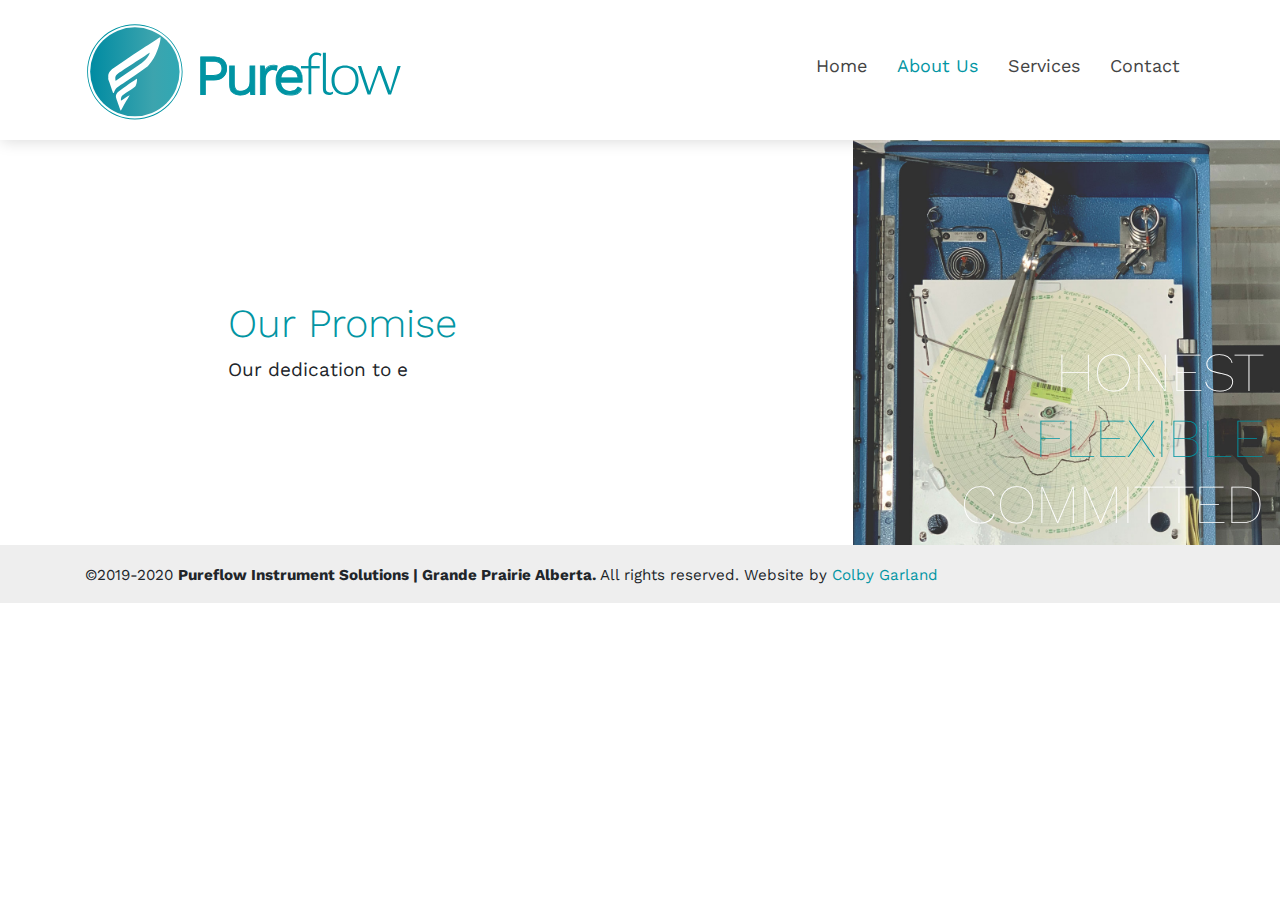
==== commit f1369f15: "More updates" ====
--- a/about.html
+++ b/about.html
@@ -67,11 +67,11 @@
                 <div id="typed-strings">
                     <p class="text-uppercase d-none">Our dedication to excellence drives us to maintain your equipment with the utmost care. From start to finish, we have the means and resources to provide instrument solutions for you in an efficient and flexible way. We are ready to work with you.</p>
                 </div>
-                <span id="typed"></span>
+                <span id="typed" style="transition:0.1s;"></span>
             </div>
             <div class="col-sm-12 col-lg-4">
                 <div class="d-none d-lg-flex photo-bg align-items-end justify-content-end pr-3 text-right" style="background-image:url(img/04-Edited.jpg)">
-                    <h2 class="d-none d-lg-block">
+                    <h2 class="d-none d-lg-block text-white">
                         Honest
                         <br>
                         <span class="primary-color">Flexible</span>
@@ -86,7 +86,7 @@
     </div>
 
     <div class="container d-lg-none content">
-        <h2 class="text-uppercase text-right font-weight-light font-size-lg text-center">
+        <h2 class="text-uppercase text-right font-weight-light font-size-lg">
             Honest
             <br>
             <span class="primary-color">Flexible</span>
@@ -111,7 +111,7 @@
 <script>
     var typed = new Typed('#typed', {
         stringsElement: '#typed-strings',
-        typeSpeed: 38
+        typeSpeed: 25,
     });
 </script>
 </body>
--- a/css/main.min.css
+++ b/css/main.min.css
@@ -3,4 +3,4 @@
  * Copyright 2011-2018 The Bootstrap Authors
  * Copyright 2011-2018 Twitter, Inc.
  * Licensed under MIT (https://github.com/twbs/bootstrap/blob/master/LICENSE)
- */:root{--blue:#007bff;--indigo:#6610f2;--purple:#6f42c1;--pink:#e83e8c;--red:#dc3545;--orange:#fd7e14;--yellow:#ffc107;--green:#28a745;--teal:#20c997;--cyan:#17a2b8;--white:#fff;--gray:#6c757d;--gray-dark:#343a40;--primary:#007bff;--secondary:#6c757d;--success:#28a745;--info:#17a2b8;--warning:#ffc107;--danger:#dc3545;--light:#f8f9fa;--dark:#343a40;--breakpoint-xs:0;--breakpoint-sm:576px;--breakpoint-md:768px;--breakpoint-lg:992px;--breakpoint-xl:1200px;--font-family-sans-serif:-apple-system,BlinkMacSystemFont,"Segoe UI",Roboto,"Helvetica Neue",Arial,sans-serif,"Apple Color Emoji","Segoe UI Emoji","Segoe UI Symbol";--font-family-monospace:SFMono-Regular,Menlo,Monaco,Consolas,"Liberation Mono","Courier New",monospace}*,*::before,*::after{box-sizing:border-box}html{font-family:sans-serif;line-height:1.15;-webkit-text-size-adjust:100%;-ms-text-size-adjust:100%;-ms-overflow-style:scrollbar;-webkit-tap-highlight-color:rgba(0,0,0,0)}@-ms-viewport{width:device-width}article,aside,dialog,figcaption,figure,footer,header,hgroup,main,nav,section{display:block}body{margin:0;font-family:-apple-system,BlinkMacSystemFont,"Segoe UI",Roboto,"Helvetica Neue",Arial,sans-serif,"Apple Color Emoji","Segoe UI Emoji","Segoe UI Symbol";font-size:1rem;font-weight:400;line-height:1.5;color:#212529;text-align:left;background-color:#fff}[tabindex="-1"]:focus{outline:0 !important}hr{box-sizing:content-box;height:0;overflow:visible}h1,h2,h3,h4,h5,h6{margin-top:0;margin-bottom:.5rem}p{margin-top:0;margin-bottom:1rem}abbr[title],abbr[data-original-title]{text-decoration:underline;text-decoration:underline dotted;cursor:help;border-bottom:0}address{margin-bottom:1rem;font-style:normal;line-height:inherit}ol,ul,dl{margin-top:0;margin-bottom:1rem}ol ol,ul ul,ol ul,ul ol{margin-bottom:0}dt{font-weight:700}dd{margin-bottom:.5rem;margin-left:0}blockquote{margin:0 0 1rem}dfn{font-style:italic}b,strong{font-weight:bolder}small{font-size:80%}sub,sup{position:relative;font-size:75%;line-height:0;vertical-align:baseline}sub{bottom:-0.25em}sup{top:-0.5em}a{color:#007bff;text-decoration:none;background-color:transparent;-webkit-text-decoration-skip:objects}a:hover{color:#0056b3;text-decoration:underline}a:not([href]):not([tabindex]){color:inherit;text-decoration:none}a:not([href]):not([tabindex]):hover,a:not([href]):not([tabindex]):focus{color:inherit;text-decoration:none}a:not([href]):not([tabindex]):focus{outline:0}pre,code,kbd,samp{font-family:monospace,monospace;font-size:1em}pre{margin-top:0;margin-bottom:1rem;overflow:auto;-ms-overflow-style:scrollbar}figure{margin:0 0 1rem}img{vertical-align:middle;border-style:none}svg:not(:root){overflow:hidden}table{border-collapse:collapse}caption{padding-top:.75rem;padding-bottom:.75rem;color:#6c757d;text-align:left;caption-side:bottom}th{text-align:inherit}label{display:inline-block;margin-bottom:.5rem}button{border-radius:0}button:focus{outline:1px dotted;outline:5px auto -webkit-focus-ring-color}input,button,select,optgroup,textarea{margin:0;font-family:inherit;font-size:inherit;line-height:inherit}button,input{overflow:visible}button,select{text-transform:none}button,html [type=button],[type=reset],[type=submit]{-webkit-appearance:button}button::-moz-focus-inner,[type=button]::-moz-focus-inner,[type=reset]::-moz-focus-inner,[type=submit]::-moz-focus-inner{padding:0;border-style:none}input[type=radio],input[type=checkbox]{box-sizing:border-box;padding:0}input[type=date],input[type=time],input[type=datetime-local],input[type=month]{-webkit-appearance:listbox}textarea{overflow:auto;resize:vertical}fieldset{min-width:0;padding:0;margin:0;border:0}legend{display:block;width:100%;max-width:100%;padding:0;margin-bottom:.5rem;font-size:1.5rem;line-height:inherit;color:inherit;white-space:normal}progress{vertical-align:baseline}[type=number]::-webkit-inner-spin-button,[type=number]::-webkit-outer-spin-button{height:auto}[type=search]{outline-offset:-2px;-webkit-appearance:none}[type=search]::-webkit-search-cancel-button,[type=search]::-webkit-search-decoration{-webkit-appearance:none}::-webkit-file-upload-button{font:inherit;-webkit-appearance:button}output{display:inline-block}summary{display:list-item;cursor:pointer}template{display:none}[hidden]{display:none !important}h1,h2,h3,h4,h5,h6,.h1,.h2,.h3,.h4,.h5,.h6{margin-bottom:.5rem;font-family:inherit;font-weight:500;line-height:1.2;color:inherit}h1,.h1{font-size:2.5rem}h2,.h2{font-size:2rem}h3,.h3{font-size:1.75rem}h4,.h4{font-size:1.5rem}h5,.h5{font-size:1.25rem}h6,.h6{font-size:1rem}.lead{font-size:1.25rem;font-weight:300}.display-1{font-size:6rem;font-weight:300;line-height:1.2}.display-2{font-size:5.5rem;font-weight:300;line-height:1.2}.display-3{font-size:4.5rem;font-weight:300;line-height:1.2}.display-4{font-size:3.5rem;font-weight:300;line-height:1.2}hr{margin-top:1rem;margin-bottom:1rem;border:0;border-top:1px solid rgba(0,0,0,0.1)}small,.small{font-size:80%;font-weight:400}mark,.mark{padding:.2em;background-color:#fcf8e3}.list-unstyled{padding-left:0;list-style:none}.list-inline{padding-left:0;list-style:none}.list-inline-item{display:inline-block}.list-inline-item:not(:last-child){margin-right:.5rem}.initialism{font-size:90%;text-transform:uppercase}.blockquote{margin-bottom:1rem;font-size:1.25rem}.blockquote-footer{display:block;font-size:80%;color:#6c757d}.blockquote-footer::before{content:"— "}.container{width:100%;padding-right:15px;padding-left:15px;margin-right:auto;margin-left:auto}@media(min-width:576px){.container{max-width:540px}}@media(min-width:768px){.container{max-width:720px}}@media(min-width:992px){.container{max-width:960px}}@media(min-width:1200px){.container{max-width:1140px}}.container-fluid{width:100%;padding-right:15px;padding-left:15px;margin-right:auto;margin-left:auto}.row{display:flex;flex-wrap:wrap;margin-right:-15px;margin-left:-15px}.no-gutters{margin-right:0;margin-left:0}.no-gutters>.col,.no-gutters>[class*=col-]{padding-right:0;padding-left:0}.col-xl,.col-xl-auto,.col-xl-12,.col-xl-11,.col-xl-10,.col-xl-9,.col-xl-8,.col-xl-7,.col-xl-6,.col-xl-5,.col-xl-4,.col-xl-3,.col-xl-2,.col-xl-1,.col-lg,.col-lg-auto,.col-lg-12,.col-lg-11,.col-lg-10,.col-lg-9,.col-lg-8,.col-lg-7,.col-lg-6,.col-lg-5,.col-lg-4,.col-lg-3,.col-lg-2,.col-lg-1,.col-md,.col-md-auto,.col-md-12,.col-md-11,.col-md-10,.col-md-9,.col-md-8,.col-md-7,.col-md-6,.col-md-5,.col-md-4,.col-md-3,.col-md-2,.col-md-1,.col-sm,.col-sm-auto,.col-sm-12,.col-sm-11,.col-sm-10,.col-sm-9,.col-sm-8,.col-sm-7,.col-sm-6,.col-sm-5,.col-sm-4,.col-sm-3,.col-sm-2,.col-sm-1,.col,.col-auto,.col-12,.col-11,.col-10,.col-9,.col-8,.col-7,.col-6,.col-5,.col-4,.col-3,.col-2,.col-1{position:relative;width:100%;min-height:1px;padding-right:15px;padding-left:15px}.col{flex-basis:0;flex-grow:1;max-width:100%}.col-auto{flex:0 0 auto;width:auto;max-width:none}.col-1{flex:0 0 8.3333333333%;max-width:8.3333333333%}.col-2{flex:0 0 16.6666666667%;max-width:16.6666666667%}.col-3{flex:0 0 25%;max-width:25%}.col-4{flex:0 0 33.3333333333%;max-width:33.3333333333%}.col-5{flex:0 0 41.6666666667%;max-width:41.6666666667%}.col-6{flex:0 0 50%;max-width:50%}.col-7{flex:0 0 58.3333333333%;max-width:58.3333333333%}.col-8{flex:0 0 66.6666666667%;max-width:66.6666666667%}.col-9{flex:0 0 75%;max-width:75%}.col-10{flex:0 0 83.3333333333%;max-width:83.3333333333%}.col-11{flex:0 0 91.6666666667%;max-width:91.6666666667%}.col-12{flex:0 0 100%;max-width:100%}.order-first{order:-1}.order-last{order:13}.order-0{order:0}.order-1{order:1}.order-2{order:2}.order-3{order:3}.order-4{order:4}.order-5{order:5}.order-6{order:6}.order-7{order:7}.order-8{order:8}.order-9{order:9}.order-10{order:10}.order-11{order:11}.order-12{order:12}.offset-1{margin-left:8.3333333333%}.offset-2{margin-left:16.6666666667%}.offset-3{margin-left:25%}.offset-4{margin-left:33.3333333333%}.offset-5{margin-left:41.6666666667%}.offset-6{margin-left:50%}.offset-7{margin-left:58.3333333333%}.offset-8{margin-left:66.6666666667%}.offset-9{margin-left:75%}.offset-10{margin-left:83.3333333333%}.offset-11{margin-left:91.6666666667%}@media(min-width:576px){.col-sm{flex-basis:0;flex-grow:1;max-width:100%}.col-sm-auto{flex:0 0 auto;width:auto;max-width:none}.col-sm-1{flex:0 0 8.3333333333%;max-width:8.3333333333%}.col-sm-2{flex:0 0 16.6666666667%;max-width:16.6666666667%}.col-sm-3{flex:0 0 25%;max-width:25%}.col-sm-4{flex:0 0 33.3333333333%;max-width:33.3333333333%}.col-sm-5{flex:0 0 41.6666666667%;max-width:41.6666666667%}.col-sm-6{flex:0 0 50%;max-width:50%}.col-sm-7{flex:0 0 58.3333333333%;max-width:58.3333333333%}.col-sm-8{flex:0 0 66.6666666667%;max-width:66.6666666667%}.col-sm-9{flex:0 0 75%;max-width:75%}.col-sm-10{flex:0 0 83.3333333333%;max-width:83.3333333333%}.col-sm-11{flex:0 0 91.6666666667%;max-width:91.6666666667%}.col-sm-12{flex:0 0 100%;max-width:100%}.order-sm-first{order:-1}.order-sm-last{order:13}.order-sm-0{order:0}.order-sm-1{order:1}.order-sm-2{order:2}.order-sm-3{order:3}.order-sm-4{order:4}.order-sm-5{order:5}.order-sm-6{order:6}.order-sm-7{order:7}.order-sm-8{order:8}.order-sm-9{order:9}.order-sm-10{order:10}.order-sm-11{order:11}.order-sm-12{order:12}.offset-sm-0{margin-left:0}.offset-sm-1{margin-left:8.3333333333%}.offset-sm-2{margin-left:16.6666666667%}.offset-sm-3{margin-left:25%}.offset-sm-4{margin-left:33.3333333333%}.offset-sm-5{margin-left:41.6666666667%}.offset-sm-6{margin-left:50%}.offset-sm-7{margin-left:58.3333333333%}.offset-sm-8{margin-left:66.6666666667%}.offset-sm-9{margin-left:75%}.offset-sm-10{margin-left:83.3333333333%}.offset-sm-11{margin-left:91.6666666667%}}@media(min-width:768px){.col-md{flex-basis:0;flex-grow:1;max-width:100%}.col-md-auto{flex:0 0 auto;width:auto;max-width:none}.col-md-1{flex:0 0 8.3333333333%;max-width:8.3333333333%}.col-md-2{flex:0 0 16.6666666667%;max-width:16.6666666667%}.col-md-3{flex:0 0 25%;max-width:25%}.col-md-4{flex:0 0 33.3333333333%;max-width:33.3333333333%}.col-md-5{flex:0 0 41.6666666667%;max-width:41.6666666667%}.col-md-6{flex:0 0 50%;max-width:50%}.col-md-7{flex:0 0 58.3333333333%;max-width:58.3333333333%}.col-md-8{flex:0 0 66.6666666667%;max-width:66.6666666667%}.col-md-9{flex:0 0 75%;max-width:75%}.col-md-10{flex:0 0 83.3333333333%;max-width:83.3333333333%}.col-md-11{flex:0 0 91.6666666667%;max-width:91.6666666667%}.col-md-12{flex:0 0 100%;max-width:100%}.order-md-first{order:-1}.order-md-last{order:13}.order-md-0{order:0}.order-md-1{order:1}.order-md-2{order:2}.order-md-3{order:3}.order-md-4{order:4}.order-md-5{order:5}.order-md-6{order:6}.order-md-7{order:7}.order-md-8{order:8}.order-md-9{order:9}.order-md-10{order:10}.order-md-11{order:11}.order-md-12{order:12}.offset-md-0{margin-left:0}.offset-md-1{margin-left:8.3333333333%}.offset-md-2{margin-left:16.6666666667%}.offset-md-3{margin-left:25%}.offset-md-4{margin-left:33.3333333333%}.offset-md-5{margin-left:41.6666666667%}.offset-md-6{margin-left:50%}.offset-md-7{margin-left:58.3333333333%}.offset-md-8{margin-left:66.6666666667%}.offset-md-9{margin-left:75%}.offset-md-10{margin-left:83.3333333333%}.offset-md-11{margin-left:91.6666666667%}}@media(min-width:992px){.col-lg{flex-basis:0;flex-grow:1;max-width:100%}.col-lg-auto{flex:0 0 auto;width:auto;max-width:none}.col-lg-1{flex:0 0 8.3333333333%;max-width:8.3333333333%}.col-lg-2{flex:0 0 16.6666666667%;max-width:16.6666666667%}.col-lg-3{flex:0 0 25%;max-width:25%}.col-lg-4{flex:0 0 33.3333333333%;max-width:33.3333333333%}.col-lg-5{flex:0 0 41.6666666667%;max-width:41.6666666667%}.col-lg-6{flex:0 0 50%;max-width:50%}.col-lg-7{flex:0 0 58.3333333333%;max-width:58.3333333333%}.col-lg-8{flex:0 0 66.6666666667%;max-width:66.6666666667%}.col-lg-9{flex:0 0 75%;max-width:75%}.col-lg-10{flex:0 0 83.3333333333%;max-width:83.3333333333%}.col-lg-11{flex:0 0 91.6666666667%;max-width:91.6666666667%}.col-lg-12{flex:0 0 100%;max-width:100%}.order-lg-first{order:-1}.order-lg-last{order:13}.order-lg-0{order:0}.order-lg-1{order:1}.order-lg-2{order:2}.order-lg-3{order:3}.order-lg-4{order:4}.order-lg-5{order:5}.order-lg-6{order:6}.order-lg-7{order:7}.order-lg-8{order:8}.order-lg-9{order:9}.order-lg-10{order:10}.order-lg-11{order:11}.order-lg-12{order:12}.offset-lg-0{margin-left:0}.offset-lg-1{margin-left:8.3333333333%}.offset-lg-2{margin-left:16.6666666667%}.offset-lg-3{margin-left:25%}.offset-lg-4{margin-left:33.3333333333%}.offset-lg-5{margin-left:41.6666666667%}.offset-lg-6{margin-left:50%}.offset-lg-7{margin-left:58.3333333333%}.offset-lg-8{margin-left:66.6666666667%}.offset-lg-9{margin-left:75%}.offset-lg-10{margin-left:83.3333333333%}.offset-lg-11{margin-left:91.6666666667%}}@media(min-width:1200px){.col-xl{flex-basis:0;flex-grow:1;max-width:100%}.col-xl-auto{flex:0 0 auto;width:auto;max-width:none}.col-xl-1{flex:0 0 8.3333333333%;max-width:8.3333333333%}.col-xl-2{flex:0 0 16.6666666667%;max-width:16.6666666667%}.col-xl-3{flex:0 0 25%;max-width:25%}.col-xl-4{flex:0 0 33.3333333333%;max-width:33.3333333333%}.col-xl-5{flex:0 0 41.6666666667%;max-width:41.6666666667%}.col-xl-6{flex:0 0 50%;max-width:50%}.col-xl-7{flex:0 0 58.3333333333%;max-width:58.3333333333%}.col-xl-8{flex:0 0 66.6666666667%;max-width:66.6666666667%}.col-xl-9{flex:0 0 75%;max-width:75%}.col-xl-10{flex:0 0 83.3333333333%;max-width:83.3333333333%}.col-xl-11{flex:0 0 91.6666666667%;max-width:91.6666666667%}.col-xl-12{flex:0 0 100%;max-width:100%}.order-xl-first{order:-1}.order-xl-last{order:13}.order-xl-0{order:0}.order-xl-1{order:1}.order-xl-2{order:2}.order-xl-3{order:3}.order-xl-4{order:4}.order-xl-5{order:5}.order-xl-6{order:6}.order-xl-7{order:7}.order-xl-8{order:8}.order-xl-9{order:9}.order-xl-10{order:10}.order-xl-11{order:11}.order-xl-12{order:12}.offset-xl-0{margin-left:0}.offset-xl-1{margin-left:8.3333333333%}.offset-xl-2{margin-left:16.6666666667%}.offset-xl-3{margin-left:25%}.offset-xl-4{margin-left:33.3333333333%}.offset-xl-5{margin-left:41.6666666667%}.offset-xl-6{margin-left:50%}.offset-xl-7{margin-left:58.3333333333%}.offset-xl-8{margin-left:66.6666666667%}.offset-xl-9{margin-left:75%}.offset-xl-10{margin-left:83.3333333333%}.offset-xl-11{margin-left:91.6666666667%}}.btn{display:inline-block;font-weight:400;text-align:center;white-space:nowrap;vertical-align:middle;user-select:none;border:1px solid transparent;padding:.375rem .75rem;font-size:1rem;line-height:1.5;border-radius:.25rem;transition:color .15s ease-in-out,background-color .15s ease-in-out,border-color .15s ease-in-out,box-shadow .15s ease-in-out}.btn:hover,.btn:focus{text-decoration:none}.btn:focus,.btn.focus{outline:0;box-shadow:0 0 0 .2rem rgba(0,123,255,0.25)}.btn.disabled,.btn:disabled{opacity:.65}.btn:not(:disabled):not(.disabled){cursor:pointer}.btn:not(:disabled):not(.disabled):active,.btn:not(:disabled):not(.disabled).active{background-image:none}a.btn.disabled,fieldset:disabled a.btn{pointer-events:none}.btn-primary{color:#fff;background-color:#007bff;border-color:#007bff}.btn-primary:hover{color:#fff;background-color:#0069d9;border-color:#0062cc}.btn-primary:focus,.btn-primary.focus{box-shadow:0 0 0 .2rem rgba(0,123,255,0.5)}.btn-primary.disabled,.btn-primary:disabled{color:#fff;background-color:#007bff;border-color:#007bff}.btn-primary:not(:disabled):not(.disabled):active,.btn-primary:not(:disabled):not(.disabled).active,.show>.btn-primary.dropdown-toggle{color:#fff;background-color:#0062cc;border-color:#005cbf}.btn-primary:not(:disabled):not(.disabled):active:focus,.btn-primary:not(:disabled):not(.disabled).active:focus,.show>.btn-primary.dropdown-toggle:focus{box-shadow:0 0 0 .2rem rgba(0,123,255,0.5)}.btn-secondary{color:#fff;background-color:#6c757d;border-color:#6c757d}.btn-secondary:hover{color:#fff;background-color:#5a6268;border-color:#545b62}.btn-secondary:focus,.btn-secondary.focus{box-shadow:0 0 0 .2rem rgba(108,117,125,0.5)}.btn-secondary.disabled,.btn-secondary:disabled{color:#fff;background-color:#6c757d;border-color:#6c757d}.btn-secondary:not(:disabled):not(.disabled):active,.btn-secondary:not(:disabled):not(.disabled).active,.show>.btn-secondary.dropdown-toggle{color:#fff;background-color:#545b62;border-color:#4e555b}.btn-secondary:not(:disabled):not(.disabled):active:focus,.btn-secondary:not(:disabled):not(.disabled).active:focus,.show>.btn-secondary.dropdown-toggle:focus{box-shadow:0 0 0 .2rem rgba(108,117,125,0.5)}.btn-success{color:#fff;background-color:#28a745;border-color:#28a745}.btn-success:hover{color:#fff;background-color:#218838;border-color:#1e7e34}.btn-success:focus,.btn-success.focus{box-shadow:0 0 0 .2rem rgba(40,167,69,0.5)}.btn-success.disabled,.btn-success:disabled{color:#fff;background-color:#28a745;border-color:#28a745}.btn-success:not(:disabled):not(.disabled):active,.btn-success:not(:disabled):not(.disabled).active,.show>.btn-success.dropdown-toggle{color:#fff;background-color:#1e7e34;border-color:#1c7430}.btn-success:not(:disabled):not(.disabled):active:focus,.btn-success:not(:disabled):not(.disabled).active:focus,.show>.btn-success.dropdown-toggle:focus{box-shadow:0 0 0 .2rem rgba(40,167,69,0.5)}.btn-info{color:#fff;background-color:#17a2b8;border-color:#17a2b8}.btn-info:hover{color:#fff;background-color:#138496;border-color:#117a8b}.btn-info:focus,.btn-info.focus{box-shadow:0 0 0 .2rem rgba(23,162,184,0.5)}.btn-info.disabled,.btn-info:disabled{color:#fff;background-color:#17a2b8;border-color:#17a2b8}.btn-info:not(:disabled):not(.disabled):active,.btn-info:not(:disabled):not(.disabled).active,.show>.btn-info.dropdown-toggle{color:#fff;background-color:#117a8b;border-color:#10707f}.btn-info:not(:disabled):not(.disabled):active:focus,.btn-info:not(:disabled):not(.disabled).active:focus,.show>.btn-info.dropdown-toggle:focus{box-shadow:0 0 0 .2rem rgba(23,162,184,0.5)}.btn-warning{color:#212529;background-color:#ffc107;border-color:#ffc107}.btn-warning:hover{color:#212529;background-color:#e0a800;border-color:#d39e00}.btn-warning:focus,.btn-warning.focus{box-shadow:0 0 0 .2rem rgba(255,193,7,0.5)}.btn-warning.disabled,.btn-warning:disabled{color:#212529;background-color:#ffc107;border-color:#ffc107}.btn-warning:not(:disabled):not(.disabled):active,.btn-warning:not(:disabled):not(.disabled).active,.show>.btn-warning.dropdown-toggle{color:#212529;background-color:#d39e00;border-color:#c69500}.btn-warning:not(:disabled):not(.disabled):active:focus,.btn-warning:not(:disabled):not(.disabled).active:focus,.show>.btn-warning.dropdown-toggle:focus{box-shadow:0 0 0 .2rem rgba(255,193,7,0.5)}.btn-danger{color:#fff;background-color:#dc3545;border-color:#dc3545}.btn-danger:hover{color:#fff;background-color:#c82333;border-color:#bd2130}.btn-danger:focus,.btn-danger.focus{box-shadow:0 0 0 .2rem rgba(220,53,69,0.5)}.btn-danger.disabled,.btn-danger:disabled{color:#fff;background-color:#dc3545;border-color:#dc3545}.btn-danger:not(:disabled):not(.disabled):active,.btn-danger:not(:disabled):not(.disabled).active,.show>.btn-danger.dropdown-toggle{color:#fff;background-color:#bd2130;border-color:#b21f2d}.btn-danger:not(:disabled):not(.disabled):active:focus,.btn-danger:not(:disabled):not(.disabled).active:focus,.show>.btn-danger.dropdown-toggle:focus{box-shadow:0 0 0 .2rem rgba(220,53,69,0.5)}.btn-light{color:#212529;background-color:#f8f9fa;border-color:#f8f9fa}.btn-light:hover{color:#212529;background-color:#e2e6ea;border-color:#dae0e5}.btn-light:focus,.btn-light.focus{box-shadow:0 0 0 .2rem rgba(248,249,250,0.5)}.btn-light.disabled,.btn-light:disabled{color:#212529;background-color:#f8f9fa;border-color:#f8f9fa}.btn-light:not(:disabled):not(.disabled):active,.btn-light:not(:disabled):not(.disabled).active,.show>.btn-light.dropdown-toggle{color:#212529;background-color:#dae0e5;border-color:#d3d9df}.btn-light:not(:disabled):not(.disabled):active:focus,.btn-light:not(:disabled):not(.disabled).active:focus,.show>.btn-light.dropdown-toggle:focus{box-shadow:0 0 0 .2rem rgba(248,249,250,0.5)}.btn-dark{color:#fff;background-color:#343a40;border-color:#343a40}.btn-dark:hover{color:#fff;background-color:#23272b;border-color:#1d2124}.btn-dark:focus,.btn-dark.focus{box-shadow:0 0 0 .2rem rgba(52,58,64,0.5)}.btn-dark.disabled,.btn-dark:disabled{color:#fff;background-color:#343a40;border-color:#343a40}.btn-dark:not(:disabled):not(.disabled):active,.btn-dark:not(:disabled):not(.disabled).active,.show>.btn-dark.dropdown-toggle{color:#fff;background-color:#1d2124;border-color:#171a1d}.btn-dark:not(:disabled):not(.disabled):active:focus,.btn-dark:not(:disabled):not(.disabled).active:focus,.show>.btn-dark.dropdown-toggle:focus{box-shadow:0 0 0 .2rem rgba(52,58,64,0.5)}.btn-outline-primary{color:#007bff;background-color:transparent;background-image:none;border-color:#007bff}.btn-outline-primary:hover{color:#fff;background-color:#007bff;border-color:#007bff}.btn-outline-primary:focus,.btn-outline-primary.focus{box-shadow:0 0 0 .2rem rgba(0,123,255,0.5)}.btn-outline-primary.disabled,.btn-outline-primary:disabled{color:#007bff;background-color:transparent}.btn-outline-primary:not(:disabled):not(.disabled):active,.btn-outline-primary:not(:disabled):not(.disabled).active,.show>.btn-outline-primary.dropdown-toggle{color:#fff;background-color:#007bff;border-color:#007bff}.btn-outline-primary:not(:disabled):not(.disabled):active:focus,.btn-outline-primary:not(:disabled):not(.disabled).active:focus,.show>.btn-outline-primary.dropdown-toggle:focus{box-shadow:0 0 0 .2rem rgba(0,123,255,0.5)}.btn-outline-secondary{color:#6c757d;background-color:transparent;background-image:none;border-color:#6c757d}.btn-outline-secondary:hover{color:#fff;background-color:#6c757d;border-color:#6c757d}.btn-outline-secondary:focus,.btn-outline-secondary.focus{box-shadow:0 0 0 .2rem rgba(108,117,125,0.5)}.btn-outline-secondary.disabled,.btn-outline-secondary:disabled{color:#6c757d;background-color:transparent}.btn-outline-secondary:not(:disabled):not(.disabled):active,.btn-outline-secondary:not(:disabled):not(.disabled).active,.show>.btn-outline-secondary.dropdown-toggle{color:#fff;background-color:#6c757d;border-color:#6c757d}.btn-outline-secondary:not(:disabled):not(.disabled):active:focus,.btn-outline-secondary:not(:disabled):not(.disabled).active:focus,.show>.btn-outline-secondary.dropdown-toggle:focus{box-shadow:0 0 0 .2rem rgba(108,117,125,0.5)}.btn-outline-success{color:#28a745;background-color:transparent;background-image:none;border-color:#28a745}.btn-outline-success:hover{color:#fff;background-color:#28a745;border-color:#28a745}.btn-outline-success:focus,.btn-outline-success.focus{box-shadow:0 0 0 .2rem rgba(40,167,69,0.5)}.btn-outline-success.disabled,.btn-outline-success:disabled{color:#28a745;background-color:transparent}.btn-outline-success:not(:disabled):not(.disabled):active,.btn-outline-success:not(:disabled):not(.disabled).active,.show>.btn-outline-success.dropdown-toggle{color:#fff;background-color:#28a745;border-color:#28a745}.btn-outline-success:not(:disabled):not(.disabled):active:focus,.btn-outline-success:not(:disabled):not(.disabled).active:focus,.show>.btn-outline-success.dropdown-toggle:focus{box-shadow:0 0 0 .2rem rgba(40,167,69,0.5)}.btn-outline-info{color:#17a2b8;background-color:transparent;background-image:none;border-color:#17a2b8}.btn-outline-info:hover{color:#fff;background-color:#17a2b8;border-color:#17a2b8}.btn-outline-info:focus,.btn-outline-info.focus{box-shadow:0 0 0 .2rem rgba(23,162,184,0.5)}.btn-outline-info.disabled,.btn-outline-info:disabled{color:#17a2b8;background-color:transparent}.btn-outline-info:not(:disabled):not(.disabled):active,.btn-outline-info:not(:disabled):not(.disabled).active,.show>.btn-outline-info.dropdown-toggle{color:#fff;background-color:#17a2b8;border-color:#17a2b8}.btn-outline-info:not(:disabled):not(.disabled):active:focus,.btn-outline-info:not(:disabled):not(.disabled).active:focus,.show>.btn-outline-info.dropdown-toggle:focus{box-shadow:0 0 0 .2rem rgba(23,162,184,0.5)}.btn-outline-warning{color:#ffc107;background-color:transparent;background-image:none;border-color:#ffc107}.btn-outline-warning:hover{color:#212529;background-color:#ffc107;border-color:#ffc107}.btn-outline-warning:focus,.btn-outline-warning.focus{box-shadow:0 0 0 .2rem rgba(255,193,7,0.5)}.btn-outline-warning.disabled,.btn-outline-warning:disabled{color:#ffc107;background-color:transparent}.btn-outline-warning:not(:disabled):not(.disabled):active,.btn-outline-warning:not(:disabled):not(.disabled).active,.show>.btn-outline-warning.dropdown-toggle{color:#212529;background-color:#ffc107;border-color:#ffc107}.btn-outline-warning:not(:disabled):not(.disabled):active:focus,.btn-outline-warning:not(:disabled):not(.disabled).active:focus,.show>.btn-outline-warning.dropdown-toggle:focus{box-shadow:0 0 0 .2rem rgba(255,193,7,0.5)}.btn-outline-danger{color:#dc3545;background-color:transparent;background-image:none;border-color:#dc3545}.btn-outline-danger:hover{color:#fff;background-color:#dc3545;border-color:#dc3545}.btn-outline-danger:focus,.btn-outline-danger.focus{box-shadow:0 0 0 .2rem rgba(220,53,69,0.5)}.btn-outline-danger.disabled,.btn-outline-danger:disabled{color:#dc3545;background-color:transparent}.btn-outline-danger:not(:disabled):not(.disabled):active,.btn-outline-danger:not(:disabled):not(.disabled).active,.show>.btn-outline-danger.dropdown-toggle{color:#fff;background-color:#dc3545;border-color:#dc3545}.btn-outline-danger:not(:disabled):not(.disabled):active:focus,.btn-outline-danger:not(:disabled):not(.disabled).active:focus,.show>.btn-outline-danger.dropdown-toggle:focus{box-shadow:0 0 0 .2rem rgba(220,53,69,0.5)}.btn-outline-light{color:#f8f9fa;background-color:transparent;background-image:none;border-color:#f8f9fa}.btn-outline-light:hover{color:#212529;background-color:#f8f9fa;border-color:#f8f9fa}.btn-outline-light:focus,.btn-outline-light.focus{box-shadow:0 0 0 .2rem rgba(248,249,250,0.5)}.btn-outline-light.disabled,.btn-outline-light:disabled{color:#f8f9fa;background-color:transparent}.btn-outline-light:not(:disabled):not(.disabled):active,.btn-outline-light:not(:disabled):not(.disabled).active,.show>.btn-outline-light.dropdown-toggle{color:#212529;background-color:#f8f9fa;border-color:#f8f9fa}.btn-outline-light:not(:disabled):not(.disabled):active:focus,.btn-outline-light:not(:disabled):not(.disabled).active:focus,.show>.btn-outline-light.dropdown-toggle:focus{box-shadow:0 0 0 .2rem rgba(248,249,250,0.5)}.btn-outline-dark{color:#343a40;background-color:transparent;background-image:none;border-color:#343a40}.btn-outline-dark:hover{color:#fff;background-color:#343a40;border-color:#343a40}.btn-outline-dark:focus,.btn-outline-dark.focus{box-shadow:0 0 0 .2rem rgba(52,58,64,0.5)}.btn-outline-dark.disabled,.btn-outline-dark:disabled{color:#343a40;background-color:transparent}.btn-outline-dark:not(:disabled):not(.disabled):active,.btn-outline-dark:not(:disabled):not(.disabled).active,.show>.btn-outline-dark.dropdown-toggle{color:#fff;background-color:#343a40;border-color:#343a40}.btn-outline-dark:not(:disabled):not(.disabled):active:focus,.btn-outline-dark:not(:disabled):not(.disabled).active:focus,.show>.btn-outline-dark.dropdown-toggle:focus{box-shadow:0 0 0 .2rem rgba(52,58,64,0.5)}.btn-link{font-weight:400;color:#007bff;background-color:transparent}.btn-link:hover{color:#0056b3;text-decoration:underline;background-color:transparent;border-color:transparent}.btn-link:focus,.btn-link.focus{text-decoration:underline;border-color:transparent;box-shadow:none}.btn-link:disabled,.btn-link.disabled{color:#6c757d}.btn-lg,.btn-group-lg>.btn{padding:.5rem 1rem;font-size:1.25rem;line-height:1.5;border-radius:.3rem}.btn-sm,.btn-group-sm>.btn{padding:.25rem .5rem;font-size:.875rem;line-height:1.5;border-radius:.2rem}.btn-block{display:block;width:100%}.btn-block+.btn-block{margin-top:.5rem}input[type=submit].btn-block,input[type=reset].btn-block,input[type=button].btn-block{width:100%}.fade{opacity:0;transition:opacity .15s linear}.fade.show{opacity:1}.collapse{display:none}.collapse.show{display:block}tr.collapse.show{display:table-row}tbody.collapse.show{display:table-row-group}.collapsing{position:relative;height:0;overflow:hidden;transition:height .35s ease}.btn-group,.btn-group-vertical{position:relative;display:inline-flex;vertical-align:middle}.btn-group>.btn,.btn-group-vertical>.btn{position:relative;flex:0 1 auto}.btn-group>.btn:hover,.btn-group-vertical>.btn:hover{z-index:1}.btn-group>.btn:focus,.btn-group>.btn:active,.btn-group>.btn.active,.btn-group-vertical>.btn:focus,.btn-group-vertical>.btn:active,.btn-group-vertical>.btn.active{z-index:1}.btn-group .btn+.btn,.btn-group .btn+.btn-group,.btn-group .btn-group+.btn,.btn-group .btn-group+.btn-group,.btn-group-vertical .btn+.btn,.btn-group-vertical .btn+.btn-group,.btn-group-vertical .btn-group+.btn,.btn-group-vertical .btn-group+.btn-group{margin-left:-1px}.btn-toolbar{display:flex;flex-wrap:wrap;justify-content:flex-start}.btn-toolbar .input-group{width:auto}.btn-group>.btn:first-child{margin-left:0}.btn-group>.btn:not(:last-child):not(.dropdown-toggle),.btn-group>.btn-group:not(:last-child)>.btn{border-top-right-radius:0;border-bottom-right-radius:0}.btn-group>.btn:not(:first-child),.btn-group>.btn-group:not(:first-child)>.btn{border-top-left-radius:0;border-bottom-left-radius:0}.dropdown-toggle-split{padding-right:.5625rem;padding-left:.5625rem}.dropdown-toggle-split::after{margin-left:0}.btn-sm+.dropdown-toggle-split,.btn-group-sm>.btn+.dropdown-toggle-split{padding-right:.375rem;padding-left:.375rem}.btn-lg+.dropdown-toggle-split,.btn-group-lg>.btn+.dropdown-toggle-split{padding-right:.75rem;padding-left:.75rem}.btn-group-vertical{flex-direction:column;align-items:flex-start;justify-content:center}.btn-group-vertical .btn,.btn-group-vertical .btn-group{width:100%}.btn-group-vertical>.btn+.btn,.btn-group-vertical>.btn+.btn-group,.btn-group-vertical>.btn-group+.btn,.btn-group-vertical>.btn-group+.btn-group{margin-top:-1px;margin-left:0}.btn-group-vertical>.btn:not(:last-child):not(.dropdown-toggle),.btn-group-vertical>.btn-group:not(:last-child)>.btn{border-bottom-right-radius:0;border-bottom-left-radius:0}.btn-group-vertical>.btn:not(:first-child),.btn-group-vertical>.btn-group:not(:first-child)>.btn{border-top-left-radius:0;border-top-right-radius:0}.btn-group-toggle>.btn,.btn-group-toggle>.btn-group>.btn{margin-bottom:0}.btn-group-toggle>.btn input[type=radio],.btn-group-toggle>.btn input[type=checkbox],.btn-group-toggle>.btn-group>.btn input[type=radio],.btn-group-toggle>.btn-group>.btn input[type=checkbox]{position:absolute;clip:rect(0,0,0,0);pointer-events:none}.close{float:right;font-size:1.5rem;font-weight:700;line-height:1;color:#000;text-shadow:0 1px 0 #fff;opacity:.5}.close:hover,.close:focus{color:#000;text-decoration:none;opacity:.75}.close:not(:disabled):not(.disabled){cursor:pointer}button.close{padding:0;background-color:transparent;border:0;-webkit-appearance:none}.modal-open{overflow:hidden}.modal{position:fixed;top:0;right:0;bottom:0;left:0;z-index:1050;display:none;overflow:hidden;outline:0}.modal-open .modal{overflow-x:hidden;overflow-y:auto}.modal-dialog{position:relative;width:auto;margin:.5rem;pointer-events:none}.modal.fade .modal-dialog{transition:transform .3s ease-out;transform:translate(0,-25%)}.modal.show .modal-dialog{transform:translate(0,0)}.modal-dialog-centered{display:flex;align-items:center;min-height:calc(100% -(0.5rem * 2))}.modal-content{position:relative;display:flex;flex-direction:column;width:100%;pointer-events:auto;background-color:#fff;background-clip:padding-box;border:1px solid rgba(0,0,0,0.2);border-radius:.3rem;outline:0}.modal-backdrop{position:fixed;top:0;right:0;bottom:0;left:0;z-index:1040;background-color:#000}.modal-backdrop.fade{opacity:0}.modal-backdrop.show{opacity:.5}.modal-header{display:flex;align-items:flex-start;justify-content:space-between;padding:1rem;border-bottom:1px solid #e9ecef;border-top-left-radius:.3rem;border-top-right-radius:.3rem}.modal-header .close{padding:1rem;margin:-1rem -1rem -1rem auto}.modal-title{margin-bottom:0;line-height:1.5}.modal-body{position:relative;flex:1 1 auto;padding:1rem}.modal-footer{display:flex;align-items:center;justify-content:flex-end;padding:1rem;border-top:1px solid #e9ecef}.modal-footer>:not(:first-child){margin-left:.25rem}.modal-footer>:not(:last-child){margin-right:.25rem}.modal-scrollbar-measure{position:absolute;top:-9999px;width:50px;height:50px;overflow:scroll}@media(min-width:576px){.modal-dialog{max-width:500px;margin:1.75rem auto}.modal-dialog-centered{min-height:calc(100% -(1.75rem * 2))}.modal-sm{max-width:300px}}@media(min-width:992px){.modal-lg{max-width:800px}}.popover{position:absolute;top:0;left:0;z-index:1060;display:block;max-width:276px;font-family:-apple-system,BlinkMacSystemFont,"Segoe UI",Roboto,"Helvetica Neue",Arial,sans-serif,"Apple Color Emoji","Segoe UI Emoji","Segoe UI Symbol";font-style:normal;font-weight:400;line-height:1.5;text-align:left;text-align:start;text-decoration:none;text-shadow:none;text-transform:none;letter-spacing:normal;word-break:normal;word-spacing:normal;white-space:normal;line-break:auto;font-size:.875rem;word-wrap:break-word;background-color:#fff;background-clip:padding-box;border:1px solid rgba(0,0,0,0.2);border-radius:.3rem}.popover .arrow{position:absolute;display:block;width:1rem;height:.5rem;margin:0 .3rem}.popover .arrow::before,.popover .arrow::after{position:absolute;display:block;content:"";border-color:transparent;border-style:solid}.bs-popover-top,.bs-popover-auto[x-placement^=top]{margin-bottom:.5rem}.bs-popover-top .arrow,.bs-popover-auto[x-placement^=top] .arrow{bottom:calc((0.5rem+1px) * -1)}.bs-popover-top .arrow::before,.bs-popover-auto[x-placement^=top] .arrow::before,.bs-popover-top .arrow::after,.bs-popover-auto[x-placement^=top] .arrow::after{border-width:.5rem .5rem 0}.bs-popover-top .arrow::before,.bs-popover-auto[x-placement^=top] .arrow::before{bottom:0;border-top-color:rgba(0,0,0,0.25)}.bs-popover-top .arrow::after,.bs-popover-auto[x-placement^=top] .arrow::after{bottom:1px;border-top-color:#fff}.bs-popover-right,.bs-popover-auto[x-placement^=right]{margin-left:.5rem}.bs-popover-right .arrow,.bs-popover-auto[x-placement^=right] .arrow{left:calc((0.5rem+1px) * -1);width:.5rem;height:1rem;margin:.3rem 0}.bs-popover-right .arrow::before,.bs-popover-auto[x-placement^=right] .arrow::before,.bs-popover-right .arrow::after,.bs-popover-auto[x-placement^=right] .arrow::after{border-width:.5rem .5rem .5rem 0}.bs-popover-right .arrow::before,.bs-popover-auto[x-placement^=right] .arrow::before{left:0;border-right-color:rgba(0,0,0,0.25)}.bs-popover-right .arrow::after,.bs-popover-auto[x-placement^=right] .arrow::after{left:1px;border-right-color:#fff}.bs-popover-bottom,.bs-popover-auto[x-placement^=bottom]{margin-top:.5rem}.bs-popover-bottom .arrow,.bs-popover-auto[x-placement^=bottom] .arrow{top:calc((0.5rem+1px) * -1)}.bs-popover-bottom .arrow::before,.bs-popover-auto[x-placement^=bottom] .arrow::before,.bs-popover-bottom .arrow::after,.bs-popover-auto[x-placement^=bottom] .arrow::after{border-width:0 .5rem .5rem .5rem}.bs-popover-bottom .arrow::before,.bs-popover-auto[x-placement^=bottom] .arrow::before{top:0;border-bottom-color:rgba(0,0,0,0.25)}.bs-popover-bottom .arrow::after,.bs-popover-auto[x-placement^=bottom] .arrow::after{top:1px;border-bottom-color:#fff}.bs-popover-bottom .popover-header::before,.bs-popover-auto[x-placement^=bottom] .popover-header::before{position:absolute;top:0;left:50%;display:block;width:1rem;margin-left:-0.5rem;content:"";border-bottom:1px solid #f7f7f7}.bs-popover-left,.bs-popover-auto[x-placement^=left]{margin-right:.5rem}.bs-popover-left .arrow,.bs-popover-auto[x-placement^=left] .arrow{right:calc((0.5rem+1px) * -1);width:.5rem;height:1rem;margin:.3rem 0}.bs-popover-left .arrow::before,.bs-popover-auto[x-placement^=left] .arrow::before,.bs-popover-left .arrow::after,.bs-popover-auto[x-placement^=left] .arrow::after{border-width:.5rem 0 .5rem .5rem}.bs-popover-left .arrow::before,.bs-popover-auto[x-placement^=left] .arrow::before{right:0;border-left-color:rgba(0,0,0,0.25)}.bs-popover-left .arrow::after,.bs-popover-auto[x-placement^=left] .arrow::after{right:1px;border-left-color:#fff}.popover-header{padding:.5rem .75rem;margin-bottom:0;font-size:1rem;color:inherit;background-color:#f7f7f7;border-bottom:1px solid #ebebeb;border-top-left-radius:calc(0.3rem - 1px);border-top-right-radius:calc(0.3rem - 1px)}.popover-header:empty{display:none}.popover-body{padding:.5rem .75rem;color:#212529}.align-baseline{vertical-align:baseline !important}.align-top{vertical-align:top !important}.align-middle{vertical-align:middle !important}.align-bottom{vertical-align:bottom !important}.align-text-bottom{vertical-align:text-bottom !important}.align-text-top{vertical-align:text-top !important}.bg-primary{background-color:#007bff !important}a.bg-primary:hover,a.bg-primary:focus,button.bg-primary:hover,button.bg-primary:focus{background-color:#0062cc !important}.bg-secondary{background-color:#6c757d !important}a.bg-secondary:hover,a.bg-secondary:focus,button.bg-secondary:hover,button.bg-secondary:focus{background-color:#545b62 !important}.bg-success{background-color:#28a745 !important}a.bg-success:hover,a.bg-success:focus,button.bg-success:hover,button.bg-success:focus{background-color:#1e7e34 !important}.bg-info{background-color:#17a2b8 !important}a.bg-info:hover,a.bg-info:focus,button.bg-info:hover,button.bg-info:focus{background-color:#117a8b !important}.bg-warning{background-color:#ffc107 !important}a.bg-warning:hover,a.bg-warning:focus,button.bg-warning:hover,button.bg-warning:focus{background-color:#d39e00 !important}.bg-danger{background-color:#dc3545 !important}a.bg-danger:hover,a.bg-danger:focus,button.bg-danger:hover,button.bg-danger:focus{background-color:#bd2130 !important}.bg-light{background-color:#f8f9fa !important}a.bg-light:hover,a.bg-light:focus,button.bg-light:hover,button.bg-light:focus{background-color:#dae0e5 !important}.bg-dark{background-color:#343a40 !important}a.bg-dark:hover,a.bg-dark:focus,button.bg-dark:hover,button.bg-dark:focus{background-color:#1d2124 !important}.bg-white{background-color:#fff !important}.bg-transparent{background-color:transparent !important}.border{border:1px solid #dee2e6 !important}.border-top{border-top:1px solid #dee2e6 !important}.border-right{border-right:1px solid #dee2e6 !important}.border-bottom{border-bottom:1px solid #dee2e6 !important}.border-left{border-left:1px solid #dee2e6 !important}.border-0{border:0 !important}.border-top-0{border-top:0 !important}.border-right-0{border-right:0 !important}.border-bottom-0{border-bottom:0 !important}.border-left-0{border-left:0 !important}.border-primary{border-color:#007bff !important}.border-secondary{border-color:#6c757d !important}.border-success{border-color:#28a745 !important}.border-info{border-color:#17a2b8 !important}.border-warning{border-color:#ffc107 !important}.border-danger{border-color:#dc3545 !important}.border-light{border-color:#f8f9fa !important}.border-dark{border-color:#343a40 !important}.border-white{border-color:#fff !important}.rounded{border-radius:.25rem !important}.rounded-top{border-top-left-radius:.25rem !important;border-top-right-radius:.25rem !important}.rounded-right{border-top-right-radius:.25rem !important;border-bottom-right-radius:.25rem !important}.rounded-bottom{border-bottom-right-radius:.25rem !important;border-bottom-left-radius:.25rem !important}.rounded-left{border-top-left-radius:.25rem !important;border-bottom-left-radius:.25rem !important}.rounded-circle{border-radius:50% !important}.rounded-0{border-radius:0 !important}.clearfix::after{display:block;clear:both;content:""}.d-none{display:none !important}.d-inline{display:inline !important}.d-inline-block{display:inline-block !important}.d-block{display:block !important}.d-table{display:table !important}.d-table-row{display:table-row !important}.d-table-cell{display:table-cell !important}.d-flex{display:flex !important}.d-inline-flex{display:inline-flex !important}@media(min-width:576px){.d-sm-none{display:none !important}.d-sm-inline{display:inline !important}.d-sm-inline-block{display:inline-block !important}.d-sm-block{display:block !important}.d-sm-table{display:table !important}.d-sm-table-row{display:table-row !important}.d-sm-table-cell{display:table-cell !important}.d-sm-flex{display:flex !important}.d-sm-inline-flex{display:inline-flex !important}}@media(min-width:768px){.d-md-none{display:none !important}.d-md-inline{display:inline !important}.d-md-inline-block{display:inline-block !important}.d-md-block{display:block !important}.d-md-table{display:table !important}.d-md-table-row{display:table-row !important}.d-md-table-cell{display:table-cell !important}.d-md-flex{display:flex !important}.d-md-inline-flex{display:inline-flex !important}}@media(min-width:992px){.d-lg-none{display:none !important}.d-lg-inline{display:inline !important}.d-lg-inline-block{display:inline-block !important}.d-lg-block{display:block !important}.d-lg-table{display:table !important}.d-lg-table-row{display:table-row !important}.d-lg-table-cell{display:table-cell !important}.d-lg-flex{display:flex !important}.d-lg-inline-flex{display:inline-flex !important}}@media(min-width:1200px){.d-xl-none{display:none !important}.d-xl-inline{display:inline !important}.d-xl-inline-block{display:inline-block !important}.d-xl-block{display:block !important}.d-xl-table{display:table !important}.d-xl-table-row{display:table-row !important}.d-xl-table-cell{display:table-cell !important}.d-xl-flex{display:flex !important}.d-xl-inline-flex{display:inline-flex !important}}@media print{.d-print-none{display:none !important}.d-print-inline{display:inline !important}.d-print-inline-block{display:inline-block !important}.d-print-block{display:block !important}.d-print-table{display:table !important}.d-print-table-row{display:table-row !important}.d-print-table-cell{display:table-cell !important}.d-print-flex{display:flex !important}.d-print-inline-flex{display:inline-flex !important}}.embed-responsive{position:relative;display:block;width:100%;padding:0;overflow:hidden}.embed-responsive::before{display:block;content:""}.embed-responsive .embed-responsive-item,.embed-responsive iframe,.embed-responsive embed,.embed-responsive object,.embed-responsive video{position:absolute;top:0;bottom:0;left:0;width:100%;height:100%;border:0}.embed-responsive-21by9::before{padding-top:42.8571428571%}.embed-responsive-16by9::before{padding-top:56.25%}.embed-responsive-4by3::before{padding-top:75%}.embed-responsive-1by1::before{padding-top:100%}.flex-row{flex-direction:row !important}.flex-column{flex-direction:column !important}.flex-row-reverse{flex-direction:row-reverse !important}.flex-column-reverse{flex-direction:column-reverse !important}.flex-wrap{flex-wrap:wrap !important}.flex-nowrap{flex-wrap:nowrap !important}.flex-wrap-reverse{flex-wrap:wrap-reverse !important}.justify-content-start{justify-content:flex-start !important}.justify-content-end{justify-content:flex-end !important}.justify-content-center{justify-content:center !important}.justify-content-between{justify-content:space-between !important}.justify-content-around{justify-content:space-around !important}.align-items-start{align-items:flex-start !important}.align-items-end{align-items:flex-end !important}.align-items-center{align-items:center !important}.align-items-baseline{align-items:baseline !important}.align-items-stretch{align-items:stretch !important}.align-content-start{align-content:flex-start !important}.align-content-end{align-content:flex-end !important}.align-content-center{align-content:center !important}.align-content-between{align-content:space-between !important}.align-content-around{align-content:space-around !important}.align-content-stretch{align-content:stretch !important}.align-self-auto{align-self:auto !important}.align-self-start{align-self:flex-start !important}.align-self-end{align-self:flex-end !important}.align-self-center{align-self:center !important}.align-self-baseline{align-self:baseline !important}.align-self-stretch{align-self:stretch !important}@media(min-width:576px){.flex-sm-row{flex-direction:row !important}.flex-sm-column{flex-direction:column !important}.flex-sm-row-reverse{flex-direction:row-reverse !important}.flex-sm-column-reverse{flex-direction:column-reverse !important}.flex-sm-wrap{flex-wrap:wrap !important}.flex-sm-nowrap{flex-wrap:nowrap !important}.flex-sm-wrap-reverse{flex-wrap:wrap-reverse !important}.justify-content-sm-start{justify-content:flex-start !important}.justify-content-sm-end{justify-content:flex-end !important}.justify-content-sm-center{justify-content:center !important}.justify-content-sm-between{justify-content:space-between !important}.justify-content-sm-around{justify-content:space-around !important}.align-items-sm-start{align-items:flex-start !important}.align-items-sm-end{align-items:flex-end !important}.align-items-sm-center{align-items:center !important}.align-items-sm-baseline{align-items:baseline !important}.align-items-sm-stretch{align-items:stretch !important}.align-content-sm-start{align-content:flex-start !important}.align-content-sm-end{align-content:flex-end !important}.align-content-sm-center{align-content:center !important}.align-content-sm-between{align-content:space-between !important}.align-content-sm-around{align-content:space-around !important}.align-content-sm-stretch{align-content:stretch !important}.align-self-sm-auto{align-self:auto !important}.align-self-sm-start{align-self:flex-start !important}.align-self-sm-end{align-self:flex-end !important}.align-self-sm-center{align-self:center !important}.align-self-sm-baseline{align-self:baseline !important}.align-self-sm-stretch{align-self:stretch !important}}@media(min-width:768px){.flex-md-row{flex-direction:row !important}.flex-md-column{flex-direction:column !important}.flex-md-row-reverse{flex-direction:row-reverse !important}.flex-md-column-reverse{flex-direction:column-reverse !important}.flex-md-wrap{flex-wrap:wrap !important}.flex-md-nowrap{flex-wrap:nowrap !important}.flex-md-wrap-reverse{flex-wrap:wrap-reverse !important}.justify-content-md-start{justify-content:flex-start !important}.justify-content-md-end{justify-content:flex-end !important}.justify-content-md-center{justify-content:center !important}.justify-content-md-between{justify-content:space-between !important}.justify-content-md-around{justify-content:space-around !important}.align-items-md-start{align-items:flex-start !important}.align-items-md-end{align-items:flex-end !important}.align-items-md-center{align-items:center !important}.align-items-md-baseline{align-items:baseline !important}.align-items-md-stretch{align-items:stretch !important}.align-content-md-start{align-content:flex-start !important}.align-content-md-end{align-content:flex-end !important}.align-content-md-center{align-content:center !important}.align-content-md-between{align-content:space-between !important}.align-content-md-around{align-content:space-around !important}.align-content-md-stretch{align-content:stretch !important}.align-self-md-auto{align-self:auto !important}.align-self-md-start{align-self:flex-start !important}.align-self-md-end{align-self:flex-end !important}.align-self-md-center{align-self:center !important}.align-self-md-baseline{align-self:baseline !important}.align-self-md-stretch{align-self:stretch !important}}@media(min-width:992px){.flex-lg-row{flex-direction:row !important}.flex-lg-column{flex-direction:column !important}.flex-lg-row-reverse{flex-direction:row-reverse !important}.flex-lg-column-reverse{flex-direction:column-reverse !important}.flex-lg-wrap{flex-wrap:wrap !important}.flex-lg-nowrap{flex-wrap:nowrap !important}.flex-lg-wrap-reverse{flex-wrap:wrap-reverse !important}.justify-content-lg-start{justify-content:flex-start !important}.justify-content-lg-end{justify-content:flex-end !important}.justify-content-lg-center{justify-content:center !important}.justify-content-lg-between{justify-content:space-between !important}.justify-content-lg-around{justify-content:space-around !important}.align-items-lg-start{align-items:flex-start !important}.align-items-lg-end{align-items:flex-end !important}.align-items-lg-center{align-items:center !important}.align-items-lg-baseline{align-items:baseline !important}.align-items-lg-stretch{align-items:stretch !important}.align-content-lg-start{align-content:flex-start !important}.align-content-lg-end{align-content:flex-end !important}.align-content-lg-center{align-content:center !important}.align-content-lg-between{align-content:space-between !important}.align-content-lg-around{align-content:space-around !important}.align-content-lg-stretch{align-content:stretch !important}.align-self-lg-auto{align-self:auto !important}.align-self-lg-start{align-self:flex-start !important}.align-self-lg-end{align-self:flex-end !important}.align-self-lg-center{align-self:center !important}.align-self-lg-baseline{align-self:baseline !important}.align-self-lg-stretch{align-self:stretch !important}}@media(min-width:1200px){.flex-xl-row{flex-direction:row !important}.flex-xl-column{flex-direction:column !important}.flex-xl-row-reverse{flex-direction:row-reverse !important}.flex-xl-column-reverse{flex-direction:column-reverse !important}.flex-xl-wrap{flex-wrap:wrap !important}.flex-xl-nowrap{flex-wrap:nowrap !important}.flex-xl-wrap-reverse{flex-wrap:wrap-reverse !important}.justify-content-xl-start{justify-content:flex-start !important}.justify-content-xl-end{justify-content:flex-end !important}.justify-content-xl-center{justify-content:center !important}.justify-content-xl-between{justify-content:space-between !important}.justify-content-xl-around{justify-content:space-around !important}.align-items-xl-start{align-items:flex-start !important}.align-items-xl-end{align-items:flex-end !important}.align-items-xl-center{align-items:center !important}.align-items-xl-baseline{align-items:baseline !important}.align-items-xl-stretch{align-items:stretch !important}.align-content-xl-start{align-content:flex-start !important}.align-content-xl-end{align-content:flex-end !important}.align-content-xl-center{align-content:center !important}.align-content-xl-between{align-content:space-between !important}.align-content-xl-around{align-content:space-around !important}.align-content-xl-stretch{align-content:stretch !important}.align-self-xl-auto{align-self:auto !important}.align-self-xl-start{align-self:flex-start !important}.align-self-xl-end{align-self:flex-end !important}.align-self-xl-center{align-self:center !important}.align-self-xl-baseline{align-self:baseline !important}.align-self-xl-stretch{align-self:stretch !important}}.float-left{float:left !important}.float-right{float:right !important}.float-none{float:none !important}@media(min-width:576px){.float-sm-left{float:left !important}.float-sm-right{float:right !important}.float-sm-none{float:none !important}}@media(min-width:768px){.float-md-left{float:left !important}.float-md-right{float:right !important}.float-md-none{float:none !important}}@media(min-width:992px){.float-lg-left{float:left !important}.float-lg-right{float:right !important}.float-lg-none{float:none !important}}@media(min-width:1200px){.float-xl-left{float:left !important}.float-xl-right{float:right !important}.float-xl-none{float:none !important}}.position-static{position:static !important}.position-relative{position:relative !important}.position-absolute{position:absolute !important}.position-fixed{position:fixed !important}.position-sticky{position:sticky !important}.fixed-top{position:fixed;top:0;right:0;left:0;z-index:1030}.fixed-bottom{position:fixed;right:0;bottom:0;left:0;z-index:1030}@supports(position:sticky){.sticky-top{position:sticky;top:0;z-index:1020}}.sr-only{position:absolute;width:1px;height:1px;padding:0;overflow:hidden;clip:rect(0,0,0,0);white-space:nowrap;clip-path:inset(50%);border:0}.sr-only-focusable:active,.sr-only-focusable:focus{position:static;width:auto;height:auto;overflow:visible;clip:auto;white-space:normal;clip-path:none}.w-25{width:25% !important}.w-50{width:50% !important}.w-75{width:75% !important}.w-100{width:100% !important}.h-25{height:25% !important}.h-50{height:50% !important}.h-75{height:75% !important}.h-100{height:100% !important}.mw-100{max-width:100% !important}.mh-100{max-height:100% !important}.m-0{margin:0 !important}.mt-0,.my-0{margin-top:0 !important}.mr-0,.mx-0{margin-right:0 !important}.mb-0,.my-0{margin-bottom:0 !important}.ml-0,.mx-0{margin-left:0 !important}.m-1{margin:.25rem !important}.mt-1,.my-1{margin-top:.25rem !important}.mr-1,.mx-1{margin-right:.25rem !important}.mb-1,.my-1{margin-bottom:.25rem !important}.ml-1,.mx-1{margin-left:.25rem !important}.m-2{margin:.5rem !important}.mt-2,.my-2{margin-top:.5rem !important}.mr-2,.mx-2{margin-right:.5rem !important}.mb-2,.my-2{margin-bottom:.5rem !important}.ml-2,.mx-2{margin-left:.5rem !important}.m-3{margin:1rem !important}.mt-3,.my-3{margin-top:1rem !important}.mr-3,.mx-3{margin-right:1rem !important}.mb-3,.my-3{margin-bottom:1rem !important}.ml-3,.mx-3{margin-left:1rem !important}.m-4{margin:1.5rem !important}.mt-4,.my-4{margin-top:1.5rem !important}.mr-4,.mx-4{margin-right:1.5rem !important}.mb-4,.my-4{margin-bottom:1.5rem !important}.ml-4,.mx-4{margin-left:1.5rem !important}.m-5{margin:3rem !important}.mt-5,.my-5{margin-top:3rem !important}.mr-5,.mx-5{margin-right:3rem !important}.mb-5,.my-5{margin-bottom:3rem !important}.ml-5,.mx-5{margin-left:3rem !important}.p-0{padding:0 !important}.pt-0,.py-0{padding-top:0 !important}.pr-0,.px-0{padding-right:0 !important}.pb-0,.py-0{padding-bottom:0 !important}.pl-0,.px-0{padding-left:0 !important}.p-1{padding:.25rem !important}.pt-1,.py-1{padding-top:.25rem !important}.pr-1,.px-1{padding-right:.25rem !important}.pb-1,.py-1{padding-bottom:.25rem !important}.pl-1,.px-1{padding-left:.25rem !important}.p-2{padding:.5rem !important}.pt-2,.py-2{padding-top:.5rem !important}.pr-2,.px-2{padding-right:.5rem !important}.pb-2,.py-2{padding-bottom:.5rem !important}.pl-2,.px-2{padding-left:.5rem !important}.p-3{padding:1rem !important}.pt-3,.py-3{padding-top:1rem !important}.pr-3,.px-3{padding-right:1rem !important}.pb-3,.py-3{padding-bottom:1rem !important}.pl-3,.px-3{padding-left:1rem !important}.p-4{padding:1.5rem !important}.pt-4,.py-4{padding-top:1.5rem !important}.pr-4,.px-4{padding-right:1.5rem !important}.pb-4,.py-4{padding-bottom:1.5rem !important}.pl-4,.px-4{padding-left:1.5rem !important}.p-5{padding:3rem !important}.pt-5,.py-5{padding-top:3rem !important}.pr-5,.px-5{padding-right:3rem !important}.pb-5,.py-5{padding-bottom:3rem !important}.pl-5,.px-5{padding-left:3rem !important}.m-auto{margin:auto !important}.mt-auto,.my-auto{margin-top:auto !important}.mr-auto,.mx-auto{margin-right:auto !important}.mb-auto,.my-auto{margin-bottom:auto !important}.ml-auto,.mx-auto{margin-left:auto !important}@media(min-width:576px){.m-sm-0{margin:0 !important}.mt-sm-0,.my-sm-0{margin-top:0 !important}.mr-sm-0,.mx-sm-0{margin-right:0 !important}.mb-sm-0,.my-sm-0{margin-bottom:0 !important}.ml-sm-0,.mx-sm-0{margin-left:0 !important}.m-sm-1{margin:.25rem !important}.mt-sm-1,.my-sm-1{margin-top:.25rem !important}.mr-sm-1,.mx-sm-1{margin-right:.25rem !important}.mb-sm-1,.my-sm-1{margin-bottom:.25rem !important}.ml-sm-1,.mx-sm-1{margin-left:.25rem !important}.m-sm-2{margin:.5rem !important}.mt-sm-2,.my-sm-2{margin-top:.5rem !important}.mr-sm-2,.mx-sm-2{margin-right:.5rem !important}.mb-sm-2,.my-sm-2{margin-bottom:.5rem !important}.ml-sm-2,.mx-sm-2{margin-left:.5rem !important}.m-sm-3{margin:1rem !important}.mt-sm-3,.my-sm-3{margin-top:1rem !important}.mr-sm-3,.mx-sm-3{margin-right:1rem !important}.mb-sm-3,.my-sm-3{margin-bottom:1rem !important}.ml-sm-3,.mx-sm-3{margin-left:1rem !important}.m-sm-4{margin:1.5rem !important}.mt-sm-4,.my-sm-4{margin-top:1.5rem !important}.mr-sm-4,.mx-sm-4{margin-right:1.5rem !important}.mb-sm-4,.my-sm-4{margin-bottom:1.5rem !important}.ml-sm-4,.mx-sm-4{margin-left:1.5rem !important}.m-sm-5{margin:3rem !important}.mt-sm-5,.my-sm-5{margin-top:3rem !important}.mr-sm-5,.mx-sm-5{margin-right:3rem !important}.mb-sm-5,.my-sm-5{margin-bottom:3rem !important}.ml-sm-5,.mx-sm-5{margin-left:3rem !important}.p-sm-0{padding:0 !important}.pt-sm-0,.py-sm-0{padding-top:0 !important}.pr-sm-0,.px-sm-0{padding-right:0 !important}.pb-sm-0,.py-sm-0{padding-bottom:0 !important}.pl-sm-0,.px-sm-0{padding-left:0 !important}.p-sm-1{padding:.25rem !important}.pt-sm-1,.py-sm-1{padding-top:.25rem !important}.pr-sm-1,.px-sm-1{padding-right:.25rem !important}.pb-sm-1,.py-sm-1{padding-bottom:.25rem !important}.pl-sm-1,.px-sm-1{padding-left:.25rem !important}.p-sm-2{padding:.5rem !important}.pt-sm-2,.py-sm-2{padding-top:.5rem !important}.pr-sm-2,.px-sm-2{padding-right:.5rem !important}.pb-sm-2,.py-sm-2{padding-bottom:.5rem !important}.pl-sm-2,.px-sm-2{padding-left:.5rem !important}.p-sm-3{padding:1rem !important}.pt-sm-3,.py-sm-3{padding-top:1rem !important}.pr-sm-3,.px-sm-3{padding-right:1rem !important}.pb-sm-3,.py-sm-3{padding-bottom:1rem !important}.pl-sm-3,.px-sm-3{padding-left:1rem !important}.p-sm-4{padding:1.5rem !important}.pt-sm-4,.py-sm-4{padding-top:1.5rem !important}.pr-sm-4,.px-sm-4{padding-right:1.5rem !important}.pb-sm-4,.py-sm-4{padding-bottom:1.5rem !important}.pl-sm-4,.px-sm-4{padding-left:1.5rem !important}.p-sm-5{padding:3rem !important}.pt-sm-5,.py-sm-5{padding-top:3rem !important}.pr-sm-5,.px-sm-5{padding-right:3rem !important}.pb-sm-5,.py-sm-5{padding-bottom:3rem !important}.pl-sm-5,.px-sm-5{padding-left:3rem !important}.m-sm-auto{margin:auto !important}.mt-sm-auto,.my-sm-auto{margin-top:auto !important}.mr-sm-auto,.mx-sm-auto{margin-right:auto !important}.mb-sm-auto,.my-sm-auto{margin-bottom:auto !important}.ml-sm-auto,.mx-sm-auto{margin-left:auto !important}}@media(min-width:768px){.m-md-0{margin:0 !important}.mt-md-0,.my-md-0{margin-top:0 !important}.mr-md-0,.mx-md-0{margin-right:0 !important}.mb-md-0,.my-md-0{margin-bottom:0 !important}.ml-md-0,.mx-md-0{margin-left:0 !important}.m-md-1{margin:.25rem !important}.mt-md-1,.my-md-1{margin-top:.25rem !important}.mr-md-1,.mx-md-1{margin-right:.25rem !important}.mb-md-1,.my-md-1{margin-bottom:.25rem !important}.ml-md-1,.mx-md-1{margin-left:.25rem !important}.m-md-2{margin:.5rem !important}.mt-md-2,.my-md-2{margin-top:.5rem !important}.mr-md-2,.mx-md-2{margin-right:.5rem !important}.mb-md-2,.my-md-2{margin-bottom:.5rem !important}.ml-md-2,.mx-md-2{margin-left:.5rem !important}.m-md-3{margin:1rem !important}.mt-md-3,.my-md-3{margin-top:1rem !important}.mr-md-3,.mx-md-3{margin-right:1rem !important}.mb-md-3,.my-md-3{margin-bottom:1rem !important}.ml-md-3,.mx-md-3{margin-left:1rem !important}.m-md-4{margin:1.5rem !important}.mt-md-4,.my-md-4{margin-top:1.5rem !important}.mr-md-4,.mx-md-4{margin-right:1.5rem !important}.mb-md-4,.my-md-4{margin-bottom:1.5rem !important}.ml-md-4,.mx-md-4{margin-left:1.5rem !important}.m-md-5{margin:3rem !important}.mt-md-5,.my-md-5{margin-top:3rem !important}.mr-md-5,.mx-md-5{margin-right:3rem !important}.mb-md-5,.my-md-5{margin-bottom:3rem !important}.ml-md-5,.mx-md-5{margin-left:3rem !important}.p-md-0{padding:0 !important}.pt-md-0,.py-md-0{padding-top:0 !important}.pr-md-0,.px-md-0{padding-right:0 !important}.pb-md-0,.py-md-0{padding-bottom:0 !important}.pl-md-0,.px-md-0{padding-left:0 !important}.p-md-1{padding:.25rem !important}.pt-md-1,.py-md-1{padding-top:.25rem !important}.pr-md-1,.px-md-1{padding-right:.25rem !important}.pb-md-1,.py-md-1{padding-bottom:.25rem !important}.pl-md-1,.px-md-1{padding-left:.25rem !important}.p-md-2{padding:.5rem !important}.pt-md-2,.py-md-2{padding-top:.5rem !important}.pr-md-2,.px-md-2{padding-right:.5rem !important}.pb-md-2,.py-md-2{padding-bottom:.5rem !important}.pl-md-2,.px-md-2{padding-left:.5rem !important}.p-md-3{padding:1rem !important}.pt-md-3,.py-md-3{padding-top:1rem !important}.pr-md-3,.px-md-3{padding-right:1rem !important}.pb-md-3,.py-md-3{padding-bottom:1rem !important}.pl-md-3,.px-md-3{padding-left:1rem !important}.p-md-4{padding:1.5rem !important}.pt-md-4,.py-md-4{padding-top:1.5rem !important}.pr-md-4,.px-md-4{padding-right:1.5rem !important}.pb-md-4,.py-md-4{padding-bottom:1.5rem !important}.pl-md-4,.px-md-4{padding-left:1.5rem !important}.p-md-5{padding:3rem !important}.pt-md-5,.py-md-5{padding-top:3rem !important}.pr-md-5,.px-md-5{padding-right:3rem !important}.pb-md-5,.py-md-5{padding-bottom:3rem !important}.pl-md-5,.px-md-5{padding-left:3rem !important}.m-md-auto{margin:auto !important}.mt-md-auto,.my-md-auto{margin-top:auto !important}.mr-md-auto,.mx-md-auto{margin-right:auto !important}.mb-md-auto,.my-md-auto{margin-bottom:auto !important}.ml-md-auto,.mx-md-auto{margin-left:auto !important}}@media(min-width:992px){.m-lg-0{margin:0 !important}.mt-lg-0,.my-lg-0{margin-top:0 !important}.mr-lg-0,.mx-lg-0{margin-right:0 !important}.mb-lg-0,.my-lg-0{margin-bottom:0 !important}.ml-lg-0,.mx-lg-0{margin-left:0 !important}.m-lg-1{margin:.25rem !important}.mt-lg-1,.my-lg-1{margin-top:.25rem !important}.mr-lg-1,.mx-lg-1{margin-right:.25rem !important}.mb-lg-1,.my-lg-1{margin-bottom:.25rem !important}.ml-lg-1,.mx-lg-1{margin-left:.25rem !important}.m-lg-2{margin:.5rem !important}.mt-lg-2,.my-lg-2{margin-top:.5rem !important}.mr-lg-2,.mx-lg-2{margin-right:.5rem !important}.mb-lg-2,.my-lg-2{margin-bottom:.5rem !important}.ml-lg-2,.mx-lg-2{margin-left:.5rem !important}.m-lg-3{margin:1rem !important}.mt-lg-3,.my-lg-3{margin-top:1rem !important}.mr-lg-3,.mx-lg-3{margin-right:1rem !important}.mb-lg-3,.my-lg-3{margin-bottom:1rem !important}.ml-lg-3,.mx-lg-3{margin-left:1rem !important}.m-lg-4{margin:1.5rem !important}.mt-lg-4,.my-lg-4{margin-top:1.5rem !important}.mr-lg-4,.mx-lg-4{margin-right:1.5rem !important}.mb-lg-4,.my-lg-4{margin-bottom:1.5rem !important}.ml-lg-4,.mx-lg-4{margin-left:1.5rem !important}.m-lg-5{margin:3rem !important}.mt-lg-5,.my-lg-5{margin-top:3rem !important}.mr-lg-5,.mx-lg-5{margin-right:3rem !important}.mb-lg-5,.my-lg-5{margin-bottom:3rem !important}.ml-lg-5,.mx-lg-5{margin-left:3rem !important}.p-lg-0{padding:0 !important}.pt-lg-0,.py-lg-0{padding-top:0 !important}.pr-lg-0,.px-lg-0{padding-right:0 !important}.pb-lg-0,.py-lg-0{padding-bottom:0 !important}.pl-lg-0,.px-lg-0{padding-left:0 !important}.p-lg-1{padding:.25rem !important}.pt-lg-1,.py-lg-1{padding-top:.25rem !important}.pr-lg-1,.px-lg-1{padding-right:.25rem !important}.pb-lg-1,.py-lg-1{padding-bottom:.25rem !important}.pl-lg-1,.px-lg-1{padding-left:.25rem !important}.p-lg-2{padding:.5rem !important}.pt-lg-2,.py-lg-2{padding-top:.5rem !important}.pr-lg-2,.px-lg-2{padding-right:.5rem !important}.pb-lg-2,.py-lg-2{padding-bottom:.5rem !important}.pl-lg-2,.px-lg-2{padding-left:.5rem !important}.p-lg-3{padding:1rem !important}.pt-lg-3,.py-lg-3{padding-top:1rem !important}.pr-lg-3,.px-lg-3{padding-right:1rem !important}.pb-lg-3,.py-lg-3{padding-bottom:1rem !important}.pl-lg-3,.px-lg-3{padding-left:1rem !important}.p-lg-4{padding:1.5rem !important}.pt-lg-4,.py-lg-4{padding-top:1.5rem !important}.pr-lg-4,.px-lg-4{padding-right:1.5rem !important}.pb-lg-4,.py-lg-4{padding-bottom:1.5rem !important}.pl-lg-4,.px-lg-4{padding-left:1.5rem !important}.p-lg-5{padding:3rem !important}.pt-lg-5,.py-lg-5{padding-top:3rem !important}.pr-lg-5,.px-lg-5{padding-right:3rem !important}.pb-lg-5,.py-lg-5{padding-bottom:3rem !important}.pl-lg-5,.px-lg-5{padding-left:3rem !important}.m-lg-auto{margin:auto !important}.mt-lg-auto,.my-lg-auto{margin-top:auto !important}.mr-lg-auto,.mx-lg-auto{margin-right:auto !important}.mb-lg-auto,.my-lg-auto{margin-bottom:auto !important}.ml-lg-auto,.mx-lg-auto{margin-left:auto !important}}@media(min-width:1200px){.m-xl-0{margin:0 !important}.mt-xl-0,.my-xl-0{margin-top:0 !important}.mr-xl-0,.mx-xl-0{margin-right:0 !important}.mb-xl-0,.my-xl-0{margin-bottom:0 !important}.ml-xl-0,.mx-xl-0{margin-left:0 !important}.m-xl-1{margin:.25rem !important}.mt-xl-1,.my-xl-1{margin-top:.25rem !important}.mr-xl-1,.mx-xl-1{margin-right:.25rem !important}.mb-xl-1,.my-xl-1{margin-bottom:.25rem !important}.ml-xl-1,.mx-xl-1{margin-left:.25rem !important}.m-xl-2{margin:.5rem !important}.mt-xl-2,.my-xl-2{margin-top:.5rem !important}.mr-xl-2,.mx-xl-2{margin-right:.5rem !important}.mb-xl-2,.my-xl-2{margin-bottom:.5rem !important}.ml-xl-2,.mx-xl-2{margin-left:.5rem !important}.m-xl-3{margin:1rem !important}.mt-xl-3,.my-xl-3{margin-top:1rem !important}.mr-xl-3,.mx-xl-3{margin-right:1rem !important}.mb-xl-3,.my-xl-3{margin-bottom:1rem !important}.ml-xl-3,.mx-xl-3{margin-left:1rem !important}.m-xl-4{margin:1.5rem !important}.mt-xl-4,.my-xl-4{margin-top:1.5rem !important}.mr-xl-4,.mx-xl-4{margin-right:1.5rem !important}.mb-xl-4,.my-xl-4{margin-bottom:1.5rem !important}.ml-xl-4,.mx-xl-4{margin-left:1.5rem !important}.m-xl-5{margin:3rem !important}.mt-xl-5,.my-xl-5{margin-top:3rem !important}.mr-xl-5,.mx-xl-5{margin-right:3rem !important}.mb-xl-5,.my-xl-5{margin-bottom:3rem !important}.ml-xl-5,.mx-xl-5{margin-left:3rem !important}.p-xl-0{padding:0 !important}.pt-xl-0,.py-xl-0{padding-top:0 !important}.pr-xl-0,.px-xl-0{padding-right:0 !important}.pb-xl-0,.py-xl-0{padding-bottom:0 !important}.pl-xl-0,.px-xl-0{padding-left:0 !important}.p-xl-1{padding:.25rem !important}.pt-xl-1,.py-xl-1{padding-top:.25rem !important}.pr-xl-1,.px-xl-1{padding-right:.25rem !important}.pb-xl-1,.py-xl-1{padding-bottom:.25rem !important}.pl-xl-1,.px-xl-1{padding-left:.25rem !important}.p-xl-2{padding:.5rem !important}.pt-xl-2,.py-xl-2{padding-top:.5rem !important}.pr-xl-2,.px-xl-2{padding-right:.5rem !important}.pb-xl-2,.py-xl-2{padding-bottom:.5rem !important}.pl-xl-2,.px-xl-2{padding-left:.5rem !important}.p-xl-3{padding:1rem !important}.pt-xl-3,.py-xl-3{padding-top:1rem !important}.pr-xl-3,.px-xl-3{padding-right:1rem !important}.pb-xl-3,.py-xl-3{padding-bottom:1rem !important}.pl-xl-3,.px-xl-3{padding-left:1rem !important}.p-xl-4{padding:1.5rem !important}.pt-xl-4,.py-xl-4{padding-top:1.5rem !important}.pr-xl-4,.px-xl-4{padding-right:1.5rem !important}.pb-xl-4,.py-xl-4{padding-bottom:1.5rem !important}.pl-xl-4,.px-xl-4{padding-left:1.5rem !important}.p-xl-5{padding:3rem !important}.pt-xl-5,.py-xl-5{padding-top:3rem !important}.pr-xl-5,.px-xl-5{padding-right:3rem !important}.pb-xl-5,.py-xl-5{padding-bottom:3rem !important}.pl-xl-5,.px-xl-5{padding-left:3rem !important}.m-xl-auto{margin:auto !important}.mt-xl-auto,.my-xl-auto{margin-top:auto !important}.mr-xl-auto,.mx-xl-auto{margin-right:auto !important}.mb-xl-auto,.my-xl-auto{margin-bottom:auto !important}.ml-xl-auto,.mx-xl-auto{margin-left:auto !important}}.text-justify{text-align:justify !important}.text-nowrap{white-space:nowrap !important}.text-truncate{overflow:hidden;text-overflow:ellipsis;white-space:nowrap}.text-left{text-align:left !important}.text-right{text-align:right !important}.text-center{text-align:center !important}@media(min-width:576px){.text-sm-left{text-align:left !important}.text-sm-right{text-align:right !important}.text-sm-center{text-align:center !important}}@media(min-width:768px){.text-md-left{text-align:left !important}.text-md-right{text-align:right !important}.text-md-center{text-align:center !important}}@media(min-width:992px){.text-lg-left{text-align:left !important}.text-lg-right{text-align:right !important}.text-lg-center{text-align:center !important}}@media(min-width:1200px){.text-xl-left{text-align:left !important}.text-xl-right{text-align:right !important}.text-xl-center{text-align:center !important}}.text-lowercase{text-transform:lowercase !important}.text-uppercase{text-transform:uppercase !important}.text-capitalize{text-transform:capitalize !important}.font-weight-light{font-weight:300 !important}.font-weight-normal{font-weight:400 !important}.font-weight-bold{font-weight:700 !important}.font-italic{font-style:italic !important}.text-white{color:#fff !important}.text-primary{color:#007bff !important}a.text-primary:hover,a.text-primary:focus{color:#0062cc !important}.text-secondary{color:#6c757d !important}a.text-secondary:hover,a.text-secondary:focus{color:#545b62 !important}.text-success{color:#28a745 !important}a.text-success:hover,a.text-success:focus{color:#1e7e34 !important}.text-info{color:#17a2b8 !important}a.text-info:hover,a.text-info:focus{color:#117a8b !important}.text-warning{color:#ffc107 !important}a.text-warning:hover,a.text-warning:focus{color:#d39e00 !important}.text-danger{color:#dc3545 !important}a.text-danger:hover,a.text-danger:focus{color:#bd2130 !important}.text-light{color:#f8f9fa !important}a.text-light:hover,a.text-light:focus{color:#dae0e5 !important}.text-dark{color:#343a40 !important}a.text-dark:hover,a.text-dark:focus{color:#1d2124 !important}.text-muted{color:#6c757d !important}.text-hide{font:0/0 a;color:transparent;text-shadow:none;background-color:transparent;border:0}.visible{visibility:visible !important}.invisible{visibility:hidden !important}@media print{*,*::before,*::after{text-shadow:none !important;box-shadow:none !important}a:not(.btn){text-decoration:underline}abbr[title]::after{content:" (" attr(title) ")"}pre{white-space:pre-wrap !important}pre,blockquote{border:1px solid #999;page-break-inside:avoid}thead{display:table-header-group}tr,img{page-break-inside:avoid}p,h2,h3{orphans:3;widows:3}h2,h3{page-break-after:avoid}@page{size:a3}body{min-width:992px !important}.container{min-width:992px !important}.navbar{display:none}.badge{border:1px solid #000}.table{border-collapse:collapse !important}.table td,.table th{background-color:#fff !important}.table-bordered th,.table-bordered td{border:1px solid #ddd !important}}[data-aos][data-aos][data-aos-duration="50"],body[data-aos-duration="50"] [data-aos]{transition-duration:50ms}[data-aos][data-aos][data-aos-delay="50"],body[data-aos-delay="50"] [data-aos]{transition-delay:0}[data-aos][data-aos][data-aos-delay="50"].aos-animate,body[data-aos-delay="50"] [data-aos].aos-animate{transition-delay:50ms}[data-aos][data-aos][data-aos-duration="100"],body[data-aos-duration="100"] [data-aos]{transition-duration:.1s}[data-aos][data-aos][data-aos-delay="100"],body[data-aos-delay="100"] [data-aos]{transition-delay:0}[data-aos][data-aos][data-aos-delay="100"].aos-animate,body[data-aos-delay="100"] [data-aos].aos-animate{transition-delay:.1s}[data-aos][data-aos][data-aos-duration="150"],body[data-aos-duration="150"] [data-aos]{transition-duration:.15s}[data-aos][data-aos][data-aos-delay="150"],body[data-aos-delay="150"] [data-aos]{transition-delay:0}[data-aos][data-aos][data-aos-delay="150"].aos-animate,body[data-aos-delay="150"] [data-aos].aos-animate{transition-delay:.15s}[data-aos][data-aos][data-aos-duration="200"],body[data-aos-duration="200"] [data-aos]{transition-duration:.2s}[data-aos][data-aos][data-aos-delay="200"],body[data-aos-delay="200"] [data-aos]{transition-delay:0}[data-aos][data-aos][data-aos-delay="200"].aos-animate,body[data-aos-delay="200"] [data-aos].aos-animate{transition-delay:.2s}[data-aos][data-aos][data-aos-duration="250"],body[data-aos-duration="250"] [data-aos]{transition-duration:.25s}[data-aos][data-aos][data-aos-delay="250"],body[data-aos-delay="250"] [data-aos]{transition-delay:0}[data-aos][data-aos][data-aos-delay="250"].aos-animate,body[data-aos-delay="250"] [data-aos].aos-animate{transition-delay:.25s}[data-aos][data-aos][data-aos-duration="300"],body[data-aos-duration="300"] [data-aos]{transition-duration:.3s}[data-aos][data-aos][data-aos-delay="300"],body[data-aos-delay="300"] [data-aos]{transition-delay:0}[data-aos][data-aos][data-aos-delay="300"].aos-animate,body[data-aos-delay="300"] [data-aos].aos-animate{transition-delay:.3s}[data-aos][data-aos][data-aos-duration="350"],body[data-aos-duration="350"] [data-aos]{transition-duration:.35s}[data-aos][data-aos][data-aos-delay="350"],body[data-aos-delay="350"] [data-aos]{transition-delay:0}[data-aos][data-aos][data-aos-delay="350"].aos-animate,body[data-aos-delay="350"] [data-aos].aos-animate{transition-delay:.35s}[data-aos][data-aos][data-aos-duration="400"],body[data-aos-duration="400"] [data-aos]{transition-duration:.4s}[data-aos][data-aos][data-aos-delay="400"],body[data-aos-delay="400"] [data-aos]{transition-delay:0}[data-aos][data-aos][data-aos-delay="400"].aos-animate,body[data-aos-delay="400"] [data-aos].aos-animate{transition-delay:.4s}[data-aos][data-aos][data-aos-duration="450"],body[data-aos-duration="450"] [data-aos]{transition-duration:.45s}[data-aos][data-aos][data-aos-delay="450"],body[data-aos-delay="450"] [data-aos]{transition-delay:0}[data-aos][data-aos][data-aos-delay="450"].aos-animate,body[data-aos-delay="450"] [data-aos].aos-animate{transition-delay:.45s}[data-aos][data-aos][data-aos-duration="500"],body[data-aos-duration="500"] [data-aos]{transition-duration:.5s}[data-aos][data-aos][data-aos-delay="500"],body[data-aos-delay="500"] [data-aos]{transition-delay:0}[data-aos][data-aos][data-aos-delay="500"].aos-animate,body[data-aos-delay="500"] [data-aos].aos-animate{transition-delay:.5s}[data-aos][data-aos][data-aos-duration="550"],body[data-aos-duration="550"] [data-aos]{transition-duration:.55s}[data-aos][data-aos][data-aos-delay="550"],body[data-aos-delay="550"] [data-aos]{transition-delay:0}[data-aos][data-aos][data-aos-delay="550"].aos-animate,body[data-aos-delay="550"] [data-aos].aos-animate{transition-delay:.55s}[data-aos][data-aos][data-aos-duration="600"],body[data-aos-duration="600"] [data-aos]{transition-duration:.6s}[data-aos][data-aos][data-aos-delay="600"],body[data-aos-delay="600"] [data-aos]{transition-delay:0}[data-aos][data-aos][data-aos-delay="600"].aos-animate,body[data-aos-delay="600"] [data-aos].aos-animate{transition-delay:.6s}[data-aos][data-aos][data-aos-duration="650"],body[data-aos-duration="650"] [data-aos]{transition-duration:.65s}[data-aos][data-aos][data-aos-delay="650"],body[data-aos-delay="650"] [data-aos]{transition-delay:0}[data-aos][data-aos][data-aos-delay="650"].aos-animate,body[data-aos-delay="650"] [data-aos].aos-animate{transition-delay:.65s}[data-aos][data-aos][data-aos-duration="700"],body[data-aos-duration="700"] [data-aos]{transition-duration:.7s}[data-aos][data-aos][data-aos-delay="700"],body[data-aos-delay="700"] [data-aos]{transition-delay:0}[data-aos][data-aos][data-aos-delay="700"].aos-animate,body[data-aos-delay="700"] [data-aos].aos-animate{transition-delay:.7s}[data-aos][data-aos][data-aos-duration="750"],body[data-aos-duration="750"] [data-aos]{transition-duration:.75s}[data-aos][data-aos][data-aos-delay="750"],body[data-aos-delay="750"] [data-aos]{transition-delay:0}[data-aos][data-aos][data-aos-delay="750"].aos-animate,body[data-aos-delay="750"] [data-aos].aos-animate{transition-delay:.75s}[data-aos][data-aos][data-aos-duration="800"],body[data-aos-duration="800"] [data-aos]{transition-duration:.8s}[data-aos][data-aos][data-aos-delay="800"],body[data-aos-delay="800"] [data-aos]{transition-delay:0}[data-aos][data-aos][data-aos-delay="800"].aos-animate,body[data-aos-delay="800"] [data-aos].aos-animate{transition-delay:.8s}[data-aos][data-aos][data-aos-duration="850"],body[data-aos-duration="850"] [data-aos]{transition-duration:.85s}[data-aos][data-aos][data-aos-delay="850"],body[data-aos-delay="850"] [data-aos]{transition-delay:0}[data-aos][data-aos][data-aos-delay="850"].aos-animate,body[data-aos-delay="850"] [data-aos].aos-animate{transition-delay:.85s}[data-aos][data-aos][data-aos-duration="900"],body[data-aos-duration="900"] [data-aos]{transition-duration:.9s}[data-aos][data-aos][data-aos-delay="900"],body[data-aos-delay="900"] [data-aos]{transition-delay:0}[data-aos][data-aos][data-aos-delay="900"].aos-animate,body[data-aos-delay="900"] [data-aos].aos-animate{transition-delay:.9s}[data-aos][data-aos][data-aos-duration="950"],body[data-aos-duration="950"] [data-aos]{transition-duration:.95s}[data-aos][data-aos][data-aos-delay="950"],body[data-aos-delay="950"] [data-aos]{transition-delay:0}[data-aos][data-aos][data-aos-delay="950"].aos-animate,body[data-aos-delay="950"] [data-aos].aos-animate{transition-delay:.95s}[data-aos][data-aos][data-aos-duration="1000"],body[data-aos-duration="1000"] [data-aos]{transition-duration:1s}[data-aos][data-aos][data-aos-delay="1000"],body[data-aos-delay="1000"] [data-aos]{transition-delay:0}[data-aos][data-aos][data-aos-delay="1000"].aos-animate,body[data-aos-delay="1000"] [data-aos].aos-animate{transition-delay:1s}[data-aos][data-aos][data-aos-duration="1050"],body[data-aos-duration="1050"] [data-aos]{transition-duration:1.05s}[data-aos][data-aos][data-aos-delay="1050"],body[data-aos-delay="1050"] [data-aos]{transition-delay:0}[data-aos][data-aos][data-aos-delay="1050"].aos-animate,body[data-aos-delay="1050"] [data-aos].aos-animate{transition-delay:1.05s}[data-aos][data-aos][data-aos-duration="1100"],body[data-aos-duration="1100"] [data-aos]{transition-duration:1.1s}[data-aos][data-aos][data-aos-delay="1100"],body[data-aos-delay="1100"] [data-aos]{transition-delay:0}[data-aos][data-aos][data-aos-delay="1100"].aos-animate,body[data-aos-delay="1100"] [data-aos].aos-animate{transition-delay:1.1s}[data-aos][data-aos][data-aos-duration="1150"],body[data-aos-duration="1150"] [data-aos]{transition-duration:1.15s}[data-aos][data-aos][data-aos-delay="1150"],body[data-aos-delay="1150"] [data-aos]{transition-delay:0}[data-aos][data-aos][data-aos-delay="1150"].aos-animate,body[data-aos-delay="1150"] [data-aos].aos-animate{transition-delay:1.15s}[data-aos][data-aos][data-aos-duration="1200"],body[data-aos-duration="1200"] [data-aos]{transition-duration:1.2s}[data-aos][data-aos][data-aos-delay="1200"],body[data-aos-delay="1200"] [data-aos]{transition-delay:0}[data-aos][data-aos][data-aos-delay="1200"].aos-animate,body[data-aos-delay="1200"] [data-aos].aos-animate{transition-delay:1.2s}[data-aos][data-aos][data-aos-duration="1250"],body[data-aos-duration="1250"] [data-aos]{transition-duration:1.25s}[data-aos][data-aos][data-aos-delay="1250"],body[data-aos-delay="1250"] [data-aos]{transition-delay:0}[data-aos][data-aos][data-aos-delay="1250"].aos-animate,body[data-aos-delay="1250"] [data-aos].aos-animate{transition-delay:1.25s}[data-aos][data-aos][data-aos-duration="1300"],body[data-aos-duration="1300"] [data-aos]{transition-duration:1.3s}[data-aos][data-aos][data-aos-delay="1300"],body[data-aos-delay="1300"] [data-aos]{transition-delay:0}[data-aos][data-aos][data-aos-delay="1300"].aos-animate,body[data-aos-delay="1300"] [data-aos].aos-animate{transition-delay:1.3s}[data-aos][data-aos][data-aos-duration="1350"],body[data-aos-duration="1350"] [data-aos]{transition-duration:1.35s}[data-aos][data-aos][data-aos-delay="1350"],body[data-aos-delay="1350"] [data-aos]{transition-delay:0}[data-aos][data-aos][data-aos-delay="1350"].aos-animate,body[data-aos-delay="1350"] [data-aos].aos-animate{transition-delay:1.35s}[data-aos][data-aos][data-aos-duration="1400"],body[data-aos-duration="1400"] [data-aos]{transition-duration:1.4s}[data-aos][data-aos][data-aos-delay="1400"],body[data-aos-delay="1400"] [data-aos]{transition-delay:0}[data-aos][data-aos][data-aos-delay="1400"].aos-animate,body[data-aos-delay="1400"] [data-aos].aos-animate{transition-delay:1.4s}[data-aos][data-aos][data-aos-duration="1450"],body[data-aos-duration="1450"] [data-aos]{transition-duration:1.45s}[data-aos][data-aos][data-aos-delay="1450"],body[data-aos-delay="1450"] [data-aos]{transition-delay:0}[data-aos][data-aos][data-aos-delay="1450"].aos-animate,body[data-aos-delay="1450"] [data-aos].aos-animate{transition-delay:1.45s}[data-aos][data-aos][data-aos-duration="1500"],body[data-aos-duration="1500"] [data-aos]{transition-duration:1.5s}[data-aos][data-aos][data-aos-delay="1500"],body[data-aos-delay="1500"] [data-aos]{transition-delay:0}[data-aos][data-aos][data-aos-delay="1500"].aos-animate,body[data-aos-delay="1500"] [data-aos].aos-animate{transition-delay:1.5s}[data-aos][data-aos][data-aos-duration="1550"],body[data-aos-duration="1550"] [data-aos]{transition-duration:1.55s}[data-aos][data-aos][data-aos-delay="1550"],body[data-aos-delay="1550"] [data-aos]{transition-delay:0}[data-aos][data-aos][data-aos-delay="1550"].aos-animate,body[data-aos-delay="1550"] [data-aos].aos-animate{transition-delay:1.55s}[data-aos][data-aos][data-aos-duration="1600"],body[data-aos-duration="1600"] [data-aos]{transition-duration:1.6s}[data-aos][data-aos][data-aos-delay="1600"],body[data-aos-delay="1600"] [data-aos]{transition-delay:0}[data-aos][data-aos][data-aos-delay="1600"].aos-animate,body[data-aos-delay="1600"] [data-aos].aos-animate{transition-delay:1.6s}[data-aos][data-aos][data-aos-duration="1650"],body[data-aos-duration="1650"] [data-aos]{transition-duration:1.65s}[data-aos][data-aos][data-aos-delay="1650"],body[data-aos-delay="1650"] [data-aos]{transition-delay:0}[data-aos][data-aos][data-aos-delay="1650"].aos-animate,body[data-aos-delay="1650"] [data-aos].aos-animate{transition-delay:1.65s}[data-aos][data-aos][data-aos-duration="1700"],body[data-aos-duration="1700"] [data-aos]{transition-duration:1.7s}[data-aos][data-aos][data-aos-delay="1700"],body[data-aos-delay="1700"] [data-aos]{transition-delay:0}[data-aos][data-aos][data-aos-delay="1700"].aos-animate,body[data-aos-delay="1700"] [data-aos].aos-animate{transition-delay:1.7s}[data-aos][data-aos][data-aos-duration="1750"],body[data-aos-duration="1750"] [data-aos]{transition-duration:1.75s}[data-aos][data-aos][data-aos-delay="1750"],body[data-aos-delay="1750"] [data-aos]{transition-delay:0}[data-aos][data-aos][data-aos-delay="1750"].aos-animate,body[data-aos-delay="1750"] [data-aos].aos-animate{transition-delay:1.75s}[data-aos][data-aos][data-aos-duration="1800"],body[data-aos-duration="1800"] [data-aos]{transition-duration:1.8s}[data-aos][data-aos][data-aos-delay="1800"],body[data-aos-delay="1800"] [data-aos]{transition-delay:0}[data-aos][data-aos][data-aos-delay="1800"].aos-animate,body[data-aos-delay="1800"] [data-aos].aos-animate{transition-delay:1.8s}[data-aos][data-aos][data-aos-duration="1850"],body[data-aos-duration="1850"] [data-aos]{transition-duration:1.85s}[data-aos][data-aos][data-aos-delay="1850"],body[data-aos-delay="1850"] [data-aos]{transition-delay:0}[data-aos][data-aos][data-aos-delay="1850"].aos-animate,body[data-aos-delay="1850"] [data-aos].aos-animate{transition-delay:1.85s}[data-aos][data-aos][data-aos-duration="1900"],body[data-aos-duration="1900"] [data-aos]{transition-duration:1.9s}[data-aos][data-aos][data-aos-delay="1900"],body[data-aos-delay="1900"] [data-aos]{transition-delay:0}[data-aos][data-aos][data-aos-delay="1900"].aos-animate,body[data-aos-delay="1900"] [data-aos].aos-animate{transition-delay:1.9s}[data-aos][data-aos][data-aos-duration="1950"],body[data-aos-duration="1950"] [data-aos]{transition-duration:1.95s}[data-aos][data-aos][data-aos-delay="1950"],body[data-aos-delay="1950"] [data-aos]{transition-delay:0}[data-aos][data-aos][data-aos-delay="1950"].aos-animate,body[data-aos-delay="1950"] [data-aos].aos-animate{transition-delay:1.95s}[data-aos][data-aos][data-aos-duration="2000"],body[data-aos-duration="2000"] [data-aos]{transition-duration:2s}[data-aos][data-aos][data-aos-delay="2000"],body[data-aos-delay="2000"] [data-aos]{transition-delay:0}[data-aos][data-aos][data-aos-delay="2000"].aos-animate,body[data-aos-delay="2000"] [data-aos].aos-animate{transition-delay:2s}[data-aos][data-aos][data-aos-duration="2050"],body[data-aos-duration="2050"] [data-aos]{transition-duration:2.05s}[data-aos][data-aos][data-aos-delay="2050"],body[data-aos-delay="2050"] [data-aos]{transition-delay:0}[data-aos][data-aos][data-aos-delay="2050"].aos-animate,body[data-aos-delay="2050"] [data-aos].aos-animate{transition-delay:2.05s}[data-aos][data-aos][data-aos-duration="2100"],body[data-aos-duration="2100"] [data-aos]{transition-duration:2.1s}[data-aos][data-aos][data-aos-delay="2100"],body[data-aos-delay="2100"] [data-aos]{transition-delay:0}[data-aos][data-aos][data-aos-delay="2100"].aos-animate,body[data-aos-delay="2100"] [data-aos].aos-animate{transition-delay:2.1s}[data-aos][data-aos][data-aos-duration="2150"],body[data-aos-duration="2150"] [data-aos]{transition-duration:2.15s}[data-aos][data-aos][data-aos-delay="2150"],body[data-aos-delay="2150"] [data-aos]{transition-delay:0}[data-aos][data-aos][data-aos-delay="2150"].aos-animate,body[data-aos-delay="2150"] [data-aos].aos-animate{transition-delay:2.15s}[data-aos][data-aos][data-aos-duration="2200"],body[data-aos-duration="2200"] [data-aos]{transition-duration:2.2s}[data-aos][data-aos][data-aos-delay="2200"],body[data-aos-delay="2200"] [data-aos]{transition-delay:0}[data-aos][data-aos][data-aos-delay="2200"].aos-animate,body[data-aos-delay="2200"] [data-aos].aos-animate{transition-delay:2.2s}[data-aos][data-aos][data-aos-duration="2250"],body[data-aos-duration="2250"] [data-aos]{transition-duration:2.25s}[data-aos][data-aos][data-aos-delay="2250"],body[data-aos-delay="2250"] [data-aos]{transition-delay:0}[data-aos][data-aos][data-aos-delay="2250"].aos-animate,body[data-aos-delay="2250"] [data-aos].aos-animate{transition-delay:2.25s}[data-aos][data-aos][data-aos-duration="2300"],body[data-aos-duration="2300"] [data-aos]{transition-duration:2.3s}[data-aos][data-aos][data-aos-delay="2300"],body[data-aos-delay="2300"] [data-aos]{transition-delay:0}[data-aos][data-aos][data-aos-delay="2300"].aos-animate,body[data-aos-delay="2300"] [data-aos].aos-animate{transition-delay:2.3s}[data-aos][data-aos][data-aos-duration="2350"],body[data-aos-duration="2350"] [data-aos]{transition-duration:2.35s}[data-aos][data-aos][data-aos-delay="2350"],body[data-aos-delay="2350"] [data-aos]{transition-delay:0}[data-aos][data-aos][data-aos-delay="2350"].aos-animate,body[data-aos-delay="2350"] [data-aos].aos-animate{transition-delay:2.35s}[data-aos][data-aos][data-aos-duration="2400"],body[data-aos-duration="2400"] [data-aos]{transition-duration:2.4s}[data-aos][data-aos][data-aos-delay="2400"],body[data-aos-delay="2400"] [data-aos]{transition-delay:0}[data-aos][data-aos][data-aos-delay="2400"].aos-animate,body[data-aos-delay="2400"] [data-aos].aos-animate{transition-delay:2.4s}[data-aos][data-aos][data-aos-duration="2450"],body[data-aos-duration="2450"] [data-aos]{transition-duration:2.45s}[data-aos][data-aos][data-aos-delay="2450"],body[data-aos-delay="2450"] [data-aos]{transition-delay:0}[data-aos][data-aos][data-aos-delay="2450"].aos-animate,body[data-aos-delay="2450"] [data-aos].aos-animate{transition-delay:2.45s}[data-aos][data-aos][data-aos-duration="2500"],body[data-aos-duration="2500"] [data-aos]{transition-duration:2.5s}[data-aos][data-aos][data-aos-delay="2500"],body[data-aos-delay="2500"] [data-aos]{transition-delay:0}[data-aos][data-aos][data-aos-delay="2500"].aos-animate,body[data-aos-delay="2500"] [data-aos].aos-animate{transition-delay:2.5s}[data-aos][data-aos][data-aos-duration="2550"],body[data-aos-duration="2550"] [data-aos]{transition-duration:2.55s}[data-aos][data-aos][data-aos-delay="2550"],body[data-aos-delay="2550"] [data-aos]{transition-delay:0}[data-aos][data-aos][data-aos-delay="2550"].aos-animate,body[data-aos-delay="2550"] [data-aos].aos-animate{transition-delay:2.55s}[data-aos][data-aos][data-aos-duration="2600"],body[data-aos-duration="2600"] [data-aos]{transition-duration:2.6s}[data-aos][data-aos][data-aos-delay="2600"],body[data-aos-delay="2600"] [data-aos]{transition-delay:0}[data-aos][data-aos][data-aos-delay="2600"].aos-animate,body[data-aos-delay="2600"] [data-aos].aos-animate{transition-delay:2.6s}[data-aos][data-aos][data-aos-duration="2650"],body[data-aos-duration="2650"] [data-aos]{transition-duration:2.65s}[data-aos][data-aos][data-aos-delay="2650"],body[data-aos-delay="2650"] [data-aos]{transition-delay:0}[data-aos][data-aos][data-aos-delay="2650"].aos-animate,body[data-aos-delay="2650"] [data-aos].aos-animate{transition-delay:2.65s}[data-aos][data-aos][data-aos-duration="2700"],body[data-aos-duration="2700"] [data-aos]{transition-duration:2.7s}[data-aos][data-aos][data-aos-delay="2700"],body[data-aos-delay="2700"] [data-aos]{transition-delay:0}[data-aos][data-aos][data-aos-delay="2700"].aos-animate,body[data-aos-delay="2700"] [data-aos].aos-animate{transition-delay:2.7s}[data-aos][data-aos][data-aos-duration="2750"],body[data-aos-duration="2750"] [data-aos]{transition-duration:2.75s}[data-aos][data-aos][data-aos-delay="2750"],body[data-aos-delay="2750"] [data-aos]{transition-delay:0}[data-aos][data-aos][data-aos-delay="2750"].aos-animate,body[data-aos-delay="2750"] [data-aos].aos-animate{transition-delay:2.75s}[data-aos][data-aos][data-aos-duration="2800"],body[data-aos-duration="2800"] [data-aos]{transition-duration:2.8s}[data-aos][data-aos][data-aos-delay="2800"],body[data-aos-delay="2800"] [data-aos]{transition-delay:0}[data-aos][data-aos][data-aos-delay="2800"].aos-animate,body[data-aos-delay="2800"] [data-aos].aos-animate{transition-delay:2.8s}[data-aos][data-aos][data-aos-duration="2850"],body[data-aos-duration="2850"] [data-aos]{transition-duration:2.85s}[data-aos][data-aos][data-aos-delay="2850"],body[data-aos-delay="2850"] [data-aos]{transition-delay:0}[data-aos][data-aos][data-aos-delay="2850"].aos-animate,body[data-aos-delay="2850"] [data-aos].aos-animate{transition-delay:2.85s}[data-aos][data-aos][data-aos-duration="2900"],body[data-aos-duration="2900"] [data-aos]{transition-duration:2.9s}[data-aos][data-aos][data-aos-delay="2900"],body[data-aos-delay="2900"] [data-aos]{transition-delay:0}[data-aos][data-aos][data-aos-delay="2900"].aos-animate,body[data-aos-delay="2900"] [data-aos].aos-animate{transition-delay:2.9s}[data-aos][data-aos][data-aos-duration="2950"],body[data-aos-duration="2950"] [data-aos]{transition-duration:2.95s}[data-aos][data-aos][data-aos-delay="2950"],body[data-aos-delay="2950"] [data-aos]{transition-delay:0}[data-aos][data-aos][data-aos-delay="2950"].aos-animate,body[data-aos-delay="2950"] [data-aos].aos-animate{transition-delay:2.95s}[data-aos][data-aos][data-aos-duration="3000"],body[data-aos-duration="3000"] [data-aos]{transition-duration:3s}[data-aos][data-aos][data-aos-delay="3000"],body[data-aos-delay="3000"] [data-aos]{transition-delay:0}[data-aos][data-aos][data-aos-delay="3000"].aos-animate,body[data-aos-delay="3000"] [data-aos].aos-animate{transition-delay:3s}[data-aos][data-aos][data-aos-easing=linear],body[data-aos-easing=linear] [data-aos]{transition-timing-function:cubic-bezier(0.25,0.25,0.75,0.75)}[data-aos][data-aos][data-aos-easing=ease],body[data-aos-easing=ease] [data-aos]{transition-timing-function:ease}[data-aos][data-aos][data-aos-easing=ease-in],body[data-aos-easing=ease-in] [data-aos]{transition-timing-function:ease-in}[data-aos][data-aos][data-aos-easing=ease-out],body[data-aos-easing=ease-out] [data-aos]{transition-timing-function:ease-out}[data-aos][data-aos][data-aos-easing=ease-in-out],body[data-aos-easing=ease-in-out] [data-aos]{transition-timing-function:ease-in-out}[data-aos][data-aos][data-aos-easing=ease-in-back],body[data-aos-easing=ease-in-back] [data-aos]{transition-timing-function:cubic-bezier(0.6,-0.28,0.735,0.045)}[data-aos][data-aos][data-aos-easing=ease-out-back],body[data-aos-easing=ease-out-back] [data-aos]{transition-timing-function:cubic-bezier(0.175,0.885,0.32,1.275)}[data-aos][data-aos][data-aos-easing=ease-in-out-back],body[data-aos-easing=ease-in-out-back] [data-aos]{transition-timing-function:cubic-bezier(0.68,-0.55,0.265,1.55)}[data-aos][data-aos][data-aos-easing=ease-in-sine],body[data-aos-easing=ease-in-sine] [data-aos]{transition-timing-function:cubic-bezier(0.47,0,0.745,0.715)}[data-aos][data-aos][data-aos-easing=ease-out-sine],body[data-aos-easing=ease-out-sine] [data-aos]{transition-timing-function:cubic-bezier(0.39,0.575,0.565,1)}[data-aos][data-aos][data-aos-easing=ease-in-out-sine],body[data-aos-easing=ease-in-out-sine] [data-aos]{transition-timing-function:cubic-bezier(0.445,0.05,0.55,0.95)}[data-aos][data-aos][data-aos-easing=ease-in-quad],body[data-aos-easing=ease-in-quad] [data-aos]{transition-timing-function:cubic-bezier(0.55,0.085,0.68,0.53)}[data-aos][data-aos][data-aos-easing=ease-out-quad],body[data-aos-easing=ease-out-quad] [data-aos]{transition-timing-function:cubic-bezier(0.25,0.46,0.45,0.94)}[data-aos][data-aos][data-aos-easing=ease-in-out-quad],body[data-aos-easing=ease-in-out-quad] [data-aos]{transition-timing-function:cubic-bezier(0.455,0.03,0.515,0.955)}[data-aos][data-aos][data-aos-easing=ease-in-cubic],body[data-aos-easing=ease-in-cubic] [data-aos]{transition-timing-function:cubic-bezier(0.55,0.085,0.68,0.53)}[data-aos][data-aos][data-aos-easing=ease-out-cubic],body[data-aos-easing=ease-out-cubic] [data-aos]{transition-timing-function:cubic-bezier(0.25,0.46,0.45,0.94)}[data-aos][data-aos][data-aos-easing=ease-in-out-cubic],body[data-aos-easing=ease-in-out-cubic] [data-aos]{transition-timing-function:cubic-bezier(0.455,0.03,0.515,0.955)}[data-aos][data-aos][data-aos-easing=ease-in-quart],body[data-aos-easing=ease-in-quart] [data-aos]{transition-timing-function:cubic-bezier(0.55,0.085,0.68,0.53)}[data-aos][data-aos][data-aos-easing=ease-out-quart],body[data-aos-easing=ease-out-quart] [data-aos]{transition-timing-function:cubic-bezier(0.25,0.46,0.45,0.94)}[data-aos][data-aos][data-aos-easing=ease-in-out-quart],body[data-aos-easing=ease-in-out-quart] [data-aos]{transition-timing-function:cubic-bezier(0.455,0.03,0.515,0.955)}[data-aos^=fade][data-aos^=fade]{opacity:0;transition-property:opacity,transform}[data-aos^=fade][data-aos^=fade].aos-animate{opacity:1;transform:translateZ(0)}[data-aos=fade-up]{transform:translate3d(0,100px,0)}[data-aos=fade-down]{transform:translate3d(0,-100px,0)}[data-aos=fade-right]{transform:translate3d(-100px,0,0)}[data-aos=fade-left]{transform:translate3d(100px,0,0)}[data-aos=fade-up-right]{transform:translate3d(-100px,100px,0)}[data-aos=fade-up-left]{transform:translate3d(100px,100px,0)}[data-aos=fade-down-right]{transform:translate3d(-100px,-100px,0)}[data-aos=fade-down-left]{transform:translate3d(100px,-100px,0)}[data-aos^=zoom][data-aos^=zoom]{opacity:0;transition-property:opacity,transform}[data-aos^=zoom][data-aos^=zoom].aos-animate{opacity:1;transform:translateZ(0) scale(1)}[data-aos=zoom-in]{transform:scale(0.6)}[data-aos=zoom-in-up]{transform:translate3d(0,100px,0) scale(0.6)}[data-aos=zoom-in-down]{transform:translate3d(0,-100px,0) scale(0.6)}[data-aos=zoom-in-right]{transform:translate3d(-100px,0,0) scale(0.6)}[data-aos=zoom-in-left]{transform:translate3d(100px,0,0) scale(0.6)}[data-aos=zoom-out]{transform:scale(1.2)}[data-aos=zoom-out-up]{transform:translate3d(0,100px,0) scale(1.2)}[data-aos=zoom-out-down]{transform:translate3d(0,-100px,0) scale(1.2)}[data-aos=zoom-out-right]{transform:translate3d(-100px,0,0) scale(1.2)}[data-aos=zoom-out-left]{transform:translate3d(100px,0,0) scale(1.2)}[data-aos^=slide][data-aos^=slide]{transition-property:transform}[data-aos^=slide][data-aos^=slide].aos-animate{transform:translateZ(0)}[data-aos=slide-up]{transform:translate3d(0,100%,0)}[data-aos=slide-down]{transform:translate3d(0,-100%,0)}[data-aos=slide-right]{transform:translate3d(-100%,0,0)}[data-aos=slide-left]{transform:translate3d(100%,0,0)}[data-aos^=flip][data-aos^=flip]{backface-visibility:hidden;transition-property:transform}[data-aos=flip-left]{transform:perspective(2500px) rotateY(-100deg)}[data-aos=flip-left].aos-animate{transform:perspective(2500px) rotateY(0)}[data-aos=flip-right]{transform:perspective(2500px) rotateY(100deg)}[data-aos=flip-right].aos-animate{transform:perspective(2500px) rotateY(0)}[data-aos=flip-up]{transform:perspective(2500px) rotateX(-100deg)}[data-aos=flip-up].aos-animate{transform:perspective(2500px) rotateX(0)}[data-aos=flip-down]{transform:perspective(2500px) rotateX(100deg)}[data-aos=flip-down].aos-animate{transform:perspective(2500px) rotateX(0)}.overlay,.parallax-bg:before,.video-bg:before{content:"";background:rgba(0,0,0,0.5);position:absolute;top:0;left:0;height:100%;width:100%;z-index:1}#menuToggle{position:absolute;top:25px;right:10px;transition:.4s;z-index:9999;-webkit-user-select:none;user-select:none}@media(min-width:992px){#menuToggle{position:relative;top:auto;right:auto}}#menuToggle input{display:block;width:40px;height:32px;position:absolute;top:-7px;left:-5px;cursor:pointer;opacity:0;z-index:2;-webkit-touch-callout:none}@media(min-width:992px){#menuToggle input{display:none}}#menuToggle span{display:block;width:26px;height:1px;margin-bottom:5px;position:relative;background:rgba(0,0,0,0.5);border-radius:3px;z-index:1;transform-origin:4px 0;transition:transform .5s cubic-bezier(0.77,0.2,0.05,1),background .5s cubic-bezier(0.77,0.2,0.05,1),opacity .55s ease}@media(min-width:992px){#menuToggle span{display:none}}#menuToggle span:first-child{transform-origin:0 0}#menuToggle span:nth-last-child(2){transform-origin:0 100%}#menuToggle input:checked ~ span{opacity:1;transform:rotate(45deg) translate(-4px,-1px);background:#232323}#menuToggle input:checked ~ span:nth-last-child(3){opacity:0;transform:rotate(0) scale(0.2,0.2)}#menuToggle input:checked ~ span:nth-last-child(2){transform:rotate(-45deg) translate(0,-1px)}#menu{position:fixed;width:100%;height:100%;margin:0;left:0;top:0;padding:50px;padding-top:55px;background:#eee;display:flex;flex-direction:column;align-items:center;justify-content:center;list-style-type:none;-webkit-font-smoothing:antialiased;transform-origin:0 0;transform:translate(-100%,0);transition:transform .4s cubic-bezier(0.77,0.2,0.05,1)}#menu li{padding:30px 0;font-size:26px}#menu li a{color:#444;text-decoration:none;font-family:"Work Sans",sans-serif;font-weight:bold;transition:.4s}#menu li a.active{color:#0295a3}@media(min-width:992px){#menu li a{font-size:18px;font-weight:normal}}#menu li:hover a,#menu li:active a,#menu li:focus a{color:#0295a3}@media(min-width:992px){#menu li{margin-left:15px;margin-right:15px;padding:0}}@media(min-width:992px){#menu{position:relative;width:auto;height:auto;left:auto;top:-6px;transform:none;background:0;flex-direction:row;justify-content:flex-end;padding:0}}#menuToggle input:checked ~ ul{transform:none}body{font-family:"Work Sans",sans-serif;font-size:14px}@media(min-width:992px){body{font-size:19px}}h3{font-size:2rem;margin-bottom:20px;line-height:1.4}a{color:#0295a3;transition:.4s}a:hover,a:active,a:focus{color:#03c3d5;text-decoration:none}.lite{font-weight:300}.text-primary{color:#0295a3 !important}.modal-title{color:#0295a3;padding-left:40px;position:relative;font-size:1rem}@media(min-width:768px){.modal-title{font-size:1.25rem}}.modal-title:before{content:"";background-image:url(../img/pureflow-icon.svg);background-size:contain;background-repeat:no-repeat;height:30px;width:30px;display:inline-block;position:absolute;left:0;top:50%;transform:translateY(-50%)}@media(min-width:768px){.font-size-lg{font-size:3rem}}@media(max-width:991.98px){.font-size-sm h1{font-size:1.75rem}.font-size-sm li{font-size:14px}}header{background:#fff;padding-top:20px;padding-bottom:20px;position:relative;box-shadow:1px 1px 15px 0 rgba(0,0,0,0.15);z-index:1000}@media(min-width:992px){header .container{display:flex;justify-content:space-between;align-items:center}}header img{width:180px;margin:0}@media(min-width:992px){header img{width:320px}}header .nav-img:after{display:none}footer{position:relative;background:#eee;z-index:1;padding-top:15px;padding-bottom:15px}footer p{margin-bottom:0}img{max-width:100%;height:auto}.container{position:relative}.ir{display:block;text-indent:100%;white-space:nowrap;overflow:hidden}.wide-container{margin:0 auto;width:auto;max-width:75%}.narrow-container{margin:0 auto;width:auto;max-width:75%}@media(min-width:768px){.narrow-container{max-width:50%}}.m-20{margin-top:20px;margin-bottom:20px}.primary-color{color:#0295a3}.white-bg{background:#fff}.medium-zoom-overlay{z-index:10000 !important}.medium-zoom-image--opened{z-index:10001 !important}body #header{height:95px;transition:.4s}body #header img{transition:.4s}@media(min-width:992px){body #header{height:140px}}body.scrolled #header{position:fixed;top:0;left:0;z-index:1000;width:100%;height:60px;padding:10px 0}@media(min-width:992px){body.scrolled #header{height:70px}}body.scrolled #header img{height:40px;width:auto}@media(min-width:992px){body.scrolled #header img{height:auto;width:150px}}body.scrolled #menuToggle{top:10px;right:10px}body.scrolled main{margin-top:60px}a{position:relative}a:after{content:"";width:0;transition:.2s;background:#0295a3;height:1px;display:block;position:absolute;bottom:-3px;left:0}a:hover:after,a:active:after,a:focus:after{width:100%}.video-bg{padding-top:120px;padding-bottom:60px;position:relative}@media(min-width:992px){.video-bg{padding-top:480px;padding-bottom:240px}}.video-bg video{height:100%;width:100%;position:fixed;top:0;z-index:-999;object-fit:cover}.video-bg h1{padding-left:15px;padding-right:15px;color:#fff;font-size:40px;text-align:center;position:relative;z-index:2}@media(min-width:768px){.video-bg h1{font-size:55px}}@media(min-width:992px){.video-bg h1{font-size:75px}}.content{position:relative;z-index:1;background:#fff;padding-top:30px;padding-bottom:30px}@media(min-width:992px){.content{padding-top:80px;padding-bottom:80px}.content.xl{padding-top:160px;padding-bottom:160px}}.grey-bg{background:#eee}.primary-bg,.gradient-bg{background:#0295a3;color:#fff}.primary-bg a,.gradient-bg a{color:#fff}.primary-bg a:after,.gradient-bg a:after{background:#fff}.gradient-bg{background:#008ba2;background:-moz-linear-gradient(0,#008ba2 0,#3ca4ae 80%,#30a8b4 100%);background:-webkit-linear-gradient(0,#008ba2 0,#3ca4ae 80%,#30a8b4 100%);background:linear-gradient(0,#008ba2 0,#3ca4ae 80%,#30a8b4 100%);filter:progid:DXImageTransform.Microsoft.gradient(startColorstr="#008ba2",endColorstr="#30a8b4",GradientType=1)}img{box-shadow:0 2px 10px 0 rgba(0,0,0,0.1);margin-bottom:30px}header img{box-shadow:none}.parallax-bg{background-size:cover;background-repeat:no-repeat;background-position:center;padding-top:120px;padding-bottom:120px;position:relative}@media(min-width:992px){.parallax-bg{padding-top:240px;padding-bottom:240px}.parallax-bg.parallax-fixed{background-attachment:fixed}}.parallax-bg .text-box{position:relative;z-index:2;color:#fff}.parallax-bg .text-box__title{font-size:40px}@media(min-width:768px){.parallax-bg .text-box__title{font-size:50px}}@media(min-width:992px){.parallax-bg .text-box__title{font-size:70px}}.photo-bg{background-size:cover;background-repeat:no-repeat;background-position:center;height:180px;margin-left:-15px;margin-right:-15px;margin-top:30px;margin-bottom:30px}.photo-bg h2{text-transform:uppercase;font-weight:lighter;font-size:40px;color:#303030}@media(min-width:992px){.photo-bg h2{font-size:55px}}@media(min-width:768px){.photo-bg{margin-top:0;margin-bottom:0;height:100%;min-height:400px}}.modal-photo-bg{background-size:cover;background-position:center;padding:20px;position:relative;color:#fff;margin-bottom:20px;margin-left:-16px;margin-right:-16px;margin-top:-16px}.modal-photo-bg h3,.modal-photo-bg p{position:relative;z-index:2}.modal-photo-bg:before{content:"";background:#000;position:absolute;top:0;left:0;height:100%;width:100%;z-index:1;opacity:.3}.service{background-size:cover;background-repeat:no-repeat;background-position:center;position:relative;padding-left:30px;padding-right:30px;padding-top:100px;padding-bottom:100px;display:flex;justify-content:center;align-items:flex-start;flex-direction:column;color:#fff;text-shadow:0 0 2px rgba(0,0,0,0.5);text-align:left;margin-left:-15px;margin-right:-15px}.service.bl{padding-top:150px;padding-bottom:30px}@media(min-width:992px){.service.bl{padding-top:200px;padding-bottom:40px}}@media(min-width:992px){.service{padding-left:30px;padding-right:30px;padding-top:120px;padding-bottom:120px;margin-left:0;margin-right:0;margin-bottom:30px}}.service:before{content:"";transition:.4s;height:100%;width:100%;position:absolute;top:0;left:0;z-index:1;opacity:.4;background:#000}.service *{margin:0}.service .btn{position:relative;z-index:2;text-shadow:none;margin-top:10px;font-size:.8rem}.service h3{transition:.4s;position:relative;z-index:2;display:inline-block;font-size:1.3rem;text-transform:uppercase}.service:hover:before,.service:active:before,.service:focus:before{background:#0295a3;opacity:.8}.services__home{margin:0 !important}.services__col{padding:0 !important}.services__col .service{margin:0}.home .service{padding-top:30px;padding-bottom:30px;padding-left:15px}@media(min-width:992px){.home .service{padding-top:100px;padding-bottom:100px}}.home .service h3{font-size:1.15rem}.btn{border-radius:0;padding-left:30px;padding-right:30px}.btn:after{display:none}.btn-link{color:#0295a3}.btn-ghost-white{border-color:#fff;color:#fff;background:0}.btn-ghost-white:hover,.btn-ghost-white:active,.btn-ghost-white:focus{background:#fff;color:#0295a3}.photo-slider__slide{background-size:cover;background-repeat:no-repeat;background-position:center;position:relative;color:#000}.photo-slider__slide:before{content:"";position:absolute;top:0;left:0;height:100%;width:100%;z-index:0;opacity:.45;background:#FFF}.photo-slider__slide.lighter-opacity:before{opacity:.3}.photo-slider__slide.dark{color:#FFF}.photo-slider__slide.dark:before{background:#000}.photo-slider__slide.dark .textbox__title{border-color:#FFF}.photo-slider__slide.primary{color:#FFF}.photo-slider__slide.primary:before{background:#0295a3}.photo-slider__slide.primary .textbox__title{border-color:#FFF}.slide__textbox{padding-top:35px;padding-bottom:35px;position:relative;z-index:1;text-align:left;text-transform:uppercase}@media(min-width:768px){.slide__textbox{padding-top:120px;padding-bottom:120px}}@media(min-width:768px){.slide__textbox li,.slide__textbox p{font-size:25px}}.slide__textbox .textbox__title{font-size:22px;margin-bottom:0;display:inline-block;font-weight:bold;text-transform:uppercase}@media(min-width:768px){.slide__textbox .textbox__title{font-size:40px}}@media(min-width:992px){.slide__textbox .textbox__title{font-size:56px}}.photo-slider{display:none}.photo-slider.slick-initialized{display:block;margin-bottom:20px}.no-list-style{list-style:none;margin-bottom:0;padding-left:0}@media(min-width:992px){.no-list-style{padding-left:20px}}li{font-weight:500;font-size:20px;margin-bottom:8px}.horizontal-list{list-style:none;padding:0;margin:0;display:flex}.horizontal-list li{margin-right:15px}.slick-slider{position:relative;display:block;box-sizing:border-box;-webkit-user-select:none;-moz-user-select:none;-ms-user-select:none;user-select:none;-webkit-touch-callout:none;-khtml-user-select:none;-ms-touch-action:pan-y;touch-action:pan-y;-webkit-tap-highlight-color:transparent}.slick-list{position:relative;display:block;overflow:hidden;margin:0;padding:0}.slick-list:focus{outline:0}.slick-list.dragging{cursor:pointer;cursor:hand}.slick-slider .slick-track,.slick-slider .slick-list{-webkit-transform:translate3d(0,0,0);-moz-transform:translate3d(0,0,0);-ms-transform:translate3d(0,0,0);-o-transform:translate3d(0,0,0);transform:translate3d(0,0,0)}.slick-track{position:relative;top:0;left:0;display:block;margin-left:auto;margin-right:auto}.slick-track:before,.slick-track:after{display:table;content:""}.slick-track:after{clear:both}.slick-loading .slick-track{visibility:hidden}.slick-slide{display:none;float:left;height:100%;min-height:1px}[dir=rtl] .slick-slide{float:right}.slick-slide img{display:block}.slick-slide.slick-loading img{display:none}.slick-slide.dragging img{pointer-events:none}.slick-initialized .slick-slide{display:block}.slick-loading .slick-slide{visibility:hidden}.slick-vertical .slick-slide{display:block;height:auto;border:1px solid transparent}.slick-arrow.slick-hidden{display:none}.slick-loading .slick-list{background:#fff url("../img/ajax-loader.gif") center center no-repeat}@font-face{font-family:"slick";font-weight:normal;font-style:normal;src:url("../fonts/slick.eot");src:url("../fonts/slick.eot?#iefix") format("embedded-opentype"),url("../fonts/slick.woff") format("woff"),url("../fonts/slick.ttf") format("truetype"),url("../fonts/slick.svg#slick") format("svg")}.slick-prev,.slick-next{font-size:0;line-height:0;position:absolute;top:50%;display:block;width:20px;height:20px;padding:0;-webkit-transform:translate(0,-50%);-ms-transform:translate(0,-50%);transform:translate(0,-50%);cursor:pointer;color:transparent;border:0;outline:0;background:transparent}.slick-prev:hover,.slick-prev:focus,.slick-next:hover,.slick-next:focus{color:transparent;outline:0;background:transparent}.slick-prev:hover:before,.slick-prev:focus:before,.slick-next:hover:before,.slick-next:focus:before{opacity:1}.slick-prev.slick-disabled:before,.slick-next.slick-disabled:before{opacity:.25}.slick-prev:before,.slick-next:before{font-family:"slick";font-size:20px;line-height:1;opacity:.75;color:white;-webkit-font-smoothing:antialiased;-moz-osx-font-smoothing:grayscale}.slick-prev{left:-25px}[dir=rtl] .slick-prev{right:-25px;left:auto}.slick-prev:before{content:"←"}[dir=rtl] .slick-prev:before{content:"→"}.slick-next{right:-25px}[dir=rtl] .slick-next{right:auto;left:-25px}.slick-next:before{content:"→"}[dir=rtl] .slick-next:before{content:"←"}.slick-dotted.slick-slider{margin-bottom:30px}.slick-dots{position:absolute;bottom:-25px;display:block;width:100%;padding:0;margin:0;list-style:none;text-align:center}.slick-dots li{position:relative;display:inline-block;width:20px;height:20px;margin:0 5px;padding:0;cursor:pointer}.slick-dots li button{font-size:0;line-height:0;display:block;width:20px;height:20px;padding:5px;cursor:pointer;color:transparent;border:0;outline:0;background:transparent}.slick-dots li button:hover,.slick-dots li button:focus{outline:0}.slick-dots li button:hover:before,.slick-dots li button:focus:before{opacity:1}.slick-dots li button:before{font-family:"slick";font-size:6px;line-height:20px;position:absolute;top:0;left:0;width:20px;height:20px;content:"•";text-align:center;opacity:.25;color:black;-webkit-font-smoothing:antialiased;-moz-osx-font-smoothing:grayscale}.slick-dots li.slick-active button:before{opacity:.75;color:black}.slick-next{right:15px;z-index:1}.slick-prev{left:15px;z-index:1}.typed-cursor{display:none}+ */:root{--blue:#007bff;--indigo:#6610f2;--purple:#6f42c1;--pink:#e83e8c;--red:#dc3545;--orange:#fd7e14;--yellow:#ffc107;--green:#28a745;--teal:#20c997;--cyan:#17a2b8;--white:#fff;--gray:#6c757d;--gray-dark:#343a40;--primary:#007bff;--secondary:#6c757d;--success:#28a745;--info:#17a2b8;--warning:#ffc107;--danger:#dc3545;--light:#f8f9fa;--dark:#343a40;--breakpoint-xs:0;--breakpoint-sm:576px;--breakpoint-md:768px;--breakpoint-lg:992px;--breakpoint-xl:1200px;--font-family-sans-serif:-apple-system,BlinkMacSystemFont,"Segoe UI",Roboto,"Helvetica Neue",Arial,sans-serif,"Apple Color Emoji","Segoe UI Emoji","Segoe UI Symbol";--font-family-monospace:SFMono-Regular,Menlo,Monaco,Consolas,"Liberation Mono","Courier New",monospace}*,*::before,*::after{box-sizing:border-box}html{font-family:sans-serif;line-height:1.15;-webkit-text-size-adjust:100%;-ms-text-size-adjust:100%;-ms-overflow-style:scrollbar;-webkit-tap-highlight-color:rgba(0,0,0,0)}@-ms-viewport{width:device-width}article,aside,dialog,figcaption,figure,footer,header,hgroup,main,nav,section{display:block}body{margin:0;font-family:-apple-system,BlinkMacSystemFont,"Segoe UI",Roboto,"Helvetica Neue",Arial,sans-serif,"Apple Color Emoji","Segoe UI Emoji","Segoe UI Symbol";font-size:1rem;font-weight:400;line-height:1.5;color:#212529;text-align:left;background-color:#fff}[tabindex="-1"]:focus{outline:0 !important}hr{box-sizing:content-box;height:0;overflow:visible}h1,h2,h3,h4,h5,h6{margin-top:0;margin-bottom:.5rem}p{margin-top:0;margin-bottom:1rem}abbr[title],abbr[data-original-title]{text-decoration:underline;text-decoration:underline dotted;cursor:help;border-bottom:0}address{margin-bottom:1rem;font-style:normal;line-height:inherit}ol,ul,dl{margin-top:0;margin-bottom:1rem}ol ol,ul ul,ol ul,ul ol{margin-bottom:0}dt{font-weight:700}dd{margin-bottom:.5rem;margin-left:0}blockquote{margin:0 0 1rem}dfn{font-style:italic}b,strong{font-weight:bolder}small{font-size:80%}sub,sup{position:relative;font-size:75%;line-height:0;vertical-align:baseline}sub{bottom:-0.25em}sup{top:-0.5em}a{color:#007bff;text-decoration:none;background-color:transparent;-webkit-text-decoration-skip:objects}a:hover{color:#0056b3;text-decoration:underline}a:not([href]):not([tabindex]){color:inherit;text-decoration:none}a:not([href]):not([tabindex]):hover,a:not([href]):not([tabindex]):focus{color:inherit;text-decoration:none}a:not([href]):not([tabindex]):focus{outline:0}pre,code,kbd,samp{font-family:monospace,monospace;font-size:1em}pre{margin-top:0;margin-bottom:1rem;overflow:auto;-ms-overflow-style:scrollbar}figure{margin:0 0 1rem}img{vertical-align:middle;border-style:none}svg:not(:root){overflow:hidden}table{border-collapse:collapse}caption{padding-top:.75rem;padding-bottom:.75rem;color:#6c757d;text-align:left;caption-side:bottom}th{text-align:inherit}label{display:inline-block;margin-bottom:.5rem}button{border-radius:0}button:focus{outline:1px dotted;outline:5px auto -webkit-focus-ring-color}input,button,select,optgroup,textarea{margin:0;font-family:inherit;font-size:inherit;line-height:inherit}button,input{overflow:visible}button,select{text-transform:none}button,html [type=button],[type=reset],[type=submit]{-webkit-appearance:button}button::-moz-focus-inner,[type=button]::-moz-focus-inner,[type=reset]::-moz-focus-inner,[type=submit]::-moz-focus-inner{padding:0;border-style:none}input[type=radio],input[type=checkbox]{box-sizing:border-box;padding:0}input[type=date],input[type=time],input[type=datetime-local],input[type=month]{-webkit-appearance:listbox}textarea{overflow:auto;resize:vertical}fieldset{min-width:0;padding:0;margin:0;border:0}legend{display:block;width:100%;max-width:100%;padding:0;margin-bottom:.5rem;font-size:1.5rem;line-height:inherit;color:inherit;white-space:normal}progress{vertical-align:baseline}[type=number]::-webkit-inner-spin-button,[type=number]::-webkit-outer-spin-button{height:auto}[type=search]{outline-offset:-2px;-webkit-appearance:none}[type=search]::-webkit-search-cancel-button,[type=search]::-webkit-search-decoration{-webkit-appearance:none}::-webkit-file-upload-button{font:inherit;-webkit-appearance:button}output{display:inline-block}summary{display:list-item;cursor:pointer}template{display:none}[hidden]{display:none !important}h1,h2,h3,h4,h5,h6,.h1,.h2,.h3,.h4,.h5,.h6{margin-bottom:.5rem;font-family:inherit;font-weight:500;line-height:1.2;color:inherit}h1,.h1{font-size:2.5rem}h2,.h2{font-size:2rem}h3,.h3{font-size:1.75rem}h4,.h4{font-size:1.5rem}h5,.h5{font-size:1.25rem}h6,.h6{font-size:1rem}.lead{font-size:1.25rem;font-weight:300}.display-1{font-size:6rem;font-weight:300;line-height:1.2}.display-2{font-size:5.5rem;font-weight:300;line-height:1.2}.display-3{font-size:4.5rem;font-weight:300;line-height:1.2}.display-4{font-size:3.5rem;font-weight:300;line-height:1.2}hr{margin-top:1rem;margin-bottom:1rem;border:0;border-top:1px solid rgba(0,0,0,0.1)}small,.small{font-size:80%;font-weight:400}mark,.mark{padding:.2em;background-color:#fcf8e3}.list-unstyled{padding-left:0;list-style:none}.list-inline{padding-left:0;list-style:none}.list-inline-item{display:inline-block}.list-inline-item:not(:last-child){margin-right:.5rem}.initialism{font-size:90%;text-transform:uppercase}.blockquote{margin-bottom:1rem;font-size:1.25rem}.blockquote-footer{display:block;font-size:80%;color:#6c757d}.blockquote-footer::before{content:"— "}.container{width:100%;padding-right:15px;padding-left:15px;margin-right:auto;margin-left:auto}@media(min-width:576px){.container{max-width:540px}}@media(min-width:768px){.container{max-width:720px}}@media(min-width:992px){.container{max-width:960px}}@media(min-width:1200px){.container{max-width:1140px}}.container-fluid{width:100%;padding-right:15px;padding-left:15px;margin-right:auto;margin-left:auto}.row{display:flex;flex-wrap:wrap;margin-right:-15px;margin-left:-15px}.no-gutters{margin-right:0;margin-left:0}.no-gutters>.col,.no-gutters>[class*=col-]{padding-right:0;padding-left:0}.col-xl,.col-xl-auto,.col-xl-12,.col-xl-11,.col-xl-10,.col-xl-9,.col-xl-8,.col-xl-7,.col-xl-6,.col-xl-5,.col-xl-4,.col-xl-3,.col-xl-2,.col-xl-1,.col-lg,.col-lg-auto,.col-lg-12,.col-lg-11,.col-lg-10,.col-lg-9,.col-lg-8,.col-lg-7,.col-lg-6,.col-lg-5,.col-lg-4,.col-lg-3,.col-lg-2,.col-lg-1,.col-md,.col-md-auto,.col-md-12,.col-md-11,.col-md-10,.col-md-9,.col-md-8,.col-md-7,.col-md-6,.col-md-5,.col-md-4,.col-md-3,.col-md-2,.col-md-1,.col-sm,.col-sm-auto,.col-sm-12,.col-sm-11,.col-sm-10,.col-sm-9,.col-sm-8,.col-sm-7,.col-sm-6,.col-sm-5,.col-sm-4,.col-sm-3,.col-sm-2,.col-sm-1,.col,.col-auto,.col-12,.col-11,.col-10,.col-9,.col-8,.col-7,.col-6,.col-5,.col-4,.col-3,.col-2,.col-1{position:relative;width:100%;min-height:1px;padding-right:15px;padding-left:15px}.col{flex-basis:0;flex-grow:1;max-width:100%}.col-auto{flex:0 0 auto;width:auto;max-width:none}.col-1{flex:0 0 8.3333333333%;max-width:8.3333333333%}.col-2{flex:0 0 16.6666666667%;max-width:16.6666666667%}.col-3{flex:0 0 25%;max-width:25%}.col-4{flex:0 0 33.3333333333%;max-width:33.3333333333%}.col-5{flex:0 0 41.6666666667%;max-width:41.6666666667%}.col-6{flex:0 0 50%;max-width:50%}.col-7{flex:0 0 58.3333333333%;max-width:58.3333333333%}.col-8{flex:0 0 66.6666666667%;max-width:66.6666666667%}.col-9{flex:0 0 75%;max-width:75%}.col-10{flex:0 0 83.3333333333%;max-width:83.3333333333%}.col-11{flex:0 0 91.6666666667%;max-width:91.6666666667%}.col-12{flex:0 0 100%;max-width:100%}.order-first{order:-1}.order-last{order:13}.order-0{order:0}.order-1{order:1}.order-2{order:2}.order-3{order:3}.order-4{order:4}.order-5{order:5}.order-6{order:6}.order-7{order:7}.order-8{order:8}.order-9{order:9}.order-10{order:10}.order-11{order:11}.order-12{order:12}.offset-1{margin-left:8.3333333333%}.offset-2{margin-left:16.6666666667%}.offset-3{margin-left:25%}.offset-4{margin-left:33.3333333333%}.offset-5{margin-left:41.6666666667%}.offset-6{margin-left:50%}.offset-7{margin-left:58.3333333333%}.offset-8{margin-left:66.6666666667%}.offset-9{margin-left:75%}.offset-10{margin-left:83.3333333333%}.offset-11{margin-left:91.6666666667%}@media(min-width:576px){.col-sm{flex-basis:0;flex-grow:1;max-width:100%}.col-sm-auto{flex:0 0 auto;width:auto;max-width:none}.col-sm-1{flex:0 0 8.3333333333%;max-width:8.3333333333%}.col-sm-2{flex:0 0 16.6666666667%;max-width:16.6666666667%}.col-sm-3{flex:0 0 25%;max-width:25%}.col-sm-4{flex:0 0 33.3333333333%;max-width:33.3333333333%}.col-sm-5{flex:0 0 41.6666666667%;max-width:41.6666666667%}.col-sm-6{flex:0 0 50%;max-width:50%}.col-sm-7{flex:0 0 58.3333333333%;max-width:58.3333333333%}.col-sm-8{flex:0 0 66.6666666667%;max-width:66.6666666667%}.col-sm-9{flex:0 0 75%;max-width:75%}.col-sm-10{flex:0 0 83.3333333333%;max-width:83.3333333333%}.col-sm-11{flex:0 0 91.6666666667%;max-width:91.6666666667%}.col-sm-12{flex:0 0 100%;max-width:100%}.order-sm-first{order:-1}.order-sm-last{order:13}.order-sm-0{order:0}.order-sm-1{order:1}.order-sm-2{order:2}.order-sm-3{order:3}.order-sm-4{order:4}.order-sm-5{order:5}.order-sm-6{order:6}.order-sm-7{order:7}.order-sm-8{order:8}.order-sm-9{order:9}.order-sm-10{order:10}.order-sm-11{order:11}.order-sm-12{order:12}.offset-sm-0{margin-left:0}.offset-sm-1{margin-left:8.3333333333%}.offset-sm-2{margin-left:16.6666666667%}.offset-sm-3{margin-left:25%}.offset-sm-4{margin-left:33.3333333333%}.offset-sm-5{margin-left:41.6666666667%}.offset-sm-6{margin-left:50%}.offset-sm-7{margin-left:58.3333333333%}.offset-sm-8{margin-left:66.6666666667%}.offset-sm-9{margin-left:75%}.offset-sm-10{margin-left:83.3333333333%}.offset-sm-11{margin-left:91.6666666667%}}@media(min-width:768px){.col-md{flex-basis:0;flex-grow:1;max-width:100%}.col-md-auto{flex:0 0 auto;width:auto;max-width:none}.col-md-1{flex:0 0 8.3333333333%;max-width:8.3333333333%}.col-md-2{flex:0 0 16.6666666667%;max-width:16.6666666667%}.col-md-3{flex:0 0 25%;max-width:25%}.col-md-4{flex:0 0 33.3333333333%;max-width:33.3333333333%}.col-md-5{flex:0 0 41.6666666667%;max-width:41.6666666667%}.col-md-6{flex:0 0 50%;max-width:50%}.col-md-7{flex:0 0 58.3333333333%;max-width:58.3333333333%}.col-md-8{flex:0 0 66.6666666667%;max-width:66.6666666667%}.col-md-9{flex:0 0 75%;max-width:75%}.col-md-10{flex:0 0 83.3333333333%;max-width:83.3333333333%}.col-md-11{flex:0 0 91.6666666667%;max-width:91.6666666667%}.col-md-12{flex:0 0 100%;max-width:100%}.order-md-first{order:-1}.order-md-last{order:13}.order-md-0{order:0}.order-md-1{order:1}.order-md-2{order:2}.order-md-3{order:3}.order-md-4{order:4}.order-md-5{order:5}.order-md-6{order:6}.order-md-7{order:7}.order-md-8{order:8}.order-md-9{order:9}.order-md-10{order:10}.order-md-11{order:11}.order-md-12{order:12}.offset-md-0{margin-left:0}.offset-md-1{margin-left:8.3333333333%}.offset-md-2{margin-left:16.6666666667%}.offset-md-3{margin-left:25%}.offset-md-4{margin-left:33.3333333333%}.offset-md-5{margin-left:41.6666666667%}.offset-md-6{margin-left:50%}.offset-md-7{margin-left:58.3333333333%}.offset-md-8{margin-left:66.6666666667%}.offset-md-9{margin-left:75%}.offset-md-10{margin-left:83.3333333333%}.offset-md-11{margin-left:91.6666666667%}}@media(min-width:992px){.col-lg{flex-basis:0;flex-grow:1;max-width:100%}.col-lg-auto{flex:0 0 auto;width:auto;max-width:none}.col-lg-1{flex:0 0 8.3333333333%;max-width:8.3333333333%}.col-lg-2{flex:0 0 16.6666666667%;max-width:16.6666666667%}.col-lg-3{flex:0 0 25%;max-width:25%}.col-lg-4{flex:0 0 33.3333333333%;max-width:33.3333333333%}.col-lg-5{flex:0 0 41.6666666667%;max-width:41.6666666667%}.col-lg-6{flex:0 0 50%;max-width:50%}.col-lg-7{flex:0 0 58.3333333333%;max-width:58.3333333333%}.col-lg-8{flex:0 0 66.6666666667%;max-width:66.6666666667%}.col-lg-9{flex:0 0 75%;max-width:75%}.col-lg-10{flex:0 0 83.3333333333%;max-width:83.3333333333%}.col-lg-11{flex:0 0 91.6666666667%;max-width:91.6666666667%}.col-lg-12{flex:0 0 100%;max-width:100%}.order-lg-first{order:-1}.order-lg-last{order:13}.order-lg-0{order:0}.order-lg-1{order:1}.order-lg-2{order:2}.order-lg-3{order:3}.order-lg-4{order:4}.order-lg-5{order:5}.order-lg-6{order:6}.order-lg-7{order:7}.order-lg-8{order:8}.order-lg-9{order:9}.order-lg-10{order:10}.order-lg-11{order:11}.order-lg-12{order:12}.offset-lg-0{margin-left:0}.offset-lg-1{margin-left:8.3333333333%}.offset-lg-2{margin-left:16.6666666667%}.offset-lg-3{margin-left:25%}.offset-lg-4{margin-left:33.3333333333%}.offset-lg-5{margin-left:41.6666666667%}.offset-lg-6{margin-left:50%}.offset-lg-7{margin-left:58.3333333333%}.offset-lg-8{margin-left:66.6666666667%}.offset-lg-9{margin-left:75%}.offset-lg-10{margin-left:83.3333333333%}.offset-lg-11{margin-left:91.6666666667%}}@media(min-width:1200px){.col-xl{flex-basis:0;flex-grow:1;max-width:100%}.col-xl-auto{flex:0 0 auto;width:auto;max-width:none}.col-xl-1{flex:0 0 8.3333333333%;max-width:8.3333333333%}.col-xl-2{flex:0 0 16.6666666667%;max-width:16.6666666667%}.col-xl-3{flex:0 0 25%;max-width:25%}.col-xl-4{flex:0 0 33.3333333333%;max-width:33.3333333333%}.col-xl-5{flex:0 0 41.6666666667%;max-width:41.6666666667%}.col-xl-6{flex:0 0 50%;max-width:50%}.col-xl-7{flex:0 0 58.3333333333%;max-width:58.3333333333%}.col-xl-8{flex:0 0 66.6666666667%;max-width:66.6666666667%}.col-xl-9{flex:0 0 75%;max-width:75%}.col-xl-10{flex:0 0 83.3333333333%;max-width:83.3333333333%}.col-xl-11{flex:0 0 91.6666666667%;max-width:91.6666666667%}.col-xl-12{flex:0 0 100%;max-width:100%}.order-xl-first{order:-1}.order-xl-last{order:13}.order-xl-0{order:0}.order-xl-1{order:1}.order-xl-2{order:2}.order-xl-3{order:3}.order-xl-4{order:4}.order-xl-5{order:5}.order-xl-6{order:6}.order-xl-7{order:7}.order-xl-8{order:8}.order-xl-9{order:9}.order-xl-10{order:10}.order-xl-11{order:11}.order-xl-12{order:12}.offset-xl-0{margin-left:0}.offset-xl-1{margin-left:8.3333333333%}.offset-xl-2{margin-left:16.6666666667%}.offset-xl-3{margin-left:25%}.offset-xl-4{margin-left:33.3333333333%}.offset-xl-5{margin-left:41.6666666667%}.offset-xl-6{margin-left:50%}.offset-xl-7{margin-left:58.3333333333%}.offset-xl-8{margin-left:66.6666666667%}.offset-xl-9{margin-left:75%}.offset-xl-10{margin-left:83.3333333333%}.offset-xl-11{margin-left:91.6666666667%}}.btn{display:inline-block;font-weight:400;text-align:center;white-space:nowrap;vertical-align:middle;user-select:none;border:1px solid transparent;padding:.375rem .75rem;font-size:1rem;line-height:1.5;border-radius:.25rem;transition:color .15s ease-in-out,background-color .15s ease-in-out,border-color .15s ease-in-out,box-shadow .15s ease-in-out}.btn:hover,.btn:focus{text-decoration:none}.btn:focus,.btn.focus{outline:0;box-shadow:0 0 0 .2rem rgba(0,123,255,0.25)}.btn.disabled,.btn:disabled{opacity:.65}.btn:not(:disabled):not(.disabled){cursor:pointer}.btn:not(:disabled):not(.disabled):active,.btn:not(:disabled):not(.disabled).active{background-image:none}a.btn.disabled,fieldset:disabled a.btn{pointer-events:none}.btn-primary{color:#fff;background-color:#007bff;border-color:#007bff}.btn-primary:hover{color:#fff;background-color:#0069d9;border-color:#0062cc}.btn-primary:focus,.btn-primary.focus{box-shadow:0 0 0 .2rem rgba(0,123,255,0.5)}.btn-primary.disabled,.btn-primary:disabled{color:#fff;background-color:#007bff;border-color:#007bff}.btn-primary:not(:disabled):not(.disabled):active,.btn-primary:not(:disabled):not(.disabled).active,.show>.btn-primary.dropdown-toggle{color:#fff;background-color:#0062cc;border-color:#005cbf}.btn-primary:not(:disabled):not(.disabled):active:focus,.btn-primary:not(:disabled):not(.disabled).active:focus,.show>.btn-primary.dropdown-toggle:focus{box-shadow:0 0 0 .2rem rgba(0,123,255,0.5)}.btn-secondary{color:#fff;background-color:#6c757d;border-color:#6c757d}.btn-secondary:hover{color:#fff;background-color:#5a6268;border-color:#545b62}.btn-secondary:focus,.btn-secondary.focus{box-shadow:0 0 0 .2rem rgba(108,117,125,0.5)}.btn-secondary.disabled,.btn-secondary:disabled{color:#fff;background-color:#6c757d;border-color:#6c757d}.btn-secondary:not(:disabled):not(.disabled):active,.btn-secondary:not(:disabled):not(.disabled).active,.show>.btn-secondary.dropdown-toggle{color:#fff;background-color:#545b62;border-color:#4e555b}.btn-secondary:not(:disabled):not(.disabled):active:focus,.btn-secondary:not(:disabled):not(.disabled).active:focus,.show>.btn-secondary.dropdown-toggle:focus{box-shadow:0 0 0 .2rem rgba(108,117,125,0.5)}.btn-success{color:#fff;background-color:#28a745;border-color:#28a745}.btn-success:hover{color:#fff;background-color:#218838;border-color:#1e7e34}.btn-success:focus,.btn-success.focus{box-shadow:0 0 0 .2rem rgba(40,167,69,0.5)}.btn-success.disabled,.btn-success:disabled{color:#fff;background-color:#28a745;border-color:#28a745}.btn-success:not(:disabled):not(.disabled):active,.btn-success:not(:disabled):not(.disabled).active,.show>.btn-success.dropdown-toggle{color:#fff;background-color:#1e7e34;border-color:#1c7430}.btn-success:not(:disabled):not(.disabled):active:focus,.btn-success:not(:disabled):not(.disabled).active:focus,.show>.btn-success.dropdown-toggle:focus{box-shadow:0 0 0 .2rem rgba(40,167,69,0.5)}.btn-info{color:#fff;background-color:#17a2b8;border-color:#17a2b8}.btn-info:hover{color:#fff;background-color:#138496;border-color:#117a8b}.btn-info:focus,.btn-info.focus{box-shadow:0 0 0 .2rem rgba(23,162,184,0.5)}.btn-info.disabled,.btn-info:disabled{color:#fff;background-color:#17a2b8;border-color:#17a2b8}.btn-info:not(:disabled):not(.disabled):active,.btn-info:not(:disabled):not(.disabled).active,.show>.btn-info.dropdown-toggle{color:#fff;background-color:#117a8b;border-color:#10707f}.btn-info:not(:disabled):not(.disabled):active:focus,.btn-info:not(:disabled):not(.disabled).active:focus,.show>.btn-info.dropdown-toggle:focus{box-shadow:0 0 0 .2rem rgba(23,162,184,0.5)}.btn-warning{color:#212529;background-color:#ffc107;border-color:#ffc107}.btn-warning:hover{color:#212529;background-color:#e0a800;border-color:#d39e00}.btn-warning:focus,.btn-warning.focus{box-shadow:0 0 0 .2rem rgba(255,193,7,0.5)}.btn-warning.disabled,.btn-warning:disabled{color:#212529;background-color:#ffc107;border-color:#ffc107}.btn-warning:not(:disabled):not(.disabled):active,.btn-warning:not(:disabled):not(.disabled).active,.show>.btn-warning.dropdown-toggle{color:#212529;background-color:#d39e00;border-color:#c69500}.btn-warning:not(:disabled):not(.disabled):active:focus,.btn-warning:not(:disabled):not(.disabled).active:focus,.show>.btn-warning.dropdown-toggle:focus{box-shadow:0 0 0 .2rem rgba(255,193,7,0.5)}.btn-danger{color:#fff;background-color:#dc3545;border-color:#dc3545}.btn-danger:hover{color:#fff;background-color:#c82333;border-color:#bd2130}.btn-danger:focus,.btn-danger.focus{box-shadow:0 0 0 .2rem rgba(220,53,69,0.5)}.btn-danger.disabled,.btn-danger:disabled{color:#fff;background-color:#dc3545;border-color:#dc3545}.btn-danger:not(:disabled):not(.disabled):active,.btn-danger:not(:disabled):not(.disabled).active,.show>.btn-danger.dropdown-toggle{color:#fff;background-color:#bd2130;border-color:#b21f2d}.btn-danger:not(:disabled):not(.disabled):active:focus,.btn-danger:not(:disabled):not(.disabled).active:focus,.show>.btn-danger.dropdown-toggle:focus{box-shadow:0 0 0 .2rem rgba(220,53,69,0.5)}.btn-light{color:#212529;background-color:#f8f9fa;border-color:#f8f9fa}.btn-light:hover{color:#212529;background-color:#e2e6ea;border-color:#dae0e5}.btn-light:focus,.btn-light.focus{box-shadow:0 0 0 .2rem rgba(248,249,250,0.5)}.btn-light.disabled,.btn-light:disabled{color:#212529;background-color:#f8f9fa;border-color:#f8f9fa}.btn-light:not(:disabled):not(.disabled):active,.btn-light:not(:disabled):not(.disabled).active,.show>.btn-light.dropdown-toggle{color:#212529;background-color:#dae0e5;border-color:#d3d9df}.btn-light:not(:disabled):not(.disabled):active:focus,.btn-light:not(:disabled):not(.disabled).active:focus,.show>.btn-light.dropdown-toggle:focus{box-shadow:0 0 0 .2rem rgba(248,249,250,0.5)}.btn-dark{color:#fff;background-color:#343a40;border-color:#343a40}.btn-dark:hover{color:#fff;background-color:#23272b;border-color:#1d2124}.btn-dark:focus,.btn-dark.focus{box-shadow:0 0 0 .2rem rgba(52,58,64,0.5)}.btn-dark.disabled,.btn-dark:disabled{color:#fff;background-color:#343a40;border-color:#343a40}.btn-dark:not(:disabled):not(.disabled):active,.btn-dark:not(:disabled):not(.disabled).active,.show>.btn-dark.dropdown-toggle{color:#fff;background-color:#1d2124;border-color:#171a1d}.btn-dark:not(:disabled):not(.disabled):active:focus,.btn-dark:not(:disabled):not(.disabled).active:focus,.show>.btn-dark.dropdown-toggle:focus{box-shadow:0 0 0 .2rem rgba(52,58,64,0.5)}.btn-outline-primary{color:#007bff;background-color:transparent;background-image:none;border-color:#007bff}.btn-outline-primary:hover{color:#fff;background-color:#007bff;border-color:#007bff}.btn-outline-primary:focus,.btn-outline-primary.focus{box-shadow:0 0 0 .2rem rgba(0,123,255,0.5)}.btn-outline-primary.disabled,.btn-outline-primary:disabled{color:#007bff;background-color:transparent}.btn-outline-primary:not(:disabled):not(.disabled):active,.btn-outline-primary:not(:disabled):not(.disabled).active,.show>.btn-outline-primary.dropdown-toggle{color:#fff;background-color:#007bff;border-color:#007bff}.btn-outline-primary:not(:disabled):not(.disabled):active:focus,.btn-outline-primary:not(:disabled):not(.disabled).active:focus,.show>.btn-outline-primary.dropdown-toggle:focus{box-shadow:0 0 0 .2rem rgba(0,123,255,0.5)}.btn-outline-secondary{color:#6c757d;background-color:transparent;background-image:none;border-color:#6c757d}.btn-outline-secondary:hover{color:#fff;background-color:#6c757d;border-color:#6c757d}.btn-outline-secondary:focus,.btn-outline-secondary.focus{box-shadow:0 0 0 .2rem rgba(108,117,125,0.5)}.btn-outline-secondary.disabled,.btn-outline-secondary:disabled{color:#6c757d;background-color:transparent}.btn-outline-secondary:not(:disabled):not(.disabled):active,.btn-outline-secondary:not(:disabled):not(.disabled).active,.show>.btn-outline-secondary.dropdown-toggle{color:#fff;background-color:#6c757d;border-color:#6c757d}.btn-outline-secondary:not(:disabled):not(.disabled):active:focus,.btn-outline-secondary:not(:disabled):not(.disabled).active:focus,.show>.btn-outline-secondary.dropdown-toggle:focus{box-shadow:0 0 0 .2rem rgba(108,117,125,0.5)}.btn-outline-success{color:#28a745;background-color:transparent;background-image:none;border-color:#28a745}.btn-outline-success:hover{color:#fff;background-color:#28a745;border-color:#28a745}.btn-outline-success:focus,.btn-outline-success.focus{box-shadow:0 0 0 .2rem rgba(40,167,69,0.5)}.btn-outline-success.disabled,.btn-outline-success:disabled{color:#28a745;background-color:transparent}.btn-outline-success:not(:disabled):not(.disabled):active,.btn-outline-success:not(:disabled):not(.disabled).active,.show>.btn-outline-success.dropdown-toggle{color:#fff;background-color:#28a745;border-color:#28a745}.btn-outline-success:not(:disabled):not(.disabled):active:focus,.btn-outline-success:not(:disabled):not(.disabled).active:focus,.show>.btn-outline-success.dropdown-toggle:focus{box-shadow:0 0 0 .2rem rgba(40,167,69,0.5)}.btn-outline-info{color:#17a2b8;background-color:transparent;background-image:none;border-color:#17a2b8}.btn-outline-info:hover{color:#fff;background-color:#17a2b8;border-color:#17a2b8}.btn-outline-info:focus,.btn-outline-info.focus{box-shadow:0 0 0 .2rem rgba(23,162,184,0.5)}.btn-outline-info.disabled,.btn-outline-info:disabled{color:#17a2b8;background-color:transparent}.btn-outline-info:not(:disabled):not(.disabled):active,.btn-outline-info:not(:disabled):not(.disabled).active,.show>.btn-outline-info.dropdown-toggle{color:#fff;background-color:#17a2b8;border-color:#17a2b8}.btn-outline-info:not(:disabled):not(.disabled):active:focus,.btn-outline-info:not(:disabled):not(.disabled).active:focus,.show>.btn-outline-info.dropdown-toggle:focus{box-shadow:0 0 0 .2rem rgba(23,162,184,0.5)}.btn-outline-warning{color:#ffc107;background-color:transparent;background-image:none;border-color:#ffc107}.btn-outline-warning:hover{color:#212529;background-color:#ffc107;border-color:#ffc107}.btn-outline-warning:focus,.btn-outline-warning.focus{box-shadow:0 0 0 .2rem rgba(255,193,7,0.5)}.btn-outline-warning.disabled,.btn-outline-warning:disabled{color:#ffc107;background-color:transparent}.btn-outline-warning:not(:disabled):not(.disabled):active,.btn-outline-warning:not(:disabled):not(.disabled).active,.show>.btn-outline-warning.dropdown-toggle{color:#212529;background-color:#ffc107;border-color:#ffc107}.btn-outline-warning:not(:disabled):not(.disabled):active:focus,.btn-outline-warning:not(:disabled):not(.disabled).active:focus,.show>.btn-outline-warning.dropdown-toggle:focus{box-shadow:0 0 0 .2rem rgba(255,193,7,0.5)}.btn-outline-danger{color:#dc3545;background-color:transparent;background-image:none;border-color:#dc3545}.btn-outline-danger:hover{color:#fff;background-color:#dc3545;border-color:#dc3545}.btn-outline-danger:focus,.btn-outline-danger.focus{box-shadow:0 0 0 .2rem rgba(220,53,69,0.5)}.btn-outline-danger.disabled,.btn-outline-danger:disabled{color:#dc3545;background-color:transparent}.btn-outline-danger:not(:disabled):not(.disabled):active,.btn-outline-danger:not(:disabled):not(.disabled).active,.show>.btn-outline-danger.dropdown-toggle{color:#fff;background-color:#dc3545;border-color:#dc3545}.btn-outline-danger:not(:disabled):not(.disabled):active:focus,.btn-outline-danger:not(:disabled):not(.disabled).active:focus,.show>.btn-outline-danger.dropdown-toggle:focus{box-shadow:0 0 0 .2rem rgba(220,53,69,0.5)}.btn-outline-light{color:#f8f9fa;background-color:transparent;background-image:none;border-color:#f8f9fa}.btn-outline-light:hover{color:#212529;background-color:#f8f9fa;border-color:#f8f9fa}.btn-outline-light:focus,.btn-outline-light.focus{box-shadow:0 0 0 .2rem rgba(248,249,250,0.5)}.btn-outline-light.disabled,.btn-outline-light:disabled{color:#f8f9fa;background-color:transparent}.btn-outline-light:not(:disabled):not(.disabled):active,.btn-outline-light:not(:disabled):not(.disabled).active,.show>.btn-outline-light.dropdown-toggle{color:#212529;background-color:#f8f9fa;border-color:#f8f9fa}.btn-outline-light:not(:disabled):not(.disabled):active:focus,.btn-outline-light:not(:disabled):not(.disabled).active:focus,.show>.btn-outline-light.dropdown-toggle:focus{box-shadow:0 0 0 .2rem rgba(248,249,250,0.5)}.btn-outline-dark{color:#343a40;background-color:transparent;background-image:none;border-color:#343a40}.btn-outline-dark:hover{color:#fff;background-color:#343a40;border-color:#343a40}.btn-outline-dark:focus,.btn-outline-dark.focus{box-shadow:0 0 0 .2rem rgba(52,58,64,0.5)}.btn-outline-dark.disabled,.btn-outline-dark:disabled{color:#343a40;background-color:transparent}.btn-outline-dark:not(:disabled):not(.disabled):active,.btn-outline-dark:not(:disabled):not(.disabled).active,.show>.btn-outline-dark.dropdown-toggle{color:#fff;background-color:#343a40;border-color:#343a40}.btn-outline-dark:not(:disabled):not(.disabled):active:focus,.btn-outline-dark:not(:disabled):not(.disabled).active:focus,.show>.btn-outline-dark.dropdown-toggle:focus{box-shadow:0 0 0 .2rem rgba(52,58,64,0.5)}.btn-link{font-weight:400;color:#007bff;background-color:transparent}.btn-link:hover{color:#0056b3;text-decoration:underline;background-color:transparent;border-color:transparent}.btn-link:focus,.btn-link.focus{text-decoration:underline;border-color:transparent;box-shadow:none}.btn-link:disabled,.btn-link.disabled{color:#6c757d}.btn-lg,.btn-group-lg>.btn{padding:.5rem 1rem;font-size:1.25rem;line-height:1.5;border-radius:.3rem}.btn-sm,.btn-group-sm>.btn{padding:.25rem .5rem;font-size:.875rem;line-height:1.5;border-radius:.2rem}.btn-block{display:block;width:100%}.btn-block+.btn-block{margin-top:.5rem}input[type=submit].btn-block,input[type=reset].btn-block,input[type=button].btn-block{width:100%}.fade{opacity:0;transition:opacity .15s linear}.fade.show{opacity:1}.collapse{display:none}.collapse.show{display:block}tr.collapse.show{display:table-row}tbody.collapse.show{display:table-row-group}.collapsing{position:relative;height:0;overflow:hidden;transition:height .35s ease}.btn-group,.btn-group-vertical{position:relative;display:inline-flex;vertical-align:middle}.btn-group>.btn,.btn-group-vertical>.btn{position:relative;flex:0 1 auto}.btn-group>.btn:hover,.btn-group-vertical>.btn:hover{z-index:1}.btn-group>.btn:focus,.btn-group>.btn:active,.btn-group>.btn.active,.btn-group-vertical>.btn:focus,.btn-group-vertical>.btn:active,.btn-group-vertical>.btn.active{z-index:1}.btn-group .btn+.btn,.btn-group .btn+.btn-group,.btn-group .btn-group+.btn,.btn-group .btn-group+.btn-group,.btn-group-vertical .btn+.btn,.btn-group-vertical .btn+.btn-group,.btn-group-vertical .btn-group+.btn,.btn-group-vertical .btn-group+.btn-group{margin-left:-1px}.btn-toolbar{display:flex;flex-wrap:wrap;justify-content:flex-start}.btn-toolbar .input-group{width:auto}.btn-group>.btn:first-child{margin-left:0}.btn-group>.btn:not(:last-child):not(.dropdown-toggle),.btn-group>.btn-group:not(:last-child)>.btn{border-top-right-radius:0;border-bottom-right-radius:0}.btn-group>.btn:not(:first-child),.btn-group>.btn-group:not(:first-child)>.btn{border-top-left-radius:0;border-bottom-left-radius:0}.dropdown-toggle-split{padding-right:.5625rem;padding-left:.5625rem}.dropdown-toggle-split::after{margin-left:0}.btn-sm+.dropdown-toggle-split,.btn-group-sm>.btn+.dropdown-toggle-split{padding-right:.375rem;padding-left:.375rem}.btn-lg+.dropdown-toggle-split,.btn-group-lg>.btn+.dropdown-toggle-split{padding-right:.75rem;padding-left:.75rem}.btn-group-vertical{flex-direction:column;align-items:flex-start;justify-content:center}.btn-group-vertical .btn,.btn-group-vertical .btn-group{width:100%}.btn-group-vertical>.btn+.btn,.btn-group-vertical>.btn+.btn-group,.btn-group-vertical>.btn-group+.btn,.btn-group-vertical>.btn-group+.btn-group{margin-top:-1px;margin-left:0}.btn-group-vertical>.btn:not(:last-child):not(.dropdown-toggle),.btn-group-vertical>.btn-group:not(:last-child)>.btn{border-bottom-right-radius:0;border-bottom-left-radius:0}.btn-group-vertical>.btn:not(:first-child),.btn-group-vertical>.btn-group:not(:first-child)>.btn{border-top-left-radius:0;border-top-right-radius:0}.btn-group-toggle>.btn,.btn-group-toggle>.btn-group>.btn{margin-bottom:0}.btn-group-toggle>.btn input[type=radio],.btn-group-toggle>.btn input[type=checkbox],.btn-group-toggle>.btn-group>.btn input[type=radio],.btn-group-toggle>.btn-group>.btn input[type=checkbox]{position:absolute;clip:rect(0,0,0,0);pointer-events:none}.close{float:right;font-size:1.5rem;font-weight:700;line-height:1;color:#000;text-shadow:0 1px 0 #fff;opacity:.5}.close:hover,.close:focus{color:#000;text-decoration:none;opacity:.75}.close:not(:disabled):not(.disabled){cursor:pointer}button.close{padding:0;background-color:transparent;border:0;-webkit-appearance:none}.modal-open{overflow:hidden}.modal{position:fixed;top:0;right:0;bottom:0;left:0;z-index:1050;display:none;overflow:hidden;outline:0}.modal-open .modal{overflow-x:hidden;overflow-y:auto}.modal-dialog{position:relative;width:auto;margin:.5rem;pointer-events:none}.modal.fade .modal-dialog{transition:transform .3s ease-out;transform:translate(0,-25%)}.modal.show .modal-dialog{transform:translate(0,0)}.modal-dialog-centered{display:flex;align-items:center;min-height:calc(100% -(0.5rem * 2))}.modal-content{position:relative;display:flex;flex-direction:column;width:100%;pointer-events:auto;background-color:#fff;background-clip:padding-box;border:1px solid rgba(0,0,0,0.2);border-radius:.3rem;outline:0}.modal-backdrop{position:fixed;top:0;right:0;bottom:0;left:0;z-index:1040;background-color:#000}.modal-backdrop.fade{opacity:0}.modal-backdrop.show{opacity:.5}.modal-header{display:flex;align-items:flex-start;justify-content:space-between;padding:1rem;border-bottom:1px solid #e9ecef;border-top-left-radius:.3rem;border-top-right-radius:.3rem}.modal-header .close{padding:1rem;margin:-1rem -1rem -1rem auto}.modal-title{margin-bottom:0;line-height:1.5}.modal-body{position:relative;flex:1 1 auto;padding:1rem}.modal-footer{display:flex;align-items:center;justify-content:flex-end;padding:1rem;border-top:1px solid #e9ecef}.modal-footer>:not(:first-child){margin-left:.25rem}.modal-footer>:not(:last-child){margin-right:.25rem}.modal-scrollbar-measure{position:absolute;top:-9999px;width:50px;height:50px;overflow:scroll}@media(min-width:576px){.modal-dialog{max-width:500px;margin:1.75rem auto}.modal-dialog-centered{min-height:calc(100% -(1.75rem * 2))}.modal-sm{max-width:300px}}@media(min-width:992px){.modal-lg{max-width:800px}}.popover{position:absolute;top:0;left:0;z-index:1060;display:block;max-width:276px;font-family:-apple-system,BlinkMacSystemFont,"Segoe UI",Roboto,"Helvetica Neue",Arial,sans-serif,"Apple Color Emoji","Segoe UI Emoji","Segoe UI Symbol";font-style:normal;font-weight:400;line-height:1.5;text-align:left;text-align:start;text-decoration:none;text-shadow:none;text-transform:none;letter-spacing:normal;word-break:normal;word-spacing:normal;white-space:normal;line-break:auto;font-size:.875rem;word-wrap:break-word;background-color:#fff;background-clip:padding-box;border:1px solid rgba(0,0,0,0.2);border-radius:.3rem}.popover .arrow{position:absolute;display:block;width:1rem;height:.5rem;margin:0 .3rem}.popover .arrow::before,.popover .arrow::after{position:absolute;display:block;content:"";border-color:transparent;border-style:solid}.bs-popover-top,.bs-popover-auto[x-placement^=top]{margin-bottom:.5rem}.bs-popover-top .arrow,.bs-popover-auto[x-placement^=top] .arrow{bottom:calc((0.5rem+1px) * -1)}.bs-popover-top .arrow::before,.bs-popover-auto[x-placement^=top] .arrow::before,.bs-popover-top .arrow::after,.bs-popover-auto[x-placement^=top] .arrow::after{border-width:.5rem .5rem 0}.bs-popover-top .arrow::before,.bs-popover-auto[x-placement^=top] .arrow::before{bottom:0;border-top-color:rgba(0,0,0,0.25)}.bs-popover-top .arrow::after,.bs-popover-auto[x-placement^=top] .arrow::after{bottom:1px;border-top-color:#fff}.bs-popover-right,.bs-popover-auto[x-placement^=right]{margin-left:.5rem}.bs-popover-right .arrow,.bs-popover-auto[x-placement^=right] .arrow{left:calc((0.5rem+1px) * -1);width:.5rem;height:1rem;margin:.3rem 0}.bs-popover-right .arrow::before,.bs-popover-auto[x-placement^=right] .arrow::before,.bs-popover-right .arrow::after,.bs-popover-auto[x-placement^=right] .arrow::after{border-width:.5rem .5rem .5rem 0}.bs-popover-right .arrow::before,.bs-popover-auto[x-placement^=right] .arrow::before{left:0;border-right-color:rgba(0,0,0,0.25)}.bs-popover-right .arrow::after,.bs-popover-auto[x-placement^=right] .arrow::after{left:1px;border-right-color:#fff}.bs-popover-bottom,.bs-popover-auto[x-placement^=bottom]{margin-top:.5rem}.bs-popover-bottom .arrow,.bs-popover-auto[x-placement^=bottom] .arrow{top:calc((0.5rem+1px) * -1)}.bs-popover-bottom .arrow::before,.bs-popover-auto[x-placement^=bottom] .arrow::before,.bs-popover-bottom .arrow::after,.bs-popover-auto[x-placement^=bottom] .arrow::after{border-width:0 .5rem .5rem .5rem}.bs-popover-bottom .arrow::before,.bs-popover-auto[x-placement^=bottom] .arrow::before{top:0;border-bottom-color:rgba(0,0,0,0.25)}.bs-popover-bottom .arrow::after,.bs-popover-auto[x-placement^=bottom] .arrow::after{top:1px;border-bottom-color:#fff}.bs-popover-bottom .popover-header::before,.bs-popover-auto[x-placement^=bottom] .popover-header::before{position:absolute;top:0;left:50%;display:block;width:1rem;margin-left:-0.5rem;content:"";border-bottom:1px solid #f7f7f7}.bs-popover-left,.bs-popover-auto[x-placement^=left]{margin-right:.5rem}.bs-popover-left .arrow,.bs-popover-auto[x-placement^=left] .arrow{right:calc((0.5rem+1px) * -1);width:.5rem;height:1rem;margin:.3rem 0}.bs-popover-left .arrow::before,.bs-popover-auto[x-placement^=left] .arrow::before,.bs-popover-left .arrow::after,.bs-popover-auto[x-placement^=left] .arrow::after{border-width:.5rem 0 .5rem .5rem}.bs-popover-left .arrow::before,.bs-popover-auto[x-placement^=left] .arrow::before{right:0;border-left-color:rgba(0,0,0,0.25)}.bs-popover-left .arrow::after,.bs-popover-auto[x-placement^=left] .arrow::after{right:1px;border-left-color:#fff}.popover-header{padding:.5rem .75rem;margin-bottom:0;font-size:1rem;color:inherit;background-color:#f7f7f7;border-bottom:1px solid #ebebeb;border-top-left-radius:calc(0.3rem - 1px);border-top-right-radius:calc(0.3rem - 1px)}.popover-header:empty{display:none}.popover-body{padding:.5rem .75rem;color:#212529}.align-baseline{vertical-align:baseline !important}.align-top{vertical-align:top !important}.align-middle{vertical-align:middle !important}.align-bottom{vertical-align:bottom !important}.align-text-bottom{vertical-align:text-bottom !important}.align-text-top{vertical-align:text-top !important}.bg-primary{background-color:#007bff !important}a.bg-primary:hover,a.bg-primary:focus,button.bg-primary:hover,button.bg-primary:focus{background-color:#0062cc !important}.bg-secondary{background-color:#6c757d !important}a.bg-secondary:hover,a.bg-secondary:focus,button.bg-secondary:hover,button.bg-secondary:focus{background-color:#545b62 !important}.bg-success{background-color:#28a745 !important}a.bg-success:hover,a.bg-success:focus,button.bg-success:hover,button.bg-success:focus{background-color:#1e7e34 !important}.bg-info{background-color:#17a2b8 !important}a.bg-info:hover,a.bg-info:focus,button.bg-info:hover,button.bg-info:focus{background-color:#117a8b !important}.bg-warning{background-color:#ffc107 !important}a.bg-warning:hover,a.bg-warning:focus,button.bg-warning:hover,button.bg-warning:focus{background-color:#d39e00 !important}.bg-danger{background-color:#dc3545 !important}a.bg-danger:hover,a.bg-danger:focus,button.bg-danger:hover,button.bg-danger:focus{background-color:#bd2130 !important}.bg-light{background-color:#f8f9fa !important}a.bg-light:hover,a.bg-light:focus,button.bg-light:hover,button.bg-light:focus{background-color:#dae0e5 !important}.bg-dark{background-color:#343a40 !important}a.bg-dark:hover,a.bg-dark:focus,button.bg-dark:hover,button.bg-dark:focus{background-color:#1d2124 !important}.bg-white{background-color:#fff !important}.bg-transparent{background-color:transparent !important}.border{border:1px solid #dee2e6 !important}.border-top{border-top:1px solid #dee2e6 !important}.border-right{border-right:1px solid #dee2e6 !important}.border-bottom{border-bottom:1px solid #dee2e6 !important}.border-left{border-left:1px solid #dee2e6 !important}.border-0{border:0 !important}.border-top-0{border-top:0 !important}.border-right-0{border-right:0 !important}.border-bottom-0{border-bottom:0 !important}.border-left-0{border-left:0 !important}.border-primary{border-color:#007bff !important}.border-secondary{border-color:#6c757d !important}.border-success{border-color:#28a745 !important}.border-info{border-color:#17a2b8 !important}.border-warning{border-color:#ffc107 !important}.border-danger{border-color:#dc3545 !important}.border-light{border-color:#f8f9fa !important}.border-dark{border-color:#343a40 !important}.border-white{border-color:#fff !important}.rounded{border-radius:.25rem !important}.rounded-top{border-top-left-radius:.25rem !important;border-top-right-radius:.25rem !important}.rounded-right{border-top-right-radius:.25rem !important;border-bottom-right-radius:.25rem !important}.rounded-bottom{border-bottom-right-radius:.25rem !important;border-bottom-left-radius:.25rem !important}.rounded-left{border-top-left-radius:.25rem !important;border-bottom-left-radius:.25rem !important}.rounded-circle{border-radius:50% !important}.rounded-0{border-radius:0 !important}.clearfix::after{display:block;clear:both;content:""}.d-none{display:none !important}.d-inline{display:inline !important}.d-inline-block{display:inline-block !important}.d-block{display:block !important}.d-table{display:table !important}.d-table-row{display:table-row !important}.d-table-cell{display:table-cell !important}.d-flex{display:flex !important}.d-inline-flex{display:inline-flex !important}@media(min-width:576px){.d-sm-none{display:none !important}.d-sm-inline{display:inline !important}.d-sm-inline-block{display:inline-block !important}.d-sm-block{display:block !important}.d-sm-table{display:table !important}.d-sm-table-row{display:table-row !important}.d-sm-table-cell{display:table-cell !important}.d-sm-flex{display:flex !important}.d-sm-inline-flex{display:inline-flex !important}}@media(min-width:768px){.d-md-none{display:none !important}.d-md-inline{display:inline !important}.d-md-inline-block{display:inline-block !important}.d-md-block{display:block !important}.d-md-table{display:table !important}.d-md-table-row{display:table-row !important}.d-md-table-cell{display:table-cell !important}.d-md-flex{display:flex !important}.d-md-inline-flex{display:inline-flex !important}}@media(min-width:992px){.d-lg-none{display:none !important}.d-lg-inline{display:inline !important}.d-lg-inline-block{display:inline-block !important}.d-lg-block{display:block !important}.d-lg-table{display:table !important}.d-lg-table-row{display:table-row !important}.d-lg-table-cell{display:table-cell !important}.d-lg-flex{display:flex !important}.d-lg-inline-flex{display:inline-flex !important}}@media(min-width:1200px){.d-xl-none{display:none !important}.d-xl-inline{display:inline !important}.d-xl-inline-block{display:inline-block !important}.d-xl-block{display:block !important}.d-xl-table{display:table !important}.d-xl-table-row{display:table-row !important}.d-xl-table-cell{display:table-cell !important}.d-xl-flex{display:flex !important}.d-xl-inline-flex{display:inline-flex !important}}@media print{.d-print-none{display:none !important}.d-print-inline{display:inline !important}.d-print-inline-block{display:inline-block !important}.d-print-block{display:block !important}.d-print-table{display:table !important}.d-print-table-row{display:table-row !important}.d-print-table-cell{display:table-cell !important}.d-print-flex{display:flex !important}.d-print-inline-flex{display:inline-flex !important}}.embed-responsive{position:relative;display:block;width:100%;padding:0;overflow:hidden}.embed-responsive::before{display:block;content:""}.embed-responsive .embed-responsive-item,.embed-responsive iframe,.embed-responsive embed,.embed-responsive object,.embed-responsive video{position:absolute;top:0;bottom:0;left:0;width:100%;height:100%;border:0}.embed-responsive-21by9::before{padding-top:42.8571428571%}.embed-responsive-16by9::before{padding-top:56.25%}.embed-responsive-4by3::before{padding-top:75%}.embed-responsive-1by1::before{padding-top:100%}.flex-row{flex-direction:row !important}.flex-column{flex-direction:column !important}.flex-row-reverse{flex-direction:row-reverse !important}.flex-column-reverse{flex-direction:column-reverse !important}.flex-wrap{flex-wrap:wrap !important}.flex-nowrap{flex-wrap:nowrap !important}.flex-wrap-reverse{flex-wrap:wrap-reverse !important}.justify-content-start{justify-content:flex-start !important}.justify-content-end{justify-content:flex-end !important}.justify-content-center{justify-content:center !important}.justify-content-between{justify-content:space-between !important}.justify-content-around{justify-content:space-around !important}.align-items-start{align-items:flex-start !important}.align-items-end{align-items:flex-end !important}.align-items-center{align-items:center !important}.align-items-baseline{align-items:baseline !important}.align-items-stretch{align-items:stretch !important}.align-content-start{align-content:flex-start !important}.align-content-end{align-content:flex-end !important}.align-content-center{align-content:center !important}.align-content-between{align-content:space-between !important}.align-content-around{align-content:space-around !important}.align-content-stretch{align-content:stretch !important}.align-self-auto{align-self:auto !important}.align-self-start{align-self:flex-start !important}.align-self-end{align-self:flex-end !important}.align-self-center{align-self:center !important}.align-self-baseline{align-self:baseline !important}.align-self-stretch{align-self:stretch !important}@media(min-width:576px){.flex-sm-row{flex-direction:row !important}.flex-sm-column{flex-direction:column !important}.flex-sm-row-reverse{flex-direction:row-reverse !important}.flex-sm-column-reverse{flex-direction:column-reverse !important}.flex-sm-wrap{flex-wrap:wrap !important}.flex-sm-nowrap{flex-wrap:nowrap !important}.flex-sm-wrap-reverse{flex-wrap:wrap-reverse !important}.justify-content-sm-start{justify-content:flex-start !important}.justify-content-sm-end{justify-content:flex-end !important}.justify-content-sm-center{justify-content:center !important}.justify-content-sm-between{justify-content:space-between !important}.justify-content-sm-around{justify-content:space-around !important}.align-items-sm-start{align-items:flex-start !important}.align-items-sm-end{align-items:flex-end !important}.align-items-sm-center{align-items:center !important}.align-items-sm-baseline{align-items:baseline !important}.align-items-sm-stretch{align-items:stretch !important}.align-content-sm-start{align-content:flex-start !important}.align-content-sm-end{align-content:flex-end !important}.align-content-sm-center{align-content:center !important}.align-content-sm-between{align-content:space-between !important}.align-content-sm-around{align-content:space-around !important}.align-content-sm-stretch{align-content:stretch !important}.align-self-sm-auto{align-self:auto !important}.align-self-sm-start{align-self:flex-start !important}.align-self-sm-end{align-self:flex-end !important}.align-self-sm-center{align-self:center !important}.align-self-sm-baseline{align-self:baseline !important}.align-self-sm-stretch{align-self:stretch !important}}@media(min-width:768px){.flex-md-row{flex-direction:row !important}.flex-md-column{flex-direction:column !important}.flex-md-row-reverse{flex-direction:row-reverse !important}.flex-md-column-reverse{flex-direction:column-reverse !important}.flex-md-wrap{flex-wrap:wrap !important}.flex-md-nowrap{flex-wrap:nowrap !important}.flex-md-wrap-reverse{flex-wrap:wrap-reverse !important}.justify-content-md-start{justify-content:flex-start !important}.justify-content-md-end{justify-content:flex-end !important}.justify-content-md-center{justify-content:center !important}.justify-content-md-between{justify-content:space-between !important}.justify-content-md-around{justify-content:space-around !important}.align-items-md-start{align-items:flex-start !important}.align-items-md-end{align-items:flex-end !important}.align-items-md-center{align-items:center !important}.align-items-md-baseline{align-items:baseline !important}.align-items-md-stretch{align-items:stretch !important}.align-content-md-start{align-content:flex-start !important}.align-content-md-end{align-content:flex-end !important}.align-content-md-center{align-content:center !important}.align-content-md-between{align-content:space-between !important}.align-content-md-around{align-content:space-around !important}.align-content-md-stretch{align-content:stretch !important}.align-self-md-auto{align-self:auto !important}.align-self-md-start{align-self:flex-start !important}.align-self-md-end{align-self:flex-end !important}.align-self-md-center{align-self:center !important}.align-self-md-baseline{align-self:baseline !important}.align-self-md-stretch{align-self:stretch !important}}@media(min-width:992px){.flex-lg-row{flex-direction:row !important}.flex-lg-column{flex-direction:column !important}.flex-lg-row-reverse{flex-direction:row-reverse !important}.flex-lg-column-reverse{flex-direction:column-reverse !important}.flex-lg-wrap{flex-wrap:wrap !important}.flex-lg-nowrap{flex-wrap:nowrap !important}.flex-lg-wrap-reverse{flex-wrap:wrap-reverse !important}.justify-content-lg-start{justify-content:flex-start !important}.justify-content-lg-end{justify-content:flex-end !important}.justify-content-lg-center{justify-content:center !important}.justify-content-lg-between{justify-content:space-between !important}.justify-content-lg-around{justify-content:space-around !important}.align-items-lg-start{align-items:flex-start !important}.align-items-lg-end{align-items:flex-end !important}.align-items-lg-center{align-items:center !important}.align-items-lg-baseline{align-items:baseline !important}.align-items-lg-stretch{align-items:stretch !important}.align-content-lg-start{align-content:flex-start !important}.align-content-lg-end{align-content:flex-end !important}.align-content-lg-center{align-content:center !important}.align-content-lg-between{align-content:space-between !important}.align-content-lg-around{align-content:space-around !important}.align-content-lg-stretch{align-content:stretch !important}.align-self-lg-auto{align-self:auto !important}.align-self-lg-start{align-self:flex-start !important}.align-self-lg-end{align-self:flex-end !important}.align-self-lg-center{align-self:center !important}.align-self-lg-baseline{align-self:baseline !important}.align-self-lg-stretch{align-self:stretch !important}}@media(min-width:1200px){.flex-xl-row{flex-direction:row !important}.flex-xl-column{flex-direction:column !important}.flex-xl-row-reverse{flex-direction:row-reverse !important}.flex-xl-column-reverse{flex-direction:column-reverse !important}.flex-xl-wrap{flex-wrap:wrap !important}.flex-xl-nowrap{flex-wrap:nowrap !important}.flex-xl-wrap-reverse{flex-wrap:wrap-reverse !important}.justify-content-xl-start{justify-content:flex-start !important}.justify-content-xl-end{justify-content:flex-end !important}.justify-content-xl-center{justify-content:center !important}.justify-content-xl-between{justify-content:space-between !important}.justify-content-xl-around{justify-content:space-around !important}.align-items-xl-start{align-items:flex-start !important}.align-items-xl-end{align-items:flex-end !important}.align-items-xl-center{align-items:center !important}.align-items-xl-baseline{align-items:baseline !important}.align-items-xl-stretch{align-items:stretch !important}.align-content-xl-start{align-content:flex-start !important}.align-content-xl-end{align-content:flex-end !important}.align-content-xl-center{align-content:center !important}.align-content-xl-between{align-content:space-between !important}.align-content-xl-around{align-content:space-around !important}.align-content-xl-stretch{align-content:stretch !important}.align-self-xl-auto{align-self:auto !important}.align-self-xl-start{align-self:flex-start !important}.align-self-xl-end{align-self:flex-end !important}.align-self-xl-center{align-self:center !important}.align-self-xl-baseline{align-self:baseline !important}.align-self-xl-stretch{align-self:stretch !important}}.float-left{float:left !important}.float-right{float:right !important}.float-none{float:none !important}@media(min-width:576px){.float-sm-left{float:left !important}.float-sm-right{float:right !important}.float-sm-none{float:none !important}}@media(min-width:768px){.float-md-left{float:left !important}.float-md-right{float:right !important}.float-md-none{float:none !important}}@media(min-width:992px){.float-lg-left{float:left !important}.float-lg-right{float:right !important}.float-lg-none{float:none !important}}@media(min-width:1200px){.float-xl-left{float:left !important}.float-xl-right{float:right !important}.float-xl-none{float:none !important}}.position-static{position:static !important}.position-relative{position:relative !important}.position-absolute{position:absolute !important}.position-fixed{position:fixed !important}.position-sticky{position:sticky !important}.fixed-top{position:fixed;top:0;right:0;left:0;z-index:1030}.fixed-bottom{position:fixed;right:0;bottom:0;left:0;z-index:1030}@supports(position:sticky){.sticky-top{position:sticky;top:0;z-index:1020}}.sr-only{position:absolute;width:1px;height:1px;padding:0;overflow:hidden;clip:rect(0,0,0,0);white-space:nowrap;clip-path:inset(50%);border:0}.sr-only-focusable:active,.sr-only-focusable:focus{position:static;width:auto;height:auto;overflow:visible;clip:auto;white-space:normal;clip-path:none}.w-25{width:25% !important}.w-50{width:50% !important}.w-75{width:75% !important}.w-100{width:100% !important}.h-25{height:25% !important}.h-50{height:50% !important}.h-75{height:75% !important}.h-100{height:100% !important}.mw-100{max-width:100% !important}.mh-100{max-height:100% !important}.m-0{margin:0 !important}.mt-0,.my-0{margin-top:0 !important}.mr-0,.mx-0{margin-right:0 !important}.mb-0,.my-0{margin-bottom:0 !important}.ml-0,.mx-0{margin-left:0 !important}.m-1{margin:.25rem !important}.mt-1,.my-1{margin-top:.25rem !important}.mr-1,.mx-1{margin-right:.25rem !important}.mb-1,.my-1{margin-bottom:.25rem !important}.ml-1,.mx-1{margin-left:.25rem !important}.m-2{margin:.5rem !important}.mt-2,.my-2{margin-top:.5rem !important}.mr-2,.mx-2{margin-right:.5rem !important}.mb-2,.my-2{margin-bottom:.5rem !important}.ml-2,.mx-2{margin-left:.5rem !important}.m-3{margin:1rem !important}.mt-3,.my-3{margin-top:1rem !important}.mr-3,.mx-3{margin-right:1rem !important}.mb-3,.my-3{margin-bottom:1rem !important}.ml-3,.mx-3{margin-left:1rem !important}.m-4{margin:1.5rem !important}.mt-4,.my-4{margin-top:1.5rem !important}.mr-4,.mx-4{margin-right:1.5rem !important}.mb-4,.my-4{margin-bottom:1.5rem !important}.ml-4,.mx-4{margin-left:1.5rem !important}.m-5{margin:3rem !important}.mt-5,.my-5{margin-top:3rem !important}.mr-5,.mx-5{margin-right:3rem !important}.mb-5,.my-5{margin-bottom:3rem !important}.ml-5,.mx-5{margin-left:3rem !important}.p-0{padding:0 !important}.pt-0,.py-0{padding-top:0 !important}.pr-0,.px-0{padding-right:0 !important}.pb-0,.py-0{padding-bottom:0 !important}.pl-0,.px-0{padding-left:0 !important}.p-1{padding:.25rem !important}.pt-1,.py-1{padding-top:.25rem !important}.pr-1,.px-1{padding-right:.25rem !important}.pb-1,.py-1{padding-bottom:.25rem !important}.pl-1,.px-1{padding-left:.25rem !important}.p-2{padding:.5rem !important}.pt-2,.py-2{padding-top:.5rem !important}.pr-2,.px-2{padding-right:.5rem !important}.pb-2,.py-2{padding-bottom:.5rem !important}.pl-2,.px-2{padding-left:.5rem !important}.p-3{padding:1rem !important}.pt-3,.py-3{padding-top:1rem !important}.pr-3,.px-3{padding-right:1rem !important}.pb-3,.py-3{padding-bottom:1rem !important}.pl-3,.px-3{padding-left:1rem !important}.p-4{padding:1.5rem !important}.pt-4,.py-4{padding-top:1.5rem !important}.pr-4,.px-4{padding-right:1.5rem !important}.pb-4,.py-4{padding-bottom:1.5rem !important}.pl-4,.px-4{padding-left:1.5rem !important}.p-5{padding:3rem !important}.pt-5,.py-5{padding-top:3rem !important}.pr-5,.px-5{padding-right:3rem !important}.pb-5,.py-5{padding-bottom:3rem !important}.pl-5,.px-5{padding-left:3rem !important}.m-auto{margin:auto !important}.mt-auto,.my-auto{margin-top:auto !important}.mr-auto,.mx-auto{margin-right:auto !important}.mb-auto,.my-auto{margin-bottom:auto !important}.ml-auto,.mx-auto{margin-left:auto !important}@media(min-width:576px){.m-sm-0{margin:0 !important}.mt-sm-0,.my-sm-0{margin-top:0 !important}.mr-sm-0,.mx-sm-0{margin-right:0 !important}.mb-sm-0,.my-sm-0{margin-bottom:0 !important}.ml-sm-0,.mx-sm-0{margin-left:0 !important}.m-sm-1{margin:.25rem !important}.mt-sm-1,.my-sm-1{margin-top:.25rem !important}.mr-sm-1,.mx-sm-1{margin-right:.25rem !important}.mb-sm-1,.my-sm-1{margin-bottom:.25rem !important}.ml-sm-1,.mx-sm-1{margin-left:.25rem !important}.m-sm-2{margin:.5rem !important}.mt-sm-2,.my-sm-2{margin-top:.5rem !important}.mr-sm-2,.mx-sm-2{margin-right:.5rem !important}.mb-sm-2,.my-sm-2{margin-bottom:.5rem !important}.ml-sm-2,.mx-sm-2{margin-left:.5rem !important}.m-sm-3{margin:1rem !important}.mt-sm-3,.my-sm-3{margin-top:1rem !important}.mr-sm-3,.mx-sm-3{margin-right:1rem !important}.mb-sm-3,.my-sm-3{margin-bottom:1rem !important}.ml-sm-3,.mx-sm-3{margin-left:1rem !important}.m-sm-4{margin:1.5rem !important}.mt-sm-4,.my-sm-4{margin-top:1.5rem !important}.mr-sm-4,.mx-sm-4{margin-right:1.5rem !important}.mb-sm-4,.my-sm-4{margin-bottom:1.5rem !important}.ml-sm-4,.mx-sm-4{margin-left:1.5rem !important}.m-sm-5{margin:3rem !important}.mt-sm-5,.my-sm-5{margin-top:3rem !important}.mr-sm-5,.mx-sm-5{margin-right:3rem !important}.mb-sm-5,.my-sm-5{margin-bottom:3rem !important}.ml-sm-5,.mx-sm-5{margin-left:3rem !important}.p-sm-0{padding:0 !important}.pt-sm-0,.py-sm-0{padding-top:0 !important}.pr-sm-0,.px-sm-0{padding-right:0 !important}.pb-sm-0,.py-sm-0{padding-bottom:0 !important}.pl-sm-0,.px-sm-0{padding-left:0 !important}.p-sm-1{padding:.25rem !important}.pt-sm-1,.py-sm-1{padding-top:.25rem !important}.pr-sm-1,.px-sm-1{padding-right:.25rem !important}.pb-sm-1,.py-sm-1{padding-bottom:.25rem !important}.pl-sm-1,.px-sm-1{padding-left:.25rem !important}.p-sm-2{padding:.5rem !important}.pt-sm-2,.py-sm-2{padding-top:.5rem !important}.pr-sm-2,.px-sm-2{padding-right:.5rem !important}.pb-sm-2,.py-sm-2{padding-bottom:.5rem !important}.pl-sm-2,.px-sm-2{padding-left:.5rem !important}.p-sm-3{padding:1rem !important}.pt-sm-3,.py-sm-3{padding-top:1rem !important}.pr-sm-3,.px-sm-3{padding-right:1rem !important}.pb-sm-3,.py-sm-3{padding-bottom:1rem !important}.pl-sm-3,.px-sm-3{padding-left:1rem !important}.p-sm-4{padding:1.5rem !important}.pt-sm-4,.py-sm-4{padding-top:1.5rem !important}.pr-sm-4,.px-sm-4{padding-right:1.5rem !important}.pb-sm-4,.py-sm-4{padding-bottom:1.5rem !important}.pl-sm-4,.px-sm-4{padding-left:1.5rem !important}.p-sm-5{padding:3rem !important}.pt-sm-5,.py-sm-5{padding-top:3rem !important}.pr-sm-5,.px-sm-5{padding-right:3rem !important}.pb-sm-5,.py-sm-5{padding-bottom:3rem !important}.pl-sm-5,.px-sm-5{padding-left:3rem !important}.m-sm-auto{margin:auto !important}.mt-sm-auto,.my-sm-auto{margin-top:auto !important}.mr-sm-auto,.mx-sm-auto{margin-right:auto !important}.mb-sm-auto,.my-sm-auto{margin-bottom:auto !important}.ml-sm-auto,.mx-sm-auto{margin-left:auto !important}}@media(min-width:768px){.m-md-0{margin:0 !important}.mt-md-0,.my-md-0{margin-top:0 !important}.mr-md-0,.mx-md-0{margin-right:0 !important}.mb-md-0,.my-md-0{margin-bottom:0 !important}.ml-md-0,.mx-md-0{margin-left:0 !important}.m-md-1{margin:.25rem !important}.mt-md-1,.my-md-1{margin-top:.25rem !important}.mr-md-1,.mx-md-1{margin-right:.25rem !important}.mb-md-1,.my-md-1{margin-bottom:.25rem !important}.ml-md-1,.mx-md-1{margin-left:.25rem !important}.m-md-2{margin:.5rem !important}.mt-md-2,.my-md-2{margin-top:.5rem !important}.mr-md-2,.mx-md-2{margin-right:.5rem !important}.mb-md-2,.my-md-2{margin-bottom:.5rem !important}.ml-md-2,.mx-md-2{margin-left:.5rem !important}.m-md-3{margin:1rem !important}.mt-md-3,.my-md-3{margin-top:1rem !important}.mr-md-3,.mx-md-3{margin-right:1rem !important}.mb-md-3,.my-md-3{margin-bottom:1rem !important}.ml-md-3,.mx-md-3{margin-left:1rem !important}.m-md-4{margin:1.5rem !important}.mt-md-4,.my-md-4{margin-top:1.5rem !important}.mr-md-4,.mx-md-4{margin-right:1.5rem !important}.mb-md-4,.my-md-4{margin-bottom:1.5rem !important}.ml-md-4,.mx-md-4{margin-left:1.5rem !important}.m-md-5{margin:3rem !important}.mt-md-5,.my-md-5{margin-top:3rem !important}.mr-md-5,.mx-md-5{margin-right:3rem !important}.mb-md-5,.my-md-5{margin-bottom:3rem !important}.ml-md-5,.mx-md-5{margin-left:3rem !important}.p-md-0{padding:0 !important}.pt-md-0,.py-md-0{padding-top:0 !important}.pr-md-0,.px-md-0{padding-right:0 !important}.pb-md-0,.py-md-0{padding-bottom:0 !important}.pl-md-0,.px-md-0{padding-left:0 !important}.p-md-1{padding:.25rem !important}.pt-md-1,.py-md-1{padding-top:.25rem !important}.pr-md-1,.px-md-1{padding-right:.25rem !important}.pb-md-1,.py-md-1{padding-bottom:.25rem !important}.pl-md-1,.px-md-1{padding-left:.25rem !important}.p-md-2{padding:.5rem !important}.pt-md-2,.py-md-2{padding-top:.5rem !important}.pr-md-2,.px-md-2{padding-right:.5rem !important}.pb-md-2,.py-md-2{padding-bottom:.5rem !important}.pl-md-2,.px-md-2{padding-left:.5rem !important}.p-md-3{padding:1rem !important}.pt-md-3,.py-md-3{padding-top:1rem !important}.pr-md-3,.px-md-3{padding-right:1rem !important}.pb-md-3,.py-md-3{padding-bottom:1rem !important}.pl-md-3,.px-md-3{padding-left:1rem !important}.p-md-4{padding:1.5rem !important}.pt-md-4,.py-md-4{padding-top:1.5rem !important}.pr-md-4,.px-md-4{padding-right:1.5rem !important}.pb-md-4,.py-md-4{padding-bottom:1.5rem !important}.pl-md-4,.px-md-4{padding-left:1.5rem !important}.p-md-5{padding:3rem !important}.pt-md-5,.py-md-5{padding-top:3rem !important}.pr-md-5,.px-md-5{padding-right:3rem !important}.pb-md-5,.py-md-5{padding-bottom:3rem !important}.pl-md-5,.px-md-5{padding-left:3rem !important}.m-md-auto{margin:auto !important}.mt-md-auto,.my-md-auto{margin-top:auto !important}.mr-md-auto,.mx-md-auto{margin-right:auto !important}.mb-md-auto,.my-md-auto{margin-bottom:auto !important}.ml-md-auto,.mx-md-auto{margin-left:auto !important}}@media(min-width:992px){.m-lg-0{margin:0 !important}.mt-lg-0,.my-lg-0{margin-top:0 !important}.mr-lg-0,.mx-lg-0{margin-right:0 !important}.mb-lg-0,.my-lg-0{margin-bottom:0 !important}.ml-lg-0,.mx-lg-0{margin-left:0 !important}.m-lg-1{margin:.25rem !important}.mt-lg-1,.my-lg-1{margin-top:.25rem !important}.mr-lg-1,.mx-lg-1{margin-right:.25rem !important}.mb-lg-1,.my-lg-1{margin-bottom:.25rem !important}.ml-lg-1,.mx-lg-1{margin-left:.25rem !important}.m-lg-2{margin:.5rem !important}.mt-lg-2,.my-lg-2{margin-top:.5rem !important}.mr-lg-2,.mx-lg-2{margin-right:.5rem !important}.mb-lg-2,.my-lg-2{margin-bottom:.5rem !important}.ml-lg-2,.mx-lg-2{margin-left:.5rem !important}.m-lg-3{margin:1rem !important}.mt-lg-3,.my-lg-3{margin-top:1rem !important}.mr-lg-3,.mx-lg-3{margin-right:1rem !important}.mb-lg-3,.my-lg-3{margin-bottom:1rem !important}.ml-lg-3,.mx-lg-3{margin-left:1rem !important}.m-lg-4{margin:1.5rem !important}.mt-lg-4,.my-lg-4{margin-top:1.5rem !important}.mr-lg-4,.mx-lg-4{margin-right:1.5rem !important}.mb-lg-4,.my-lg-4{margin-bottom:1.5rem !important}.ml-lg-4,.mx-lg-4{margin-left:1.5rem !important}.m-lg-5{margin:3rem !important}.mt-lg-5,.my-lg-5{margin-top:3rem !important}.mr-lg-5,.mx-lg-5{margin-right:3rem !important}.mb-lg-5,.my-lg-5{margin-bottom:3rem !important}.ml-lg-5,.mx-lg-5{margin-left:3rem !important}.p-lg-0{padding:0 !important}.pt-lg-0,.py-lg-0{padding-top:0 !important}.pr-lg-0,.px-lg-0{padding-right:0 !important}.pb-lg-0,.py-lg-0{padding-bottom:0 !important}.pl-lg-0,.px-lg-0{padding-left:0 !important}.p-lg-1{padding:.25rem !important}.pt-lg-1,.py-lg-1{padding-top:.25rem !important}.pr-lg-1,.px-lg-1{padding-right:.25rem !important}.pb-lg-1,.py-lg-1{padding-bottom:.25rem !important}.pl-lg-1,.px-lg-1{padding-left:.25rem !important}.p-lg-2{padding:.5rem !important}.pt-lg-2,.py-lg-2{padding-top:.5rem !important}.pr-lg-2,.px-lg-2{padding-right:.5rem !important}.pb-lg-2,.py-lg-2{padding-bottom:.5rem !important}.pl-lg-2,.px-lg-2{padding-left:.5rem !important}.p-lg-3{padding:1rem !important}.pt-lg-3,.py-lg-3{padding-top:1rem !important}.pr-lg-3,.px-lg-3{padding-right:1rem !important}.pb-lg-3,.py-lg-3{padding-bottom:1rem !important}.pl-lg-3,.px-lg-3{padding-left:1rem !important}.p-lg-4{padding:1.5rem !important}.pt-lg-4,.py-lg-4{padding-top:1.5rem !important}.pr-lg-4,.px-lg-4{padding-right:1.5rem !important}.pb-lg-4,.py-lg-4{padding-bottom:1.5rem !important}.pl-lg-4,.px-lg-4{padding-left:1.5rem !important}.p-lg-5{padding:3rem !important}.pt-lg-5,.py-lg-5{padding-top:3rem !important}.pr-lg-5,.px-lg-5{padding-right:3rem !important}.pb-lg-5,.py-lg-5{padding-bottom:3rem !important}.pl-lg-5,.px-lg-5{padding-left:3rem !important}.m-lg-auto{margin:auto !important}.mt-lg-auto,.my-lg-auto{margin-top:auto !important}.mr-lg-auto,.mx-lg-auto{margin-right:auto !important}.mb-lg-auto,.my-lg-auto{margin-bottom:auto !important}.ml-lg-auto,.mx-lg-auto{margin-left:auto !important}}@media(min-width:1200px){.m-xl-0{margin:0 !important}.mt-xl-0,.my-xl-0{margin-top:0 !important}.mr-xl-0,.mx-xl-0{margin-right:0 !important}.mb-xl-0,.my-xl-0{margin-bottom:0 !important}.ml-xl-0,.mx-xl-0{margin-left:0 !important}.m-xl-1{margin:.25rem !important}.mt-xl-1,.my-xl-1{margin-top:.25rem !important}.mr-xl-1,.mx-xl-1{margin-right:.25rem !important}.mb-xl-1,.my-xl-1{margin-bottom:.25rem !important}.ml-xl-1,.mx-xl-1{margin-left:.25rem !important}.m-xl-2{margin:.5rem !important}.mt-xl-2,.my-xl-2{margin-top:.5rem !important}.mr-xl-2,.mx-xl-2{margin-right:.5rem !important}.mb-xl-2,.my-xl-2{margin-bottom:.5rem !important}.ml-xl-2,.mx-xl-2{margin-left:.5rem !important}.m-xl-3{margin:1rem !important}.mt-xl-3,.my-xl-3{margin-top:1rem !important}.mr-xl-3,.mx-xl-3{margin-right:1rem !important}.mb-xl-3,.my-xl-3{margin-bottom:1rem !important}.ml-xl-3,.mx-xl-3{margin-left:1rem !important}.m-xl-4{margin:1.5rem !important}.mt-xl-4,.my-xl-4{margin-top:1.5rem !important}.mr-xl-4,.mx-xl-4{margin-right:1.5rem !important}.mb-xl-4,.my-xl-4{margin-bottom:1.5rem !important}.ml-xl-4,.mx-xl-4{margin-left:1.5rem !important}.m-xl-5{margin:3rem !important}.mt-xl-5,.my-xl-5{margin-top:3rem !important}.mr-xl-5,.mx-xl-5{margin-right:3rem !important}.mb-xl-5,.my-xl-5{margin-bottom:3rem !important}.ml-xl-5,.mx-xl-5{margin-left:3rem !important}.p-xl-0{padding:0 !important}.pt-xl-0,.py-xl-0{padding-top:0 !important}.pr-xl-0,.px-xl-0{padding-right:0 !important}.pb-xl-0,.py-xl-0{padding-bottom:0 !important}.pl-xl-0,.px-xl-0{padding-left:0 !important}.p-xl-1{padding:.25rem !important}.pt-xl-1,.py-xl-1{padding-top:.25rem !important}.pr-xl-1,.px-xl-1{padding-right:.25rem !important}.pb-xl-1,.py-xl-1{padding-bottom:.25rem !important}.pl-xl-1,.px-xl-1{padding-left:.25rem !important}.p-xl-2{padding:.5rem !important}.pt-xl-2,.py-xl-2{padding-top:.5rem !important}.pr-xl-2,.px-xl-2{padding-right:.5rem !important}.pb-xl-2,.py-xl-2{padding-bottom:.5rem !important}.pl-xl-2,.px-xl-2{padding-left:.5rem !important}.p-xl-3{padding:1rem !important}.pt-xl-3,.py-xl-3{padding-top:1rem !important}.pr-xl-3,.px-xl-3{padding-right:1rem !important}.pb-xl-3,.py-xl-3{padding-bottom:1rem !important}.pl-xl-3,.px-xl-3{padding-left:1rem !important}.p-xl-4{padding:1.5rem !important}.pt-xl-4,.py-xl-4{padding-top:1.5rem !important}.pr-xl-4,.px-xl-4{padding-right:1.5rem !important}.pb-xl-4,.py-xl-4{padding-bottom:1.5rem !important}.pl-xl-4,.px-xl-4{padding-left:1.5rem !important}.p-xl-5{padding:3rem !important}.pt-xl-5,.py-xl-5{padding-top:3rem !important}.pr-xl-5,.px-xl-5{padding-right:3rem !important}.pb-xl-5,.py-xl-5{padding-bottom:3rem !important}.pl-xl-5,.px-xl-5{padding-left:3rem !important}.m-xl-auto{margin:auto !important}.mt-xl-auto,.my-xl-auto{margin-top:auto !important}.mr-xl-auto,.mx-xl-auto{margin-right:auto !important}.mb-xl-auto,.my-xl-auto{margin-bottom:auto !important}.ml-xl-auto,.mx-xl-auto{margin-left:auto !important}}.text-justify{text-align:justify !important}.text-nowrap{white-space:nowrap !important}.text-truncate{overflow:hidden;text-overflow:ellipsis;white-space:nowrap}.text-left{text-align:left !important}.text-right{text-align:right !important}.text-center{text-align:center !important}@media(min-width:576px){.text-sm-left{text-align:left !important}.text-sm-right{text-align:right !important}.text-sm-center{text-align:center !important}}@media(min-width:768px){.text-md-left{text-align:left !important}.text-md-right{text-align:right !important}.text-md-center{text-align:center !important}}@media(min-width:992px){.text-lg-left{text-align:left !important}.text-lg-right{text-align:right !important}.text-lg-center{text-align:center !important}}@media(min-width:1200px){.text-xl-left{text-align:left !important}.text-xl-right{text-align:right !important}.text-xl-center{text-align:center !important}}.text-lowercase{text-transform:lowercase !important}.text-uppercase{text-transform:uppercase !important}.text-capitalize{text-transform:capitalize !important}.font-weight-light{font-weight:300 !important}.font-weight-normal{font-weight:400 !important}.font-weight-bold{font-weight:700 !important}.font-italic{font-style:italic !important}.text-white{color:#fff !important}.text-primary{color:#007bff !important}a.text-primary:hover,a.text-primary:focus{color:#0062cc !important}.text-secondary{color:#6c757d !important}a.text-secondary:hover,a.text-secondary:focus{color:#545b62 !important}.text-success{color:#28a745 !important}a.text-success:hover,a.text-success:focus{color:#1e7e34 !important}.text-info{color:#17a2b8 !important}a.text-info:hover,a.text-info:focus{color:#117a8b !important}.text-warning{color:#ffc107 !important}a.text-warning:hover,a.text-warning:focus{color:#d39e00 !important}.text-danger{color:#dc3545 !important}a.text-danger:hover,a.text-danger:focus{color:#bd2130 !important}.text-light{color:#f8f9fa !important}a.text-light:hover,a.text-light:focus{color:#dae0e5 !important}.text-dark{color:#343a40 !important}a.text-dark:hover,a.text-dark:focus{color:#1d2124 !important}.text-muted{color:#6c757d !important}.text-hide{font:0/0 a;color:transparent;text-shadow:none;background-color:transparent;border:0}.visible{visibility:visible !important}.invisible{visibility:hidden !important}@media print{*,*::before,*::after{text-shadow:none !important;box-shadow:none !important}a:not(.btn){text-decoration:underline}abbr[title]::after{content:" (" attr(title) ")"}pre{white-space:pre-wrap !important}pre,blockquote{border:1px solid #999;page-break-inside:avoid}thead{display:table-header-group}tr,img{page-break-inside:avoid}p,h2,h3{orphans:3;widows:3}h2,h3{page-break-after:avoid}@page{size:a3}body{min-width:992px !important}.container{min-width:992px !important}.navbar{display:none}.badge{border:1px solid #000}.table{border-collapse:collapse !important}.table td,.table th{background-color:#fff !important}.table-bordered th,.table-bordered td{border:1px solid #ddd !important}}[data-aos][data-aos][data-aos-duration="50"],body[data-aos-duration="50"] [data-aos]{transition-duration:50ms}[data-aos][data-aos][data-aos-delay="50"],body[data-aos-delay="50"] [data-aos]{transition-delay:0}[data-aos][data-aos][data-aos-delay="50"].aos-animate,body[data-aos-delay="50"] [data-aos].aos-animate{transition-delay:50ms}[data-aos][data-aos][data-aos-duration="100"],body[data-aos-duration="100"] [data-aos]{transition-duration:.1s}[data-aos][data-aos][data-aos-delay="100"],body[data-aos-delay="100"] [data-aos]{transition-delay:0}[data-aos][data-aos][data-aos-delay="100"].aos-animate,body[data-aos-delay="100"] [data-aos].aos-animate{transition-delay:.1s}[data-aos][data-aos][data-aos-duration="150"],body[data-aos-duration="150"] [data-aos]{transition-duration:.15s}[data-aos][data-aos][data-aos-delay="150"],body[data-aos-delay="150"] [data-aos]{transition-delay:0}[data-aos][data-aos][data-aos-delay="150"].aos-animate,body[data-aos-delay="150"] [data-aos].aos-animate{transition-delay:.15s}[data-aos][data-aos][data-aos-duration="200"],body[data-aos-duration="200"] [data-aos]{transition-duration:.2s}[data-aos][data-aos][data-aos-delay="200"],body[data-aos-delay="200"] [data-aos]{transition-delay:0}[data-aos][data-aos][data-aos-delay="200"].aos-animate,body[data-aos-delay="200"] [data-aos].aos-animate{transition-delay:.2s}[data-aos][data-aos][data-aos-duration="250"],body[data-aos-duration="250"] [data-aos]{transition-duration:.25s}[data-aos][data-aos][data-aos-delay="250"],body[data-aos-delay="250"] [data-aos]{transition-delay:0}[data-aos][data-aos][data-aos-delay="250"].aos-animate,body[data-aos-delay="250"] [data-aos].aos-animate{transition-delay:.25s}[data-aos][data-aos][data-aos-duration="300"],body[data-aos-duration="300"] [data-aos]{transition-duration:.3s}[data-aos][data-aos][data-aos-delay="300"],body[data-aos-delay="300"] [data-aos]{transition-delay:0}[data-aos][data-aos][data-aos-delay="300"].aos-animate,body[data-aos-delay="300"] [data-aos].aos-animate{transition-delay:.3s}[data-aos][data-aos][data-aos-duration="350"],body[data-aos-duration="350"] [data-aos]{transition-duration:.35s}[data-aos][data-aos][data-aos-delay="350"],body[data-aos-delay="350"] [data-aos]{transition-delay:0}[data-aos][data-aos][data-aos-delay="350"].aos-animate,body[data-aos-delay="350"] [data-aos].aos-animate{transition-delay:.35s}[data-aos][data-aos][data-aos-duration="400"],body[data-aos-duration="400"] [data-aos]{transition-duration:.4s}[data-aos][data-aos][data-aos-delay="400"],body[data-aos-delay="400"] [data-aos]{transition-delay:0}[data-aos][data-aos][data-aos-delay="400"].aos-animate,body[data-aos-delay="400"] [data-aos].aos-animate{transition-delay:.4s}[data-aos][data-aos][data-aos-duration="450"],body[data-aos-duration="450"] [data-aos]{transition-duration:.45s}[data-aos][data-aos][data-aos-delay="450"],body[data-aos-delay="450"] [data-aos]{transition-delay:0}[data-aos][data-aos][data-aos-delay="450"].aos-animate,body[data-aos-delay="450"] [data-aos].aos-animate{transition-delay:.45s}[data-aos][data-aos][data-aos-duration="500"],body[data-aos-duration="500"] [data-aos]{transition-duration:.5s}[data-aos][data-aos][data-aos-delay="500"],body[data-aos-delay="500"] [data-aos]{transition-delay:0}[data-aos][data-aos][data-aos-delay="500"].aos-animate,body[data-aos-delay="500"] [data-aos].aos-animate{transition-delay:.5s}[data-aos][data-aos][data-aos-duration="550"],body[data-aos-duration="550"] [data-aos]{transition-duration:.55s}[data-aos][data-aos][data-aos-delay="550"],body[data-aos-delay="550"] [data-aos]{transition-delay:0}[data-aos][data-aos][data-aos-delay="550"].aos-animate,body[data-aos-delay="550"] [data-aos].aos-animate{transition-delay:.55s}[data-aos][data-aos][data-aos-duration="600"],body[data-aos-duration="600"] [data-aos]{transition-duration:.6s}[data-aos][data-aos][data-aos-delay="600"],body[data-aos-delay="600"] [data-aos]{transition-delay:0}[data-aos][data-aos][data-aos-delay="600"].aos-animate,body[data-aos-delay="600"] [data-aos].aos-animate{transition-delay:.6s}[data-aos][data-aos][data-aos-duration="650"],body[data-aos-duration="650"] [data-aos]{transition-duration:.65s}[data-aos][data-aos][data-aos-delay="650"],body[data-aos-delay="650"] [data-aos]{transition-delay:0}[data-aos][data-aos][data-aos-delay="650"].aos-animate,body[data-aos-delay="650"] [data-aos].aos-animate{transition-delay:.65s}[data-aos][data-aos][data-aos-duration="700"],body[data-aos-duration="700"] [data-aos]{transition-duration:.7s}[data-aos][data-aos][data-aos-delay="700"],body[data-aos-delay="700"] [data-aos]{transition-delay:0}[data-aos][data-aos][data-aos-delay="700"].aos-animate,body[data-aos-delay="700"] [data-aos].aos-animate{transition-delay:.7s}[data-aos][data-aos][data-aos-duration="750"],body[data-aos-duration="750"] [data-aos]{transition-duration:.75s}[data-aos][data-aos][data-aos-delay="750"],body[data-aos-delay="750"] [data-aos]{transition-delay:0}[data-aos][data-aos][data-aos-delay="750"].aos-animate,body[data-aos-delay="750"] [data-aos].aos-animate{transition-delay:.75s}[data-aos][data-aos][data-aos-duration="800"],body[data-aos-duration="800"] [data-aos]{transition-duration:.8s}[data-aos][data-aos][data-aos-delay="800"],body[data-aos-delay="800"] [data-aos]{transition-delay:0}[data-aos][data-aos][data-aos-delay="800"].aos-animate,body[data-aos-delay="800"] [data-aos].aos-animate{transition-delay:.8s}[data-aos][data-aos][data-aos-duration="850"],body[data-aos-duration="850"] [data-aos]{transition-duration:.85s}[data-aos][data-aos][data-aos-delay="850"],body[data-aos-delay="850"] [data-aos]{transition-delay:0}[data-aos][data-aos][data-aos-delay="850"].aos-animate,body[data-aos-delay="850"] [data-aos].aos-animate{transition-delay:.85s}[data-aos][data-aos][data-aos-duration="900"],body[data-aos-duration="900"] [data-aos]{transition-duration:.9s}[data-aos][data-aos][data-aos-delay="900"],body[data-aos-delay="900"] [data-aos]{transition-delay:0}[data-aos][data-aos][data-aos-delay="900"].aos-animate,body[data-aos-delay="900"] [data-aos].aos-animate{transition-delay:.9s}[data-aos][data-aos][data-aos-duration="950"],body[data-aos-duration="950"] [data-aos]{transition-duration:.95s}[data-aos][data-aos][data-aos-delay="950"],body[data-aos-delay="950"] [data-aos]{transition-delay:0}[data-aos][data-aos][data-aos-delay="950"].aos-animate,body[data-aos-delay="950"] [data-aos].aos-animate{transition-delay:.95s}[data-aos][data-aos][data-aos-duration="1000"],body[data-aos-duration="1000"] [data-aos]{transition-duration:1s}[data-aos][data-aos][data-aos-delay="1000"],body[data-aos-delay="1000"] [data-aos]{transition-delay:0}[data-aos][data-aos][data-aos-delay="1000"].aos-animate,body[data-aos-delay="1000"] [data-aos].aos-animate{transition-delay:1s}[data-aos][data-aos][data-aos-duration="1050"],body[data-aos-duration="1050"] [data-aos]{transition-duration:1.05s}[data-aos][data-aos][data-aos-delay="1050"],body[data-aos-delay="1050"] [data-aos]{transition-delay:0}[data-aos][data-aos][data-aos-delay="1050"].aos-animate,body[data-aos-delay="1050"] [data-aos].aos-animate{transition-delay:1.05s}[data-aos][data-aos][data-aos-duration="1100"],body[data-aos-duration="1100"] [data-aos]{transition-duration:1.1s}[data-aos][data-aos][data-aos-delay="1100"],body[data-aos-delay="1100"] [data-aos]{transition-delay:0}[data-aos][data-aos][data-aos-delay="1100"].aos-animate,body[data-aos-delay="1100"] [data-aos].aos-animate{transition-delay:1.1s}[data-aos][data-aos][data-aos-duration="1150"],body[data-aos-duration="1150"] [data-aos]{transition-duration:1.15s}[data-aos][data-aos][data-aos-delay="1150"],body[data-aos-delay="1150"] [data-aos]{transition-delay:0}[data-aos][data-aos][data-aos-delay="1150"].aos-animate,body[data-aos-delay="1150"] [data-aos].aos-animate{transition-delay:1.15s}[data-aos][data-aos][data-aos-duration="1200"],body[data-aos-duration="1200"] [data-aos]{transition-duration:1.2s}[data-aos][data-aos][data-aos-delay="1200"],body[data-aos-delay="1200"] [data-aos]{transition-delay:0}[data-aos][data-aos][data-aos-delay="1200"].aos-animate,body[data-aos-delay="1200"] [data-aos].aos-animate{transition-delay:1.2s}[data-aos][data-aos][data-aos-duration="1250"],body[data-aos-duration="1250"] [data-aos]{transition-duration:1.25s}[data-aos][data-aos][data-aos-delay="1250"],body[data-aos-delay="1250"] [data-aos]{transition-delay:0}[data-aos][data-aos][data-aos-delay="1250"].aos-animate,body[data-aos-delay="1250"] [data-aos].aos-animate{transition-delay:1.25s}[data-aos][data-aos][data-aos-duration="1300"],body[data-aos-duration="1300"] [data-aos]{transition-duration:1.3s}[data-aos][data-aos][data-aos-delay="1300"],body[data-aos-delay="1300"] [data-aos]{transition-delay:0}[data-aos][data-aos][data-aos-delay="1300"].aos-animate,body[data-aos-delay="1300"] [data-aos].aos-animate{transition-delay:1.3s}[data-aos][data-aos][data-aos-duration="1350"],body[data-aos-duration="1350"] [data-aos]{transition-duration:1.35s}[data-aos][data-aos][data-aos-delay="1350"],body[data-aos-delay="1350"] [data-aos]{transition-delay:0}[data-aos][data-aos][data-aos-delay="1350"].aos-animate,body[data-aos-delay="1350"] [data-aos].aos-animate{transition-delay:1.35s}[data-aos][data-aos][data-aos-duration="1400"],body[data-aos-duration="1400"] [data-aos]{transition-duration:1.4s}[data-aos][data-aos][data-aos-delay="1400"],body[data-aos-delay="1400"] [data-aos]{transition-delay:0}[data-aos][data-aos][data-aos-delay="1400"].aos-animate,body[data-aos-delay="1400"] [data-aos].aos-animate{transition-delay:1.4s}[data-aos][data-aos][data-aos-duration="1450"],body[data-aos-duration="1450"] [data-aos]{transition-duration:1.45s}[data-aos][data-aos][data-aos-delay="1450"],body[data-aos-delay="1450"] [data-aos]{transition-delay:0}[data-aos][data-aos][data-aos-delay="1450"].aos-animate,body[data-aos-delay="1450"] [data-aos].aos-animate{transition-delay:1.45s}[data-aos][data-aos][data-aos-duration="1500"],body[data-aos-duration="1500"] [data-aos]{transition-duration:1.5s}[data-aos][data-aos][data-aos-delay="1500"],body[data-aos-delay="1500"] [data-aos]{transition-delay:0}[data-aos][data-aos][data-aos-delay="1500"].aos-animate,body[data-aos-delay="1500"] [data-aos].aos-animate{transition-delay:1.5s}[data-aos][data-aos][data-aos-duration="1550"],body[data-aos-duration="1550"] [data-aos]{transition-duration:1.55s}[data-aos][data-aos][data-aos-delay="1550"],body[data-aos-delay="1550"] [data-aos]{transition-delay:0}[data-aos][data-aos][data-aos-delay="1550"].aos-animate,body[data-aos-delay="1550"] [data-aos].aos-animate{transition-delay:1.55s}[data-aos][data-aos][data-aos-duration="1600"],body[data-aos-duration="1600"] [data-aos]{transition-duration:1.6s}[data-aos][data-aos][data-aos-delay="1600"],body[data-aos-delay="1600"] [data-aos]{transition-delay:0}[data-aos][data-aos][data-aos-delay="1600"].aos-animate,body[data-aos-delay="1600"] [data-aos].aos-animate{transition-delay:1.6s}[data-aos][data-aos][data-aos-duration="1650"],body[data-aos-duration="1650"] [data-aos]{transition-duration:1.65s}[data-aos][data-aos][data-aos-delay="1650"],body[data-aos-delay="1650"] [data-aos]{transition-delay:0}[data-aos][data-aos][data-aos-delay="1650"].aos-animate,body[data-aos-delay="1650"] [data-aos].aos-animate{transition-delay:1.65s}[data-aos][data-aos][data-aos-duration="1700"],body[data-aos-duration="1700"] [data-aos]{transition-duration:1.7s}[data-aos][data-aos][data-aos-delay="1700"],body[data-aos-delay="1700"] [data-aos]{transition-delay:0}[data-aos][data-aos][data-aos-delay="1700"].aos-animate,body[data-aos-delay="1700"] [data-aos].aos-animate{transition-delay:1.7s}[data-aos][data-aos][data-aos-duration="1750"],body[data-aos-duration="1750"] [data-aos]{transition-duration:1.75s}[data-aos][data-aos][data-aos-delay="1750"],body[data-aos-delay="1750"] [data-aos]{transition-delay:0}[data-aos][data-aos][data-aos-delay="1750"].aos-animate,body[data-aos-delay="1750"] [data-aos].aos-animate{transition-delay:1.75s}[data-aos][data-aos][data-aos-duration="1800"],body[data-aos-duration="1800"] [data-aos]{transition-duration:1.8s}[data-aos][data-aos][data-aos-delay="1800"],body[data-aos-delay="1800"] [data-aos]{transition-delay:0}[data-aos][data-aos][data-aos-delay="1800"].aos-animate,body[data-aos-delay="1800"] [data-aos].aos-animate{transition-delay:1.8s}[data-aos][data-aos][data-aos-duration="1850"],body[data-aos-duration="1850"] [data-aos]{transition-duration:1.85s}[data-aos][data-aos][data-aos-delay="1850"],body[data-aos-delay="1850"] [data-aos]{transition-delay:0}[data-aos][data-aos][data-aos-delay="1850"].aos-animate,body[data-aos-delay="1850"] [data-aos].aos-animate{transition-delay:1.85s}[data-aos][data-aos][data-aos-duration="1900"],body[data-aos-duration="1900"] [data-aos]{transition-duration:1.9s}[data-aos][data-aos][data-aos-delay="1900"],body[data-aos-delay="1900"] [data-aos]{transition-delay:0}[data-aos][data-aos][data-aos-delay="1900"].aos-animate,body[data-aos-delay="1900"] [data-aos].aos-animate{transition-delay:1.9s}[data-aos][data-aos][data-aos-duration="1950"],body[data-aos-duration="1950"] [data-aos]{transition-duration:1.95s}[data-aos][data-aos][data-aos-delay="1950"],body[data-aos-delay="1950"] [data-aos]{transition-delay:0}[data-aos][data-aos][data-aos-delay="1950"].aos-animate,body[data-aos-delay="1950"] [data-aos].aos-animate{transition-delay:1.95s}[data-aos][data-aos][data-aos-duration="2000"],body[data-aos-duration="2000"] [data-aos]{transition-duration:2s}[data-aos][data-aos][data-aos-delay="2000"],body[data-aos-delay="2000"] [data-aos]{transition-delay:0}[data-aos][data-aos][data-aos-delay="2000"].aos-animate,body[data-aos-delay="2000"] [data-aos].aos-animate{transition-delay:2s}[data-aos][data-aos][data-aos-duration="2050"],body[data-aos-duration="2050"] [data-aos]{transition-duration:2.05s}[data-aos][data-aos][data-aos-delay="2050"],body[data-aos-delay="2050"] [data-aos]{transition-delay:0}[data-aos][data-aos][data-aos-delay="2050"].aos-animate,body[data-aos-delay="2050"] [data-aos].aos-animate{transition-delay:2.05s}[data-aos][data-aos][data-aos-duration="2100"],body[data-aos-duration="2100"] [data-aos]{transition-duration:2.1s}[data-aos][data-aos][data-aos-delay="2100"],body[data-aos-delay="2100"] [data-aos]{transition-delay:0}[data-aos][data-aos][data-aos-delay="2100"].aos-animate,body[data-aos-delay="2100"] [data-aos].aos-animate{transition-delay:2.1s}[data-aos][data-aos][data-aos-duration="2150"],body[data-aos-duration="2150"] [data-aos]{transition-duration:2.15s}[data-aos][data-aos][data-aos-delay="2150"],body[data-aos-delay="2150"] [data-aos]{transition-delay:0}[data-aos][data-aos][data-aos-delay="2150"].aos-animate,body[data-aos-delay="2150"] [data-aos].aos-animate{transition-delay:2.15s}[data-aos][data-aos][data-aos-duration="2200"],body[data-aos-duration="2200"] [data-aos]{transition-duration:2.2s}[data-aos][data-aos][data-aos-delay="2200"],body[data-aos-delay="2200"] [data-aos]{transition-delay:0}[data-aos][data-aos][data-aos-delay="2200"].aos-animate,body[data-aos-delay="2200"] [data-aos].aos-animate{transition-delay:2.2s}[data-aos][data-aos][data-aos-duration="2250"],body[data-aos-duration="2250"] [data-aos]{transition-duration:2.25s}[data-aos][data-aos][data-aos-delay="2250"],body[data-aos-delay="2250"] [data-aos]{transition-delay:0}[data-aos][data-aos][data-aos-delay="2250"].aos-animate,body[data-aos-delay="2250"] [data-aos].aos-animate{transition-delay:2.25s}[data-aos][data-aos][data-aos-duration="2300"],body[data-aos-duration="2300"] [data-aos]{transition-duration:2.3s}[data-aos][data-aos][data-aos-delay="2300"],body[data-aos-delay="2300"] [data-aos]{transition-delay:0}[data-aos][data-aos][data-aos-delay="2300"].aos-animate,body[data-aos-delay="2300"] [data-aos].aos-animate{transition-delay:2.3s}[data-aos][data-aos][data-aos-duration="2350"],body[data-aos-duration="2350"] [data-aos]{transition-duration:2.35s}[data-aos][data-aos][data-aos-delay="2350"],body[data-aos-delay="2350"] [data-aos]{transition-delay:0}[data-aos][data-aos][data-aos-delay="2350"].aos-animate,body[data-aos-delay="2350"] [data-aos].aos-animate{transition-delay:2.35s}[data-aos][data-aos][data-aos-duration="2400"],body[data-aos-duration="2400"] [data-aos]{transition-duration:2.4s}[data-aos][data-aos][data-aos-delay="2400"],body[data-aos-delay="2400"] [data-aos]{transition-delay:0}[data-aos][data-aos][data-aos-delay="2400"].aos-animate,body[data-aos-delay="2400"] [data-aos].aos-animate{transition-delay:2.4s}[data-aos][data-aos][data-aos-duration="2450"],body[data-aos-duration="2450"] [data-aos]{transition-duration:2.45s}[data-aos][data-aos][data-aos-delay="2450"],body[data-aos-delay="2450"] [data-aos]{transition-delay:0}[data-aos][data-aos][data-aos-delay="2450"].aos-animate,body[data-aos-delay="2450"] [data-aos].aos-animate{transition-delay:2.45s}[data-aos][data-aos][data-aos-duration="2500"],body[data-aos-duration="2500"] [data-aos]{transition-duration:2.5s}[data-aos][data-aos][data-aos-delay="2500"],body[data-aos-delay="2500"] [data-aos]{transition-delay:0}[data-aos][data-aos][data-aos-delay="2500"].aos-animate,body[data-aos-delay="2500"] [data-aos].aos-animate{transition-delay:2.5s}[data-aos][data-aos][data-aos-duration="2550"],body[data-aos-duration="2550"] [data-aos]{transition-duration:2.55s}[data-aos][data-aos][data-aos-delay="2550"],body[data-aos-delay="2550"] [data-aos]{transition-delay:0}[data-aos][data-aos][data-aos-delay="2550"].aos-animate,body[data-aos-delay="2550"] [data-aos].aos-animate{transition-delay:2.55s}[data-aos][data-aos][data-aos-duration="2600"],body[data-aos-duration="2600"] [data-aos]{transition-duration:2.6s}[data-aos][data-aos][data-aos-delay="2600"],body[data-aos-delay="2600"] [data-aos]{transition-delay:0}[data-aos][data-aos][data-aos-delay="2600"].aos-animate,body[data-aos-delay="2600"] [data-aos].aos-animate{transition-delay:2.6s}[data-aos][data-aos][data-aos-duration="2650"],body[data-aos-duration="2650"] [data-aos]{transition-duration:2.65s}[data-aos][data-aos][data-aos-delay="2650"],body[data-aos-delay="2650"] [data-aos]{transition-delay:0}[data-aos][data-aos][data-aos-delay="2650"].aos-animate,body[data-aos-delay="2650"] [data-aos].aos-animate{transition-delay:2.65s}[data-aos][data-aos][data-aos-duration="2700"],body[data-aos-duration="2700"] [data-aos]{transition-duration:2.7s}[data-aos][data-aos][data-aos-delay="2700"],body[data-aos-delay="2700"] [data-aos]{transition-delay:0}[data-aos][data-aos][data-aos-delay="2700"].aos-animate,body[data-aos-delay="2700"] [data-aos].aos-animate{transition-delay:2.7s}[data-aos][data-aos][data-aos-duration="2750"],body[data-aos-duration="2750"] [data-aos]{transition-duration:2.75s}[data-aos][data-aos][data-aos-delay="2750"],body[data-aos-delay="2750"] [data-aos]{transition-delay:0}[data-aos][data-aos][data-aos-delay="2750"].aos-animate,body[data-aos-delay="2750"] [data-aos].aos-animate{transition-delay:2.75s}[data-aos][data-aos][data-aos-duration="2800"],body[data-aos-duration="2800"] [data-aos]{transition-duration:2.8s}[data-aos][data-aos][data-aos-delay="2800"],body[data-aos-delay="2800"] [data-aos]{transition-delay:0}[data-aos][data-aos][data-aos-delay="2800"].aos-animate,body[data-aos-delay="2800"] [data-aos].aos-animate{transition-delay:2.8s}[data-aos][data-aos][data-aos-duration="2850"],body[data-aos-duration="2850"] [data-aos]{transition-duration:2.85s}[data-aos][data-aos][data-aos-delay="2850"],body[data-aos-delay="2850"] [data-aos]{transition-delay:0}[data-aos][data-aos][data-aos-delay="2850"].aos-animate,body[data-aos-delay="2850"] [data-aos].aos-animate{transition-delay:2.85s}[data-aos][data-aos][data-aos-duration="2900"],body[data-aos-duration="2900"] [data-aos]{transition-duration:2.9s}[data-aos][data-aos][data-aos-delay="2900"],body[data-aos-delay="2900"] [data-aos]{transition-delay:0}[data-aos][data-aos][data-aos-delay="2900"].aos-animate,body[data-aos-delay="2900"] [data-aos].aos-animate{transition-delay:2.9s}[data-aos][data-aos][data-aos-duration="2950"],body[data-aos-duration="2950"] [data-aos]{transition-duration:2.95s}[data-aos][data-aos][data-aos-delay="2950"],body[data-aos-delay="2950"] [data-aos]{transition-delay:0}[data-aos][data-aos][data-aos-delay="2950"].aos-animate,body[data-aos-delay="2950"] [data-aos].aos-animate{transition-delay:2.95s}[data-aos][data-aos][data-aos-duration="3000"],body[data-aos-duration="3000"] [data-aos]{transition-duration:3s}[data-aos][data-aos][data-aos-delay="3000"],body[data-aos-delay="3000"] [data-aos]{transition-delay:0}[data-aos][data-aos][data-aos-delay="3000"].aos-animate,body[data-aos-delay="3000"] [data-aos].aos-animate{transition-delay:3s}[data-aos][data-aos][data-aos-easing=linear],body[data-aos-easing=linear] [data-aos]{transition-timing-function:cubic-bezier(0.25,0.25,0.75,0.75)}[data-aos][data-aos][data-aos-easing=ease],body[data-aos-easing=ease] [data-aos]{transition-timing-function:ease}[data-aos][data-aos][data-aos-easing=ease-in],body[data-aos-easing=ease-in] [data-aos]{transition-timing-function:ease-in}[data-aos][data-aos][data-aos-easing=ease-out],body[data-aos-easing=ease-out] [data-aos]{transition-timing-function:ease-out}[data-aos][data-aos][data-aos-easing=ease-in-out],body[data-aos-easing=ease-in-out] [data-aos]{transition-timing-function:ease-in-out}[data-aos][data-aos][data-aos-easing=ease-in-back],body[data-aos-easing=ease-in-back] [data-aos]{transition-timing-function:cubic-bezier(0.6,-0.28,0.735,0.045)}[data-aos][data-aos][data-aos-easing=ease-out-back],body[data-aos-easing=ease-out-back] [data-aos]{transition-timing-function:cubic-bezier(0.175,0.885,0.32,1.275)}[data-aos][data-aos][data-aos-easing=ease-in-out-back],body[data-aos-easing=ease-in-out-back] [data-aos]{transition-timing-function:cubic-bezier(0.68,-0.55,0.265,1.55)}[data-aos][data-aos][data-aos-easing=ease-in-sine],body[data-aos-easing=ease-in-sine] [data-aos]{transition-timing-function:cubic-bezier(0.47,0,0.745,0.715)}[data-aos][data-aos][data-aos-easing=ease-out-sine],body[data-aos-easing=ease-out-sine] [data-aos]{transition-timing-function:cubic-bezier(0.39,0.575,0.565,1)}[data-aos][data-aos][data-aos-easing=ease-in-out-sine],body[data-aos-easing=ease-in-out-sine] [data-aos]{transition-timing-function:cubic-bezier(0.445,0.05,0.55,0.95)}[data-aos][data-aos][data-aos-easing=ease-in-quad],body[data-aos-easing=ease-in-quad] [data-aos]{transition-timing-function:cubic-bezier(0.55,0.085,0.68,0.53)}[data-aos][data-aos][data-aos-easing=ease-out-quad],body[data-aos-easing=ease-out-quad] [data-aos]{transition-timing-function:cubic-bezier(0.25,0.46,0.45,0.94)}[data-aos][data-aos][data-aos-easing=ease-in-out-quad],body[data-aos-easing=ease-in-out-quad] [data-aos]{transition-timing-function:cubic-bezier(0.455,0.03,0.515,0.955)}[data-aos][data-aos][data-aos-easing=ease-in-cubic],body[data-aos-easing=ease-in-cubic] [data-aos]{transition-timing-function:cubic-bezier(0.55,0.085,0.68,0.53)}[data-aos][data-aos][data-aos-easing=ease-out-cubic],body[data-aos-easing=ease-out-cubic] [data-aos]{transition-timing-function:cubic-bezier(0.25,0.46,0.45,0.94)}[data-aos][data-aos][data-aos-easing=ease-in-out-cubic],body[data-aos-easing=ease-in-out-cubic] [data-aos]{transition-timing-function:cubic-bezier(0.455,0.03,0.515,0.955)}[data-aos][data-aos][data-aos-easing=ease-in-quart],body[data-aos-easing=ease-in-quart] [data-aos]{transition-timing-function:cubic-bezier(0.55,0.085,0.68,0.53)}[data-aos][data-aos][data-aos-easing=ease-out-quart],body[data-aos-easing=ease-out-quart] [data-aos]{transition-timing-function:cubic-bezier(0.25,0.46,0.45,0.94)}[data-aos][data-aos][data-aos-easing=ease-in-out-quart],body[data-aos-easing=ease-in-out-quart] [data-aos]{transition-timing-function:cubic-bezier(0.455,0.03,0.515,0.955)}[data-aos^=fade][data-aos^=fade]{opacity:0;transition-property:opacity,transform}[data-aos^=fade][data-aos^=fade].aos-animate{opacity:1;transform:translateZ(0)}[data-aos=fade-up]{transform:translate3d(0,100px,0)}[data-aos=fade-down]{transform:translate3d(0,-100px,0)}[data-aos=fade-right]{transform:translate3d(-100px,0,0)}[data-aos=fade-left]{transform:translate3d(100px,0,0)}[data-aos=fade-up-right]{transform:translate3d(-100px,100px,0)}[data-aos=fade-up-left]{transform:translate3d(100px,100px,0)}[data-aos=fade-down-right]{transform:translate3d(-100px,-100px,0)}[data-aos=fade-down-left]{transform:translate3d(100px,-100px,0)}[data-aos^=zoom][data-aos^=zoom]{opacity:0;transition-property:opacity,transform}[data-aos^=zoom][data-aos^=zoom].aos-animate{opacity:1;transform:translateZ(0) scale(1)}[data-aos=zoom-in]{transform:scale(0.6)}[data-aos=zoom-in-up]{transform:translate3d(0,100px,0) scale(0.6)}[data-aos=zoom-in-down]{transform:translate3d(0,-100px,0) scale(0.6)}[data-aos=zoom-in-right]{transform:translate3d(-100px,0,0) scale(0.6)}[data-aos=zoom-in-left]{transform:translate3d(100px,0,0) scale(0.6)}[data-aos=zoom-out]{transform:scale(1.2)}[data-aos=zoom-out-up]{transform:translate3d(0,100px,0) scale(1.2)}[data-aos=zoom-out-down]{transform:translate3d(0,-100px,0) scale(1.2)}[data-aos=zoom-out-right]{transform:translate3d(-100px,0,0) scale(1.2)}[data-aos=zoom-out-left]{transform:translate3d(100px,0,0) scale(1.2)}[data-aos^=slide][data-aos^=slide]{transition-property:transform}[data-aos^=slide][data-aos^=slide].aos-animate{transform:translateZ(0)}[data-aos=slide-up]{transform:translate3d(0,100%,0)}[data-aos=slide-down]{transform:translate3d(0,-100%,0)}[data-aos=slide-right]{transform:translate3d(-100%,0,0)}[data-aos=slide-left]{transform:translate3d(100%,0,0)}[data-aos^=flip][data-aos^=flip]{backface-visibility:hidden;transition-property:transform}[data-aos=flip-left]{transform:perspective(2500px) rotateY(-100deg)}[data-aos=flip-left].aos-animate{transform:perspective(2500px) rotateY(0)}[data-aos=flip-right]{transform:perspective(2500px) rotateY(100deg)}[data-aos=flip-right].aos-animate{transform:perspective(2500px) rotateY(0)}[data-aos=flip-up]{transform:perspective(2500px) rotateX(-100deg)}[data-aos=flip-up].aos-animate{transform:perspective(2500px) rotateX(0)}[data-aos=flip-down]{transform:perspective(2500px) rotateX(100deg)}[data-aos=flip-down].aos-animate{transform:perspective(2500px) rotateX(0)}.overlay,.parallax-bg:before,.video-bg:before{content:"";background:rgba(0,0,0,0.5);position:absolute;top:0;left:0;height:100%;width:100%;z-index:1}#menuToggle{position:absolute;top:25px;right:10px;transition:.4s;z-index:9999;-webkit-user-select:none;user-select:none}@media(min-width:992px){#menuToggle{position:relative;top:auto;right:auto}}#menuToggle input{display:block;width:40px;height:32px;position:absolute;top:-7px;left:-5px;cursor:pointer;opacity:0;z-index:2;-webkit-touch-callout:none}@media(min-width:992px){#menuToggle input{display:none}}#menuToggle span{display:block;width:26px;height:1px;margin-bottom:5px;position:relative;background:rgba(0,0,0,0.5);border-radius:3px;z-index:1;transform-origin:4px 0;transition:transform .5s cubic-bezier(0.77,0.2,0.05,1),background .5s cubic-bezier(0.77,0.2,0.05,1),opacity .55s ease}@media(min-width:992px){#menuToggle span{display:none}}#menuToggle span:first-child{transform-origin:0 0}#menuToggle span:nth-last-child(2){transform-origin:0 100%}#menuToggle input:checked ~ span{opacity:1;transform:rotate(45deg) translate(-4px,-1px);background:#232323}#menuToggle input:checked ~ span:nth-last-child(3){opacity:0;transform:rotate(0) scale(0.2,0.2)}#menuToggle input:checked ~ span:nth-last-child(2){transform:rotate(-45deg) translate(0,-1px)}#menu{position:fixed;width:100%;height:100%;margin:0;left:0;top:0;padding:50px;padding-top:55px;background:#eee;display:flex;flex-direction:column;align-items:center;justify-content:center;list-style-type:none;-webkit-font-smoothing:antialiased;transform-origin:0 0;transform:translate(-100%,0);transition:transform .4s cubic-bezier(0.77,0.2,0.05,1)}#menu li{padding:30px 0;font-size:26px}#menu li a{color:#444;text-decoration:none;font-family:"Work Sans",sans-serif;font-weight:bold;transition:.4s}#menu li a.active{color:#0295a3}@media(min-width:992px){#menu li a{font-size:18px;font-weight:normal}}#menu li:hover a,#menu li:active a,#menu li:focus a{color:#0295a3}@media(min-width:992px){#menu li{margin-left:15px;margin-right:15px;padding:0}}@media(min-width:992px){#menu{position:relative;width:auto;height:auto;left:auto;top:-6px;transform:none;background:0;flex-direction:row;justify-content:flex-end;padding:0}}#menuToggle input:checked ~ ul{transform:none}body{font-family:"Work Sans",sans-serif;font-size:14px}@media(min-width:992px){body{font-size:19px}}h3{font-size:2rem;margin-bottom:20px;line-height:1.4}a{color:#0295a3;transition:.4s}a:hover,a:active,a:focus{color:#03c3d5;text-decoration:none}.lite{font-weight:300}.text-primary{color:#0295a3 !important}.modal-title{color:#0295a3;padding-left:40px;position:relative;font-size:1rem}@media(min-width:768px){.modal-title{font-size:1.25rem}}.modal-title:before{content:"";background-image:url(../img/pureflow-icon.svg);background-size:contain;background-repeat:no-repeat;height:30px;width:30px;display:inline-block;position:absolute;left:0;top:50%;transform:translateY(-50%)}@media(min-width:768px){.font-size-lg{font-size:3rem}}@media(max-width:991.98px){.font-size-sm h1{font-size:1.75rem}.font-size-sm li{font-size:14px}}header{background:#fff;padding-top:20px;padding-bottom:20px;position:relative;box-shadow:1px 1px 15px 0 rgba(0,0,0,0.15);z-index:1000}@media(min-width:992px){header .container{display:flex;justify-content:space-between;align-items:center}}header img{width:180px;margin:0}@media(min-width:992px){header img{width:320px}}header .nav-img:after{display:none}footer{position:relative;background:#eee;z-index:1;padding-top:15px;padding-bottom:15px}footer p{margin-bottom:0}img{max-width:100%;height:auto}.container{position:relative}.ir{display:block;text-indent:100%;white-space:nowrap;overflow:hidden}.wide-container{margin:0 auto;width:auto;max-width:75%}.narrow-container{margin:0 auto;width:auto;max-width:75%}@media(min-width:768px){.narrow-container{max-width:50%}}.m-20{margin-top:20px;margin-bottom:20px}.primary-color{color:#0295a3}.white-bg{background:#fff}.medium-zoom-overlay{z-index:10000 !important}.medium-zoom-image--opened{z-index:10001 !important}body #header{height:95px;transition:.4s}body #header img{transition:.4s}@media(min-width:992px){body #header{height:140px}}body.scrolled #header{position:fixed;top:0;left:0;z-index:1000;width:100%;height:60px;padding:10px 0}@media(min-width:992px){body.scrolled #header{height:70px}}body.scrolled #header img{height:40px;width:auto}@media(min-width:992px){body.scrolled #header img{height:auto;width:150px}}body.scrolled #menuToggle{top:10px;right:10px}body.scrolled main{margin-top:60px}a{position:relative}a:after{content:"";width:0;transition:.2s;background:#0295a3;height:1px;display:block;position:absolute;bottom:-3px;left:0}a:hover:after,a:active:after,a:focus:after{width:100%}.video-bg{padding-top:120px;padding-bottom:60px;position:relative}@media(min-width:992px){.video-bg{padding-top:480px;padding-bottom:240px}}.video-bg video{height:100%;width:100%;position:fixed;top:0;z-index:-999;object-fit:cover}.video-bg h1{padding-left:15px;padding-right:15px;color:#fff;font-size:40px;text-align:center;position:relative;z-index:2}@media(min-width:768px){.video-bg h1{font-size:55px}}@media(min-width:992px){.video-bg h1{font-size:75px}}.content{position:relative;z-index:1;background:#fff;padding-top:30px;padding-bottom:30px}@media(min-width:992px){.content{padding-top:80px;padding-bottom:80px}.content.xl{padding-top:160px;padding-bottom:160px}}.grey-bg{background:#eee}.primary-bg,.gradient-bg{background:#0295a3;color:#fff}.primary-bg a,.gradient-bg a{color:#fff}.primary-bg a:after,.gradient-bg a:after{background:#fff}.gradient-bg{background:#008ba2;background:-moz-linear-gradient(0,#008ba2 0,#3ca4ae 80%,#30a8b4 100%);background:-webkit-linear-gradient(0,#008ba2 0,#3ca4ae 80%,#30a8b4 100%);background:linear-gradient(0,#008ba2 0,#3ca4ae 80%,#30a8b4 100%);filter:progid:DXImageTransform.Microsoft.gradient(startColorstr="#008ba2",endColorstr="#30a8b4",GradientType=1)}img{box-shadow:0 2px 10px 0 rgba(0,0,0,0.1);margin-bottom:30px}header img{box-shadow:none}.parallax-bg{background-size:cover;background-repeat:no-repeat;background-position:center;padding-top:120px;padding-bottom:120px;position:relative}@media(min-width:992px){.parallax-bg{padding-top:240px;padding-bottom:240px}.parallax-bg.parallax-fixed{background-attachment:fixed}}.parallax-bg .text-box{position:relative;z-index:2;color:#fff}.parallax-bg .text-box__title{font-size:40px}@media(min-width:768px){.parallax-bg .text-box__title{font-size:50px}}@media(min-width:992px){.parallax-bg .text-box__title{font-size:70px}}.photo-bg{background-size:cover;background-repeat:no-repeat;background-position:center;height:180px;margin-left:-15px;margin-right:-15px;margin-top:30px;margin-bottom:30px}.photo-bg h2{text-transform:uppercase;font-weight:lighter;font-size:40px;color:#303030}@media(min-width:992px){.photo-bg h2{font-size:55px}}@media(min-width:768px){.photo-bg{margin-top:0;margin-bottom:0;height:100%;min-height:400px}}.modal-photo-bg{background-size:cover;background-position:center;padding:20px;position:relative;color:#fff;margin-bottom:20px;margin-left:-16px;margin-right:-16px;margin-top:-16px}.modal-photo-bg h3,.modal-photo-bg p{position:relative;z-index:2}.modal-photo-bg:before{content:"";background:#000;position:absolute;top:0;left:0;height:100%;width:100%;z-index:1;opacity:.3}.service{background-size:cover;background-repeat:no-repeat;background-position:center;position:relative;padding-left:30px;padding-right:30px;padding-top:100px;padding-bottom:100px;display:flex;justify-content:center;align-items:flex-start;flex-direction:column;color:#fff;text-shadow:0 0 2px rgba(0,0,0,0.5);text-align:left;margin-left:-15px;margin-right:-15px}.service.bl{padding-top:150px;padding-bottom:30px}@media(min-width:992px){.service.bl{padding-top:200px;padding-bottom:40px}}@media(min-width:992px){.service{padding-left:30px;padding-right:30px;padding-top:120px;padding-bottom:120px;margin-left:0;margin-right:0;margin-bottom:30px}}.service:before{content:"";transition:.4s;height:100%;width:100%;position:absolute;top:0;left:0;z-index:1;opacity:.4;background:#000}.service *{margin:0}.service .btn{position:relative;z-index:2;text-shadow:none;margin-top:10px;font-size:.8rem}.service h3{transition:.4s;position:relative;z-index:2;display:inline-block;font-size:1.3rem;text-transform:uppercase}.service:hover:before,.service:active:before,.service:focus:before{background:#0295a3;opacity:.8}.services__home{margin:0 !important}.services__col{padding:0 !important}.services__col .service{margin:0}.home .service{padding-top:30px;padding-bottom:30px;padding-left:15px}@media(min-width:992px){.home .service{padding-top:100px;padding-bottom:100px}}.home .service h3{font-size:1.15rem}.btn{border-radius:0;padding-left:30px;padding-right:30px}.btn:after{display:none}.btn-link{color:#0295a3}.btn-ghost-white{border-color:#fff;color:#fff;background:0}.btn-ghost-white:hover,.btn-ghost-white:active,.btn-ghost-white:focus{background:#fff;color:#0295a3}.photo-slider__slide{background-size:cover;background-repeat:no-repeat;background-position:center;position:relative;color:#000}.photo-slider__slide:before{content:"";position:absolute;top:0;left:0;height:100%;width:100%;z-index:0;opacity:.45;background:#FFF}.photo-slider__slide.lighter-opacity:before{opacity:.3}.photo-slider__slide.dark{color:#FFF}.photo-slider__slide.dark:before{background:#000}.photo-slider__slide.dark .textbox__title{border-color:#FFF}.photo-slider__slide.primary{color:#FFF}.photo-slider__slide.primary:before{background:#0295a3}.photo-slider__slide.primary .textbox__title{border-color:#FFF}.slide__textbox{padding-top:75px;padding-bottom:75px;position:relative;z-index:1;text-align:left;text-transform:uppercase}@media(min-width:768px){.slide__textbox{padding-top:120px;padding-bottom:120px}}@media(min-width:768px){.slide__textbox li,.slide__textbox p{font-size:25px}}.slide__textbox .textbox__title{font-size:22px;margin-bottom:0;display:inline-block;font-weight:bold;text-transform:uppercase}@media(min-width:768px){.slide__textbox .textbox__title{font-size:40px}}@media(min-width:992px){.slide__textbox .textbox__title{font-size:56px}}.photo-slider{display:none}.photo-slider.slick-initialized{display:block;margin-bottom:20px}.no-list-style{list-style:none;margin-bottom:0;padding-left:0}@media(min-width:992px){.no-list-style{padding-left:20px}}li{font-weight:500;font-size:20px;margin-bottom:8px}.horizontal-list{list-style:none;padding:0;margin:0;display:flex}.horizontal-list li{margin-right:15px}.slick-slider{position:relative;display:block;box-sizing:border-box;-webkit-user-select:none;-moz-user-select:none;-ms-user-select:none;user-select:none;-webkit-touch-callout:none;-khtml-user-select:none;-ms-touch-action:pan-y;touch-action:pan-y;-webkit-tap-highlight-color:transparent}.slick-list{position:relative;display:block;overflow:hidden;margin:0;padding:0}.slick-list:focus{outline:0}.slick-list.dragging{cursor:pointer;cursor:hand}.slick-slider .slick-track,.slick-slider .slick-list{-webkit-transform:translate3d(0,0,0);-moz-transform:translate3d(0,0,0);-ms-transform:translate3d(0,0,0);-o-transform:translate3d(0,0,0);transform:translate3d(0,0,0)}.slick-track{position:relative;top:0;left:0;display:block;margin-left:auto;margin-right:auto}.slick-track:before,.slick-track:after{display:table;content:""}.slick-track:after{clear:both}.slick-loading .slick-track{visibility:hidden}.slick-slide{display:none;float:left;height:100%;min-height:1px}[dir=rtl] .slick-slide{float:right}.slick-slide img{display:block}.slick-slide.slick-loading img{display:none}.slick-slide.dragging img{pointer-events:none}.slick-initialized .slick-slide{display:block}.slick-loading .slick-slide{visibility:hidden}.slick-vertical .slick-slide{display:block;height:auto;border:1px solid transparent}.slick-arrow.slick-hidden{display:none}.slick-loading .slick-list{background:#fff url("../img/ajax-loader.gif") center center no-repeat}@font-face{font-family:"slick";font-weight:normal;font-style:normal;src:url("../fonts/slick.eot");src:url("../fonts/slick.eot?#iefix") format("embedded-opentype"),url("../fonts/slick.woff") format("woff"),url("../fonts/slick.ttf") format("truetype"),url("../fonts/slick.svg#slick") format("svg")}.slick-prev,.slick-next{font-size:0;line-height:0;position:absolute;top:50%;display:block;width:20px;height:20px;padding:0;-webkit-transform:translate(0,-50%);-ms-transform:translate(0,-50%);transform:translate(0,-50%);cursor:pointer;color:transparent;border:0;outline:0;background:transparent}.slick-prev:hover,.slick-prev:focus,.slick-next:hover,.slick-next:focus{color:transparent;outline:0;background:transparent}.slick-prev:hover:before,.slick-prev:focus:before,.slick-next:hover:before,.slick-next:focus:before{opacity:1}.slick-prev.slick-disabled:before,.slick-next.slick-disabled:before{opacity:.25}.slick-prev:before,.slick-next:before{font-family:"slick";font-size:20px;line-height:1;opacity:.75;color:white;-webkit-font-smoothing:antialiased;-moz-osx-font-smoothing:grayscale}.slick-prev{left:-25px}[dir=rtl] .slick-prev{right:-25px;left:auto}.slick-prev:before{content:"←"}[dir=rtl] .slick-prev:before{content:"→"}.slick-next{right:-25px}[dir=rtl] .slick-next{right:auto;left:-25px}.slick-next:before{content:"→"}[dir=rtl] .slick-next:before{content:"←"}.slick-dotted.slick-slider{margin-bottom:30px}.slick-dots{position:absolute;bottom:-25px;display:block;width:100%;padding:0;margin:0;list-style:none;text-align:center}.slick-dots li{position:relative;display:inline-block;width:20px;height:20px;margin:0 5px;padding:0;cursor:pointer}.slick-dots li button{font-size:0;line-height:0;display:block;width:20px;height:20px;padding:5px;cursor:pointer;color:transparent;border:0;outline:0;background:transparent}.slick-dots li button:hover,.slick-dots li button:focus{outline:0}.slick-dots li button:hover:before,.slick-dots li button:focus:before{opacity:1}.slick-dots li button:before{font-family:"slick";font-size:6px;line-height:20px;position:absolute;top:0;left:0;width:20px;height:20px;content:"•";text-align:center;opacity:.25;color:black;-webkit-font-smoothing:antialiased;-moz-osx-font-smoothing:grayscale}.slick-dots li.slick-active button:before{opacity:.75;color:black}.slick-next{right:15px;z-index:1}.slick-prev{left:15px;z-index:1}.typed-cursor{display:none}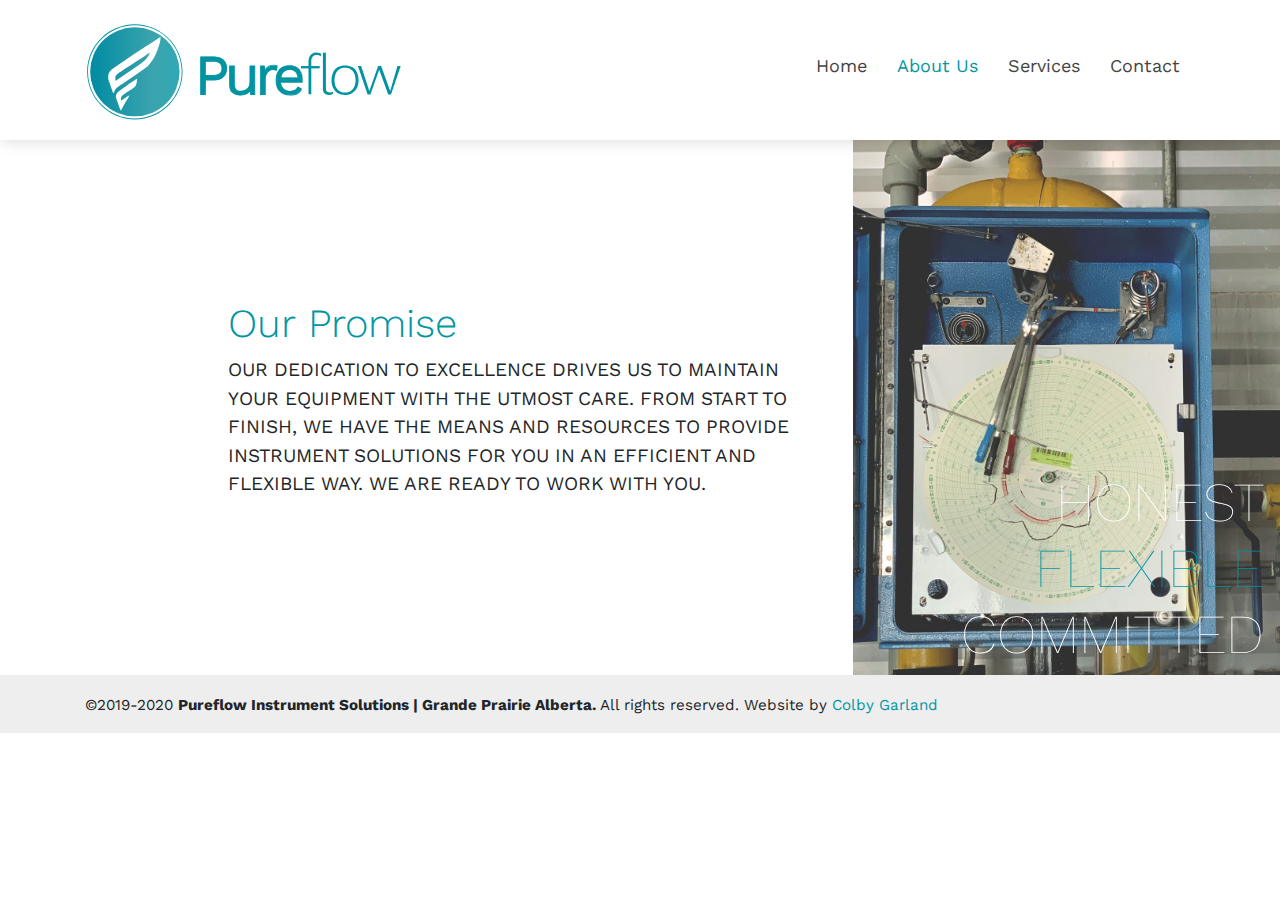
==== commit 888926a8: "Removed typing from about page" ====
--- a/about.html
+++ b/about.html
@@ -64,10 +64,7 @@
             <div class="col-lg-2"></div>
             <div class="col-sm-12 col-lg-6 content xl pr-lg-5 font-size-sm text-center text-lg-left">
                 <h1 class="primary-color font-weight-light">Our Promise</h1>
-                <div id="typed-strings">
-                    <p class="text-uppercase d-none">Our dedication to excellence drives us to maintain your equipment with the utmost care. From start to finish, we have the means and resources to provide instrument solutions for you in an efficient and flexible way. We are ready to work with you.</p>
-                </div>
-                <span id="typed" style="transition:0.1s;"></span>
+                <p class="text-uppercase">Our dedication to excellence drives us to maintain your equipment with the utmost care. From start to finish, we have the means and resources to provide instrument solutions for you in an efficient and flexible way. We are ready to work with you.</p>
             </div>
             <div class="col-sm-12 col-lg-4">
                 <div class="d-none d-lg-flex photo-bg align-items-end justify-content-end pr-3 text-right" style="background-image:url(img/04-Edited.jpg)">
@@ -86,7 +83,7 @@
     </div>
 
     <div class="container d-lg-none content">
-        <h2 class="text-uppercase text-right font-weight-light font-size-lg">
+        <h2 class="text-uppercase text-right font-weight-light font-size-lg mb-0">
             Honest
             <br>
             <span class="primary-color">Flexible</span>
@@ -107,11 +104,4 @@
 <script src="js/aos.js"></script>
 <script src="js/slick.js"></script>
 <script src="js/scroll.js"></script>
-<script src="js/typed.js"></script>
-<script>
-    var typed = new Typed('#typed', {
-        stringsElement: '#typed-strings',
-        typeSpeed: 25,
-    });
-</script>
 </body>
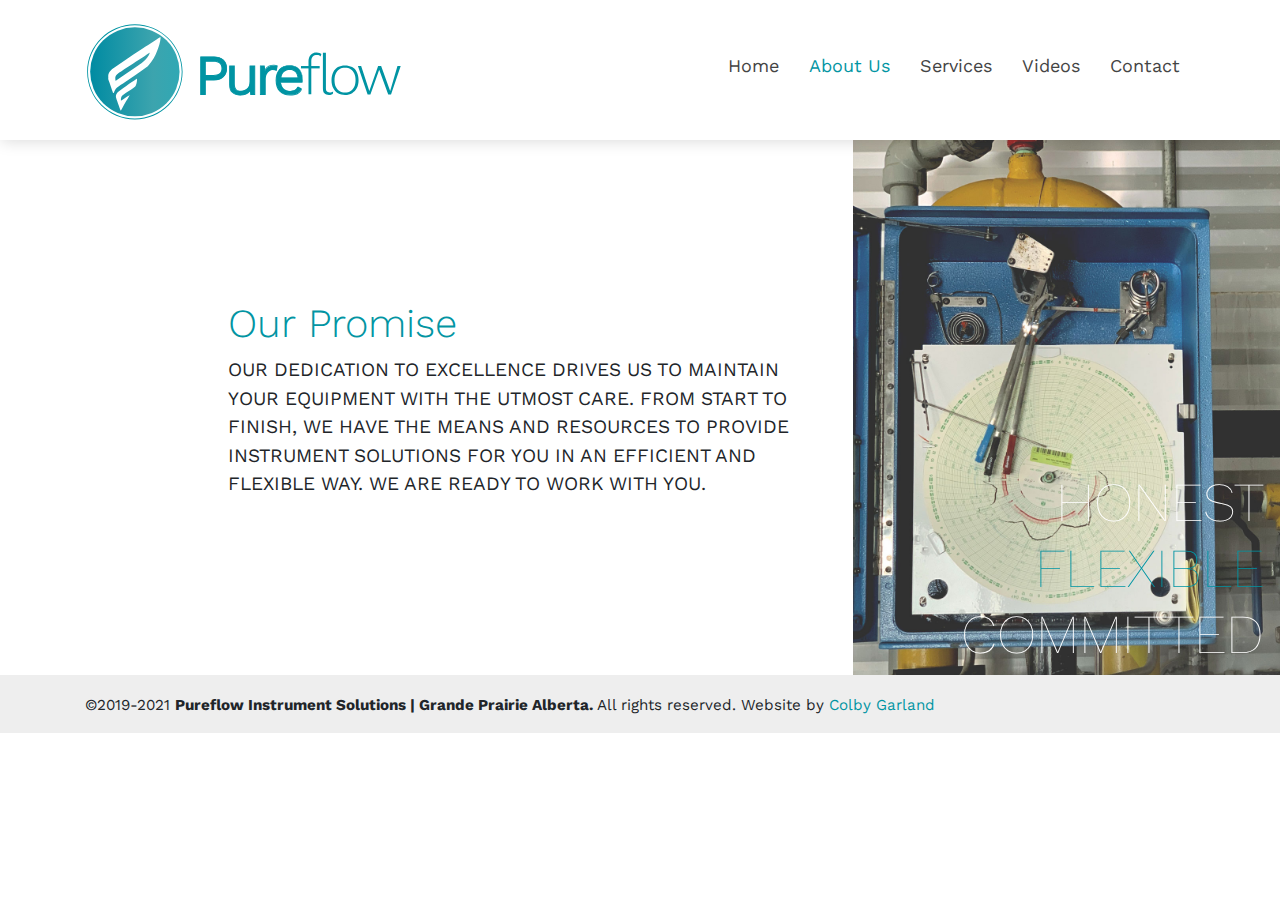
==== commit fc580e55: "Changed footer year" ====
--- a/about.html
+++ b/about.html
@@ -1,107 +1,164 @@
-<!doctype html>
+<!DOCTYPE html>
 
 <head>
+  <meta charset="utf-8" />
+  <meta http-equiv="X-UA-Compatible" content="IE=edge" />
+  <meta name="viewport" content="width=device-width, initial-scale=1" />
+  <meta
+    property="og:image"
+    content="https://pureflowgp.ca/img/social-share.png"
+  />
+  <title>About | Pureflow Instrument Solutions | Grande Prairie, AB</title>
 
-    <meta charset="utf-8">
-    <meta http-equiv="X-UA-Compatible" content="IE=edge">
-    <meta name="viewport" content="width=device-width, initial-scale=1">
-    <meta property="og:image" content="https://pureflowgp.ca/img/social-share.png" />
-    <title>About | Pureflow Instrument Solutions | Grande Prairie, AB</title>
+  <meta
+    name="Description"
+    content="Pureflow Instrument Solutions is an instrumentation supply and calibration house in Grande Prairie, Alberta. Our calibration in Grande Prairie is second to none."
+  />
+  <meta
+    name="keywords"
+    content="Calibration,Instrumentation,Flowmeter,Turbine,Proving,Coriolis,Magmeter,Deadweight,IS33,Gauge,Crystal Engineering,Falcon,Fluke,Tong Gauge,Load Cell,Digital Gauge,Tong Computer,Weigh Scale,Actuator,D4,L2,D2,4150,C1,ET,HPT,Instrument Supply,Instrument Repair,Siteglass,Baker Pump,Texsteam Pump,Chemical Pump,CVS Controls,Fisher,Turbines Inc,Nuflo,Roots Meter,Gas Meter"
+  />
 
-    <meta name="Description" content="Pureflow Instrument Solutions is an instrumentation supply and calibration house in Grande Prairie, Alberta. Our calibration in Grande Prairie is second to none.">
-    <meta name="keywords" content="calibration,grande prairie,instrumentation,clairmont,pureflow,instrument,solutions">
+  <link href="css/main.min.css" rel="stylesheet" />
+  <link
+    href="https://fonts.googleapis.com/css?family=Work+Sans:300,400,600&display=swap"
+    rel="stylesheet"
+  />
+  <link
+    rel="stylesheet"
+    href="https://maxcdn.icons8.com/fonts/line-awesome/1.1/css/line-awesome-font-awesome.min.css"
+  />
 
-    <link href="css/main.min.css" rel="stylesheet">
-    <link href="https://fonts.googleapis.com/css?family=Work+Sans:300,400,600&display=swap" rel="stylesheet">
-    <link rel="stylesheet" href="https://maxcdn.icons8.com/fonts/line-awesome/1.1/css/line-awesome-font-awesome.min.css">
+  <link
+    rel="apple-touch-icon"
+    sizes="180x180"
+    href="img/favicon/apple-touch-icon.png"
+  />
+  <link
+    rel="icon"
+    type="image/png"
+    sizes="32x32"
+    href="img/favicon/favicon-32x32.png"
+  />
+  <link
+    rel="icon"
+    type="image/png"
+    sizes="16x16"
+    href="img/favicon/favicon-16x16.png"
+  />
+  <link rel="manifest" href="img/favicon/site.webmanifest" />
+  <link
+    rel="mask-icon"
+    href="img/favicon/safari-pinned-tab.svg"
+    color="#0295a3"
+  />
+  <meta name="msapplication-TileColor" content="#0295a3" />
+  <meta name="theme-color" content="#0295a3" />
 
-    <link rel="apple-touch-icon" sizes="180x180" href="img/favicon/apple-touch-icon.png">
-    <link rel="icon" type="image/png" sizes="32x32" href="img/favicon/favicon-32x32.png">
-    <link rel="icon" type="image/png" sizes="16x16" href="img/favicon/favicon-16x16.png">
-    <link rel="manifest" href="img/favicon/site.webmanifest">
-    <link rel="mask-icon" href="img/favicon/safari-pinned-tab.svg" color="#0295a3">
-    <meta name="msapplication-TileColor" content="#0295a3">
-    <meta name="theme-color" content="#0295a3">
+  <!-- Global site tag (gtag.js) - Google Analytics -->
+  <script
+    async
+    src="https://www.googletagmanager.com/gtag/js?id=UA-126505479-1"
+  ></script>
+  <script>
+    window.dataLayer = window.dataLayer || [];
+    function gtag() {
+      dataLayer.push(arguments);
+    }
+    gtag("js", new Date());
 
-    <!-- Global site tag (gtag.js) - Google Analytics -->
-    <script async src="https://www.googletagmanager.com/gtag/js?id=UA-126505479-1"></script>
-    <script>
-        window.dataLayer = window.dataLayer || [];
-        function gtag(){dataLayer.push(arguments);}
-        gtag('js', new Date());
-
-        gtag('config', 'UA-126505479-1');
-    </script>
-
+    gtag("config", "UA-126505479-1");
+  </script>
 </head>
 
 <body>
+  <header id="header">
+    <div class="container">
+      <a href="/" class="nav-img">
+        <img src="img/pureflow-logo.svg" alt="Pureflow Instrument Solutions" />
+      </a>
+      <div id="menuToggle">
+        <input type="checkbox" id="MenuToggleCheckbox" />
+        <span></span>
+        <span></span>
+        <span></span>
+        <ul id="menu">
+          <li><a href="/">Home</a></li>
+          <li><a href="about" class="active">About Us</a></li>
+          <li><a href="services">Services</a></li>
+          <li><a href="videos">Videos</a></li>
+          <li><a href="contact">Contact</a></li>
+        </ul>
+      </div>
+    </div>
+  </header>
 
-<header id="header">
-    <div class="container">
-        <a href="/" class="nav-img">
-            <img src="img/pureflow-logo.svg" alt="Pureflow Instrument Solutions" />
-        </a>
-        <div id="menuToggle">
-            <input type="checkbox" id="MenuToggleCheckbox" />
-            <span></span>
-            <span></span>
-            <span></span>
-            <ul id="menu">
-                <li><a href="/">Home</a></li>
-                <li><a href="about" class="active">About Us</a></li>
-                <li><a href="services">Services</a></li>
-                <li><a href="contact">Contact</a></li>
-            </ul>
+  <main>
+    <div class="container-fluid">
+      <div class="row">
+        <div class="col-lg-2"></div>
+        <div
+          class="col-sm-12 col-lg-6 content xl pr-lg-5 font-size-sm text-center text-lg-left"
+        >
+          <h1 class="primary-color font-weight-light">Our Promise</h1>
+          <p class="text-uppercase">
+            Our dedication to excellence drives us to maintain your equipment
+            with the utmost care. From start to finish, we have the means and
+            resources to provide instrument solutions for you in an efficient
+            and flexible way. We are ready to work with you.
+          </p>
         </div>
-    </div>
-</header>
-
-<main>
-
-    <div class="container-fluid">
-        <div class="row">
-            <div class="col-lg-2"></div>
-            <div class="col-sm-12 col-lg-6 content xl pr-lg-5 font-size-sm text-center text-lg-left">
-                <h1 class="primary-color font-weight-light">Our Promise</h1>
-                <p class="text-uppercase">Our dedication to excellence drives us to maintain your equipment with the utmost care. From start to finish, we have the means and resources to provide instrument solutions for you in an efficient and flexible way. We are ready to work with you.</p>
-            </div>
-            <div class="col-sm-12 col-lg-4">
-                <div class="d-none d-lg-flex photo-bg align-items-end justify-content-end pr-3 text-right" style="background-image:url(img/04-Edited.jpg)">
-                    <h2 class="d-none d-lg-block text-white">
-                        Honest
-                        <br>
-                        <span class="primary-color">Flexible</span>
-                        <br>
-                        Committed
-                    </h2>
-                </div>
-                <div class="d-lg-none photo-bg d-flex align-items-end justify-content-end pr-3 text-right mt-0 mb-0" style="background-image:url(img/baker-pumps.jpg)">
-                </div>
-            </div>
+        <div class="col-sm-12 col-lg-4">
+          <div
+            class="d-none d-lg-flex photo-bg align-items-end justify-content-end pr-3 text-right"
+            style="background-image: url(img/04-Edited.jpg)"
+          >
+            <h2 class="d-none d-lg-block text-white">
+              Honest
+              <br />
+              <span class="primary-color">Flexible</span>
+              <br />
+              Committed
+            </h2>
+          </div>
+          <div
+            class="d-lg-none photo-bg d-flex align-items-end justify-content-end pr-3 text-right mt-0 mb-0"
+            style="background-image: url(img/baker-pumps.jpg)"
+          ></div>
         </div>
+      </div>
     </div>
 
     <div class="container d-lg-none content">
-        <h2 class="text-uppercase text-right font-weight-light font-size-lg mb-0">
-            Honest
-            <br>
-            <span class="primary-color">Flexible</span>
-            <br>
-            Committed
-        </h2>
+      <h2 class="text-uppercase text-right font-weight-light font-size-lg mb-0">
+        Honest
+        <br />
+        <span class="primary-color">Flexible</span>
+        <br />
+        Committed
+      </h2>
     </div>
+  </main>
 
-</main>
+  <footer>
+    <div class="container">
+      <p>
+        <small
+          >&copy;2019-2021
+          <strong
+            >Pureflow Instrument Solutions | Grande Prairie Alberta.</strong
+          >
+          All rights reserved. <br class="d-md-none" />Website by
+          <a href="https://colbygarland.ca" target="_blank"
+            >Colby Garland</a
+          ></small
+        >
+      </p>
+    </div>
+  </footer>
 
-<footer>
-    <div class="container">
-        <p><small>&copy;2019-2020 <strong>Pureflow Instrument Solutions | Grande Prairie Alberta.</strong> All rights reserved. <br class="d-md-none" />Website by <a href="https://colbygarland.ca" target="_blank">Colby Garland</a></small></p>
-    </div>
-</footer>
-
-<script src="js/vendor.js"></script>
-<script src="js/aos.js"></script>
-<script src="js/slick.js"></script>
-<script src="js/scroll.js"></script>
+  <script src="js/vendor.js"></script>
+  <script src="js/aos.js"></script>
+  <script src="js/slick.js"></script>
+  <script src="js/scroll.js"></script>
 </body>
